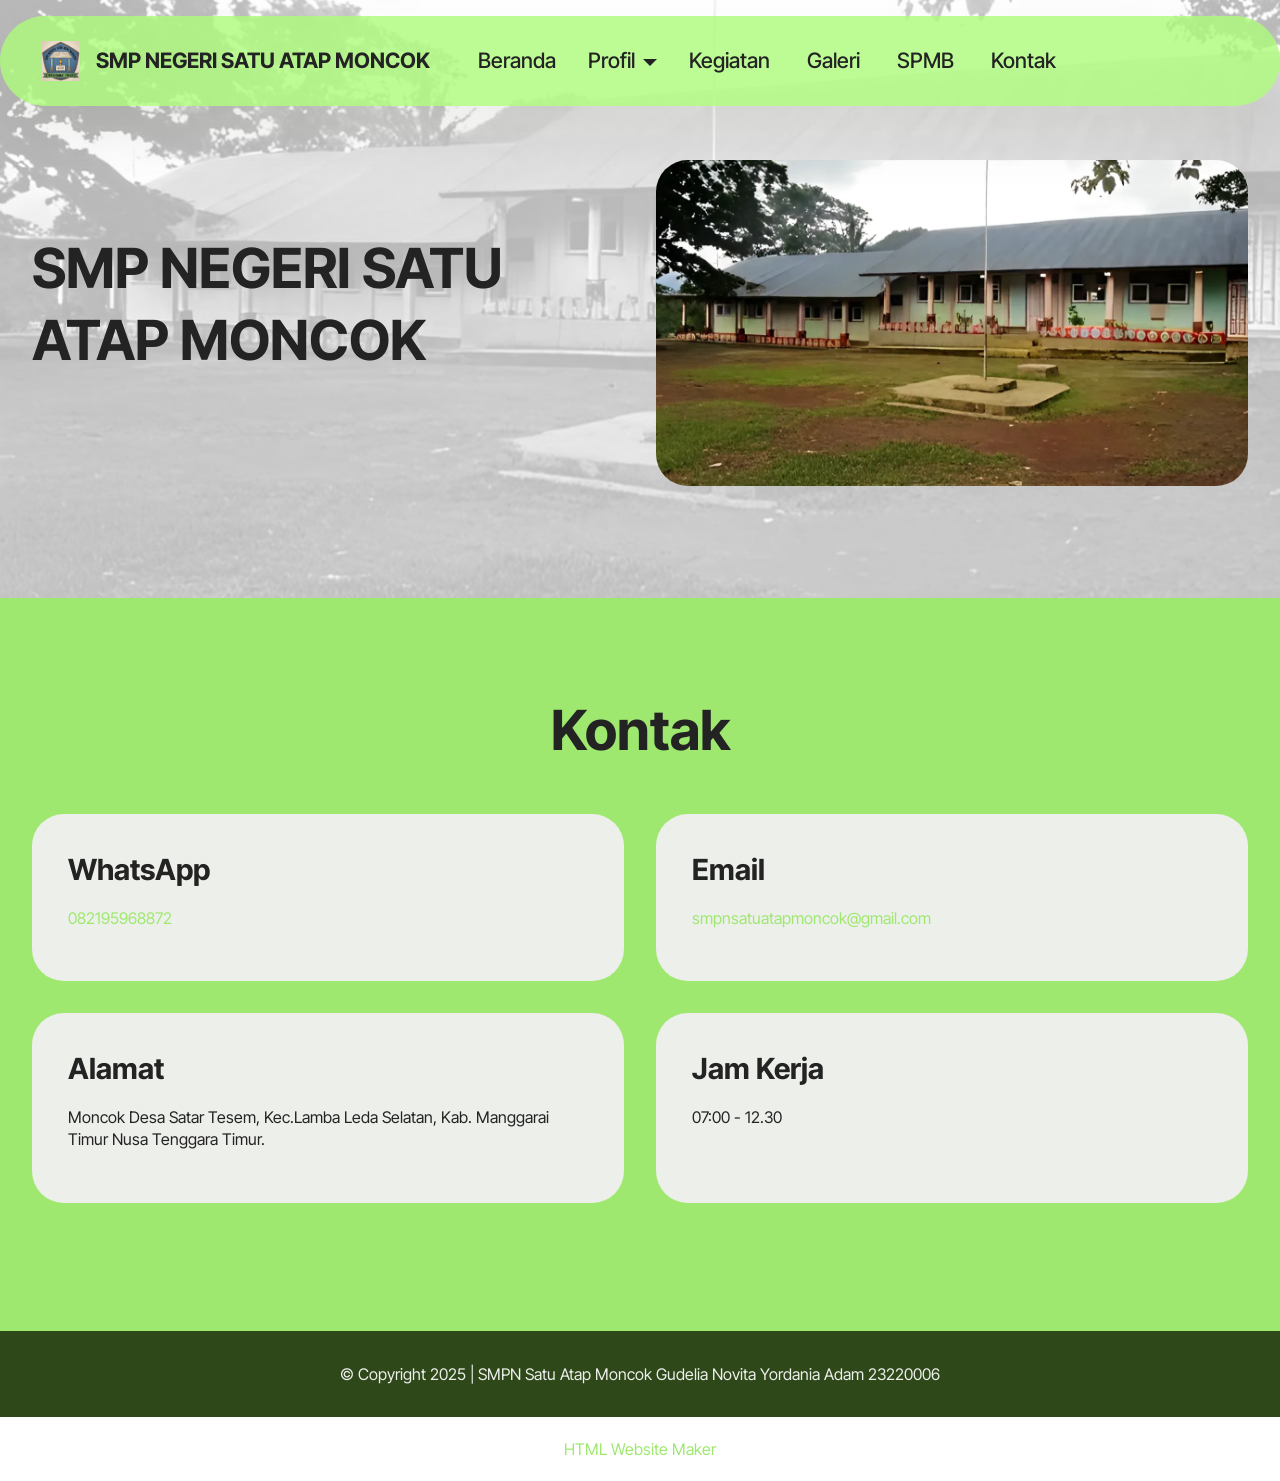
==== index.html @ 640aed5c "create github pages" ====
<!DOCTYPE html>
<html  >
<head>
  <!-- Site made with Mobirise Website Builder v5.9.25, https://mobirise.com -->
  <meta charset="UTF-8">
  <meta http-equiv="X-UA-Compatible" content="IE=edge">
  <meta name="generator" content="Mobirise v5.9.25, mobirise.com">
  <meta name="viewport" content="width=device-width, initial-scale=1, minimum-scale=1">
  <link rel="shortcut icon" href="assets/images/chatgpt-image-7-mei-2025-19.46.48-96x96.png" type="image/x-icon">
  <meta name="description" content="">
  
  
  <title>Home</title>
  <link rel="stylesheet" href="assets/web/assets/mobirise-icons2/mobirise2.css">
  <link rel="stylesheet" href="assets/bootstrap/css/bootstrap.min.css">
  <link rel="stylesheet" href="assets/bootstrap/css/bootstrap-grid.min.css">
  <link rel="stylesheet" href="assets/bootstrap/css/bootstrap-reboot.min.css">
  <link rel="stylesheet" href="assets/dropdown/css/style.css">
  <link rel="stylesheet" href="assets/theme/css/style.css">
  <link rel="preload" href="https://fonts.googleapis.com/css?family=Inter+Tight:100,200,300,400,500,600,700,800,900,100i,200i,300i,400i,500i,600i,700i,800i,900i&display=swap" as="style" onload="this.onload=null;this.rel='stylesheet'">
  <noscript><link rel="stylesheet" href="https://fonts.googleapis.com/css?family=Inter+Tight:100,200,300,400,500,600,700,800,900,100i,200i,300i,400i,500i,600i,700i,800i,900i&display=swap"></noscript>
  <link rel="preload" as="style" href="assets/mobirise/css/mbr-additional.css?v=TsM43y"><link rel="stylesheet" href="assets/mobirise/css/mbr-additional.css?v=TsM43y" type="text/css">

  
  
  
</head>
<body>
  
  <section data-bs-version="5.1" class="menu menu1 cid-uMYaIkmgJA" once="menu" id="menu01-20">
	

	<nav class="navbar navbar-dropdown navbar-fixed-top navbar-expand-lg">
		<div class="container">
			<div class="navbar-brand">
				<span class="navbar-logo">
					<a href="index.html">
						<img src="assets/images/chatgpt-image-7-mei-2025-19.46.48-96x96.png" alt="Mobirise Website Builder" style="height: 2.5rem;">
					</a>
				</span>
				<span class="navbar-caption-wrap"><a class="navbar-caption text-black text-primary display-4" href="index.html">SMP NEGERI SATU ATAP MONCOK</a></span>
			</div>
			<button class="navbar-toggler" type="button" data-toggle="collapse" data-bs-toggle="collapse" data-target="#navbarSupportedContent" data-bs-target="#navbarSupportedContent" aria-controls="navbarNavAltMarkup" aria-expanded="false" aria-label="Toggle navigation">
				<div class="hamburger">
					<span></span>
					<span></span>
					<span></span>
					<span></span>
				</div>
			</button>
			<div class="collapse navbar-collapse" id="navbarSupportedContent">
				<ul class="navbar-nav nav-dropdown nav-right" data-app-modern-menu="true"><li class="nav-item">
						<a class="nav-link link text-black text-primary display-4" href="index.html">Beranda</a>
					</li><li class="nav-item dropdown"><a class="nav-link link text-black text-primary dropdown-toggle display-4" href="page9.html" data-toggle="dropdown-submenu" data-bs-toggle="dropdown" data-bs-auto-close="outside" aria-expanded="false">Profil</a><div class="dropdown-menu" aria-labelledby="dropdown-742"><a class="text-black text-primary dropdown-item display-4" href="sejarah.html">Sejarah Sekolah</a><a class="text-black text-primary show dropdown-item display-4" href="visi_misi.html">Visi Misi</a><a class="text-black text-primary dropdown-item display-4" href="struktur_organisasi.html">Struktur Organisasi</a></div></li>
					
					<li class="nav-item">
						<a class="nav-link link text-black text-primary display-4" href="kegiatan.html">Kegiatan&nbsp;</a>
					</li><li class="nav-item"><a class="nav-link link text-black text-primary display-4" href="galeri.html">Galeri&nbsp;</a></li><li class="nav-item"><a class="nav-link link text-black text-primary display-4" href="spmb.html">SPMB</a></li><li class="nav-item"><a class="nav-link link text-black text-primary display-4" href="kontak.html">&nbsp;Kontak</a></li></ul>
				
				
			</div>
		</div>
	</nav>
</section>

<section data-bs-version="5.1" class="image05 cid-uR561niGer" id="image05-3s">    
    
    
    <div class="mbr-overlay" style="opacity: 0.7; background-color: rgb(255, 255, 255);">
    </div>
    <div class="container">
        <div class="row ">
            <div class="col-12 col-lg-6">
                <div class="image-wrapper mb-4">
                    <img class="w-100" src="assets/images/image-1.webp" alt="Mobirise Website Builder">
                </div>
                
            </div>
            <div class="col-12 col-lg">
                <p class="mbr-side-description mbr-fonts-style mb-0 align-center display-2"><br><strong>SMP NEGERI SATU ATAP MONCOK</strong></p>
            </div>
        </div>
    </div>
</section>

<section data-bs-version="5.1" class="contacts01 cid-uN1Nh4L1xV" id="contacts01-2m">
    

    
    
    <div class="container">
        <div class="row justify-content-center">
            <div class="col-12 content-head">
                <div class="mbr-section-head mb-5">
                    <h3 class="mbr-section-title mbr-fonts-style align-center mb-0 display-2"><strong>Kontak</strong></h3>
                    
                </div>
            </div>
        </div>
        <div class="row">
            <div class="item features-without-image col-12 col-md-6 active">
                <div class="item-wrapper">
                    <div class="text-wrapper">
                        <h6 class="card-title mbr-fonts-style mb-3 display-5"><strong>WhatsApp</strong></h6>
                        <p class="mbr-text mbr-fonts-style display-7"><a href="https://wa.me/082195968872" class="text-primary">082195968872</a></p>
                    </div>
                </div>
            </div>
            <div class="item features-without-image col-12 col-md-6">
                <div class="item-wrapper">
                    <div class="text-wrapper">
                        <h6 class="card-title mbr-fonts-style mb-3 display-5">
                            <strong>Email</strong>
                        </h6>
                        <p class="mbr-text mbr-fonts-style display-7"><a href="mailto:smpnsatuatapmoncok@gmail.com" class="text-primary">smpnsatuatapmoncok@gmail.com</a></p>
                    </div>
                </div>
            </div>
            <div class="item features-without-image col-12 col-md-6">
                <div class="item-wrapper">
                    <div class="text-wrapper">
                        <h6 class="card-title mbr-fonts-style mb-3 display-5"><strong>Alamat</strong></h6>
                        <p class="mbr-text mbr-fonts-style display-7">
                            Moncok Desa Satar Tesem, Kec.Lamba Leda Selatan, Kab. Manggarai Timur Nusa Tenggara Timur.
                        </p>
                    </div>
                </div>
            </div>
            <div class="item features-without-image col-12 col-md-6">
                <div class="item-wrapper">
                    <div class="text-wrapper">
                        <h6 class="card-title mbr-fonts-style mb-3 display-5"><strong>Jam Kerja</strong></h6>
                        <p class="mbr-text mbr-fonts-style display-7">07:00 - 12.30
                        </p>
                    </div>
                </div>
            </div>
        </div>
    </div>
</section>

<section data-bs-version="5.1" class="footer4 cid-uMYRSNTVxO" once="footers" id="footer04-26">

    

    

    <div class="container">
        <div class="media-container-row align-center mbr-white">
            <div class="col-12">
                <p class="mbr-text mb-0 mbr-fonts-style display-7">
                    © Copyright 2025 | SMPN Satu Atap Moncok Gudelia Novita Yordania Adam 23220006</p>
            </div>
        </div>
    </div>
</section><section class="display-7" style="padding: 0;align-items: center;justify-content: center;flex-wrap: wrap;    align-content: center;display: flex;position: relative;height: 4rem;"><a href="https://mobiri.se/3502357" style="flex: 1 1;height: 4rem;position: absolute;width: 100%;z-index: 1;"><img alt="" style="height: 4rem;" src="[data-uri]"></a><p style="margin: 0;text-align: center;" class="display-7">&#8204;</p><a style="z-index:1" href="https://mobirise.com/html-builder.html">HTML Website Maker</a></section><script src="assets/bootstrap/js/bootstrap.bundle.min.js"></script>  <script src="assets/smoothscroll/smooth-scroll.js"></script>  <script src="assets/ytplayer/index.js"></script>  <script src="assets/dropdown/js/navbar-dropdown.js"></script>  <script src="assets/theme/js/script.js"></script>  
  
  
</body>
</html>
---- assets/web/assets/mobirise-icons2/mobirise2.css ----
@font-face {
  font-family: 'Moririse2';
  font-display: swap;
  src:  url('mobirise2.eot?f2bix4');
  src:  url('mobirise2.eot?f2bix4#iefix') format('embedded-opentype'),
    url('mobirise2.ttf?f2bix4') format('truetype'),
    url('mobirise2.woff?f2bix4') format('woff'),
    url('mobirise2.svg?f2bix4#mobirise2') format('svg');
  font-weight: normal;
  font-style: normal;
}

[class^="mobi-"], [class*=" mobi-"] {
  /* use !important to prevent issues with browser extensions that change fonts */
  font-family: 'Moririse2' !important;
  speak: none;
  font-style: normal;
  font-weight: normal;
  font-variant: normal;
  text-transform: none;
  line-height: 1;

  /* Better Font Rendering =========== */
  -webkit-font-smoothing: antialiased;
  -moz-osx-font-smoothing: grayscale;
}

.mobi-mbri-add-submenu:before {
  content: "\e900";
}
.mobi-mbri-alert:before {
  content: "\e901";
}
.mobi-mbri-align-center:before {
  content: "\e902";
}
.mobi-mbri-align-justify:before {
  content: "\e903";
}
.mobi-mbri-align-left:before {
  content: "\e904";
}
.mobi-mbri-align-right:before {
  content: "\e905";
}
.mobi-mbri-android:before {
  content: "\e906";
}
.mobi-mbri-apple:before {
  content: "\e907";
}
.mobi-mbri-arrow-down:before {
  content: "\e908";
}
.mobi-mbri-arrow-next:before {
  content: "\e909";
}
.mobi-mbri-arrow-prev:before {
  content: "\e90a";
}
.mobi-mbri-arrow-up:before {
  content: "\e90b";
}
.mobi-mbri-bold:before {
  content: "\e90c";
}
.mobi-mbri-bookmark:before {
  content: "\e90d";
}
.mobi-mbri-bootstrap:before {
  content: "\e90e";
}
.mobi-mbri-briefcase:before {
  content: "\e90f";
}
.mobi-mbri-browse:before {
  content: "\e910";
}
.mobi-mbri-bulleted-list:before {
  content: "\e911";
}
.mobi-mbri-calendar:before {
  content: "\e912";
}
.mobi-mbri-camera:before {
  content: "\e913";
}
.mobi-mbri-cart-add:before {
  content: "\e914";
}
.mobi-mbri-cart-full:before {
  content: "\e915";
}
.mobi-mbri-cash:before {
  content: "\e916";
}
.mobi-mbri-change-style:before {
  content: "\e917";
}
.mobi-mbri-chat:before {
  content: "\e918";
}
.mobi-mbri-clock:before {
  content: "\e919";
}
.mobi-mbri-close:before {
  content: "\e91a";
}
.mobi-mbri-cloud:before {
  content: "\e91b";
}
.mobi-mbri-code:before {
  content: "\e91c";
}
.mobi-mbri-contact-form:before {
  content: "\e91d";
}
.mobi-mbri-credit-card:before {
  content: "\e91e";
}
.mobi-mbri-cursor-click:before {
  content: "\e91f";
}
.mobi-mbri-cust-feedback:before {
  content: "\e920";
}
.mobi-mbri-database:before {
  content: "\e921";
}
.mobi-mbri-delivery:before {
  content: "\e922";
}
.mobi-mbri-desktop:before {
  content: "\e923";
}
.mobi-mbri-devices:before {
  content: "\e924";
}
.mobi-mbri-down:before {
  content: "\e925";
}
.mobi-mbri-download-2:before {
  content: "\e926";
}
.mobi-mbri-download:before {
  content: "\e927";
}
.mobi-mbri-drag-n-drop-2:before {
  content: "\e928";
}
.mobi-mbri-drag-n-drop:before {
  content: "\e929";
}
.mobi-mbri-edit-2:before {
  content: "\e92a";
}
.mobi-mbri-edit:before {
  content: "\e92b";
}
.mobi-mbri-error:before {
  content: "\e92c";
}
.mobi-mbri-extension:before {
  content: "\e92d";
}
.mobi-mbri-features:before {
  content: "\e92e";
}
.mobi-mbri-file:before {
  content: "\e92f";
}
.mobi-mbri-flag:before {
  content: "\e930";
}
.mobi-mbri-folder:before {
  content: "\e931";
}
.mobi-mbri-gift:before {
  content: "\e932";
}
.mobi-mbri-github:before {
  content: "\e933";
}
.mobi-mbri-globe-2:before {
  content: "\e934";
}
.mobi-mbri-globe:before {
  content: "\e935";
}
.mobi-mbri-growing-chart:before {
  content: "\e936";
}
.mobi-mbri-hearth:before {
  content: "\e937";
}
.mobi-mbri-help:before {
  content: "\e938";
}
.mobi-mbri-home:before {
  content: "\e939";
}
.mobi-mbri-hot-cup:before {
  content: "\e93a";
}
.mobi-mbri-idea:before {
  content: "\e93b";
}
.mobi-mbri-image-gallery:before {
  content: "\e93c";
}
.mobi-mbri-image-slider:before {
  content: "\e93d";
}
.mobi-mbri-info:before {
  content: "\e93e";
}
.mobi-mbri-italic:before {
  content: "\e93f";
}
.mobi-mbri-key:before {
  content: "\e940";
}
.mobi-mbri-laptop:before {
  content: "\e941";
}
.mobi-mbri-layers:before {
  content: "\e942";
}
.mobi-mbri-left-right:before {
  content: "\e943";
}
.mobi-mbri-left:before {
  content: "\e944";
}
.mobi-mbri-letter:before {
  content: "\e945";
}
.mobi-mbri-like:before {
  content: "\e946";
}
.mobi-mbri-link:before {
  content: "\e947";
}
.mobi-mbri-lock:before {
  content: "\e948";
}
.mobi-mbri-login:before {
  content: "\e949";
}
.mobi-mbri-logout:before {
  content: "\e94a";
}
.mobi-mbri-magic-stick:before {
  content: "\e94b";
}
.mobi-mbri-map-pin:before {
  content: "\e94c";
}
.mobi-mbri-menu:before {
  content: "\e94d";
}
.mobi-mbri-mobile-2:before {
  content: "\e94e";
}
.mobi-mbri-mobile-horizontal:before {
  content: "\e94f";
}
.mobi-mbri-mobile:before {
  content: "\e950";
}
.mobi-mbri-mobirise:before {
  content: "\e951";
}
.mobi-mbri-more-horizontal:before {
  content: "\e952";
}
.mobi-mbri-more-vertical:before {
  content: "\e953";
}
.mobi-mbri-music:before {
  content: "\e954";
}
.mobi-mbri-new-file:before {
  content: "\e955";
}
.mobi-mbri-numbered-list:before {
  content: "\e956";
}
.mobi-mbri-opened-folder:before {
  content: "\e957";
}
.mobi-mbri-pages:before {
  content: "\e958";
}
.mobi-mbri-paper-plane:before {
  content: "\e959";
}
.mobi-mbri-paperclip:before {
  content: "\e95a";
}
.mobi-mbri-phone:before {
  content: "\e95b";
}
.mobi-mbri-photo:before {
  content: "\e95c";
}
.mobi-mbri-photos:before {
  content: "\e95d";
}
.mobi-mbri-pin:before {
  content: "\e95e";
}
.mobi-mbri-play:before {
  content: "\e95f";
}
.mobi-mbri-plus:before {
  content: "\e960";
}
.mobi-mbri-preview:before {
  content: "\e961";
}
.mobi-mbri-print:before {
  content: "\e962";
}
.mobi-mbri-protect:before {
  content: "\e963";
}
.mobi-mbri-question:before {
  content: "\e964";
}
.mobi-mbri-quote-left:before {
  content: "\e965";
}
.mobi-mbri-quote-right:before {
  content: "\e966";
}
.mobi-mbri-redo:before {
  content: "\e967";
}
.mobi-mbri-refresh:before {
  content: "\e968";
}
.mobi-mbri-responsive-2:before {
  content: "\e969";
}
.mobi-mbri-responsive:before {
  content: "\e96a";
}
.mobi-mbri-right:before {
  content: "\e96b";
}
.mobi-mbri-rocket:before {
  content: "\e96c";
}
.mobi-mbri-sad-face:before {
  content: "\e96d";
}
.mobi-mbri-sale:before {
  content: "\e96e";
}
.mobi-mbri-save:before {
  content: "\e96f";
}
.mobi-mbri-search:before {
  content: "\e970";
}
.mobi-mbri-setting-2:before {
  content: "\e971";
}
.mobi-mbri-setting-3:before {
  content: "\e972";
}
.mobi-mbri-setting:before {
  content: "\e973";
}
.mobi-mbri-share:before {
  content: "\e974";
}
.mobi-mbri-shopping-bag:before {
  content: "\e975";
}
.mobi-mbri-shopping-basket:before {
  content: "\e976";
}
.mobi-mbri-shopping-cart:before {
  content: "\e977";
}
.mobi-mbri-sites:before {
  content: "\e978";
}
.mobi-mbri-smile-face:before {
  content: "\e979";
}
.mobi-mbri-speed:before {
  content: "\e97a";
}
.mobi-mbri-star:before {
  content: "\e97b";
}
.mobi-mbri-success:before {
  content: "\e97c";
}
.mobi-mbri-sun:before {
  content: "\e97d";
}
.mobi-mbri-sun2:before {
  content: "\e97e";
}
.mobi-mbri-tablet-vertical:before {
  content: "\e97f";
}
.mobi-mbri-tablet:before {
  content: "\e980";
}
.mobi-mbri-target:before {
  content: "\e981";
}
.mobi-mbri-timer:before {
  content: "\e982";
}
.mobi-mbri-to-ftp:before {
  content: "\e983";
}
.mobi-mbri-to-local-drive:before {
  content: "\e984";
}
.mobi-mbri-touch-swipe:before {
  content: "\e985";
}
.mobi-mbri-touch:before {
  content: "\e986";
}
.mobi-mbri-trash:before {
  content: "\e987";
}
.mobi-mbri-underline:before {
  content: "\e988";
}
.mobi-mbri-undo:before {
  content: "\e989";
}
.mobi-mbri-unlink:before {
  content: "\e98a";
}
.mobi-mbri-unlock:before {
  content: "\e98b";
}
.mobi-mbri-up-down:before {
  content: "\e98c";
}
.mobi-mbri-up:before {
  content: "\e98d";
}
.mobi-mbri-update:before {
  content: "\e98e";
}
.mobi-mbri-upload-2:before {
  content: "\e98f";
}
.mobi-mbri-upload:before {
  content: "\e990";
}
.mobi-mbri-user-2:before {
  content: "\e991";
}
.mobi-mbri-user:before {
  content: "\e992";
}
.mobi-mbri-users:before {
  content: "\e993";
}
.mobi-mbri-video-play:before {
  content: "\e994";
}
.mobi-mbri-video:before {
  content: "\e995";
}
.mobi-mbri-watch:before {
  content: "\e996";
}
.mobi-mbri-website-theme-2:before {
  content: "\e997";
}
.mobi-mbri-website-theme:before {
  content: "\e998";
}
.mobi-mbri-wifi:before {
  content: "\e999";
}
.mobi-mbri-windows:before {
  content: "\e99a";
}
.mobi-mbri-zoom-in:before {
  content: "\e99b";
}
.mobi-mbri-zoom-out:before {
  content: "\e99c";
}
---- assets/dropdown/css/style.css ----
.navbar-dropdown {
  left: 0;
  padding: 0;
  position: absolute;
  right: 0;
  top: 0;
  transition: all 0.45s ease;
  z-index: 1030;
  background: #282828; }
  .navbar-dropdown .navbar-logo {
    margin-right: 0.8rem;
    transition: margin 0.3s ease-in-out;
    vertical-align: middle; }
    .navbar-dropdown .navbar-logo img {
      height: 3.125rem;
      transition: all 0.3s ease-in-out; }
    .navbar-dropdown .navbar-logo.mbr-iconfont {
      font-size: 3.125rem;
      line-height: 3.125rem; }
  .navbar-dropdown .navbar-caption {
    font-weight: 700;
    white-space: normal;
    vertical-align: -4px;
    line-height: 3.125rem !important; }
    .navbar-dropdown .navbar-caption, .navbar-dropdown .navbar-caption:hover {
      color: inherit;
      text-decoration: none; }
  .navbar-dropdown .mbr-iconfont + .navbar-caption {
    vertical-align: -1px; }
  .navbar-dropdown.navbar-fixed-top {
    position: fixed; }
  .navbar-dropdown .navbar-brand span {
    vertical-align: -4px; }
  .navbar-dropdown.bg-color.transparent {
    background: none; }
  .navbar-dropdown.navbar-short .navbar-brand {
    padding: 0.625rem 0; }
    .navbar-dropdown.navbar-short .navbar-brand span {
      vertical-align: -1px; }
  .navbar-dropdown.navbar-short .navbar-caption {
    line-height: 2.375rem !important;
    vertical-align: -2px; }
  .navbar-dropdown.navbar-short .navbar-logo {
    margin-right: 0.5rem; }
    .navbar-dropdown.navbar-short .navbar-logo img {
      height: 2.375rem; }
    .navbar-dropdown.navbar-short .navbar-logo.mbr-iconfont {
      font-size: 2.375rem;
      line-height: 2.375rem; }
  .navbar-dropdown.navbar-short .mbr-table-cell {
    height: 3.625rem; }
  .navbar-dropdown .navbar-close {
    left: 0.6875rem;
    position: fixed;
    top: 0.75rem;
    z-index: 1000; }
  .navbar-dropdown .hamburger-icon {
    content: "";
    display: inline-block;
    vertical-align: middle;
    width: 16px;
    -webkit-box-shadow: 0 -6px 0 1px #282828,0 0 0 1px #282828,0 6px 0 1px #282828;
    -moz-box-shadow: 0 -6px 0 1px #282828,0 0 0 1px #282828,0 6px 0 1px #282828;
    box-shadow: 0 -6px 0 1px #282828,0 0 0 1px #282828,0 6px 0 1px #282828; }

.dropdown-menu .dropdown-toggle[data-toggle="dropdown-submenu"]::after {
  border-bottom: 0.35em solid transparent;
  border-left: 0.35em solid;
  border-right: 0;
  border-top: 0.35em solid transparent;
  margin-left: 0.3rem; }

.dropdown-menu .dropdown-item:focus {
  outline: 0; }

.nav-dropdown {
  font-size: 0.75rem;
  font-weight: 500;
  height: auto !important; }
  .nav-dropdown .nav-btn {
    padding-left: 1rem; }
  .nav-dropdown .link {
    margin: .667em 1.667em;
    font-weight: 500;
    padding: 0;
    transition: color .2s ease-in-out; }
    .nav-dropdown .link.dropdown-toggle {
      margin-right: 2.583em; }
      .nav-dropdown .link.dropdown-toggle::after {
        margin-left: .25rem;
        border-top: 0.35em solid;
        border-right: 0.35em solid transparent;
        border-left: 0.35em solid transparent;
        border-bottom: 0; }
      .nav-dropdown .link.dropdown-toggle[aria-expanded="true"] {
        margin: 0;
        padding: 0.667em 3.263em  0.667em 1.667em; }
  .nav-dropdown .link::after,
  .nav-dropdown .dropdown-item::after {
    color: inherit; }
  .nav-dropdown .btn {
    font-size: 0.75rem;
    font-weight: 700;
    letter-spacing: 0;
    margin-bottom: 0;
    padding-left: 1.25rem;
    padding-right: 1.25rem; }
  .nav-dropdown .dropdown-menu {
    border-radius: 0;
    border: 0;
    left: 0;
    margin: 0;
    padding-bottom: 1.25rem;
    padding-top: 1.25rem;
    position: relative; }
  .nav-dropdown .dropdown-submenu {
    margin-left: 0.125rem;
    top: 0; }
  .nav-dropdown .dropdown-item {
    font-weight: 500;
    line-height: 2;
    padding: 0.3846em 4.615em 0.3846em 1.5385em;
    position: relative;
    transition: color .2s ease-in-out, background-color .2s ease-in-out; }
    .nav-dropdown .dropdown-item::after {
      margin-top: -0.3077em;
      position: absolute;
      right: 1.1538em;
      top: 50%; }
    .nav-dropdown .dropdown-item:focus, .nav-dropdown .dropdown-item:hover {
      background: none; }

@media (max-width: 767px) {
  .nav-dropdown.navbar-toggleable-sm {
    bottom: 0;
    display: none;
    left: 0;
    overflow-x: hidden;
    position: fixed;
    top: 0;
    transform: translateX(-100%);
    -ms-transform: translateX(-100%);
    -webkit-transform: translateX(-100%);
    width: 18.75rem;
    z-index: 999; } }
.nav-dropdown.navbar-toggleable-xl {
  bottom: 0;
  display: none;
  left: 0;
  overflow-x: hidden;
  position: fixed;
  top: 0;
  transform: translateX(-100%);
  -ms-transform: translateX(-100%);
  -webkit-transform: translateX(-100%);
  width: 18.75rem;
  z-index: 999; }

.nav-dropdown-sm {
  display: block !important;
  overflow-x: hidden;
  overflow: auto;
  padding-top: 3.875rem; }
  .nav-dropdown-sm::after {
    content: "";
    display: block;
    height: 3rem;
    width: 100%; }
  .nav-dropdown-sm.collapse.in ~ .navbar-close {
    display: block !important; }
  .nav-dropdown-sm.collapsing, .nav-dropdown-sm.collapse.in {
    transform: translateX(0);
    -ms-transform: translateX(0);
    -webkit-transform: translateX(0);
    transition: all 0.25s ease-out;
    -webkit-transition: all 0.25s ease-out;
    background: #282828; }
  .nav-dropdown-sm.collapsing[aria-expanded="false"] {
    transform: translateX(-100%);
    -ms-transform: translateX(-100%);
    -webkit-transform: translateX(-100%); }
  .nav-dropdown-sm .nav-item {
    display: block;
    margin-left: 0 !important;
    padding-left: 0; }
  .nav-dropdown-sm .link,
  .nav-dropdown-sm .dropdown-item {
    border-top: 1px dotted rgba(255, 255, 255, 0.1);
    font-size: 0.8125rem;
    line-height: 1.6;
    margin: 0 !important;
    padding: 0.875rem 2.4rem 0.875rem 1.5625rem !important;
    position: relative;
    white-space: normal; }
    .nav-dropdown-sm .link:focus, .nav-dropdown-sm .link:hover,
    .nav-dropdown-sm .dropdown-item:focus,
    .nav-dropdown-sm .dropdown-item:hover {
      background: rgba(0, 0, 0, 0.2) !important;
      color: #c0a375; }
  .nav-dropdown-sm .nav-btn {
    position: relative;
    padding: 1.5625rem 1.5625rem 0 1.5625rem; }
    .nav-dropdown-sm .nav-btn::before {
      border-top: 1px dotted rgba(255, 255, 255, 0.1);
      content: "";
      left: 0;
      position: absolute;
      top: 0;
      width: 100%; }
    .nav-dropdown-sm .nav-btn + .nav-btn {
      padding-top: 0.625rem; }
      .nav-dropdown-sm .nav-btn + .nav-btn::before {
        display: none; }
  .nav-dropdown-sm .btn {
    padding: 0.625rem 0; }
  .nav-dropdown-sm .dropdown-toggle[data-toggle="dropdown-submenu"]::after {
    margin-left: .25rem;
    border-top: 0.35em solid;
    border-right: 0.35em solid transparent;
    border-left: 0.35em solid transparent;
    border-bottom: 0; }
  .nav-dropdown-sm .dropdown-toggle[data-toggle="dropdown-submenu"][aria-expanded="true"]::after {
    border-top: 0;
    border-right: 0.35em solid transparent;
    border-left: 0.35em solid transparent;
    border-bottom: 0.35em solid; }
  .nav-dropdown-sm .dropdown-menu {
    margin: 0;
    padding: 0;
    position: relative;
    top: 0;
    left: 0;
    width: 100%;
    border: 0;
    float: none;
    border-radius: 0;
    background: none; }
  .nav-dropdown-sm .dropdown-submenu {
    left: 100%;
    margin-left: 0.125rem;
    margin-top: -1.25rem;
    top: 0; }

.navbar-toggleable-sm .nav-dropdown .dropdown-menu {
  position: absolute; }

.navbar-toggleable-sm .nav-dropdown .dropdown-submenu {
  left: 100%;
  margin-left: 0.125rem;
  margin-top: -1.25rem;
  top: 0; }

.navbar-toggleable-sm.opened .nav-dropdown .dropdown-menu {
  position: relative; }

.navbar-toggleable-sm.opened .nav-dropdown .dropdown-submenu {
  left: 0;
  margin-left: 00rem;
  margin-top: 0rem;
  top: 0; }

.is-builder .nav-dropdown.collapsing {
  transition: none !important; }
---- assets/theme/css/style.css ----
@charset "UTF-8";
section {
  background-color: #ffffff;
}

body {
  font-style: normal;
  line-height: 1.5;
  font-weight: 400;
  color: #232323;
  position: relative;
}

button {
  background-color: transparent;
  border-color: transparent;
}

.embla__button,
.carousel-control {
  background-color: #edefea !important;
  opacity: 0.8 !important;
  color: #464845 !important;
  border-color: #edefea !important;
}

.carousel .close,
.modalWindow .close {
  background-color: #edefea !important;
  color: #464845 !important;
  border-color: #edefea !important;
  opacity: 0.8 !important;
}

.carousel .close:hover,
.modalWindow .close:hover {
  opacity: 1 !important;
}

.carousel-indicators li {
  background-color: #edefea !important;
  border: 2px solid #464845 !important;
}

.carousel-indicators li:hover,
.carousel-indicators li:active {
  opacity: 0.8 !important;
}

.embla__button:hover,
.carousel-control:hover {
  background-color: #edefea !important;
  opacity: 1 !important;
}

.modalWindow-video-container {
  height: 80%;
}

section,
.container,
.container-fluid {
  position: relative;
  word-wrap: break-word;
}

a.mbr-iconfont:hover {
  text-decoration: none;
}

.article .lead p,
.article .lead ul,
.article .lead ol,
.article .lead pre,
.article .lead blockquote {
  margin-bottom: 0;
}

a {
  font-style: normal;
  font-weight: 400;
  cursor: pointer;
}
a, a:hover {
  text-decoration: none;
}

.mbr-section-title {
  font-style: normal;
  line-height: 1.3;
}

.mbr-section-subtitle {
  line-height: 1.3;
}

.mbr-text {
  font-style: normal;
  line-height: 1.7;
}

h1,
h2,
h3,
h4,
h5,
h6,
.display-1,
.display-2,
.display-4,
.display-5,
.display-7,
span,
p,
a {
  line-height: 1;
  word-break: break-word;
  word-wrap: break-word;
  font-weight: 400;
}

b,
strong {
  font-weight: bold;
}

input:-webkit-autofill, input:-webkit-autofill:hover, input:-webkit-autofill:focus, input:-webkit-autofill:active {
  transition-delay: 9999s;
  -webkit-transition-property: background-color, color;
  transition-property: background-color, color;
}

textarea[type=hidden] {
  display: none;
}

section {
  background-position: 50% 50%;
  background-repeat: no-repeat;
  background-size: cover;
}
section .mbr-background-video,
section .mbr-background-video-preview {
  position: absolute;
  bottom: 0;
  left: 0;
  right: 0;
  top: 0;
}

.hidden {
  visibility: hidden;
}

.mbr-z-index20 {
  z-index: 20;
}

/*! Base colors */
.mbr-white {
  color: #ffffff;
}

.mbr-black {
  color: #111111;
}

.mbr-bg-white {
  background-color: #ffffff;
}

.mbr-bg-black {
  background-color: #000000;
}

/*! Text-aligns */
.align-left {
  text-align: left;
}

.align-center {
  text-align: center;
}

.align-right {
  text-align: right;
}

/*! Font-weight  */
.mbr-light {
  font-weight: 300;
}

.mbr-regular {
  font-weight: 400;
}

.mbr-semibold {
  font-weight: 500;
}

.mbr-bold {
  font-weight: 700;
}

/*! Media  */
.media-content {
  flex-basis: 100%;
}

.media-container-row {
  display: flex;
  flex-direction: row;
  flex-wrap: wrap;
  justify-content: center;
  align-content: center;
  align-items: start;
}
.media-container-row .media-size-item {
  width: 400px;
}

.media-container-column {
  display: flex;
  flex-direction: column;
  flex-wrap: wrap;
  justify-content: center;
  align-content: center;
  align-items: stretch;
}
.media-container-column > * {
  width: 100%;
}

@media (min-width: 992px) {
  .media-container-row {
    flex-wrap: nowrap;
  }
}
figure {
  margin-bottom: 0;
  overflow: hidden;
}

figure[mbr-media-size] {
  transition: width 0.1s;
}

img,
iframe {
  display: block;
  width: 100%;
}

.card {
  background-color: transparent;
  border: none;
}

.card-box {
  width: 100%;
}

.card-img {
  text-align: center;
  flex-shrink: 0;
  -webkit-flex-shrink: 0;
}

.media {
  max-width: 100%;
  margin: 0 auto;
}

.mbr-figure {
  align-self: center;
}

.media-container > div {
  max-width: 100%;
}

.mbr-figure img,
.card-img img {
  width: 100%;
}

@media (max-width: 991px) {
  .media-size-item {
    width: auto !important;
  }
  .media {
    width: auto;
  }
  .mbr-figure {
    width: 100% !important;
  }
}
/*! Buttons */
.mbr-section-btn {
  margin-left: -0.6rem;
  margin-right: -0.6rem;
  font-size: 0;
}

.btn {
  font-weight: 600;
  border-width: 1px;
  font-style: normal;
  margin: 0.6rem 0.6rem;
  white-space: normal;
  transition: all 0.2s ease-in-out;
  display: inline-flex;
  align-items: center;
  justify-content: center;
  word-break: break-word;
}

.btn-sm {
  font-weight: 600;
  letter-spacing: 0px;
  transition: all 0.3s ease-in-out;
}

.btn-md {
  font-weight: 600;
  letter-spacing: 0px;
  transition: all 0.3s ease-in-out;
}

.btn-lg {
  font-weight: 600;
  letter-spacing: 0px;
  transition: all 0.3s ease-in-out;
}

.btn-form {
  margin: 0;
}
.btn-form:hover {
  cursor: pointer;
}

nav .mbr-section-btn {
  margin-left: 0rem;
  margin-right: 0rem;
}

/*! Btn icon margin */
.btn .mbr-iconfont,
.btn.btn-sm .mbr-iconfont {
  order: 1;
  cursor: pointer;
  margin-left: 0.5rem;
  vertical-align: sub;
}

.btn.btn-md .mbr-iconfont,
.btn.btn-md .mbr-iconfont {
  margin-left: 0.8rem;
}

.mbr-regular {
  font-weight: 400;
}

.mbr-semibold {
  font-weight: 500;
}

.mbr-bold {
  font-weight: 700;
}

[type=submit] {
  -webkit-appearance: none;
}

/*! Full-screen */
.mbr-fullscreen .mbr-overlay {
  min-height: 100vh;
}

.mbr-fullscreen {
  display: flex;
  display: -moz-flex;
  display: -ms-flex;
  display: -o-flex;
  align-items: center;
  min-height: 100vh;
  padding-top: 3rem;
  padding-bottom: 3rem;
}

/*! Map */
.map {
  height: 25rem;
  position: relative;
}
.map iframe {
  width: 100%;
  height: 100%;
}

/*! Scroll to top arrow */
.mbr-arrow-up {
  bottom: 25px;
  right: 90px;
  position: fixed;
  text-align: right;
  z-index: 5000;
  color: #ffffff;
  font-size: 22px;
}

.mbr-arrow-up a {
  background: rgba(0, 0, 0, 0.2);
  border-radius: 50%;
  color: #fff;
  display: inline-block;
  height: 60px;
  width: 60px;
  border: 2px solid #fff;
  outline-style: none !important;
  position: relative;
  text-decoration: none;
  transition: all 0.3s ease-in-out;
  cursor: pointer;
  text-align: center;
}
.mbr-arrow-up a:hover {
  background-color: rgba(0, 0, 0, 0.4);
}
.mbr-arrow-up a i {
  line-height: 60px;
}

.mbr-arrow-up-icon {
  display: block;
  color: #fff;
}

.mbr-arrow-up-icon::before {
  content: "›";
  display: inline-block;
  font-family: serif;
  font-size: 22px;
  line-height: 1;
  font-style: normal;
  position: relative;
  top: 6px;
  left: -4px;
  transform: rotate(-90deg);
}

/*! Arrow Down */
.mbr-arrow {
  position: absolute;
  bottom: 45px;
  left: 50%;
  width: 60px;
  height: 60px;
  cursor: pointer;
  background-color: rgba(80, 80, 80, 0.5);
  border-radius: 50%;
  transform: translateX(-50%);
}
@media (max-width: 767px) {
  .mbr-arrow {
    display: none;
  }
}
.mbr-arrow > a {
  display: inline-block;
  text-decoration: none;
  outline-style: none;
  animation: arrowdown 1.7s ease-in-out infinite;
  color: #ffffff;
}
.mbr-arrow > a > i {
  position: absolute;
  top: -2px;
  left: 15px;
  font-size: 2rem;
}

#scrollToTop a i::before {
  content: "";
  position: absolute;
  display: block;
  border-bottom: 2.5px solid #fff;
  border-left: 2.5px solid #fff;
  width: 27.8%;
  height: 27.8%;
  left: 50%;
  top: 51%;
  transform: translateY(-30%) translateX(-50%) rotate(135deg);
}

@keyframes arrowdown {
  0% {
    transform: translateY(0px);
  }
  50% {
    transform: translateY(-5px);
  }
  100% {
    transform: translateY(0px);
  }
}
@media (max-width: 500px) {
  .mbr-arrow-up {
    left: 0;
    right: 0;
    text-align: center;
  }
}
/*Gradients animation*/
@keyframes gradient-animation {
  from {
    background-position: 0% 100%;
    animation-timing-function: ease-in-out;
  }
  to {
    background-position: 100% 0%;
    animation-timing-function: ease-in-out;
  }
}
.bg-gradient {
  background-size: 200% 200%;
  animation: gradient-animation 5s infinite alternate;
  -webkit-animation: gradient-animation 5s infinite alternate;
}

.menu .navbar-brand {
  display: -webkit-flex;
}
.menu .navbar-brand span {
  display: flex;
  display: -webkit-flex;
}
.menu .navbar-brand .navbar-caption-wrap {
  display: -webkit-flex;
}
.menu .navbar-brand .navbar-logo img {
  display: -webkit-flex;
  width: auto;
}
@media (min-width: 768px) and (max-width: 991px) {
  .menu .navbar-toggleable-sm .navbar-nav {
    display: -ms-flexbox;
  }
}
@media (max-width: 991px) {
  .menu .navbar-collapse {
    max-height: 93.5vh;
  }
  .menu .navbar-collapse.show {
    overflow: auto;
  }
}
@media (min-width: 992px) {
  .menu .navbar-nav.nav-dropdown {
    display: -webkit-flex;
  }
  .menu .navbar-toggleable-sm .navbar-collapse {
    display: -webkit-flex !important;
  }
  .menu .collapsed .navbar-collapse {
    max-height: 93.5vh;
  }
  .menu .collapsed .navbar-collapse.show {
    overflow: auto;
  }
}
@media (max-width: 767px) {
  .menu .navbar-collapse {
    max-height: 80vh;
  }
}

.nav-link .mbr-iconfont {
  margin-right: 0.5rem;
}

.navbar {
  display: -webkit-flex;
  -webkit-flex-wrap: wrap;
  -webkit-align-items: center;
  -webkit-justify-content: space-between;
}

.navbar-collapse {
  -webkit-flex-basis: 100%;
  -webkit-flex-grow: 1;
  -webkit-align-items: center;
}

.nav-dropdown .link {
  padding: 0.667em 1.667em !important;
  margin: 0 !important;
}

.nav {
  display: -webkit-flex;
  -webkit-flex-wrap: wrap;
}

.row {
  display: -webkit-flex;
  -webkit-flex-wrap: wrap;
}

.justify-content-center {
  -webkit-justify-content: center;
}

.form-inline {
  display: -webkit-flex;
}

.card-wrapper {
  -webkit-flex: 1;
}

.carousel-control {
  z-index: 10;
  display: -webkit-flex;
}

.carousel-controls {
  display: -webkit-flex;
}

.media {
  display: -webkit-flex;
}

.form-group:focus {
  outline: none;
}

.jq-selectbox__select {
  padding: 7px 0;
  position: relative;
}

.jq-selectbox__dropdown {
  overflow: hidden;
  border-radius: 10px;
  position: absolute;
  top: 100%;
  left: 0 !important;
  width: 100% !important;
}

.jq-selectbox__trigger-arrow {
  right: 0;
  transform: translateY(-50%);
}

.jq-selectbox li {
  padding: 1.07em 0.5em;
}

input[type=range] {
  padding-left: 0 !important;
  padding-right: 0 !important;
}

.modal-dialog,
.modal-content {
  height: 100%;
}

.modal-dialog .carousel-inner {
  height: calc(100vh - 1.75rem);
}
@media (max-width: 575px) {
  .modal-dialog .carousel-inner {
    height: calc(100vh - 1rem);
  }
}

.carousel-item {
  text-align: center;
}

.carousel-item img {
  margin: auto;
}

.navbar-toggler {
  align-self: flex-start;
  padding: 0.25rem 0.75rem;
  font-size: 1.25rem;
  line-height: 1;
  background: transparent;
  border: 1px solid transparent;
  border-radius: 0.25rem;
}

.navbar-toggler:focus,
.navbar-toggler:hover {
  text-decoration: none;
  box-shadow: none;
}

.navbar-toggler-icon {
  display: inline-block;
  width: 1.5em;
  height: 1.5em;
  vertical-align: middle;
  content: "";
  background: no-repeat center center;
  background-size: 100% 100%;
}

.navbar-toggler-left {
  position: absolute;
  left: 1rem;
}

.navbar-toggler-right {
  position: absolute;
  right: 1rem;
}

.card-img {
  width: auto;
}

.menu .navbar.collapsed:not(.beta-menu) {
  flex-direction: column;
}

.carousel-item.active,
.carousel-item-next,
.carousel-item-prev {
  display: flex;
}

.note-air-layout .dropup .dropdown-menu,
.note-air-layout .navbar-fixed-bottom .dropdown .dropdown-menu {
  bottom: initial !important;
}

html,
body {
  height: auto;
  min-height: 100vh;
}

.dropup .dropdown-toggle::after {
  display: none;
}

.form-asterisk {
  font-family: initial;
  position: absolute;
  top: -2px;
  font-weight: normal;
}

.form-control-label {
  position: relative;
  cursor: pointer;
  margin-bottom: 0.357em;
  padding: 0;
}

.alert {
  color: #ffffff;
  border-radius: 0;
  border: 0;
  font-size: 1.1rem;
  line-height: 1.5;
  margin-bottom: 1.875rem;
  padding: 1.25rem;
  position: relative;
  text-align: center;
}
.alert.alert-form::after {
  background-color: inherit;
  bottom: -7px;
  content: "";
  display: block;
  height: 14px;
  left: 50%;
  margin-left: -7px;
  position: absolute;
  transform: rotate(45deg);
  width: 14px;
}

.form-control {
  background-color: #ffffff;
  background-clip: border-box;
  color: #232323;
  line-height: 1rem !important;
  height: auto;
  padding: 1.2rem 2rem;
  transition: border-color 0.25s ease 0s;
  border: 1px solid transparent !important;
  border-radius: 4px;
  box-shadow: rgba(0, 0, 0, 0.07) 0px 1px 1px 0px, rgba(0, 0, 0, 0.07) 0px 1px 3px 0px, rgba(0, 0, 0, 0.03) 0px 0px 0px 1px;
}
.form-active .form-control:invalid {
  border-color: red;
}

.row > * {
  padding-right: 1rem;
  padding-left: 1rem;
}

form .row {
  margin-left: -0.6rem;
  margin-right: -0.6rem;
}
form .row [class*=col] {
  padding-left: 0.6rem;
  padding-right: 0.6rem;
}

form .mbr-section-btn {
  padding-left: 0.6rem;
  padding-right: 0.6rem;
}

form .form-check-input {
  margin-top: 0.5;
}

textarea.form-control {
  line-height: 1.5rem !important;
}

.form-group {
  margin-bottom: 1.2rem;
}

.form-control,
form .btn {
  min-height: 48px;
}

.gdpr-block label span.textGDPR input[name=gdpr] {
  top: 7px;
}

.form-control:focus {
  box-shadow: none;
}

:focus {
  outline: none;
}

.mbr-overlay {
  background-color: #000;
  bottom: 0;
  left: 0;
  opacity: 0.5;
  position: absolute;
  right: 0;
  top: 0;
  z-index: 0;
  pointer-events: none;
}

blockquote {
  font-style: italic;
  padding: 3rem;
  font-size: 1.09rem;
  position: relative;
  border-left: 3px solid;
}

ul,
ol,
pre,
blockquote {
  margin-bottom: 2.3125rem;
}

.mt-4 {
  margin-top: 2rem !important;
}

.mb-4 {
  margin-bottom: 2rem !important;
}

.container,
.container-fluid {
  padding-left: 16px;
  padding-right: 16px;
}

.row {
  margin-left: -16px;
  margin-right: -16px;
}
.row > [class*=col] {
  padding-left: 16px;
  padding-right: 16px;
}

@media (min-width: 992px) {
  .container-fluid {
    padding-left: 32px;
    padding-right: 32px;
  }
}
@media (max-width: 991px) {
  .mbr-container {
    padding-left: 16px;
    padding-right: 16px;
  }
}
.app-video-wrapper > img {
  opacity: 1;
}

.app-video-wrapper {
  background: transparent;
}

.item {
  position: relative;
}

.dropdown-menu .dropdown-menu {
  left: 100%;
}

.dropdown-item + .dropdown-menu {
  display: none;
}

.dropdown-item:hover + .dropdown-menu,
.dropdown-menu:hover {
  display: block;
}

@media (min-aspect-ratio: 16/9) {
  .mbr-video-foreground {
    height: 300% !important;
    top: -100% !important;
  }
}
@media (max-aspect-ratio: 16/9) {
  .mbr-video-foreground {
    width: 300% !important;
    left: -100% !important;
  }
}.engine {
	position: absolute;
	text-indent: -2400px;
	text-align: center;
	padding: 0;
	top: 0;
	left: -2400px;
}
---- assets/mobirise/css/mbr-additional.css ----
.btn {
  border-width: 2px;
}
img,
.card-wrap,
.card-wrapper,
.video-wrapper,
.mbr-figure iframe,
.google-map iframe,
.slide-content,
.plan,
.card,
.item-wrapper {
  border-radius: 2rem !important;
}
.video-wrapper {
  overflow: hidden;
}
body {
  font-family: Inter Tight;
}
.display-1 {
  font-family: 'Inter Tight', sans-serif;
  font-size: 5rem;
  line-height: 1;
}
.display-1 > .mbr-iconfont {
  font-size: 6.25rem;
}
.display-2 {
  font-family: 'Inter Tight', sans-serif;
  font-size: 4rem;
  line-height: 1;
}
.display-2 > .mbr-iconfont {
  font-size: 5rem;
}
.display-4 {
  font-family: 'Inter Tight', sans-serif;
  font-size: 1.4rem;
  line-height: 1.5;
}
.display-4 > .mbr-iconfont {
  font-size: 1.75rem;
}
.display-5 {
  font-family: 'Inter Tight', sans-serif;
  font-size: 2rem;
  line-height: 1.5;
}
.display-5 > .mbr-iconfont {
  font-size: 2.5rem;
}
.display-7 {
  font-family: 'Inter Tight', sans-serif;
  font-size: 1rem;
  line-height: 1.3;
}
.display-7 > .mbr-iconfont {
  font-size: 1.25rem;
}
/* ---- Fluid typography for mobile devices ---- */
/* 1.4 - font scale ratio ( bootstrap == 1.42857 ) */
/* 100vw - current viewport width */
/* (48 - 20)  48 == 48rem == 768px, 20 == 20rem == 320px(minimal supported viewport) */
/* 0.65 - min scale variable, may vary */
@media (max-width: 992px) {
  .display-1 {
    font-size: 4rem;
  }
}
@media (max-width: 768px) {
  .display-1 {
    font-size: 3.5rem;
    font-size: calc( 2.4rem + (5 - 2.4) * ((100vw - 20rem) / (48 - 20)));
    line-height: calc( 1.1 * (2.4rem + (5 - 2.4) * ((100vw - 20rem) / (48 - 20))));
  }
  .display-2 {
    font-size: 3.2rem;
    font-size: calc( 2.05rem + (4 - 2.05) * ((100vw - 20rem) / (48 - 20)));
    line-height: calc( 1.3 * (2.05rem + (4 - 2.05) * ((100vw - 20rem) / (48 - 20))));
  }
  .display-4 {
    font-size: 1.12rem;
    font-size: calc( 1.14rem + (1.4 - 1.14) * ((100vw - 20rem) / (48 - 20)));
    line-height: calc( 1.4 * (1.14rem + (1.4 - 1.14) * ((100vw - 20rem) / (48 - 20))));
  }
  .display-5 {
    font-size: 1.6rem;
    font-size: calc( 1.35rem + (2 - 1.35) * ((100vw - 20rem) / (48 - 20)));
    line-height: calc( 1.4 * (1.35rem + (2 - 1.35) * ((100vw - 20rem) / (48 - 20))));
  }
  .display-7 {
    font-size: 0.8rem;
    font-size: calc( 1rem + (1 - 1) * ((100vw - 20rem) / (48 - 20)));
    line-height: calc( 1.4 * (1rem + (1 - 1) * ((100vw - 20rem) / (48 - 20))));
  }
}
@media (min-width: 992px) and (max-width: 1400px) {
  .display-1 {
    font-size: 3.5rem;
    font-size: calc( 2.4rem + (5 - 2.4) * ((100vw - 62rem) / (87 - 62)));
    line-height: calc( 1.1 * (2.4rem + (5 - 2.4) * ((100vw - 62rem) / (87 - 62))));
  }
  .display-2 {
    font-size: 3.2rem;
    font-size: calc( 2.05rem + (4 - 2.05) * ((100vw - 62rem) / (87 - 62)));
    line-height: calc( 1.3 * (2.05rem + (4 - 2.05) * ((100vw - 62rem) / (87 - 62))));
  }
  .display-4 {
    font-size: 1.12rem;
    font-size: calc( 1.14rem + (1.4 - 1.14) * ((100vw - 62rem) / (87 - 62)));
    line-height: calc( 1.4 * (1.14rem + (1.4 - 1.14) * ((100vw - 62rem) / (87 - 62))));
  }
  .display-5 {
    font-size: 1.6rem;
    font-size: calc( 1.35rem + (2 - 1.35) * ((100vw - 62rem) / (87 - 62)));
    line-height: calc( 1.4 * (1.35rem + (2 - 1.35) * ((100vw - 62rem) / (87 - 62))));
  }
  .display-7 {
    font-size: 0.8rem;
    font-size: calc( 1rem + (1 - 1) * ((100vw - 62rem) / (87 - 62)));
    line-height: calc( 1.4 * (1rem + (1 - 1) * ((100vw - 62rem) / (87 - 62))));
  }
}
/* Buttons */
.btn {
  padding: 1.25rem 2rem;
  border-radius: 4px;
}
@media (max-width: 767px) {
  .btn {
    padding: 0.75rem 1.5rem;
  }
}
.btn-sm {
  padding: 0.6rem 1.2rem;
  border-radius: 4px;
}
.btn-md {
  padding: 0.6rem 1.2rem;
  border-radius: 4px;
}
.btn-lg {
  padding: 1.25rem 2rem;
  border-radius: 4px;
}
.bg-primary {
  background-color: #9fe870 !important;
}
.bg-success {
  background-color: #3a341c !important;
}
.bg-info {
  background-color: #320707 !important;
}
.bg-warning {
  background-color: #a0e2e1 !important;
}
.bg-danger {
  background-color: #ffea64 !important;
}
.btn-primary,
.btn-primary:active {
  background-color: #9fe870 !important;
  border-color: #9fe870 !important;
  color: #264d0c !important;
  box-shadow: none;
}
.btn-primary:hover,
.btn-primary:focus,
.btn-primary.focus,
.btn-primary.active {
  color: inherit;
  background-color: #bcef9c !important;
  border-color: #bcef9c !important;
  box-shadow: none;
}
.btn-primary.disabled,
.btn-primary:disabled {
  color: #264d0c !important;
  background-color: #bcef9c !important;
  border-color: #bcef9c !important;
}
.btn-secondary,
.btn-secondary:active {
  background-color: #ffd7ef !important;
  border-color: #ffd7ef !important;
  color: #d70081 !important;
  box-shadow: none;
}
.btn-secondary:hover,
.btn-secondary:focus,
.btn-secondary.focus,
.btn-secondary.active {
  color: inherit;
  background-color: #ffffff !important;
  border-color: #ffffff !important;
  box-shadow: none;
}
.btn-secondary.disabled,
.btn-secondary:disabled {
  color: #d70081 !important;
  background-color: #ffffff !important;
  border-color: #ffffff !important;
}
.btn-info,
.btn-info:active {
  background-color: #320707 !important;
  border-color: #320707 !important;
  color: #ffffff !important;
  box-shadow: none;
}
.btn-info:hover,
.btn-info:focus,
.btn-info.focus,
.btn-info.active {
  color: inherit;
  background-color: #5f0d0d !important;
  border-color: #5f0d0d !important;
  box-shadow: none;
}
.btn-info.disabled,
.btn-info:disabled {
  color: #ffffff !important;
  background-color: #5f0d0d !important;
  border-color: #5f0d0d !important;
}
.btn-success,
.btn-success:active {
  background-color: #3a341c !important;
  border-color: #3a341c !important;
  color: #ffffff !important;
  box-shadow: none;
}
.btn-success:hover,
.btn-success:focus,
.btn-success.focus,
.btn-success.active {
  color: inherit;
  background-color: #5c532d !important;
  border-color: #5c532d !important;
  box-shadow: none;
}
.btn-success.disabled,
.btn-success:disabled {
  color: #ffffff !important;
  background-color: #5c532d !important;
  border-color: #5c532d !important;
}
.btn-warning,
.btn-warning:active {
  background-color: #a0e2e1 !important;
  border-color: #a0e2e1 !important;
  color: #1f6463 !important;
  box-shadow: none;
}
.btn-warning:hover,
.btn-warning:focus,
.btn-warning.focus,
.btn-warning.active {
  color: inherit;
  background-color: #c7eeed !important;
  border-color: #c7eeed !important;
  box-shadow: none;
}
.btn-warning.disabled,
.btn-warning:disabled {
  color: #1f6463 !important;
  background-color: #c7eeed !important;
  border-color: #c7eeed !important;
}
.btn-danger,
.btn-danger:active {
  background-color: #ffea64 !important;
  border-color: #ffea64 !important;
  color: #645600 !important;
  box-shadow: none;
}
.btn-danger:hover,
.btn-danger:focus,
.btn-danger.focus,
.btn-danger.active {
  color: inherit;
  background-color: #fff197 !important;
  border-color: #fff197 !important;
  box-shadow: none;
}
.btn-danger.disabled,
.btn-danger:disabled {
  color: #645600 !important;
  background-color: #fff197 !important;
  border-color: #fff197 !important;
}
.btn-white,
.btn-white:active {
  background-color: #eff0ec !important;
  border-color: #eff0ec !important;
  color: #757b62 !important;
  box-shadow: none;
}
.btn-white:hover,
.btn-white:focus,
.btn-white.focus,
.btn-white.active {
  color: inherit;
  background-color: #ffffff !important;
  border-color: #ffffff !important;
  box-shadow: none;
}
.btn-white.disabled,
.btn-white:disabled {
  color: #757b62 !important;
  background-color: #ffffff !important;
  border-color: #ffffff !important;
}
.btn-black,
.btn-black:active {
  background-color: #232323 !important;
  border-color: #232323 !important;
  color: #ffffff !important;
  box-shadow: none;
}
.btn-black:hover,
.btn-black:focus,
.btn-black.focus,
.btn-black.active {
  color: inherit;
  background-color: #3d3d3d !important;
  border-color: #3d3d3d !important;
  box-shadow: none;
}
.btn-black.disabled,
.btn-black:disabled {
  color: #ffffff !important;
  background-color: #3d3d3d !important;
  border-color: #3d3d3d !important;
}
.btn-primary-outline,
.btn-primary-outline:active {
  background-color: transparent !important;
  border-color: #9fe870;
  color: #9fe870;
}
.btn-primary-outline:hover,
.btn-primary-outline:focus,
.btn-primary-outline.focus,
.btn-primary-outline.active {
  color: #6ddc25 !important;
  background-color: transparent !important;
  border-color: #6ddc25 !important;
  box-shadow: none !important;
}
.btn-primary-outline.disabled,
.btn-primary-outline:disabled {
  color: #264d0c !important;
  background-color: #9fe870 !important;
  border-color: #9fe870 !important;
}
.btn-secondary-outline,
.btn-secondary-outline:active {
  background-color: transparent !important;
  border-color: #ffd7ef;
  color: #ffd7ef;
}
.btn-secondary-outline:hover,
.btn-secondary-outline:focus,
.btn-secondary-outline.focus,
.btn-secondary-outline.active {
  color: #ff80cc !important;
  background-color: transparent !important;
  border-color: #ff80cc !important;
  box-shadow: none !important;
}
.btn-secondary-outline.disabled,
.btn-secondary-outline:disabled {
  color: #d70081 !important;
  background-color: #ffd7ef !important;
  border-color: #ffd7ef !important;
}
.btn-info-outline,
.btn-info-outline:active {
  background-color: transparent !important;
  border-color: #320707;
  color: #320707;
}
.btn-info-outline:hover,
.btn-info-outline:focus,
.btn-info-outline.focus,
.btn-info-outline.active {
  color: #000000 !important;
  background-color: transparent !important;
  border-color: #000000 !important;
  box-shadow: none !important;
}
.btn-info-outline.disabled,
.btn-info-outline:disabled {
  color: #ffffff !important;
  background-color: #320707 !important;
  border-color: #320707 !important;
}
.btn-success-outline,
.btn-success-outline:active {
  background-color: transparent !important;
  border-color: #3a341c;
  color: #3a341c;
}
.btn-success-outline:hover,
.btn-success-outline:focus,
.btn-success-outline.focus,
.btn-success-outline.active {
  color: #000000 !important;
  background-color: transparent !important;
  border-color: #000000 !important;
  box-shadow: none !important;
}
.btn-success-outline.disabled,
.btn-success-outline:disabled {
  color: #ffffff !important;
  background-color: #3a341c !important;
  border-color: #3a341c !important;
}
.btn-warning-outline,
.btn-warning-outline:active {
  background-color: transparent !important;
  border-color: #a0e2e1;
  color: #a0e2e1;
}
.btn-warning-outline:hover,
.btn-warning-outline:focus,
.btn-warning-outline.focus,
.btn-warning-outline.active {
  color: #5ececc !important;
  background-color: transparent !important;
  border-color: #5ececc !important;
  box-shadow: none !important;
}
.btn-warning-outline.disabled,
.btn-warning-outline:disabled {
  color: #1f6463 !important;
  background-color: #a0e2e1 !important;
  border-color: #a0e2e1 !important;
}
.btn-danger-outline,
.btn-danger-outline:active {
  background-color: transparent !important;
  border-color: #ffea64;
  color: #ffea64;
}
.btn-danger-outline:hover,
.btn-danger-outline:focus,
.btn-danger-outline.focus,
.btn-danger-outline.active {
  color: #ffde0d !important;
  background-color: transparent !important;
  border-color: #ffde0d !important;
  box-shadow: none !important;
}
.btn-danger-outline.disabled,
.btn-danger-outline:disabled {
  color: #645600 !important;
  background-color: #ffea64 !important;
  border-color: #ffea64 !important;
}
.btn-black-outline,
.btn-black-outline:active {
  background-color: transparent !important;
  border-color: #232323;
  color: #232323;
}
.btn-black-outline:hover,
.btn-black-outline:focus,
.btn-black-outline.focus,
.btn-black-outline.active {
  color: #000000 !important;
  background-color: transparent !important;
  border-color: #000000 !important;
  box-shadow: none !important;
}
.btn-black-outline.disabled,
.btn-black-outline:disabled {
  color: #ffffff !important;
  background-color: #232323 !important;
  border-color: #232323 !important;
}
.btn-white-outline,
.btn-white-outline:active {
  background-color: transparent !important;
  border-color: #fafafa;
  color: #fafafa;
}
.btn-white-outline:hover,
.btn-white-outline:focus,
.btn-white-outline.focus,
.btn-white-outline.active {
  color: #cfcfcf !important;
  background-color: transparent !important;
  border-color: #cfcfcf !important;
  box-shadow: none !important;
}
.btn-white-outline.disabled,
.btn-white-outline:disabled {
  color: #7a7a7a !important;
  background-color: #fafafa !important;
  border-color: #fafafa !important;
}
.text-primary {
  color: #9fe870 !important;
}
.text-secondary {
  color: #ffd7ef !important;
}
.text-success {
  color: #3a341c !important;
}
.text-info {
  color: #320707 !important;
}
.text-warning {
  color: #a0e2e1 !important;
}
.text-danger {
  color: #ffea64 !important;
}
.text-white {
  color: #fafafa !important;
}
.text-black {
  color: #232323 !important;
}
a.text-primary:hover,
a.text-primary:focus,
a.text-primary.active {
  color: #66d022 !important;
}
a.text-secondary:hover,
a.text-secondary:focus,
a.text-secondary.active {
  color: #ff71c6 !important;
}
a.text-success:hover,
a.text-success:focus,
a.text-success.active {
  color: #000000 !important;
}
a.text-info:hover,
a.text-info:focus,
a.text-info.active {
  color: #000000 !important;
}
a.text-warning:hover,
a.text-warning:focus,
a.text-warning.active {
  color: #52cac8 !important;
}
a.text-danger:hover,
a.text-danger:focus,
a.text-danger.active {
  color: #fddb00 !important;
}
a.text-white:hover,
a.text-white:focus,
a.text-white.active {
  color: #c7c7c7 !important;
}
a.text-black:hover,
a.text-black:focus,
a.text-black.active {
  color: #000000 !important;
}
a[class*="text-"]:not(.nav-link):not(.dropdown-item):not([role]):not(.navbar-caption) {
  position: relative;
  background-image: transparent;
  background-size: 10000px 2px;
  background-repeat: no-repeat;
  background-position: 0px 1.2em;
  background-position: -10000px 1.2em;
}
a[class*="text-"]:not(.nav-link):not(.dropdown-item):not([role]):not(.navbar-caption):hover {
  transition: background-position 2s ease-in-out;
  background-image: linear-gradient(currentColor 50%, currentColor 50%);
  background-position: 0px 1.2em;
}
.nav-tabs .nav-link.active {
  color: #9fe870;
}
.nav-tabs .nav-link:not(.active) {
  color: #232323;
}
.alert-success {
  background-color: #70c770;
}
.alert-info {
  background-color: #320707;
}
.alert-warning {
  background-color: #a0e2e1;
}
.alert-danger {
  background-color: #ffea64;
}
.mbr-section-btn .btn:not(.btn-form) {
  border-radius: 100px;
}
.mbr-gallery-filter li a {
  border-radius: 100px !important;
}
.mbr-gallery-filter li.active .btn {
  background-color: #9fe870;
  border-color: #9fe870;
  color: #306310;
}
.mbr-gallery-filter li.active .btn:focus {
  box-shadow: none;
}
.nav-tabs .nav-link {
  border-radius: 100px !important;
}
a,
a:hover {
  color: #9fe870;
}
.mbr-plan-header.bg-primary .mbr-plan-subtitle,
.mbr-plan-header.bg-primary .mbr-plan-price-desc {
  color: #ffffff;
}
.mbr-plan-header.bg-success .mbr-plan-subtitle,
.mbr-plan-header.bg-success .mbr-plan-price-desc {
  color: #c0b27c;
}
.mbr-plan-header.bg-info .mbr-plan-subtitle,
.mbr-plan-header.bg-info .mbr-plan-price-desc {
  color: #f3abab;
}
.mbr-plan-header.bg-warning .mbr-plan-subtitle,
.mbr-plan-header.bg-warning .mbr-plan-price-desc {
  color: #ffffff;
}
.mbr-plan-header.bg-danger .mbr-plan-subtitle,
.mbr-plan-header.bg-danger .mbr-plan-price-desc {
  color: #ffffff;
}
/* Scroll to top button*/
.scrollToTop_wraper {
  display: none;
}
.form-control {
  font-family: 'Inter Tight', sans-serif;
  font-size: 1rem;
  line-height: 1.3;
  font-weight: 400;
  border-radius: 40px !important;
}
.form-control > .mbr-iconfont {
  font-size: 1.25rem;
}
.form-control:hover,
.form-control:focus {
  box-shadow: rgba(0, 0, 0, 0.07) 0px 1px 1px 0px, rgba(0, 0, 0, 0.07) 0px 1px 3px 0px, rgba(0, 0, 0, 0.03) 0px 0px 0px 1px;
  border-color: #9fe870 !important;
}
.form-control:-webkit-input-placeholder {
  font-family: 'Inter Tight', sans-serif;
  font-size: 1rem;
  line-height: 1.3;
  font-weight: 400;
}
.form-control:-webkit-input-placeholder > .mbr-iconfont {
  font-size: 1.25rem;
}
blockquote {
  border-color: #9fe870;
}
/* Forms */
.mbr-form .input-group-btn .btn {
  border-radius: 100px !important;
}
.mbr-form .input-group-btn .btn:hover {
  box-shadow: 0 10px 40px 0 rgba(0, 0, 0, 0.2);
}
.mbr-form .input-group-btn button[type="submit"] {
  border-radius: 100px !important;
  padding: 1rem 3rem;
}
.mbr-form .input-group-btn button[type="submit"]:hover {
  box-shadow: 0 10px 40px 0 rgba(0, 0, 0, 0.2);
}
.jq-selectbox li:hover,
.jq-selectbox li.selected {
  background-color: #9fe870;
  color: #000000;
}
.jq-number__spin {
  transition: 0.25s ease;
}
.jq-number__spin:hover {
  border-color: #9fe870;
}
.jq-selectbox .jq-selectbox__trigger-arrow,
.jq-number__spin.minus:after,
.jq-number__spin.plus:after {
  transition: 0.4s;
  border-top-color: #232323;
  border-bottom-color: #232323;
}
.jq-selectbox:hover .jq-selectbox__trigger-arrow,
.jq-number__spin.minus:hover:after,
.jq-number__spin.plus:hover:after {
  border-top-color: #9fe870;
  border-bottom-color: #9fe870;
}
.xdsoft_datetimepicker .xdsoft_calendar td.xdsoft_default,
.xdsoft_datetimepicker .xdsoft_calendar td.xdsoft_current,
.xdsoft_datetimepicker .xdsoft_timepicker .xdsoft_time_box > div > div.xdsoft_current {
  color: #000000 !important;
  background-color: #9fe870 !important;
  box-shadow: none !important;
}
.xdsoft_datetimepicker .xdsoft_calendar td:hover,
.xdsoft_datetimepicker .xdsoft_timepicker .xdsoft_time_box > div > div:hover {
  color: #000000 !important;
  background: #ffd7ef !important;
  box-shadow: none !important;
}
.lazy-bg {
  background-image: none !important;
}
.lazy-placeholder:not(section),
.lazy-none {
  display: block;
  position: relative;
  padding-bottom: 56.25%;
  width: 100%;
  height: auto;
}
iframe.lazy-placeholder,
.lazy-placeholder:after {
  content: '';
  position: absolute;
  width: 200px;
  height: 200px;
  background: transparent no-repeat center;
  background-size: contain;
  top: 50%;
  left: 50%;
  transform: translateX(-50%) translateY(-50%);
  background-image: url("data:image/svg+xml;charset=UTF-8,%3csvg width='32' height='32' viewBox='0 0 64 64' xmlns='http://www.w3.org/2000/svg' stroke='%239fe870' %3e%3cg fill='none' fill-rule='evenodd'%3e%3cg transform='translate(16 16)' stroke-width='2'%3e%3ccircle stroke-opacity='.5' cx='16' cy='16' r='16'/%3e%3cpath d='M32 16c0-9.94-8.06-16-16-16'%3e%3canimateTransform attributeName='transform' type='rotate' from='0 16 16' to='360 16 16' dur='1s' repeatCount='indefinite'/%3e%3c/path%3e%3c/g%3e%3c/g%3e%3c/svg%3e");
}
section.lazy-placeholder:after {
  opacity: 0.5;
}
body {
  overflow-x: hidden;
}
a {
  transition: color 0.6s;
}
@media (max-width: 1400px) {
  .container {
    max-width: 100%;
  }
}
@media (max-width: 1400px) and (min-width: 768px) {
  .container {
    padding-left: 32px;
    padding-right: 32px;
  }
}
@media (max-width: 1400px) and (min-width: 768px) {
  .container-fluid {
    padding-left: 32px;
    padding-right: 32px;
  }
}
@media (max-width: 767px) {
  .container-fluid {
    padding-left: 16px;
    padding-right: 16px;
  }
}
.cid-uMYaIkmgJA {
  z-index: 1000;
  width: 100%;
  position: relative;
}
.cid-uMYaIkmgJA .dropdown-item:before {
  font-family: Moririse2 !important;
  content: "\e966";
  display: inline-block;
  width: 0;
  position: absolute;
  left: 1rem;
  top: 0.5rem;
  margin-right: 0.5rem;
  line-height: 1;
  font-size: inherit;
  vertical-align: middle;
  text-align: center;
  overflow: hidden;
  transform: scale(0, 1);
  transition: all 0.25s ease-in-out;
}
@media (max-width: 767px) {
  .cid-uMYaIkmgJA .navbar-toggler {
    transform: scale(0.8);
  }
}
.cid-uMYaIkmgJA .navbar-brand {
  flex-shrink: 0;
  align-items: center;
  margin-right: 0;
  padding: 10px 0;
  transition: all 0.3s;
  word-break: break-word;
  z-index: 1;
}
.cid-uMYaIkmgJA .navbar-brand img {
  max-width: 100%;
  max-height: 100%;
  border-radius: 0px !important;
}
.cid-uMYaIkmgJA .navbar-brand .navbar-caption {
  line-height: inherit !important;
}
.cid-uMYaIkmgJA .navbar-brand .navbar-logo a {
  outline: none;
}
.cid-uMYaIkmgJA .navbar-nav {
  margin: auto;
  margin-left: 0;
}
.cid-uMYaIkmgJA .navbar-nav .nav-item {
  padding: 0 !important;
  transition: .3s all !important;
}
.cid-uMYaIkmgJA .navbar-nav .nav-item .nav-link {
  padding: 16px !important;
  margin: 0 !important;
  border-radius: 1rem !important;
  transition: .3s all !important;
}
.cid-uMYaIkmgJA .navbar-nav .nav-item .nav-link:hover {
  background-color: rgba(27, 31, 10, 0.06);
}
.cid-uMYaIkmgJA .navbar-nav .open .nav-link::after {
  transform: rotate(180deg);
}
@media (min-width: 992px) {
  .cid-uMYaIkmgJA .navbar-nav .open .nav-link::before {
    content: "";
    width: 100%;
    height: 20px;
    top: 100%;
    background: transparent;
    position: absolute;
  }
}
.cid-uMYaIkmgJA .navbar-nav .dropdown-item {
  padding: 12px !important;
  border-radius: 0.5rem !important;
  margin: 0 8px !important;
  transition: .3s all !important;
}
.cid-uMYaIkmgJA .navbar-nav .dropdown-item:hover {
  background-color: rgba(27, 31, 10, 0.06);
}
@media (min-width: 992px) {
  .cid-uMYaIkmgJA .navbar-nav {
    padding-left: 1.5rem;
  }
}
.cid-uMYaIkmgJA .nav-link {
  width: fit-content;
  position: relative;
}
.cid-uMYaIkmgJA .navbar-logo {
  padding-left: 2rem;
  margin: 0 !important;
}
@media (max-width: 767px) {
  .cid-uMYaIkmgJA .navbar-logo {
    padding-left: 1rem;
  }
}
.cid-uMYaIkmgJA .navbar-caption {
  padding-left: 1rem;
  padding-right: .5rem;
}
@media (max-width: 767px) {
  .cid-uMYaIkmgJA .nav-dropdown {
    padding-bottom: 0.5rem;
  }
}
.cid-uMYaIkmgJA .nav-dropdown .link.dropdown-toggle::after {
  margin-left: 0.5rem;
  margin-top: 0.2rem;
  transition: .3s all;
}
.cid-uMYaIkmgJA .container {
  display: flex;
  height: 90px;
  padding: 0.5rem 0.6rem;
  flex-wrap: nowrap;
  background: rgba(173, 251, 122, 0.8) !important;
  left: 0;
  right: 0;
  -webkit-box-pack: justify;
  -ms-flex-pack: justify;
  justify-content: flex-end;
  -webkit-box-align: center;
  -webkit-align-items: center;
  -ms-flex-align: center;
  align-items: center;
  border-radius: 100vw;
  margin-top: 1rem;
  background-color: #adfb7a;
  box-shadow: 0 30px 60px 0 rgba(27, 31, 10, 0.08);
}
@media (max-width: 992px) {
  .cid-uMYaIkmgJA .container {
    padding-right: 2rem;
  }
}
@media (max-width: 767px) {
  .cid-uMYaIkmgJA .container {
    width: 95%;
    height: 56px !important;
    padding-right: 1rem;
    margin-top: 0rem;
  }
}
.cid-uMYaIkmgJA .iconfont-wrapper {
  color: #000000 !important;
  font-size: 1.5rem;
  padding-right: 0.5rem;
}
.cid-uMYaIkmgJA .dropdown-menu {
  flex-wrap: wrap;
  flex-direction: column;
  max-width: 100%;
  padding: 12px 4px !important;
  border-radius: 1.5rem;
  transition: .3s all !important;
  min-width: auto;
  background: #adfb7a;
  background: rgba(173, 251, 122, 0.8) !important;
}
.cid-uMYaIkmgJA .nav-item:focus,
.cid-uMYaIkmgJA .nav-link:focus {
  outline: none;
}
.cid-uMYaIkmgJA .dropdown .dropdown-menu .dropdown-item {
  width: auto;
  transition: all 0.25s ease-in-out;
}
.cid-uMYaIkmgJA .dropdown .dropdown-menu .dropdown-item::after {
  right: 0.5rem;
}
.cid-uMYaIkmgJA .dropdown .dropdown-menu .dropdown-item .mbr-iconfont {
  margin-right: 0.5rem;
  vertical-align: sub;
}
.cid-uMYaIkmgJA .dropdown .dropdown-menu .dropdown-item .mbr-iconfont:before {
  display: inline-block;
  transform: scale(1, 1);
  transition: all 0.25s ease-in-out;
}
.cid-uMYaIkmgJA .collapsed .dropdown-menu .dropdown-item:before {
  display: none;
}
.cid-uMYaIkmgJA .collapsed .dropdown .dropdown-menu .dropdown-item {
  padding: 0.235em 1.5em 0.235em 1.5em !important;
  transition: none;
  margin: 0 !important;
}
.cid-uMYaIkmgJA .navbar {
  min-height: 90px;
  transition: all 0.3s;
  border-bottom: 1px solid transparent;
  background: transparent !important;
  padding: 0 !important;
  border: none !important;
  box-shadow: none !important;
  border-radius: 0 !important;
}
.cid-uMYaIkmgJA .navbar.opened {
  transition: all 0.3s;
}
.cid-uMYaIkmgJA .navbar .dropdown-item {
  padding: 0.5rem 1.8rem;
}
.cid-uMYaIkmgJA .navbar .navbar-logo img {
  width: auto;
}
.cid-uMYaIkmgJA .navbar .navbar-collapse {
  z-index: 1;
  justify-content: flex-end;
}
.cid-uMYaIkmgJA .navbar.collapsed {
  justify-content: center;
}
.cid-uMYaIkmgJA .navbar.collapsed .nav-item .nav-link::before {
  display: none;
}
.cid-uMYaIkmgJA .navbar.collapsed.opened .dropdown-menu {
  top: 0;
}
@media (min-width: 992px) {
  .cid-uMYaIkmgJA .navbar.collapsed.opened:not(.navbar-short) .navbar-collapse {
    max-height: calc(98.5vh - 2.5rem);
  }
}
.cid-uMYaIkmgJA .navbar.collapsed .dropdown-menu .dropdown-submenu {
  left: 0 !important;
}
.cid-uMYaIkmgJA .navbar.collapsed .dropdown-menu .dropdown-item:after {
  right: auto;
}
.cid-uMYaIkmgJA .navbar.collapsed .dropdown-menu .dropdown-toggle[data-toggle="dropdown-submenu"]:after {
  margin-left: 0.5rem;
  margin-top: 0.2rem;
  border-top: 0.35em solid;
  border-right: 0.35em solid transparent;
  border-left: 0.35em solid transparent;
  border-bottom: 0;
  top: 41%;
}
.cid-uMYaIkmgJA .navbar.collapsed ul.navbar-nav li {
  margin: auto;
}
.cid-uMYaIkmgJA .navbar.collapsed .dropdown-menu .dropdown-item {
  padding: 0.25rem 1.5rem;
  text-align: center;
}
.cid-uMYaIkmgJA .navbar.collapsed .icons-menu {
  padding-left: 0;
  padding-right: 0;
  padding-top: 0.5rem;
  padding-bottom: 0.5rem;
}
@media (max-width: 767px) {
  .cid-uMYaIkmgJA .navbar {
    min-height: 72px;
  }
  .cid-uMYaIkmgJA .navbar .navbar-logo img {
    height: 2rem !important;
  }
}
@media (max-width: 991px) {
  .cid-uMYaIkmgJA .navbar .nav-item .nav-link::before {
    display: none;
  }
  .cid-uMYaIkmgJA .navbar.opened .dropdown-menu {
    top: 0;
  }
  .cid-uMYaIkmgJA .navbar .dropdown-menu .dropdown-submenu {
    left: 0 !important;
  }
  .cid-uMYaIkmgJA .navbar .dropdown-menu .dropdown-item:after {
    right: auto;
  }
  .cid-uMYaIkmgJA .navbar .dropdown-menu .dropdown-toggle[data-toggle="dropdown-submenu"]:after {
    margin-left: 0.5rem;
    margin-top: 0.2rem;
    border-top: 0.35em solid;
    border-right: 0.35em solid transparent;
    border-left: 0.35em solid transparent;
    border-bottom: 0;
    top: 40%;
  }
  .cid-uMYaIkmgJA .navbar .dropdown-menu .dropdown-item {
    padding: 0.25rem 1.5rem !important;
    text-align: center;
  }
  .cid-uMYaIkmgJA .navbar .navbar-brand {
    flex-shrink: initial;
    flex-basis: auto;
    word-break: break-word;
    padding-right: 10px;
  }
  .cid-uMYaIkmgJA .navbar .navbar-toggler {
    flex-basis: auto;
  }
  .cid-uMYaIkmgJA .navbar .icons-menu {
    padding-left: 0;
    padding-top: 0.5rem;
    padding-bottom: 0.5rem;
  }
}
.cid-uMYaIkmgJA .navbar.navbar-short .navbar-logo img {
  height: 2rem;
}
.cid-uMYaIkmgJA .dropdown-item.active,
.cid-uMYaIkmgJA .dropdown-item:active {
  background-color: transparent;
}
.cid-uMYaIkmgJA .navbar-expand-lg .navbar-nav .nav-link {
  padding: 0;
}
.cid-uMYaIkmgJA .nav-dropdown .link.dropdown-toggle {
  margin-right: 1.667em;
}
.cid-uMYaIkmgJA .nav-dropdown .link.dropdown-toggle[aria-expanded="true"] {
  margin-right: 0;
  padding: 0.667em 1.667em;
}
.cid-uMYaIkmgJA .navbar.navbar-expand-lg .dropdown .dropdown-menu {
  background: #adfb7a;
}
.cid-uMYaIkmgJA .navbar.navbar-expand-lg .dropdown .dropdown-menu .dropdown-submenu {
  margin: 0;
  left: 105%;
  transform: none;
  top: -12px;
}
.cid-uMYaIkmgJA .navbar .dropdown.open > .dropdown-menu {
  display: flex;
}
.cid-uMYaIkmgJA ul.navbar-nav {
  flex-wrap: wrap;
}
.cid-uMYaIkmgJA .navbar-buttons {
  text-align: center;
  min-width: 140px;
}
@media (max-width: 992px) {
  .cid-uMYaIkmgJA .navbar-buttons {
    text-align: left;
  }
}
.cid-uMYaIkmgJA button.navbar-toggler {
  outline: none;
  width: 31px;
  height: 20px;
  cursor: pointer;
  transition: all 0.2s;
  position: relative;
  align-self: center;
}
.cid-uMYaIkmgJA button.navbar-toggler .hamburger span {
  position: absolute;
  right: 0;
  width: 30px;
  height: 2px;
  border-right: 5px;
  background-color: #000000;
}
.cid-uMYaIkmgJA button.navbar-toggler .hamburger span:nth-child(1) {
  top: 0;
  transition: all 0.2s;
}
.cid-uMYaIkmgJA button.navbar-toggler .hamburger span:nth-child(2) {
  top: 8px;
  transition: all 0.15s;
}
.cid-uMYaIkmgJA button.navbar-toggler .hamburger span:nth-child(3) {
  top: 8px;
  transition: all 0.15s;
}
.cid-uMYaIkmgJA button.navbar-toggler .hamburger span:nth-child(4) {
  top: 16px;
  transition: all 0.2s;
}
.cid-uMYaIkmgJA nav.opened .hamburger span:nth-child(1) {
  top: 8px;
  width: 0;
  opacity: 0;
  right: 50%;
  transition: all 0.2s;
}
.cid-uMYaIkmgJA nav.opened .hamburger span:nth-child(2) {
  transform: rotate(45deg);
  transition: all 0.25s;
}
.cid-uMYaIkmgJA nav.opened .hamburger span:nth-child(3) {
  transform: rotate(-45deg);
  transition: all 0.25s;
}
.cid-uMYaIkmgJA nav.opened .hamburger span:nth-child(4) {
  top: 8px;
  width: 0;
  opacity: 0;
  right: 50%;
  transition: all 0.2s;
}
.cid-uMYaIkmgJA .navbar-dropdown {
  padding: 0 1rem;
}
.cid-uMYaIkmgJA a.nav-link {
  display: flex;
  align-items: center;
  justify-content: center;
}
.cid-uMYaIkmgJA .icons-menu {
  flex-wrap: nowrap;
  display: flex;
  justify-content: center;
  padding-left: 1rem;
  padding-right: 1rem;
  padding-top: 0.3rem;
  text-align: center;
}
@media (max-width: 992px) {
  .cid-uMYaIkmgJA .icons-menu {
    justify-content: flex-start;
    margin-bottom: .5rem;
  }
}
@media screen and (-ms-high-contrast: active), (-ms-high-contrast: none) {
  .cid-uMYaIkmgJA .navbar {
    height: 70px;
  }
  .cid-uMYaIkmgJA .navbar.opened {
    height: auto;
  }
  .cid-uMYaIkmgJA .nav-item .nav-link:hover::before {
    width: 175%;
    max-width: calc(100% + 2rem);
    left: -1rem;
  }
}
.cid-uMYaIkmgJA .navbar .dropdown > .dropdown-menu {
  display: none;
  width: max-content;
  max-width: 500px !important;
  transform: translateX(-50%);
  top: calc(100% + 20px);
  left: 50%;
}
.cid-uMYaIkmgJA .navbar .dropdown > .dropdown-menu .dropdown-item {
  line-height: 1 !important;
}
.cid-uMYaIkmgJA .navbar .dropdown > .dropdown-menu .dropdown .dropdown-item {
  align-items: center;
  display: flex;
  height: max-content !important;
  min-height: max-content !important;
}
.cid-uMYaIkmgJA .navbar .dropdown > .dropdown-menu .dropdown .dropdown-item::after {
  display: inline-block;
  position: static;
  margin-left: 0.5rem;
  margin-top: 0;
  margin-right: 0;
  margin-bottom: 0;
  transition: .3s all;
  transform: rotate(-90deg);
}
.cid-uMYaIkmgJA .navbar .dropdown > .dropdown-menu .dropdown.open .dropdown-item::after {
  transform: rotate(0deg);
}
.cid-uMYaIkmgJA .mbr-section-btn {
  margin: -0.6rem -0.6rem;
}
.cid-uMYaIkmgJA .navbar-toggler {
  margin-left: 12px;
  margin-right: 8px;
  order: 1000;
}
@media (max-width: 991px) {
  .cid-uMYaIkmgJA .navbar-brand {
    margin-right: auto;
  }
  .cid-uMYaIkmgJA .navbar-collapse {
    z-index: -1 !important;
    position: absolute;
    top: 110%;
    left: 0;
    width: 100%;
    padding: 1rem;
    border-radius: 1.5rem;
    background: #adfb7a;
    opacity: 1;
    border-color: rgba(173, 251, 122, 0.8) !important;
    background: rgba(173, 251, 122, 0.8) !important;
    backdrop-filter: blur(8px);
  }
  .cid-uMYaIkmgJA .navbar-nav .nav-item .nav-link::after {
    margin-left: 10px;
  }
  .cid-uMYaIkmgJA .navbar-nav .dropdown-item:hover {
    background-color: rgba(27, 31, 10, 0.06);
  }
  .cid-uMYaIkmgJA .navbar .dropdown > .dropdown-menu {
    max-width: 100% !important;
    transform: translateX(0);
    top: 10px;
    left: 0;
    padding: 8px !important;
    border-radius: 1rem;
    background-color: rgba(27, 31, 10, 0.04) !important;
  }
  .cid-uMYaIkmgJA .navbar .dropdown > .dropdown-menu .dropdown-item {
    padding: 8px !important;
    line-height: 1 !important;
    margin-bottom: 4px !important;
  }
  .cid-uMYaIkmgJA .navbar .dropdown > .dropdown-menu .dropdown .dropdown-item {
    align-items: center;
    display: flex;
    height: max-content !important;
    min-height: max-content !important;
  }
  .cid-uMYaIkmgJA .navbar .dropdown > .dropdown-menu .dropdown .dropdown-item::after {
    display: inline-block;
    position: static;
    margin-left: 0.5rem;
    margin-top: 0;
    margin-right: 0;
    margin-bottom: 0;
    transition: .3s all;
    transform: rotate(0deg);
  }
  .cid-uMYaIkmgJA .navbar .dropdown > .dropdown-menu .dropdown.open .dropdown-item::after {
    transform: rotate(180deg);
  }
  .cid-uMYaIkmgJA .navbar .dropdown > .dropdown-menu .dropdown-submenu {
    position: static;
    width: 100%;
    max-width: 100% !important;
    transform: translateX(0) !important;
    top: 0;
    left: 0;
    padding: 8px !important;
    border-radius: 1rem;
    background-color: rgba(27, 31, 10, 0.04) !important;
  }
  .cid-uMYaIkmgJA .navbar .dropdown.open > .dropdown-menu {
    display: flex !important;
    flex-direction: column;
    align-items: flex-start;
  }
}
@media (max-width: 575px) {
  .cid-uMYaIkmgJA .navbar-collapse {
    padding: 1rem;
  }
}
.cid-uR561niGer {
  padding-top: 10rem;
  padding-bottom: 5rem;
  background-image: url("../../../assets/images/whatsapp-image-2025-07-16-at-10.43.19-1280x704.jpeg");
}
.cid-uR561niGer .row {
  flex-direction: row-reverse;
}
.cid-uR561niGer .mbr-fallback-image.disabled {
  display: none;
}
.cid-uR561niGer .mbr-fallback-image {
  display: block;
  background-size: cover;
  background-position: center center;
  width: 100%;
  height: 100%;
  position: absolute;
  top: 0;
}
.cid-uR561niGer .mbr-side-description {
  text-align: left;
}
.cid-uN1Nh4L1xV {
  padding-top: 6rem;
  padding-bottom: 6rem;
  background-color: #9fe870;
}
.cid-uN1Nh4L1xV .mbr-fallback-image.disabled {
  display: none;
}
.cid-uN1Nh4L1xV .mbr-fallback-image {
  display: block;
  background-size: cover;
  background-position: center center;
  width: 100%;
  height: 100%;
  position: absolute;
  top: 0;
}
.cid-uN1Nh4L1xV .row {
  justify-content: center;
}
.cid-uN1Nh4L1xV .item {
  margin-bottom: 2rem;
}
@media (max-width: 767px) {
  .cid-uN1Nh4L1xV .item {
    margin-bottom: 1rem;
  }
}
.cid-uN1Nh4L1xV .item .item-wrapper {
  display: flex;
  flex-direction: column;
  height: 100%;
  background: #edefeb;
  padding: 2.25rem;
}
@media (min-width: 992px) and (max-width: 1200px) {
  .cid-uN1Nh4L1xV .item .item-wrapper {
    padding: 2rem 1.5rem;
  }
}
@media (max-width: 767px) {
  .cid-uN1Nh4L1xV .item .item-wrapper {
    padding: 2rem 1.5rem;
  }
}
.cid-uN1Nh4L1xV .content-head {
  max-width: 800px;
}
.cid-uN1Nh4L1xV P {
  color: #232323;
}
.cid-uMYRSNTVxO {
  padding-top: 2rem;
  padding-bottom: 2rem;
  background-color: #2e481a;
  overflow: hidden;
}
.cid-uMYRSNTVxO .media-container-row .mbr-text {
  color: #edefeb;
}
.cid-uMYaIkmgJA {
  z-index: 1000;
  width: 100%;
  position: relative;
}
.cid-uMYaIkmgJA .dropdown-item:before {
  font-family: Moririse2 !important;
  content: "\e966";
  display: inline-block;
  width: 0;
  position: absolute;
  left: 1rem;
  top: 0.5rem;
  margin-right: 0.5rem;
  line-height: 1;
  font-size: inherit;
  vertical-align: middle;
  text-align: center;
  overflow: hidden;
  transform: scale(0, 1);
  transition: all 0.25s ease-in-out;
}
@media (max-width: 767px) {
  .cid-uMYaIkmgJA .navbar-toggler {
    transform: scale(0.8);
  }
}
.cid-uMYaIkmgJA .navbar-brand {
  flex-shrink: 0;
  align-items: center;
  margin-right: 0;
  padding: 10px 0;
  transition: all 0.3s;
  word-break: break-word;
  z-index: 1;
}
.cid-uMYaIkmgJA .navbar-brand img {
  max-width: 100%;
  max-height: 100%;
  border-radius: 0px !important;
}
.cid-uMYaIkmgJA .navbar-brand .navbar-caption {
  line-height: inherit !important;
}
.cid-uMYaIkmgJA .navbar-brand .navbar-logo a {
  outline: none;
}
.cid-uMYaIkmgJA .navbar-nav {
  margin: auto;
  margin-left: 0;
}
.cid-uMYaIkmgJA .navbar-nav .nav-item {
  padding: 0 !important;
  transition: .3s all !important;
}
.cid-uMYaIkmgJA .navbar-nav .nav-item .nav-link {
  padding: 16px !important;
  margin: 0 !important;
  border-radius: 1rem !important;
  transition: .3s all !important;
}
.cid-uMYaIkmgJA .navbar-nav .nav-item .nav-link:hover {
  background-color: rgba(27, 31, 10, 0.06);
}
.cid-uMYaIkmgJA .navbar-nav .open .nav-link::after {
  transform: rotate(180deg);
}
@media (min-width: 992px) {
  .cid-uMYaIkmgJA .navbar-nav .open .nav-link::before {
    content: "";
    width: 100%;
    height: 20px;
    top: 100%;
    background: transparent;
    position: absolute;
  }
}
.cid-uMYaIkmgJA .navbar-nav .dropdown-item {
  padding: 12px !important;
  border-radius: 0.5rem !important;
  margin: 0 8px !important;
  transition: .3s all !important;
}
.cid-uMYaIkmgJA .navbar-nav .dropdown-item:hover {
  background-color: rgba(27, 31, 10, 0.06);
}
@media (min-width: 992px) {
  .cid-uMYaIkmgJA .navbar-nav {
    padding-left: 1.5rem;
  }
}
.cid-uMYaIkmgJA .nav-link {
  width: fit-content;
  position: relative;
}
.cid-uMYaIkmgJA .navbar-logo {
  padding-left: 2rem;
  margin: 0 !important;
}
@media (max-width: 767px) {
  .cid-uMYaIkmgJA .navbar-logo {
    padding-left: 1rem;
  }
}
.cid-uMYaIkmgJA .navbar-caption {
  padding-left: 1rem;
  padding-right: .5rem;
}
@media (max-width: 767px) {
  .cid-uMYaIkmgJA .nav-dropdown {
    padding-bottom: 0.5rem;
  }
}
.cid-uMYaIkmgJA .nav-dropdown .link.dropdown-toggle::after {
  margin-left: 0.5rem;
  margin-top: 0.2rem;
  transition: .3s all;
}
.cid-uMYaIkmgJA .container {
  display: flex;
  height: 90px;
  padding: 0.5rem 0.6rem;
  flex-wrap: nowrap;
  background: rgba(173, 251, 122, 0.8) !important;
  left: 0;
  right: 0;
  -webkit-box-pack: justify;
  -ms-flex-pack: justify;
  justify-content: flex-end;
  -webkit-box-align: center;
  -webkit-align-items: center;
  -ms-flex-align: center;
  align-items: center;
  border-radius: 100vw;
  margin-top: 1rem;
  background-color: #adfb7a;
  box-shadow: 0 30px 60px 0 rgba(27, 31, 10, 0.08);
}
@media (max-width: 992px) {
  .cid-uMYaIkmgJA .container {
    padding-right: 2rem;
  }
}
@media (max-width: 767px) {
  .cid-uMYaIkmgJA .container {
    width: 95%;
    height: 56px !important;
    padding-right: 1rem;
    margin-top: 0rem;
  }
}
.cid-uMYaIkmgJA .iconfont-wrapper {
  color: #000000 !important;
  font-size: 1.5rem;
  padding-right: 0.5rem;
}
.cid-uMYaIkmgJA .dropdown-menu {
  flex-wrap: wrap;
  flex-direction: column;
  max-width: 100%;
  padding: 12px 4px !important;
  border-radius: 1.5rem;
  transition: .3s all !important;
  min-width: auto;
  background: #adfb7a;
  background: rgba(173, 251, 122, 0.8) !important;
}
.cid-uMYaIkmgJA .nav-item:focus,
.cid-uMYaIkmgJA .nav-link:focus {
  outline: none;
}
.cid-uMYaIkmgJA .dropdown .dropdown-menu .dropdown-item {
  width: auto;
  transition: all 0.25s ease-in-out;
}
.cid-uMYaIkmgJA .dropdown .dropdown-menu .dropdown-item::after {
  right: 0.5rem;
}
.cid-uMYaIkmgJA .dropdown .dropdown-menu .dropdown-item .mbr-iconfont {
  margin-right: 0.5rem;
  vertical-align: sub;
}
.cid-uMYaIkmgJA .dropdown .dropdown-menu .dropdown-item .mbr-iconfont:before {
  display: inline-block;
  transform: scale(1, 1);
  transition: all 0.25s ease-in-out;
}
.cid-uMYaIkmgJA .collapsed .dropdown-menu .dropdown-item:before {
  display: none;
}
.cid-uMYaIkmgJA .collapsed .dropdown .dropdown-menu .dropdown-item {
  padding: 0.235em 1.5em 0.235em 1.5em !important;
  transition: none;
  margin: 0 !important;
}
.cid-uMYaIkmgJA .navbar {
  min-height: 90px;
  transition: all 0.3s;
  border-bottom: 1px solid transparent;
  background: transparent !important;
  padding: 0 !important;
  border: none !important;
  box-shadow: none !important;
  border-radius: 0 !important;
}
.cid-uMYaIkmgJA .navbar.opened {
  transition: all 0.3s;
}
.cid-uMYaIkmgJA .navbar .dropdown-item {
  padding: 0.5rem 1.8rem;
}
.cid-uMYaIkmgJA .navbar .navbar-logo img {
  width: auto;
}
.cid-uMYaIkmgJA .navbar .navbar-collapse {
  z-index: 1;
  justify-content: flex-end;
}
.cid-uMYaIkmgJA .navbar.collapsed {
  justify-content: center;
}
.cid-uMYaIkmgJA .navbar.collapsed .nav-item .nav-link::before {
  display: none;
}
.cid-uMYaIkmgJA .navbar.collapsed.opened .dropdown-menu {
  top: 0;
}
@media (min-width: 992px) {
  .cid-uMYaIkmgJA .navbar.collapsed.opened:not(.navbar-short) .navbar-collapse {
    max-height: calc(98.5vh - 2.5rem);
  }
}
.cid-uMYaIkmgJA .navbar.collapsed .dropdown-menu .dropdown-submenu {
  left: 0 !important;
}
.cid-uMYaIkmgJA .navbar.collapsed .dropdown-menu .dropdown-item:after {
  right: auto;
}
.cid-uMYaIkmgJA .navbar.collapsed .dropdown-menu .dropdown-toggle[data-toggle="dropdown-submenu"]:after {
  margin-left: 0.5rem;
  margin-top: 0.2rem;
  border-top: 0.35em solid;
  border-right: 0.35em solid transparent;
  border-left: 0.35em solid transparent;
  border-bottom: 0;
  top: 41%;
}
.cid-uMYaIkmgJA .navbar.collapsed ul.navbar-nav li {
  margin: auto;
}
.cid-uMYaIkmgJA .navbar.collapsed .dropdown-menu .dropdown-item {
  padding: 0.25rem 1.5rem;
  text-align: center;
}
.cid-uMYaIkmgJA .navbar.collapsed .icons-menu {
  padding-left: 0;
  padding-right: 0;
  padding-top: 0.5rem;
  padding-bottom: 0.5rem;
}
@media (max-width: 767px) {
  .cid-uMYaIkmgJA .navbar {
    min-height: 72px;
  }
  .cid-uMYaIkmgJA .navbar .navbar-logo img {
    height: 2rem !important;
  }
}
@media (max-width: 991px) {
  .cid-uMYaIkmgJA .navbar .nav-item .nav-link::before {
    display: none;
  }
  .cid-uMYaIkmgJA .navbar.opened .dropdown-menu {
    top: 0;
  }
  .cid-uMYaIkmgJA .navbar .dropdown-menu .dropdown-submenu {
    left: 0 !important;
  }
  .cid-uMYaIkmgJA .navbar .dropdown-menu .dropdown-item:after {
    right: auto;
  }
  .cid-uMYaIkmgJA .navbar .dropdown-menu .dropdown-toggle[data-toggle="dropdown-submenu"]:after {
    margin-left: 0.5rem;
    margin-top: 0.2rem;
    border-top: 0.35em solid;
    border-right: 0.35em solid transparent;
    border-left: 0.35em solid transparent;
    border-bottom: 0;
    top: 40%;
  }
  .cid-uMYaIkmgJA .navbar .dropdown-menu .dropdown-item {
    padding: 0.25rem 1.5rem !important;
    text-align: center;
  }
  .cid-uMYaIkmgJA .navbar .navbar-brand {
    flex-shrink: initial;
    flex-basis: auto;
    word-break: break-word;
    padding-right: 10px;
  }
  .cid-uMYaIkmgJA .navbar .navbar-toggler {
    flex-basis: auto;
  }
  .cid-uMYaIkmgJA .navbar .icons-menu {
    padding-left: 0;
    padding-top: 0.5rem;
    padding-bottom: 0.5rem;
  }
}
.cid-uMYaIkmgJA .navbar.navbar-short .navbar-logo img {
  height: 2rem;
}
.cid-uMYaIkmgJA .dropdown-item.active,
.cid-uMYaIkmgJA .dropdown-item:active {
  background-color: transparent;
}
.cid-uMYaIkmgJA .navbar-expand-lg .navbar-nav .nav-link {
  padding: 0;
}
.cid-uMYaIkmgJA .nav-dropdown .link.dropdown-toggle {
  margin-right: 1.667em;
}
.cid-uMYaIkmgJA .nav-dropdown .link.dropdown-toggle[aria-expanded="true"] {
  margin-right: 0;
  padding: 0.667em 1.667em;
}
.cid-uMYaIkmgJA .navbar.navbar-expand-lg .dropdown .dropdown-menu {
  background: #adfb7a;
}
.cid-uMYaIkmgJA .navbar.navbar-expand-lg .dropdown .dropdown-menu .dropdown-submenu {
  margin: 0;
  left: 105%;
  transform: none;
  top: -12px;
}
.cid-uMYaIkmgJA .navbar .dropdown.open > .dropdown-menu {
  display: flex;
}
.cid-uMYaIkmgJA ul.navbar-nav {
  flex-wrap: wrap;
}
.cid-uMYaIkmgJA .navbar-buttons {
  text-align: center;
  min-width: 140px;
}
@media (max-width: 992px) {
  .cid-uMYaIkmgJA .navbar-buttons {
    text-align: left;
  }
}
.cid-uMYaIkmgJA button.navbar-toggler {
  outline: none;
  width: 31px;
  height: 20px;
  cursor: pointer;
  transition: all 0.2s;
  position: relative;
  align-self: center;
}
.cid-uMYaIkmgJA button.navbar-toggler .hamburger span {
  position: absolute;
  right: 0;
  width: 30px;
  height: 2px;
  border-right: 5px;
  background-color: #000000;
}
.cid-uMYaIkmgJA button.navbar-toggler .hamburger span:nth-child(1) {
  top: 0;
  transition: all 0.2s;
}
.cid-uMYaIkmgJA button.navbar-toggler .hamburger span:nth-child(2) {
  top: 8px;
  transition: all 0.15s;
}
.cid-uMYaIkmgJA button.navbar-toggler .hamburger span:nth-child(3) {
  top: 8px;
  transition: all 0.15s;
}
.cid-uMYaIkmgJA button.navbar-toggler .hamburger span:nth-child(4) {
  top: 16px;
  transition: all 0.2s;
}
.cid-uMYaIkmgJA nav.opened .hamburger span:nth-child(1) {
  top: 8px;
  width: 0;
  opacity: 0;
  right: 50%;
  transition: all 0.2s;
}
.cid-uMYaIkmgJA nav.opened .hamburger span:nth-child(2) {
  transform: rotate(45deg);
  transition: all 0.25s;
}
.cid-uMYaIkmgJA nav.opened .hamburger span:nth-child(3) {
  transform: rotate(-45deg);
  transition: all 0.25s;
}
.cid-uMYaIkmgJA nav.opened .hamburger span:nth-child(4) {
  top: 8px;
  width: 0;
  opacity: 0;
  right: 50%;
  transition: all 0.2s;
}
.cid-uMYaIkmgJA .navbar-dropdown {
  padding: 0 1rem;
}
.cid-uMYaIkmgJA a.nav-link {
  display: flex;
  align-items: center;
  justify-content: center;
}
.cid-uMYaIkmgJA .icons-menu {
  flex-wrap: nowrap;
  display: flex;
  justify-content: center;
  padding-left: 1rem;
  padding-right: 1rem;
  padding-top: 0.3rem;
  text-align: center;
}
@media (max-width: 992px) {
  .cid-uMYaIkmgJA .icons-menu {
    justify-content: flex-start;
    margin-bottom: .5rem;
  }
}
@media screen and (-ms-high-contrast: active), (-ms-high-contrast: none) {
  .cid-uMYaIkmgJA .navbar {
    height: 70px;
  }
  .cid-uMYaIkmgJA .navbar.opened {
    height: auto;
  }
  .cid-uMYaIkmgJA .nav-item .nav-link:hover::before {
    width: 175%;
    max-width: calc(100% + 2rem);
    left: -1rem;
  }
}
.cid-uMYaIkmgJA .navbar .dropdown > .dropdown-menu {
  display: none;
  width: max-content;
  max-width: 500px !important;
  transform: translateX(-50%);
  top: calc(100% + 20px);
  left: 50%;
}
.cid-uMYaIkmgJA .navbar .dropdown > .dropdown-menu .dropdown-item {
  line-height: 1 !important;
}
.cid-uMYaIkmgJA .navbar .dropdown > .dropdown-menu .dropdown .dropdown-item {
  align-items: center;
  display: flex;
  height: max-content !important;
  min-height: max-content !important;
}
.cid-uMYaIkmgJA .navbar .dropdown > .dropdown-menu .dropdown .dropdown-item::after {
  display: inline-block;
  position: static;
  margin-left: 0.5rem;
  margin-top: 0;
  margin-right: 0;
  margin-bottom: 0;
  transition: .3s all;
  transform: rotate(-90deg);
}
.cid-uMYaIkmgJA .navbar .dropdown > .dropdown-menu .dropdown.open .dropdown-item::after {
  transform: rotate(0deg);
}
.cid-uMYaIkmgJA .mbr-section-btn {
  margin: -0.6rem -0.6rem;
}
.cid-uMYaIkmgJA .navbar-toggler {
  margin-left: 12px;
  margin-right: 8px;
  order: 1000;
}
@media (max-width: 991px) {
  .cid-uMYaIkmgJA .navbar-brand {
    margin-right: auto;
  }
  .cid-uMYaIkmgJA .navbar-collapse {
    z-index: -1 !important;
    position: absolute;
    top: 110%;
    left: 0;
    width: 100%;
    padding: 1rem;
    border-radius: 1.5rem;
    background: #adfb7a;
    opacity: 1;
    border-color: rgba(173, 251, 122, 0.8) !important;
    background: rgba(173, 251, 122, 0.8) !important;
    backdrop-filter: blur(8px);
  }
  .cid-uMYaIkmgJA .navbar-nav .nav-item .nav-link::after {
    margin-left: 10px;
  }
  .cid-uMYaIkmgJA .navbar-nav .dropdown-item:hover {
    background-color: rgba(27, 31, 10, 0.06);
  }
  .cid-uMYaIkmgJA .navbar .dropdown > .dropdown-menu {
    max-width: 100% !important;
    transform: translateX(0);
    top: 10px;
    left: 0;
    padding: 8px !important;
    border-radius: 1rem;
    background-color: rgba(27, 31, 10, 0.04) !important;
  }
  .cid-uMYaIkmgJA .navbar .dropdown > .dropdown-menu .dropdown-item {
    padding: 8px !important;
    line-height: 1 !important;
    margin-bottom: 4px !important;
  }
  .cid-uMYaIkmgJA .navbar .dropdown > .dropdown-menu .dropdown .dropdown-item {
    align-items: center;
    display: flex;
    height: max-content !important;
    min-height: max-content !important;
  }
  .cid-uMYaIkmgJA .navbar .dropdown > .dropdown-menu .dropdown .dropdown-item::after {
    display: inline-block;
    position: static;
    margin-left: 0.5rem;
    margin-top: 0;
    margin-right: 0;
    margin-bottom: 0;
    transition: .3s all;
    transform: rotate(0deg);
  }
  .cid-uMYaIkmgJA .navbar .dropdown > .dropdown-menu .dropdown.open .dropdown-item::after {
    transform: rotate(180deg);
  }
  .cid-uMYaIkmgJA .navbar .dropdown > .dropdown-menu .dropdown-submenu {
    position: static;
    width: 100%;
    max-width: 100% !important;
    transform: translateX(0) !important;
    top: 0;
    left: 0;
    padding: 8px !important;
    border-radius: 1rem;
    background-color: rgba(27, 31, 10, 0.04) !important;
  }
  .cid-uMYaIkmgJA .navbar .dropdown.open > .dropdown-menu {
    display: flex !important;
    flex-direction: column;
    align-items: flex-start;
  }
}
@media (max-width: 575px) {
  .cid-uMYaIkmgJA .navbar-collapse {
    padding: 1rem;
  }
}
.cid-uNHtYm08Rj {
  padding-top: 8rem;
  padding-bottom: 6rem;
  background-color: #9fe870;
}
.cid-uNHtYm08Rj .mbr-fallback-image.disabled {
  display: none;
}
.cid-uNHtYm08Rj .mbr-fallback-image {
  display: block;
  background-size: cover;
  background-position: center center;
  width: 100%;
  height: 100%;
  position: absolute;
  top: 0;
}
.cid-uNHtYm08Rj .row {
  justify-content: center;
}
.cid-uNHtYm08Rj .item {
  margin-bottom: 2rem;
}
@media (max-width: 767px) {
  .cid-uNHtYm08Rj .item {
    margin-bottom: 1rem;
  }
}
.cid-uNHtYm08Rj .item .item-wrapper {
  display: flex;
  flex-direction: column;
  height: 100%;
  background: #edefeb;
  padding: 2.25rem;
}
@media (min-width: 992px) and (max-width: 1200px) {
  .cid-uNHtYm08Rj .item .item-wrapper {
    padding: 2rem 1.5rem;
  }
}
@media (max-width: 767px) {
  .cid-uNHtYm08Rj .item .item-wrapper {
    padding: 2rem 1.5rem;
  }
}
.cid-uNHtYm08Rj .content-head {
  max-width: 800px;
}
.cid-uMYRSNTVxO {
  padding-top: 2rem;
  padding-bottom: 2rem;
  background-color: #2e481a;
  overflow: hidden;
}
.cid-uMYRSNTVxO .media-container-row .mbr-text {
  color: #edefeb;
}
.cid-uMYaIkmgJA {
  z-index: 1000;
  width: 100%;
  position: relative;
}
.cid-uMYaIkmgJA .dropdown-item:before {
  font-family: Moririse2 !important;
  content: "\e966";
  display: inline-block;
  width: 0;
  position: absolute;
  left: 1rem;
  top: 0.5rem;
  margin-right: 0.5rem;
  line-height: 1;
  font-size: inherit;
  vertical-align: middle;
  text-align: center;
  overflow: hidden;
  transform: scale(0, 1);
  transition: all 0.25s ease-in-out;
}
@media (max-width: 767px) {
  .cid-uMYaIkmgJA .navbar-toggler {
    transform: scale(0.8);
  }
}
.cid-uMYaIkmgJA .navbar-brand {
  flex-shrink: 0;
  align-items: center;
  margin-right: 0;
  padding: 10px 0;
  transition: all 0.3s;
  word-break: break-word;
  z-index: 1;
}
.cid-uMYaIkmgJA .navbar-brand img {
  max-width: 100%;
  max-height: 100%;
  border-radius: 0px !important;
}
.cid-uMYaIkmgJA .navbar-brand .navbar-caption {
  line-height: inherit !important;
}
.cid-uMYaIkmgJA .navbar-brand .navbar-logo a {
  outline: none;
}
.cid-uMYaIkmgJA .navbar-nav {
  margin: auto;
  margin-left: 0;
}
.cid-uMYaIkmgJA .navbar-nav .nav-item {
  padding: 0 !important;
  transition: .3s all !important;
}
.cid-uMYaIkmgJA .navbar-nav .nav-item .nav-link {
  padding: 16px !important;
  margin: 0 !important;
  border-radius: 1rem !important;
  transition: .3s all !important;
}
.cid-uMYaIkmgJA .navbar-nav .nav-item .nav-link:hover {
  background-color: rgba(27, 31, 10, 0.06);
}
.cid-uMYaIkmgJA .navbar-nav .open .nav-link::after {
  transform: rotate(180deg);
}
@media (min-width: 992px) {
  .cid-uMYaIkmgJA .navbar-nav .open .nav-link::before {
    content: "";
    width: 100%;
    height: 20px;
    top: 100%;
    background: transparent;
    position: absolute;
  }
}
.cid-uMYaIkmgJA .navbar-nav .dropdown-item {
  padding: 12px !important;
  border-radius: 0.5rem !important;
  margin: 0 8px !important;
  transition: .3s all !important;
}
.cid-uMYaIkmgJA .navbar-nav .dropdown-item:hover {
  background-color: rgba(27, 31, 10, 0.06);
}
@media (min-width: 992px) {
  .cid-uMYaIkmgJA .navbar-nav {
    padding-left: 1.5rem;
  }
}
.cid-uMYaIkmgJA .nav-link {
  width: fit-content;
  position: relative;
}
.cid-uMYaIkmgJA .navbar-logo {
  padding-left: 2rem;
  margin: 0 !important;
}
@media (max-width: 767px) {
  .cid-uMYaIkmgJA .navbar-logo {
    padding-left: 1rem;
  }
}
.cid-uMYaIkmgJA .navbar-caption {
  padding-left: 1rem;
  padding-right: .5rem;
}
@media (max-width: 767px) {
  .cid-uMYaIkmgJA .nav-dropdown {
    padding-bottom: 0.5rem;
  }
}
.cid-uMYaIkmgJA .nav-dropdown .link.dropdown-toggle::after {
  margin-left: 0.5rem;
  margin-top: 0.2rem;
  transition: .3s all;
}
.cid-uMYaIkmgJA .container {
  display: flex;
  height: 90px;
  padding: 0.5rem 0.6rem;
  flex-wrap: nowrap;
  background: rgba(173, 251, 122, 0.8) !important;
  left: 0;
  right: 0;
  -webkit-box-pack: justify;
  -ms-flex-pack: justify;
  justify-content: flex-end;
  -webkit-box-align: center;
  -webkit-align-items: center;
  -ms-flex-align: center;
  align-items: center;
  border-radius: 100vw;
  margin-top: 1rem;
  background-color: #adfb7a;
  box-shadow: 0 30px 60px 0 rgba(27, 31, 10, 0.08);
}
@media (max-width: 992px) {
  .cid-uMYaIkmgJA .container {
    padding-right: 2rem;
  }
}
@media (max-width: 767px) {
  .cid-uMYaIkmgJA .container {
    width: 95%;
    height: 56px !important;
    padding-right: 1rem;
    margin-top: 0rem;
  }
}
.cid-uMYaIkmgJA .iconfont-wrapper {
  color: #000000 !important;
  font-size: 1.5rem;
  padding-right: 0.5rem;
}
.cid-uMYaIkmgJA .dropdown-menu {
  flex-wrap: wrap;
  flex-direction: column;
  max-width: 100%;
  padding: 12px 4px !important;
  border-radius: 1.5rem;
  transition: .3s all !important;
  min-width: auto;
  background: #adfb7a;
  background: rgba(173, 251, 122, 0.8) !important;
}
.cid-uMYaIkmgJA .nav-item:focus,
.cid-uMYaIkmgJA .nav-link:focus {
  outline: none;
}
.cid-uMYaIkmgJA .dropdown .dropdown-menu .dropdown-item {
  width: auto;
  transition: all 0.25s ease-in-out;
}
.cid-uMYaIkmgJA .dropdown .dropdown-menu .dropdown-item::after {
  right: 0.5rem;
}
.cid-uMYaIkmgJA .dropdown .dropdown-menu .dropdown-item .mbr-iconfont {
  margin-right: 0.5rem;
  vertical-align: sub;
}
.cid-uMYaIkmgJA .dropdown .dropdown-menu .dropdown-item .mbr-iconfont:before {
  display: inline-block;
  transform: scale(1, 1);
  transition: all 0.25s ease-in-out;
}
.cid-uMYaIkmgJA .collapsed .dropdown-menu .dropdown-item:before {
  display: none;
}
.cid-uMYaIkmgJA .collapsed .dropdown .dropdown-menu .dropdown-item {
  padding: 0.235em 1.5em 0.235em 1.5em !important;
  transition: none;
  margin: 0 !important;
}
.cid-uMYaIkmgJA .navbar {
  min-height: 90px;
  transition: all 0.3s;
  border-bottom: 1px solid transparent;
  background: transparent !important;
  padding: 0 !important;
  border: none !important;
  box-shadow: none !important;
  border-radius: 0 !important;
}
.cid-uMYaIkmgJA .navbar.opened {
  transition: all 0.3s;
}
.cid-uMYaIkmgJA .navbar .dropdown-item {
  padding: 0.5rem 1.8rem;
}
.cid-uMYaIkmgJA .navbar .navbar-logo img {
  width: auto;
}
.cid-uMYaIkmgJA .navbar .navbar-collapse {
  z-index: 1;
  justify-content: flex-end;
}
.cid-uMYaIkmgJA .navbar.collapsed {
  justify-content: center;
}
.cid-uMYaIkmgJA .navbar.collapsed .nav-item .nav-link::before {
  display: none;
}
.cid-uMYaIkmgJA .navbar.collapsed.opened .dropdown-menu {
  top: 0;
}
@media (min-width: 992px) {
  .cid-uMYaIkmgJA .navbar.collapsed.opened:not(.navbar-short) .navbar-collapse {
    max-height: calc(98.5vh - 2.5rem);
  }
}
.cid-uMYaIkmgJA .navbar.collapsed .dropdown-menu .dropdown-submenu {
  left: 0 !important;
}
.cid-uMYaIkmgJA .navbar.collapsed .dropdown-menu .dropdown-item:after {
  right: auto;
}
.cid-uMYaIkmgJA .navbar.collapsed .dropdown-menu .dropdown-toggle[data-toggle="dropdown-submenu"]:after {
  margin-left: 0.5rem;
  margin-top: 0.2rem;
  border-top: 0.35em solid;
  border-right: 0.35em solid transparent;
  border-left: 0.35em solid transparent;
  border-bottom: 0;
  top: 41%;
}
.cid-uMYaIkmgJA .navbar.collapsed ul.navbar-nav li {
  margin: auto;
}
.cid-uMYaIkmgJA .navbar.collapsed .dropdown-menu .dropdown-item {
  padding: 0.25rem 1.5rem;
  text-align: center;
}
.cid-uMYaIkmgJA .navbar.collapsed .icons-menu {
  padding-left: 0;
  padding-right: 0;
  padding-top: 0.5rem;
  padding-bottom: 0.5rem;
}
@media (max-width: 767px) {
  .cid-uMYaIkmgJA .navbar {
    min-height: 72px;
  }
  .cid-uMYaIkmgJA .navbar .navbar-logo img {
    height: 2rem !important;
  }
}
@media (max-width: 991px) {
  .cid-uMYaIkmgJA .navbar .nav-item .nav-link::before {
    display: none;
  }
  .cid-uMYaIkmgJA .navbar.opened .dropdown-menu {
    top: 0;
  }
  .cid-uMYaIkmgJA .navbar .dropdown-menu .dropdown-submenu {
    left: 0 !important;
  }
  .cid-uMYaIkmgJA .navbar .dropdown-menu .dropdown-item:after {
    right: auto;
  }
  .cid-uMYaIkmgJA .navbar .dropdown-menu .dropdown-toggle[data-toggle="dropdown-submenu"]:after {
    margin-left: 0.5rem;
    margin-top: 0.2rem;
    border-top: 0.35em solid;
    border-right: 0.35em solid transparent;
    border-left: 0.35em solid transparent;
    border-bottom: 0;
    top: 40%;
  }
  .cid-uMYaIkmgJA .navbar .dropdown-menu .dropdown-item {
    padding: 0.25rem 1.5rem !important;
    text-align: center;
  }
  .cid-uMYaIkmgJA .navbar .navbar-brand {
    flex-shrink: initial;
    flex-basis: auto;
    word-break: break-word;
    padding-right: 10px;
  }
  .cid-uMYaIkmgJA .navbar .navbar-toggler {
    flex-basis: auto;
  }
  .cid-uMYaIkmgJA .navbar .icons-menu {
    padding-left: 0;
    padding-top: 0.5rem;
    padding-bottom: 0.5rem;
  }
}
.cid-uMYaIkmgJA .navbar.navbar-short .navbar-logo img {
  height: 2rem;
}
.cid-uMYaIkmgJA .dropdown-item.active,
.cid-uMYaIkmgJA .dropdown-item:active {
  background-color: transparent;
}
.cid-uMYaIkmgJA .navbar-expand-lg .navbar-nav .nav-link {
  padding: 0;
}
.cid-uMYaIkmgJA .nav-dropdown .link.dropdown-toggle {
  margin-right: 1.667em;
}
.cid-uMYaIkmgJA .nav-dropdown .link.dropdown-toggle[aria-expanded="true"] {
  margin-right: 0;
  padding: 0.667em 1.667em;
}
.cid-uMYaIkmgJA .navbar.navbar-expand-lg .dropdown .dropdown-menu {
  background: #adfb7a;
}
.cid-uMYaIkmgJA .navbar.navbar-expand-lg .dropdown .dropdown-menu .dropdown-submenu {
  margin: 0;
  left: 105%;
  transform: none;
  top: -12px;
}
.cid-uMYaIkmgJA .navbar .dropdown.open > .dropdown-menu {
  display: flex;
}
.cid-uMYaIkmgJA ul.navbar-nav {
  flex-wrap: wrap;
}
.cid-uMYaIkmgJA .navbar-buttons {
  text-align: center;
  min-width: 140px;
}
@media (max-width: 992px) {
  .cid-uMYaIkmgJA .navbar-buttons {
    text-align: left;
  }
}
.cid-uMYaIkmgJA button.navbar-toggler {
  outline: none;
  width: 31px;
  height: 20px;
  cursor: pointer;
  transition: all 0.2s;
  position: relative;
  align-self: center;
}
.cid-uMYaIkmgJA button.navbar-toggler .hamburger span {
  position: absolute;
  right: 0;
  width: 30px;
  height: 2px;
  border-right: 5px;
  background-color: #000000;
}
.cid-uMYaIkmgJA button.navbar-toggler .hamburger span:nth-child(1) {
  top: 0;
  transition: all 0.2s;
}
.cid-uMYaIkmgJA button.navbar-toggler .hamburger span:nth-child(2) {
  top: 8px;
  transition: all 0.15s;
}
.cid-uMYaIkmgJA button.navbar-toggler .hamburger span:nth-child(3) {
  top: 8px;
  transition: all 0.15s;
}
.cid-uMYaIkmgJA button.navbar-toggler .hamburger span:nth-child(4) {
  top: 16px;
  transition: all 0.2s;
}
.cid-uMYaIkmgJA nav.opened .hamburger span:nth-child(1) {
  top: 8px;
  width: 0;
  opacity: 0;
  right: 50%;
  transition: all 0.2s;
}
.cid-uMYaIkmgJA nav.opened .hamburger span:nth-child(2) {
  transform: rotate(45deg);
  transition: all 0.25s;
}
.cid-uMYaIkmgJA nav.opened .hamburger span:nth-child(3) {
  transform: rotate(-45deg);
  transition: all 0.25s;
}
.cid-uMYaIkmgJA nav.opened .hamburger span:nth-child(4) {
  top: 8px;
  width: 0;
  opacity: 0;
  right: 50%;
  transition: all 0.2s;
}
.cid-uMYaIkmgJA .navbar-dropdown {
  padding: 0 1rem;
}
.cid-uMYaIkmgJA a.nav-link {
  display: flex;
  align-items: center;
  justify-content: center;
}
.cid-uMYaIkmgJA .icons-menu {
  flex-wrap: nowrap;
  display: flex;
  justify-content: center;
  padding-left: 1rem;
  padding-right: 1rem;
  padding-top: 0.3rem;
  text-align: center;
}
@media (max-width: 992px) {
  .cid-uMYaIkmgJA .icons-menu {
    justify-content: flex-start;
    margin-bottom: .5rem;
  }
}
@media screen and (-ms-high-contrast: active), (-ms-high-contrast: none) {
  .cid-uMYaIkmgJA .navbar {
    height: 70px;
  }
  .cid-uMYaIkmgJA .navbar.opened {
    height: auto;
  }
  .cid-uMYaIkmgJA .nav-item .nav-link:hover::before {
    width: 175%;
    max-width: calc(100% + 2rem);
    left: -1rem;
  }
}
.cid-uMYaIkmgJA .navbar .dropdown > .dropdown-menu {
  display: none;
  width: max-content;
  max-width: 500px !important;
  transform: translateX(-50%);
  top: calc(100% + 20px);
  left: 50%;
}
.cid-uMYaIkmgJA .navbar .dropdown > .dropdown-menu .dropdown-item {
  line-height: 1 !important;
}
.cid-uMYaIkmgJA .navbar .dropdown > .dropdown-menu .dropdown .dropdown-item {
  align-items: center;
  display: flex;
  height: max-content !important;
  min-height: max-content !important;
}
.cid-uMYaIkmgJA .navbar .dropdown > .dropdown-menu .dropdown .dropdown-item::after {
  display: inline-block;
  position: static;
  margin-left: 0.5rem;
  margin-top: 0;
  margin-right: 0;
  margin-bottom: 0;
  transition: .3s all;
  transform: rotate(-90deg);
}
.cid-uMYaIkmgJA .navbar .dropdown > .dropdown-menu .dropdown.open .dropdown-item::after {
  transform: rotate(0deg);
}
.cid-uMYaIkmgJA .mbr-section-btn {
  margin: -0.6rem -0.6rem;
}
.cid-uMYaIkmgJA .navbar-toggler {
  margin-left: 12px;
  margin-right: 8px;
  order: 1000;
}
@media (max-width: 991px) {
  .cid-uMYaIkmgJA .navbar-brand {
    margin-right: auto;
  }
  .cid-uMYaIkmgJA .navbar-collapse {
    z-index: -1 !important;
    position: absolute;
    top: 110%;
    left: 0;
    width: 100%;
    padding: 1rem;
    border-radius: 1.5rem;
    background: #adfb7a;
    opacity: 1;
    border-color: rgba(173, 251, 122, 0.8) !important;
    background: rgba(173, 251, 122, 0.8) !important;
    backdrop-filter: blur(8px);
  }
  .cid-uMYaIkmgJA .navbar-nav .nav-item .nav-link::after {
    margin-left: 10px;
  }
  .cid-uMYaIkmgJA .navbar-nav .dropdown-item:hover {
    background-color: rgba(27, 31, 10, 0.06);
  }
  .cid-uMYaIkmgJA .navbar .dropdown > .dropdown-menu {
    max-width: 100% !important;
    transform: translateX(0);
    top: 10px;
    left: 0;
    padding: 8px !important;
    border-radius: 1rem;
    background-color: rgba(27, 31, 10, 0.04) !important;
  }
  .cid-uMYaIkmgJA .navbar .dropdown > .dropdown-menu .dropdown-item {
    padding: 8px !important;
    line-height: 1 !important;
    margin-bottom: 4px !important;
  }
  .cid-uMYaIkmgJA .navbar .dropdown > .dropdown-menu .dropdown .dropdown-item {
    align-items: center;
    display: flex;
    height: max-content !important;
    min-height: max-content !important;
  }
  .cid-uMYaIkmgJA .navbar .dropdown > .dropdown-menu .dropdown .dropdown-item::after {
    display: inline-block;
    position: static;
    margin-left: 0.5rem;
    margin-top: 0;
    margin-right: 0;
    margin-bottom: 0;
    transition: .3s all;
    transform: rotate(0deg);
  }
  .cid-uMYaIkmgJA .navbar .dropdown > .dropdown-menu .dropdown.open .dropdown-item::after {
    transform: rotate(180deg);
  }
  .cid-uMYaIkmgJA .navbar .dropdown > .dropdown-menu .dropdown-submenu {
    position: static;
    width: 100%;
    max-width: 100% !important;
    transform: translateX(0) !important;
    top: 0;
    left: 0;
    padding: 8px !important;
    border-radius: 1rem;
    background-color: rgba(27, 31, 10, 0.04) !important;
  }
  .cid-uMYaIkmgJA .navbar .dropdown.open > .dropdown-menu {
    display: flex !important;
    flex-direction: column;
    align-items: flex-start;
  }
}
@media (max-width: 575px) {
  .cid-uMYaIkmgJA .navbar-collapse {
    padding: 1rem;
  }
}
.cid-uNUYnFk1BN {
  padding-top: 7rem;
  padding-bottom: 6rem;
  background-color: #579923;
}
.cid-uNUYnFk1BN .item-subtitle {
  line-height: 1.2;
  color: #232323;
  text-align: center;
}
.cid-uNUYnFk1BN img,
.cid-uNUYnFk1BN .item-img {
  width: 100%;
  height: 100%;
  height: 400px;
  object-fit: cover;
}
.cid-uNUYnFk1BN .item:focus,
.cid-uNUYnFk1BN span:focus {
  outline: none;
}
.cid-uNUYnFk1BN .item {
  margin-bottom: 2rem;
}
@media (max-width: 767px) {
  .cid-uNUYnFk1BN .item {
    margin-bottom: 1rem;
  }
}
.cid-uNUYnFk1BN .item-wrapper {
  position: relative;
  border-radius: 4px;
  height: 100%;
  display: flex;
  flex-flow: column nowrap;
}
.cid-uNUYnFk1BN .mbr-section-title {
  color: #232323;
}
.cid-uNUYnFk1BN .mbr-text,
.cid-uNUYnFk1BN .mbr-section-btn {
  color: #232323;
  text-align: center;
}
.cid-uNUYnFk1BN .item-title {
  color: #232323;
  text-align: center;
}
.cid-uNUYnFk1BN .content-head {
  max-width: 800px;
}
.cid-uNXYbxvpm9 {
  padding-top: 6rem;
  padding-bottom: 6rem;
  background-color: #9fe870;
}
.cid-uNXYbxvpm9 .mbr-fallback-image.disabled {
  display: none;
}
.cid-uNXYbxvpm9 .mbr-fallback-image {
  display: block;
  background-size: cover;
  background-position: center center;
  width: 100%;
  height: 100%;
  position: absolute;
  top: 0;
}
.cid-uNXYbxvpm9 .row {
  justify-content: center;
}
.cid-uNXYbxvpm9 .item {
  margin-bottom: 2rem;
}
@media (max-width: 767px) {
  .cid-uNXYbxvpm9 .item {
    margin-bottom: 1rem;
  }
}
.cid-uNXYbxvpm9 .item .item-wrapper {
  display: flex;
  flex-direction: column;
  height: 100%;
  background: #edefeb;
  padding: 2.25rem;
}
@media (min-width: 992px) and (max-width: 1200px) {
  .cid-uNXYbxvpm9 .item .item-wrapper {
    padding: 2rem 1.5rem;
  }
}
@media (max-width: 767px) {
  .cid-uNXYbxvpm9 .item .item-wrapper {
    padding: 2rem 1.5rem;
  }
}
.cid-uNXYbxvpm9 .content-head {
  max-width: 800px;
}
.cid-uMYRSNTVxO {
  padding-top: 2rem;
  padding-bottom: 2rem;
  background-color: #2e481a;
  overflow: hidden;
}
.cid-uMYRSNTVxO .media-container-row .mbr-text {
  color: #edefeb;
}
.cid-uMYaIkmgJA {
  z-index: 1000;
  width: 100%;
  position: relative;
}
.cid-uMYaIkmgJA .dropdown-item:before {
  font-family: Moririse2 !important;
  content: "\e966";
  display: inline-block;
  width: 0;
  position: absolute;
  left: 1rem;
  top: 0.5rem;
  margin-right: 0.5rem;
  line-height: 1;
  font-size: inherit;
  vertical-align: middle;
  text-align: center;
  overflow: hidden;
  transform: scale(0, 1);
  transition: all 0.25s ease-in-out;
}
@media (max-width: 767px) {
  .cid-uMYaIkmgJA .navbar-toggler {
    transform: scale(0.8);
  }
}
.cid-uMYaIkmgJA .navbar-brand {
  flex-shrink: 0;
  align-items: center;
  margin-right: 0;
  padding: 10px 0;
  transition: all 0.3s;
  word-break: break-word;
  z-index: 1;
}
.cid-uMYaIkmgJA .navbar-brand img {
  max-width: 100%;
  max-height: 100%;
  border-radius: 0px !important;
}
.cid-uMYaIkmgJA .navbar-brand .navbar-caption {
  line-height: inherit !important;
}
.cid-uMYaIkmgJA .navbar-brand .navbar-logo a {
  outline: none;
}
.cid-uMYaIkmgJA .navbar-nav {
  margin: auto;
  margin-left: 0;
}
.cid-uMYaIkmgJA .navbar-nav .nav-item {
  padding: 0 !important;
  transition: .3s all !important;
}
.cid-uMYaIkmgJA .navbar-nav .nav-item .nav-link {
  padding: 16px !important;
  margin: 0 !important;
  border-radius: 1rem !important;
  transition: .3s all !important;
}
.cid-uMYaIkmgJA .navbar-nav .nav-item .nav-link:hover {
  background-color: rgba(27, 31, 10, 0.06);
}
.cid-uMYaIkmgJA .navbar-nav .open .nav-link::after {
  transform: rotate(180deg);
}
@media (min-width: 992px) {
  .cid-uMYaIkmgJA .navbar-nav .open .nav-link::before {
    content: "";
    width: 100%;
    height: 20px;
    top: 100%;
    background: transparent;
    position: absolute;
  }
}
.cid-uMYaIkmgJA .navbar-nav .dropdown-item {
  padding: 12px !important;
  border-radius: 0.5rem !important;
  margin: 0 8px !important;
  transition: .3s all !important;
}
.cid-uMYaIkmgJA .navbar-nav .dropdown-item:hover {
  background-color: rgba(27, 31, 10, 0.06);
}
@media (min-width: 992px) {
  .cid-uMYaIkmgJA .navbar-nav {
    padding-left: 1.5rem;
  }
}
.cid-uMYaIkmgJA .nav-link {
  width: fit-content;
  position: relative;
}
.cid-uMYaIkmgJA .navbar-logo {
  padding-left: 2rem;
  margin: 0 !important;
}
@media (max-width: 767px) {
  .cid-uMYaIkmgJA .navbar-logo {
    padding-left: 1rem;
  }
}
.cid-uMYaIkmgJA .navbar-caption {
  padding-left: 1rem;
  padding-right: .5rem;
}
@media (max-width: 767px) {
  .cid-uMYaIkmgJA .nav-dropdown {
    padding-bottom: 0.5rem;
  }
}
.cid-uMYaIkmgJA .nav-dropdown .link.dropdown-toggle::after {
  margin-left: 0.5rem;
  margin-top: 0.2rem;
  transition: .3s all;
}
.cid-uMYaIkmgJA .container {
  display: flex;
  height: 90px;
  padding: 0.5rem 0.6rem;
  flex-wrap: nowrap;
  background: rgba(173, 251, 122, 0.8) !important;
  left: 0;
  right: 0;
  -webkit-box-pack: justify;
  -ms-flex-pack: justify;
  justify-content: flex-end;
  -webkit-box-align: center;
  -webkit-align-items: center;
  -ms-flex-align: center;
  align-items: center;
  border-radius: 100vw;
  margin-top: 1rem;
  background-color: #adfb7a;
  box-shadow: 0 30px 60px 0 rgba(27, 31, 10, 0.08);
}
@media (max-width: 992px) {
  .cid-uMYaIkmgJA .container {
    padding-right: 2rem;
  }
}
@media (max-width: 767px) {
  .cid-uMYaIkmgJA .container {
    width: 95%;
    height: 56px !important;
    padding-right: 1rem;
    margin-top: 0rem;
  }
}
.cid-uMYaIkmgJA .iconfont-wrapper {
  color: #000000 !important;
  font-size: 1.5rem;
  padding-right: 0.5rem;
}
.cid-uMYaIkmgJA .dropdown-menu {
  flex-wrap: wrap;
  flex-direction: column;
  max-width: 100%;
  padding: 12px 4px !important;
  border-radius: 1.5rem;
  transition: .3s all !important;
  min-width: auto;
  background: #adfb7a;
  background: rgba(173, 251, 122, 0.8) !important;
}
.cid-uMYaIkmgJA .nav-item:focus,
.cid-uMYaIkmgJA .nav-link:focus {
  outline: none;
}
.cid-uMYaIkmgJA .dropdown .dropdown-menu .dropdown-item {
  width: auto;
  transition: all 0.25s ease-in-out;
}
.cid-uMYaIkmgJA .dropdown .dropdown-menu .dropdown-item::after {
  right: 0.5rem;
}
.cid-uMYaIkmgJA .dropdown .dropdown-menu .dropdown-item .mbr-iconfont {
  margin-right: 0.5rem;
  vertical-align: sub;
}
.cid-uMYaIkmgJA .dropdown .dropdown-menu .dropdown-item .mbr-iconfont:before {
  display: inline-block;
  transform: scale(1, 1);
  transition: all 0.25s ease-in-out;
}
.cid-uMYaIkmgJA .collapsed .dropdown-menu .dropdown-item:before {
  display: none;
}
.cid-uMYaIkmgJA .collapsed .dropdown .dropdown-menu .dropdown-item {
  padding: 0.235em 1.5em 0.235em 1.5em !important;
  transition: none;
  margin: 0 !important;
}
.cid-uMYaIkmgJA .navbar {
  min-height: 90px;
  transition: all 0.3s;
  border-bottom: 1px solid transparent;
  background: transparent !important;
  padding: 0 !important;
  border: none !important;
  box-shadow: none !important;
  border-radius: 0 !important;
}
.cid-uMYaIkmgJA .navbar.opened {
  transition: all 0.3s;
}
.cid-uMYaIkmgJA .navbar .dropdown-item {
  padding: 0.5rem 1.8rem;
}
.cid-uMYaIkmgJA .navbar .navbar-logo img {
  width: auto;
}
.cid-uMYaIkmgJA .navbar .navbar-collapse {
  z-index: 1;
  justify-content: flex-end;
}
.cid-uMYaIkmgJA .navbar.collapsed {
  justify-content: center;
}
.cid-uMYaIkmgJA .navbar.collapsed .nav-item .nav-link::before {
  display: none;
}
.cid-uMYaIkmgJA .navbar.collapsed.opened .dropdown-menu {
  top: 0;
}
@media (min-width: 992px) {
  .cid-uMYaIkmgJA .navbar.collapsed.opened:not(.navbar-short) .navbar-collapse {
    max-height: calc(98.5vh - 2.5rem);
  }
}
.cid-uMYaIkmgJA .navbar.collapsed .dropdown-menu .dropdown-submenu {
  left: 0 !important;
}
.cid-uMYaIkmgJA .navbar.collapsed .dropdown-menu .dropdown-item:after {
  right: auto;
}
.cid-uMYaIkmgJA .navbar.collapsed .dropdown-menu .dropdown-toggle[data-toggle="dropdown-submenu"]:after {
  margin-left: 0.5rem;
  margin-top: 0.2rem;
  border-top: 0.35em solid;
  border-right: 0.35em solid transparent;
  border-left: 0.35em solid transparent;
  border-bottom: 0;
  top: 41%;
}
.cid-uMYaIkmgJA .navbar.collapsed ul.navbar-nav li {
  margin: auto;
}
.cid-uMYaIkmgJA .navbar.collapsed .dropdown-menu .dropdown-item {
  padding: 0.25rem 1.5rem;
  text-align: center;
}
.cid-uMYaIkmgJA .navbar.collapsed .icons-menu {
  padding-left: 0;
  padding-right: 0;
  padding-top: 0.5rem;
  padding-bottom: 0.5rem;
}
@media (max-width: 767px) {
  .cid-uMYaIkmgJA .navbar {
    min-height: 72px;
  }
  .cid-uMYaIkmgJA .navbar .navbar-logo img {
    height: 2rem !important;
  }
}
@media (max-width: 991px) {
  .cid-uMYaIkmgJA .navbar .nav-item .nav-link::before {
    display: none;
  }
  .cid-uMYaIkmgJA .navbar.opened .dropdown-menu {
    top: 0;
  }
  .cid-uMYaIkmgJA .navbar .dropdown-menu .dropdown-submenu {
    left: 0 !important;
  }
  .cid-uMYaIkmgJA .navbar .dropdown-menu .dropdown-item:after {
    right: auto;
  }
  .cid-uMYaIkmgJA .navbar .dropdown-menu .dropdown-toggle[data-toggle="dropdown-submenu"]:after {
    margin-left: 0.5rem;
    margin-top: 0.2rem;
    border-top: 0.35em solid;
    border-right: 0.35em solid transparent;
    border-left: 0.35em solid transparent;
    border-bottom: 0;
    top: 40%;
  }
  .cid-uMYaIkmgJA .navbar .dropdown-menu .dropdown-item {
    padding: 0.25rem 1.5rem !important;
    text-align: center;
  }
  .cid-uMYaIkmgJA .navbar .navbar-brand {
    flex-shrink: initial;
    flex-basis: auto;
    word-break: break-word;
    padding-right: 10px;
  }
  .cid-uMYaIkmgJA .navbar .navbar-toggler {
    flex-basis: auto;
  }
  .cid-uMYaIkmgJA .navbar .icons-menu {
    padding-left: 0;
    padding-top: 0.5rem;
    padding-bottom: 0.5rem;
  }
}
.cid-uMYaIkmgJA .navbar.navbar-short .navbar-logo img {
  height: 2rem;
}
.cid-uMYaIkmgJA .dropdown-item.active,
.cid-uMYaIkmgJA .dropdown-item:active {
  background-color: transparent;
}
.cid-uMYaIkmgJA .navbar-expand-lg .navbar-nav .nav-link {
  padding: 0;
}
.cid-uMYaIkmgJA .nav-dropdown .link.dropdown-toggle {
  margin-right: 1.667em;
}
.cid-uMYaIkmgJA .nav-dropdown .link.dropdown-toggle[aria-expanded="true"] {
  margin-right: 0;
  padding: 0.667em 1.667em;
}
.cid-uMYaIkmgJA .navbar.navbar-expand-lg .dropdown .dropdown-menu {
  background: #adfb7a;
}
.cid-uMYaIkmgJA .navbar.navbar-expand-lg .dropdown .dropdown-menu .dropdown-submenu {
  margin: 0;
  left: 105%;
  transform: none;
  top: -12px;
}
.cid-uMYaIkmgJA .navbar .dropdown.open > .dropdown-menu {
  display: flex;
}
.cid-uMYaIkmgJA ul.navbar-nav {
  flex-wrap: wrap;
}
.cid-uMYaIkmgJA .navbar-buttons {
  text-align: center;
  min-width: 140px;
}
@media (max-width: 992px) {
  .cid-uMYaIkmgJA .navbar-buttons {
    text-align: left;
  }
}
.cid-uMYaIkmgJA button.navbar-toggler {
  outline: none;
  width: 31px;
  height: 20px;
  cursor: pointer;
  transition: all 0.2s;
  position: relative;
  align-self: center;
}
.cid-uMYaIkmgJA button.navbar-toggler .hamburger span {
  position: absolute;
  right: 0;
  width: 30px;
  height: 2px;
  border-right: 5px;
  background-color: #000000;
}
.cid-uMYaIkmgJA button.navbar-toggler .hamburger span:nth-child(1) {
  top: 0;
  transition: all 0.2s;
}
.cid-uMYaIkmgJA button.navbar-toggler .hamburger span:nth-child(2) {
  top: 8px;
  transition: all 0.15s;
}
.cid-uMYaIkmgJA button.navbar-toggler .hamburger span:nth-child(3) {
  top: 8px;
  transition: all 0.15s;
}
.cid-uMYaIkmgJA button.navbar-toggler .hamburger span:nth-child(4) {
  top: 16px;
  transition: all 0.2s;
}
.cid-uMYaIkmgJA nav.opened .hamburger span:nth-child(1) {
  top: 8px;
  width: 0;
  opacity: 0;
  right: 50%;
  transition: all 0.2s;
}
.cid-uMYaIkmgJA nav.opened .hamburger span:nth-child(2) {
  transform: rotate(45deg);
  transition: all 0.25s;
}
.cid-uMYaIkmgJA nav.opened .hamburger span:nth-child(3) {
  transform: rotate(-45deg);
  transition: all 0.25s;
}
.cid-uMYaIkmgJA nav.opened .hamburger span:nth-child(4) {
  top: 8px;
  width: 0;
  opacity: 0;
  right: 50%;
  transition: all 0.2s;
}
.cid-uMYaIkmgJA .navbar-dropdown {
  padding: 0 1rem;
}
.cid-uMYaIkmgJA a.nav-link {
  display: flex;
  align-items: center;
  justify-content: center;
}
.cid-uMYaIkmgJA .icons-menu {
  flex-wrap: nowrap;
  display: flex;
  justify-content: center;
  padding-left: 1rem;
  padding-right: 1rem;
  padding-top: 0.3rem;
  text-align: center;
}
@media (max-width: 992px) {
  .cid-uMYaIkmgJA .icons-menu {
    justify-content: flex-start;
    margin-bottom: .5rem;
  }
}
@media screen and (-ms-high-contrast: active), (-ms-high-contrast: none) {
  .cid-uMYaIkmgJA .navbar {
    height: 70px;
  }
  .cid-uMYaIkmgJA .navbar.opened {
    height: auto;
  }
  .cid-uMYaIkmgJA .nav-item .nav-link:hover::before {
    width: 175%;
    max-width: calc(100% + 2rem);
    left: -1rem;
  }
}
.cid-uMYaIkmgJA .navbar .dropdown > .dropdown-menu {
  display: none;
  width: max-content;
  max-width: 500px !important;
  transform: translateX(-50%);
  top: calc(100% + 20px);
  left: 50%;
}
.cid-uMYaIkmgJA .navbar .dropdown > .dropdown-menu .dropdown-item {
  line-height: 1 !important;
}
.cid-uMYaIkmgJA .navbar .dropdown > .dropdown-menu .dropdown .dropdown-item {
  align-items: center;
  display: flex;
  height: max-content !important;
  min-height: max-content !important;
}
.cid-uMYaIkmgJA .navbar .dropdown > .dropdown-menu .dropdown .dropdown-item::after {
  display: inline-block;
  position: static;
  margin-left: 0.5rem;
  margin-top: 0;
  margin-right: 0;
  margin-bottom: 0;
  transition: .3s all;
  transform: rotate(-90deg);
}
.cid-uMYaIkmgJA .navbar .dropdown > .dropdown-menu .dropdown.open .dropdown-item::after {
  transform: rotate(0deg);
}
.cid-uMYaIkmgJA .mbr-section-btn {
  margin: -0.6rem -0.6rem;
}
.cid-uMYaIkmgJA .navbar-toggler {
  margin-left: 12px;
  margin-right: 8px;
  order: 1000;
}
@media (max-width: 991px) {
  .cid-uMYaIkmgJA .navbar-brand {
    margin-right: auto;
  }
  .cid-uMYaIkmgJA .navbar-collapse {
    z-index: -1 !important;
    position: absolute;
    top: 110%;
    left: 0;
    width: 100%;
    padding: 1rem;
    border-radius: 1.5rem;
    background: #adfb7a;
    opacity: 1;
    border-color: rgba(173, 251, 122, 0.8) !important;
    background: rgba(173, 251, 122, 0.8) !important;
    backdrop-filter: blur(8px);
  }
  .cid-uMYaIkmgJA .navbar-nav .nav-item .nav-link::after {
    margin-left: 10px;
  }
  .cid-uMYaIkmgJA .navbar-nav .dropdown-item:hover {
    background-color: rgba(27, 31, 10, 0.06);
  }
  .cid-uMYaIkmgJA .navbar .dropdown > .dropdown-menu {
    max-width: 100% !important;
    transform: translateX(0);
    top: 10px;
    left: 0;
    padding: 8px !important;
    border-radius: 1rem;
    background-color: rgba(27, 31, 10, 0.04) !important;
  }
  .cid-uMYaIkmgJA .navbar .dropdown > .dropdown-menu .dropdown-item {
    padding: 8px !important;
    line-height: 1 !important;
    margin-bottom: 4px !important;
  }
  .cid-uMYaIkmgJA .navbar .dropdown > .dropdown-menu .dropdown .dropdown-item {
    align-items: center;
    display: flex;
    height: max-content !important;
    min-height: max-content !important;
  }
  .cid-uMYaIkmgJA .navbar .dropdown > .dropdown-menu .dropdown .dropdown-item::after {
    display: inline-block;
    position: static;
    margin-left: 0.5rem;
    margin-top: 0;
    margin-right: 0;
    margin-bottom: 0;
    transition: .3s all;
    transform: rotate(0deg);
  }
  .cid-uMYaIkmgJA .navbar .dropdown > .dropdown-menu .dropdown.open .dropdown-item::after {
    transform: rotate(180deg);
  }
  .cid-uMYaIkmgJA .navbar .dropdown > .dropdown-menu .dropdown-submenu {
    position: static;
    width: 100%;
    max-width: 100% !important;
    transform: translateX(0) !important;
    top: 0;
    left: 0;
    padding: 8px !important;
    border-radius: 1rem;
    background-color: rgba(27, 31, 10, 0.04) !important;
  }
  .cid-uMYaIkmgJA .navbar .dropdown.open > .dropdown-menu {
    display: flex !important;
    flex-direction: column;
    align-items: flex-start;
  }
}
@media (max-width: 575px) {
  .cid-uMYaIkmgJA .navbar-collapse {
    padding: 1rem;
  }
}
.cid-uR51k1xCgY {
  padding-top: 8rem;
  padding-bottom: 6rem;
  background-color: #6db93b;
}
.cid-uR51k1xCgY .item {
  margin-bottom: 2rem;
}
@media (max-width: 767px) {
  .cid-uR51k1xCgY .item {
    margin-bottom: 1rem;
  }
}
.cid-uR51k1xCgY .item-wrapper {
  height: 100%;
  position: relative;
}
.cid-uR51k1xCgY .item-wrapper img {
  height: 100%;
  object-fit: cover;
}
.cid-uR51k1xCgY .item-wrapper .icon-wrapper {
  pointer-events: none;
  position: absolute;
  width: 60px;
  height: 60px;
  font-size: 22px;
  left: 50%;
  top: 50%;
  display: flex;
  align-items: center;
  justify-content: center;
  border: 2px solid transparent;
  border-radius: 50%;
  opacity: 0;
  color: #464845 !important;
  transform: translateX(-50%) translateY(-50%);
  background-color: #edefea !important;
  transition: 0.2s;
}
.cid-uR51k1xCgY .item-wrapper:hover .icon-wrapper {
  opacity: 1;
}
.cid-uR51k1xCgY .carousel-control,
.cid-uR51k1xCgY .close {
  background: #1b1b1b;
}
.cid-uR51k1xCgY .carousel-control-prev {
  margin-left: 2.5rem;
}
.cid-uR51k1xCgY .carousel-control-prev span {
  margin-right: 5px;
}
.cid-uR51k1xCgY .carousel-control-next {
  margin-right: 2.5rem;
}
.cid-uR51k1xCgY .carousel-control-next span {
  margin-left: 5px;
}
.cid-uR51k1xCgY .close {
  position: fixed;
  opacity: 0.5;
  font-size: 22px;
  font-weight: 300;
  width: 60px;
  height: 60px;
  border-radius: 50%;
  color: #fff;
  top: 2.5rem;
  right: 2.5rem;
  border: 2px solid #fff;
  text-shadow: none;
  z-index: 5;
  transition: opacity 0.3s ease;
  font-family: 'Moririse2';
  align-items: center;
  justify-content: center;
  display: flex;
}
.cid-uR51k1xCgY .close::before {
  content: '\e91a';
}
.cid-uR51k1xCgY .close:hover {
  opacity: 1;
  background: #000;
  color: #fff;
}
.cid-uR51k1xCgY .carousel-control {
  display: flex;
  top: 50%;
  width: 60px;
  height: 60px;
  margin-top: -1.5rem;
  font-size: 22px;
  background-color: rgba(0, 0, 0, 0.5);
  border: 2px solid #fff;
  border-radius: 50%;
  transition: all 0.3s;
}
.cid-uR51k1xCgY .carousel-control.carousel-control-prev {
  left: 0;
  margin-left: 2.5rem;
}
.cid-uR51k1xCgY .carousel-control.carousel-control-next {
  right: 0;
  margin-right: 2.5rem;
}
@media (max-width: 767px) {
  .cid-uR51k1xCgY .carousel-control {
    top: auto;
    bottom: 1rem;
  }
}
.cid-uR51k1xCgY .carousel-indicators {
  position: absolute;
  bottom: 0;
  margin-bottom: 3px;
}
.cid-uR51k1xCgY .carousel-indicators li {
  max-width: 15px;
  height: 15px;
  width: 15px;
  max-height: 15px;
  margin: 3px;
  background-color: rgba(0, 0, 0, 0.5);
  border: 2px solid #fff;
  border-radius: 50%;
  opacity: 0.5;
  transition: all 0.3s;
}
.cid-uR51k1xCgY .carousel-indicators li.active,
.cid-uR51k1xCgY .carousel-indicators li:hover {
  opacity: 0.9;
}
.cid-uR51k1xCgY .carousel-indicators li::after,
.cid-uR51k1xCgY .carousel-indicators li::before {
  content: none;
}
.cid-uR51k1xCgY .carousel-indicators.ie-fix {
  left: 50%;
  display: block;
  width: 60%;
  margin-left: -30%;
  text-align: center;
}
@media (max-width: 768px) {
  .cid-uR51k1xCgY .carousel-indicators {
    display: none !important;
  }
}
@media (max-width: 991px) {
  .cid-uR51k1xCgY .carousel-indicators {
    margin-bottom: 3.625rem !important;
    padding-left: 2.5rem;
    padding-right: 2.5rem;
  }
}
@media (max-width: 767px) {
  .cid-uR51k1xCgY .carousel-indicators {
    display: none;
  }
}
.cid-uR51k1xCgY .carousel-inner {
  display: flex;
  align-items: center;
}
.cid-uR51k1xCgY .carousel-inner > .active {
  display: block;
}
.cid-uR51k1xCgY .carousel-control.left {
  left: 0;
  margin-left: 2.5rem;
}
.cid-uR51k1xCgY .carousel-control.right {
  right: 0;
  margin-right: 2.5rem;
}
.cid-uR51k1xCgY .carousel-control:hover {
  background: #1b1b1b;
  color: #fff;
  opacity: 1;
}
@media (max-width: 768px) {
  .cid-uR51k1xCgY .carousel-control,
  .cid-uR51k1xCgY .carousel-indicators,
  .cid-uR51k1xCgY .modal .close {
    position: fixed;
  }
}
@media (max-width: 767px) {
  .cid-uR51k1xCgY .mbr-slider .carousel-control {
    top: auto;
    bottom: 20px;
  }
  .cid-uR51k1xCgY .mbr-slider > .container .carousel-control {
    margin-bottom: 0;
  }
}
.cid-uR51k1xCgY .carousel-indicators .active,
.cid-uR51k1xCgY .carousel-indicators li {
  width: 7px;
  height: 7px;
  margin: 3px;
  background: #000000;
  opacity: 0.5;
  border: 4px solid #000000;
}
.cid-uR51k1xCgY .carousel-indicators .active {
  background: #fff;
}
.cid-uR51k1xCgY .carousel-indicators li {
  max-width: 15px;
  max-height: 15px;
  border-radius: 50%;
}
.cid-uR51k1xCgY .modal {
  padding-left: 0 !important;
  position: fixed;
  overflow: hidden;
  padding-right: 0 !important;
}
.cid-uR51k1xCgY .modal-dialog {
  margin: 0 auto;
  max-width: 100%;
  padding-left: 1rem;
  padding-right: 1rem;
}
.cid-uR51k1xCgY .modal-content {
  border-radius: 0;
  border: none;
  background: transparent;
}
.cid-uR51k1xCgY .modal-body {
  padding: 0;
  display: flex;
  align-items: center;
}
.cid-uR51k1xCgY .modal-body img {
  width: 100%;
  object-fit: contain;
  max-height: calc(100vh - 1.75rem);
}
.cid-uR51k1xCgY .carousel {
  width: 100%;
}
.cid-uR51k1xCgY .modal-backdrop.in {
  opacity: 0.8;
}
.cid-uR51k1xCgY .modal.fade .modal-dialog {
  transition: margin-top 0.3s ease-out;
}
.cid-uR51k1xCgY .modal.fade .modal-dialog,
.cid-uR51k1xCgY .modal.in .modal-dialog {
  transform: none;
}
.cid-uR51k1xCgY .mbr-gallery .item-wrapper {
  cursor: pointer;
}
.cid-uR51k1xCgY .content-head {
  max-width: 800px;
}
.cid-uN1RzsuFzD {
  padding-top: 6rem;
  padding-bottom: 6rem;
  background-color: #9fe870;
}
.cid-uN1RzsuFzD .mbr-fallback-image.disabled {
  display: none;
}
.cid-uN1RzsuFzD .mbr-fallback-image {
  display: block;
  background-size: cover;
  background-position: center center;
  width: 100%;
  height: 100%;
  position: absolute;
  top: 0;
}
.cid-uN1RzsuFzD .row {
  justify-content: center;
}
.cid-uN1RzsuFzD .item {
  margin-bottom: 2rem;
}
@media (max-width: 767px) {
  .cid-uN1RzsuFzD .item {
    margin-bottom: 1rem;
  }
}
.cid-uN1RzsuFzD .item .item-wrapper {
  display: flex;
  flex-direction: column;
  height: 100%;
  background: #edefeb;
  padding: 2.25rem;
}
@media (min-width: 992px) and (max-width: 1200px) {
  .cid-uN1RzsuFzD .item .item-wrapper {
    padding: 2rem 1.5rem;
  }
}
@media (max-width: 767px) {
  .cid-uN1RzsuFzD .item .item-wrapper {
    padding: 2rem 1.5rem;
  }
}
.cid-uN1RzsuFzD .content-head {
  max-width: 800px;
}
.cid-uMYRSNTVxO {
  padding-top: 2rem;
  padding-bottom: 2rem;
  background-color: #2e481a;
  overflow: hidden;
}
.cid-uMYRSNTVxO .media-container-row .mbr-text {
  color: #edefeb;
}
.cid-uMYaIkmgJA {
  z-index: 1000;
  width: 100%;
  position: relative;
}
.cid-uMYaIkmgJA .dropdown-item:before {
  font-family: Moririse2 !important;
  content: "\e966";
  display: inline-block;
  width: 0;
  position: absolute;
  left: 1rem;
  top: 0.5rem;
  margin-right: 0.5rem;
  line-height: 1;
  font-size: inherit;
  vertical-align: middle;
  text-align: center;
  overflow: hidden;
  transform: scale(0, 1);
  transition: all 0.25s ease-in-out;
}
@media (max-width: 767px) {
  .cid-uMYaIkmgJA .navbar-toggler {
    transform: scale(0.8);
  }
}
.cid-uMYaIkmgJA .navbar-brand {
  flex-shrink: 0;
  align-items: center;
  margin-right: 0;
  padding: 10px 0;
  transition: all 0.3s;
  word-break: break-word;
  z-index: 1;
}
.cid-uMYaIkmgJA .navbar-brand img {
  max-width: 100%;
  max-height: 100%;
  border-radius: 0px !important;
}
.cid-uMYaIkmgJA .navbar-brand .navbar-caption {
  line-height: inherit !important;
}
.cid-uMYaIkmgJA .navbar-brand .navbar-logo a {
  outline: none;
}
.cid-uMYaIkmgJA .navbar-nav {
  margin: auto;
  margin-left: 0;
}
.cid-uMYaIkmgJA .navbar-nav .nav-item {
  padding: 0 !important;
  transition: .3s all !important;
}
.cid-uMYaIkmgJA .navbar-nav .nav-item .nav-link {
  padding: 16px !important;
  margin: 0 !important;
  border-radius: 1rem !important;
  transition: .3s all !important;
}
.cid-uMYaIkmgJA .navbar-nav .nav-item .nav-link:hover {
  background-color: rgba(27, 31, 10, 0.06);
}
.cid-uMYaIkmgJA .navbar-nav .open .nav-link::after {
  transform: rotate(180deg);
}
@media (min-width: 992px) {
  .cid-uMYaIkmgJA .navbar-nav .open .nav-link::before {
    content: "";
    width: 100%;
    height: 20px;
    top: 100%;
    background: transparent;
    position: absolute;
  }
}
.cid-uMYaIkmgJA .navbar-nav .dropdown-item {
  padding: 12px !important;
  border-radius: 0.5rem !important;
  margin: 0 8px !important;
  transition: .3s all !important;
}
.cid-uMYaIkmgJA .navbar-nav .dropdown-item:hover {
  background-color: rgba(27, 31, 10, 0.06);
}
@media (min-width: 992px) {
  .cid-uMYaIkmgJA .navbar-nav {
    padding-left: 1.5rem;
  }
}
.cid-uMYaIkmgJA .nav-link {
  width: fit-content;
  position: relative;
}
.cid-uMYaIkmgJA .navbar-logo {
  padding-left: 2rem;
  margin: 0 !important;
}
@media (max-width: 767px) {
  .cid-uMYaIkmgJA .navbar-logo {
    padding-left: 1rem;
  }
}
.cid-uMYaIkmgJA .navbar-caption {
  padding-left: 1rem;
  padding-right: .5rem;
}
@media (max-width: 767px) {
  .cid-uMYaIkmgJA .nav-dropdown {
    padding-bottom: 0.5rem;
  }
}
.cid-uMYaIkmgJA .nav-dropdown .link.dropdown-toggle::after {
  margin-left: 0.5rem;
  margin-top: 0.2rem;
  transition: .3s all;
}
.cid-uMYaIkmgJA .container {
  display: flex;
  height: 90px;
  padding: 0.5rem 0.6rem;
  flex-wrap: nowrap;
  background: rgba(173, 251, 122, 0.8) !important;
  left: 0;
  right: 0;
  -webkit-box-pack: justify;
  -ms-flex-pack: justify;
  justify-content: flex-end;
  -webkit-box-align: center;
  -webkit-align-items: center;
  -ms-flex-align: center;
  align-items: center;
  border-radius: 100vw;
  margin-top: 1rem;
  background-color: #adfb7a;
  box-shadow: 0 30px 60px 0 rgba(27, 31, 10, 0.08);
}
@media (max-width: 992px) {
  .cid-uMYaIkmgJA .container {
    padding-right: 2rem;
  }
}
@media (max-width: 767px) {
  .cid-uMYaIkmgJA .container {
    width: 95%;
    height: 56px !important;
    padding-right: 1rem;
    margin-top: 0rem;
  }
}
.cid-uMYaIkmgJA .iconfont-wrapper {
  color: #000000 !important;
  font-size: 1.5rem;
  padding-right: 0.5rem;
}
.cid-uMYaIkmgJA .dropdown-menu {
  flex-wrap: wrap;
  flex-direction: column;
  max-width: 100%;
  padding: 12px 4px !important;
  border-radius: 1.5rem;
  transition: .3s all !important;
  min-width: auto;
  background: #adfb7a;
  background: rgba(173, 251, 122, 0.8) !important;
}
.cid-uMYaIkmgJA .nav-item:focus,
.cid-uMYaIkmgJA .nav-link:focus {
  outline: none;
}
.cid-uMYaIkmgJA .dropdown .dropdown-menu .dropdown-item {
  width: auto;
  transition: all 0.25s ease-in-out;
}
.cid-uMYaIkmgJA .dropdown .dropdown-menu .dropdown-item::after {
  right: 0.5rem;
}
.cid-uMYaIkmgJA .dropdown .dropdown-menu .dropdown-item .mbr-iconfont {
  margin-right: 0.5rem;
  vertical-align: sub;
}
.cid-uMYaIkmgJA .dropdown .dropdown-menu .dropdown-item .mbr-iconfont:before {
  display: inline-block;
  transform: scale(1, 1);
  transition: all 0.25s ease-in-out;
}
.cid-uMYaIkmgJA .collapsed .dropdown-menu .dropdown-item:before {
  display: none;
}
.cid-uMYaIkmgJA .collapsed .dropdown .dropdown-menu .dropdown-item {
  padding: 0.235em 1.5em 0.235em 1.5em !important;
  transition: none;
  margin: 0 !important;
}
.cid-uMYaIkmgJA .navbar {
  min-height: 90px;
  transition: all 0.3s;
  border-bottom: 1px solid transparent;
  background: transparent !important;
  padding: 0 !important;
  border: none !important;
  box-shadow: none !important;
  border-radius: 0 !important;
}
.cid-uMYaIkmgJA .navbar.opened {
  transition: all 0.3s;
}
.cid-uMYaIkmgJA .navbar .dropdown-item {
  padding: 0.5rem 1.8rem;
}
.cid-uMYaIkmgJA .navbar .navbar-logo img {
  width: auto;
}
.cid-uMYaIkmgJA .navbar .navbar-collapse {
  z-index: 1;
  justify-content: flex-end;
}
.cid-uMYaIkmgJA .navbar.collapsed {
  justify-content: center;
}
.cid-uMYaIkmgJA .navbar.collapsed .nav-item .nav-link::before {
  display: none;
}
.cid-uMYaIkmgJA .navbar.collapsed.opened .dropdown-menu {
  top: 0;
}
@media (min-width: 992px) {
  .cid-uMYaIkmgJA .navbar.collapsed.opened:not(.navbar-short) .navbar-collapse {
    max-height: calc(98.5vh - 2.5rem);
  }
}
.cid-uMYaIkmgJA .navbar.collapsed .dropdown-menu .dropdown-submenu {
  left: 0 !important;
}
.cid-uMYaIkmgJA .navbar.collapsed .dropdown-menu .dropdown-item:after {
  right: auto;
}
.cid-uMYaIkmgJA .navbar.collapsed .dropdown-menu .dropdown-toggle[data-toggle="dropdown-submenu"]:after {
  margin-left: 0.5rem;
  margin-top: 0.2rem;
  border-top: 0.35em solid;
  border-right: 0.35em solid transparent;
  border-left: 0.35em solid transparent;
  border-bottom: 0;
  top: 41%;
}
.cid-uMYaIkmgJA .navbar.collapsed ul.navbar-nav li {
  margin: auto;
}
.cid-uMYaIkmgJA .navbar.collapsed .dropdown-menu .dropdown-item {
  padding: 0.25rem 1.5rem;
  text-align: center;
}
.cid-uMYaIkmgJA .navbar.collapsed .icons-menu {
  padding-left: 0;
  padding-right: 0;
  padding-top: 0.5rem;
  padding-bottom: 0.5rem;
}
@media (max-width: 767px) {
  .cid-uMYaIkmgJA .navbar {
    min-height: 72px;
  }
  .cid-uMYaIkmgJA .navbar .navbar-logo img {
    height: 2rem !important;
  }
}
@media (max-width: 991px) {
  .cid-uMYaIkmgJA .navbar .nav-item .nav-link::before {
    display: none;
  }
  .cid-uMYaIkmgJA .navbar.opened .dropdown-menu {
    top: 0;
  }
  .cid-uMYaIkmgJA .navbar .dropdown-menu .dropdown-submenu {
    left: 0 !important;
  }
  .cid-uMYaIkmgJA .navbar .dropdown-menu .dropdown-item:after {
    right: auto;
  }
  .cid-uMYaIkmgJA .navbar .dropdown-menu .dropdown-toggle[data-toggle="dropdown-submenu"]:after {
    margin-left: 0.5rem;
    margin-top: 0.2rem;
    border-top: 0.35em solid;
    border-right: 0.35em solid transparent;
    border-left: 0.35em solid transparent;
    border-bottom: 0;
    top: 40%;
  }
  .cid-uMYaIkmgJA .navbar .dropdown-menu .dropdown-item {
    padding: 0.25rem 1.5rem !important;
    text-align: center;
  }
  .cid-uMYaIkmgJA .navbar .navbar-brand {
    flex-shrink: initial;
    flex-basis: auto;
    word-break: break-word;
    padding-right: 10px;
  }
  .cid-uMYaIkmgJA .navbar .navbar-toggler {
    flex-basis: auto;
  }
  .cid-uMYaIkmgJA .navbar .icons-menu {
    padding-left: 0;
    padding-top: 0.5rem;
    padding-bottom: 0.5rem;
  }
}
.cid-uMYaIkmgJA .navbar.navbar-short .navbar-logo img {
  height: 2rem;
}
.cid-uMYaIkmgJA .dropdown-item.active,
.cid-uMYaIkmgJA .dropdown-item:active {
  background-color: transparent;
}
.cid-uMYaIkmgJA .navbar-expand-lg .navbar-nav .nav-link {
  padding: 0;
}
.cid-uMYaIkmgJA .nav-dropdown .link.dropdown-toggle {
  margin-right: 1.667em;
}
.cid-uMYaIkmgJA .nav-dropdown .link.dropdown-toggle[aria-expanded="true"] {
  margin-right: 0;
  padding: 0.667em 1.667em;
}
.cid-uMYaIkmgJA .navbar.navbar-expand-lg .dropdown .dropdown-menu {
  background: #adfb7a;
}
.cid-uMYaIkmgJA .navbar.navbar-expand-lg .dropdown .dropdown-menu .dropdown-submenu {
  margin: 0;
  left: 105%;
  transform: none;
  top: -12px;
}
.cid-uMYaIkmgJA .navbar .dropdown.open > .dropdown-menu {
  display: flex;
}
.cid-uMYaIkmgJA ul.navbar-nav {
  flex-wrap: wrap;
}
.cid-uMYaIkmgJA .navbar-buttons {
  text-align: center;
  min-width: 140px;
}
@media (max-width: 992px) {
  .cid-uMYaIkmgJA .navbar-buttons {
    text-align: left;
  }
}
.cid-uMYaIkmgJA button.navbar-toggler {
  outline: none;
  width: 31px;
  height: 20px;
  cursor: pointer;
  transition: all 0.2s;
  position: relative;
  align-self: center;
}
.cid-uMYaIkmgJA button.navbar-toggler .hamburger span {
  position: absolute;
  right: 0;
  width: 30px;
  height: 2px;
  border-right: 5px;
  background-color: #000000;
}
.cid-uMYaIkmgJA button.navbar-toggler .hamburger span:nth-child(1) {
  top: 0;
  transition: all 0.2s;
}
.cid-uMYaIkmgJA button.navbar-toggler .hamburger span:nth-child(2) {
  top: 8px;
  transition: all 0.15s;
}
.cid-uMYaIkmgJA button.navbar-toggler .hamburger span:nth-child(3) {
  top: 8px;
  transition: all 0.15s;
}
.cid-uMYaIkmgJA button.navbar-toggler .hamburger span:nth-child(4) {
  top: 16px;
  transition: all 0.2s;
}
.cid-uMYaIkmgJA nav.opened .hamburger span:nth-child(1) {
  top: 8px;
  width: 0;
  opacity: 0;
  right: 50%;
  transition: all 0.2s;
}
.cid-uMYaIkmgJA nav.opened .hamburger span:nth-child(2) {
  transform: rotate(45deg);
  transition: all 0.25s;
}
.cid-uMYaIkmgJA nav.opened .hamburger span:nth-child(3) {
  transform: rotate(-45deg);
  transition: all 0.25s;
}
.cid-uMYaIkmgJA nav.opened .hamburger span:nth-child(4) {
  top: 8px;
  width: 0;
  opacity: 0;
  right: 50%;
  transition: all 0.2s;
}
.cid-uMYaIkmgJA .navbar-dropdown {
  padding: 0 1rem;
}
.cid-uMYaIkmgJA a.nav-link {
  display: flex;
  align-items: center;
  justify-content: center;
}
.cid-uMYaIkmgJA .icons-menu {
  flex-wrap: nowrap;
  display: flex;
  justify-content: center;
  padding-left: 1rem;
  padding-right: 1rem;
  padding-top: 0.3rem;
  text-align: center;
}
@media (max-width: 992px) {
  .cid-uMYaIkmgJA .icons-menu {
    justify-content: flex-start;
    margin-bottom: .5rem;
  }
}
@media screen and (-ms-high-contrast: active), (-ms-high-contrast: none) {
  .cid-uMYaIkmgJA .navbar {
    height: 70px;
  }
  .cid-uMYaIkmgJA .navbar.opened {
    height: auto;
  }
  .cid-uMYaIkmgJA .nav-item .nav-link:hover::before {
    width: 175%;
    max-width: calc(100% + 2rem);
    left: -1rem;
  }
}
.cid-uMYaIkmgJA .navbar .dropdown > .dropdown-menu {
  display: none;
  width: max-content;
  max-width: 500px !important;
  transform: translateX(-50%);
  top: calc(100% + 20px);
  left: 50%;
}
.cid-uMYaIkmgJA .navbar .dropdown > .dropdown-menu .dropdown-item {
  line-height: 1 !important;
}
.cid-uMYaIkmgJA .navbar .dropdown > .dropdown-menu .dropdown .dropdown-item {
  align-items: center;
  display: flex;
  height: max-content !important;
  min-height: max-content !important;
}
.cid-uMYaIkmgJA .navbar .dropdown > .dropdown-menu .dropdown .dropdown-item::after {
  display: inline-block;
  position: static;
  margin-left: 0.5rem;
  margin-top: 0;
  margin-right: 0;
  margin-bottom: 0;
  transition: .3s all;
  transform: rotate(-90deg);
}
.cid-uMYaIkmgJA .navbar .dropdown > .dropdown-menu .dropdown.open .dropdown-item::after {
  transform: rotate(0deg);
}
.cid-uMYaIkmgJA .mbr-section-btn {
  margin: -0.6rem -0.6rem;
}
.cid-uMYaIkmgJA .navbar-toggler {
  margin-left: 12px;
  margin-right: 8px;
  order: 1000;
}
@media (max-width: 991px) {
  .cid-uMYaIkmgJA .navbar-brand {
    margin-right: auto;
  }
  .cid-uMYaIkmgJA .navbar-collapse {
    z-index: -1 !important;
    position: absolute;
    top: 110%;
    left: 0;
    width: 100%;
    padding: 1rem;
    border-radius: 1.5rem;
    background: #adfb7a;
    opacity: 1;
    border-color: rgba(173, 251, 122, 0.8) !important;
    background: rgba(173, 251, 122, 0.8) !important;
    backdrop-filter: blur(8px);
  }
  .cid-uMYaIkmgJA .navbar-nav .nav-item .nav-link::after {
    margin-left: 10px;
  }
  .cid-uMYaIkmgJA .navbar-nav .dropdown-item:hover {
    background-color: rgba(27, 31, 10, 0.06);
  }
  .cid-uMYaIkmgJA .navbar .dropdown > .dropdown-menu {
    max-width: 100% !important;
    transform: translateX(0);
    top: 10px;
    left: 0;
    padding: 8px !important;
    border-radius: 1rem;
    background-color: rgba(27, 31, 10, 0.04) !important;
  }
  .cid-uMYaIkmgJA .navbar .dropdown > .dropdown-menu .dropdown-item {
    padding: 8px !important;
    line-height: 1 !important;
    margin-bottom: 4px !important;
  }
  .cid-uMYaIkmgJA .navbar .dropdown > .dropdown-menu .dropdown .dropdown-item {
    align-items: center;
    display: flex;
    height: max-content !important;
    min-height: max-content !important;
  }
  .cid-uMYaIkmgJA .navbar .dropdown > .dropdown-menu .dropdown .dropdown-item::after {
    display: inline-block;
    position: static;
    margin-left: 0.5rem;
    margin-top: 0;
    margin-right: 0;
    margin-bottom: 0;
    transition: .3s all;
    transform: rotate(0deg);
  }
  .cid-uMYaIkmgJA .navbar .dropdown > .dropdown-menu .dropdown.open .dropdown-item::after {
    transform: rotate(180deg);
  }
  .cid-uMYaIkmgJA .navbar .dropdown > .dropdown-menu .dropdown-submenu {
    position: static;
    width: 100%;
    max-width: 100% !important;
    transform: translateX(0) !important;
    top: 0;
    left: 0;
    padding: 8px !important;
    border-radius: 1rem;
    background-color: rgba(27, 31, 10, 0.04) !important;
  }
  .cid-uMYaIkmgJA .navbar .dropdown.open > .dropdown-menu {
    display: flex !important;
    flex-direction: column;
    align-items: flex-start;
  }
}
@media (max-width: 575px) {
  .cid-uMYaIkmgJA .navbar-collapse {
    padding: 1rem;
  }
}
.cid-uOUQSyaXHE {
  padding-top: 10rem;
  padding-bottom: 8rem;
  background-color: #72c23d;
}
.cid-uOUQSyaXHE .mbr-fallback-image.disabled {
  display: none;
}
.cid-uOUQSyaXHE .mbr-fallback-image {
  display: block;
  background-size: cover;
  background-position: center center;
  width: 100%;
  height: 100%;
  position: absolute;
  top: 0;
}
@media (max-width: 991px) {
  .cid-uOUQSyaXHE .image-wrapper {
    margin-bottom: 1rem;
  }
}
.cid-uOUQSyaXHE .row {
  flex-direction: row-reverse;
}
.cid-uOUQSyaXHE .row {
  align-items: center;
}
@media (max-width: 991px) {
  .cid-uOUQSyaXHE .image-wrapper {
    padding: 1rem;
  }
}
@media (min-width: 992px) {
  .cid-uOUQSyaXHE .text-wrapper {
    padding: 0 2rem;
  }
}
.cid-uOUQSyaXHE .mbr-section-title {
  color: #000000;
}
.cid-uOUQSyaXHE .mbr-text,
.cid-uOUQSyaXHE .mbr-section-btn {
  color: #000000;
}
.cid-uN1Scg2WYn {
  padding-top: 6rem;
  padding-bottom: 6rem;
  background-color: #9fe870;
}
.cid-uN1Scg2WYn .mbr-fallback-image.disabled {
  display: none;
}
.cid-uN1Scg2WYn .mbr-fallback-image {
  display: block;
  background-size: cover;
  background-position: center center;
  width: 100%;
  height: 100%;
  position: absolute;
  top: 0;
}
.cid-uN1Scg2WYn .row {
  justify-content: center;
}
.cid-uN1Scg2WYn .item {
  margin-bottom: 2rem;
}
@media (max-width: 767px) {
  .cid-uN1Scg2WYn .item {
    margin-bottom: 1rem;
  }
}
.cid-uN1Scg2WYn .item .item-wrapper {
  display: flex;
  flex-direction: column;
  height: 100%;
  background: #edefeb;
  padding: 2.25rem;
}
@media (min-width: 992px) and (max-width: 1200px) {
  .cid-uN1Scg2WYn .item .item-wrapper {
    padding: 2rem 1.5rem;
  }
}
@media (max-width: 767px) {
  .cid-uN1Scg2WYn .item .item-wrapper {
    padding: 2rem 1.5rem;
  }
}
.cid-uN1Scg2WYn .content-head {
  max-width: 800px;
}
.cid-uMYRSNTVxO {
  padding-top: 2rem;
  padding-bottom: 2rem;
  background-color: #2e481a;
  overflow: hidden;
}
.cid-uMYRSNTVxO .media-container-row .mbr-text {
  color: #edefeb;
}
.cid-uMYaIkmgJA {
  z-index: 1000;
  width: 100%;
  position: relative;
}
.cid-uMYaIkmgJA .dropdown-item:before {
  font-family: Moririse2 !important;
  content: "\e966";
  display: inline-block;
  width: 0;
  position: absolute;
  left: 1rem;
  top: 0.5rem;
  margin-right: 0.5rem;
  line-height: 1;
  font-size: inherit;
  vertical-align: middle;
  text-align: center;
  overflow: hidden;
  transform: scale(0, 1);
  transition: all 0.25s ease-in-out;
}
@media (max-width: 767px) {
  .cid-uMYaIkmgJA .navbar-toggler {
    transform: scale(0.8);
  }
}
.cid-uMYaIkmgJA .navbar-brand {
  flex-shrink: 0;
  align-items: center;
  margin-right: 0;
  padding: 10px 0;
  transition: all 0.3s;
  word-break: break-word;
  z-index: 1;
}
.cid-uMYaIkmgJA .navbar-brand img {
  max-width: 100%;
  max-height: 100%;
  border-radius: 0px !important;
}
.cid-uMYaIkmgJA .navbar-brand .navbar-caption {
  line-height: inherit !important;
}
.cid-uMYaIkmgJA .navbar-brand .navbar-logo a {
  outline: none;
}
.cid-uMYaIkmgJA .navbar-nav {
  margin: auto;
  margin-left: 0;
}
.cid-uMYaIkmgJA .navbar-nav .nav-item {
  padding: 0 !important;
  transition: .3s all !important;
}
.cid-uMYaIkmgJA .navbar-nav .nav-item .nav-link {
  padding: 16px !important;
  margin: 0 !important;
  border-radius: 1rem !important;
  transition: .3s all !important;
}
.cid-uMYaIkmgJA .navbar-nav .nav-item .nav-link:hover {
  background-color: rgba(27, 31, 10, 0.06);
}
.cid-uMYaIkmgJA .navbar-nav .open .nav-link::after {
  transform: rotate(180deg);
}
@media (min-width: 992px) {
  .cid-uMYaIkmgJA .navbar-nav .open .nav-link::before {
    content: "";
    width: 100%;
    height: 20px;
    top: 100%;
    background: transparent;
    position: absolute;
  }
}
.cid-uMYaIkmgJA .navbar-nav .dropdown-item {
  padding: 12px !important;
  border-radius: 0.5rem !important;
  margin: 0 8px !important;
  transition: .3s all !important;
}
.cid-uMYaIkmgJA .navbar-nav .dropdown-item:hover {
  background-color: rgba(27, 31, 10, 0.06);
}
@media (min-width: 992px) {
  .cid-uMYaIkmgJA .navbar-nav {
    padding-left: 1.5rem;
  }
}
.cid-uMYaIkmgJA .nav-link {
  width: fit-content;
  position: relative;
}
.cid-uMYaIkmgJA .navbar-logo {
  padding-left: 2rem;
  margin: 0 !important;
}
@media (max-width: 767px) {
  .cid-uMYaIkmgJA .navbar-logo {
    padding-left: 1rem;
  }
}
.cid-uMYaIkmgJA .navbar-caption {
  padding-left: 1rem;
  padding-right: .5rem;
}
@media (max-width: 767px) {
  .cid-uMYaIkmgJA .nav-dropdown {
    padding-bottom: 0.5rem;
  }
}
.cid-uMYaIkmgJA .nav-dropdown .link.dropdown-toggle::after {
  margin-left: 0.5rem;
  margin-top: 0.2rem;
  transition: .3s all;
}
.cid-uMYaIkmgJA .container {
  display: flex;
  height: 90px;
  padding: 0.5rem 0.6rem;
  flex-wrap: nowrap;
  background: rgba(173, 251, 122, 0.8) !important;
  left: 0;
  right: 0;
  -webkit-box-pack: justify;
  -ms-flex-pack: justify;
  justify-content: flex-end;
  -webkit-box-align: center;
  -webkit-align-items: center;
  -ms-flex-align: center;
  align-items: center;
  border-radius: 100vw;
  margin-top: 1rem;
  background-color: #adfb7a;
  box-shadow: 0 30px 60px 0 rgba(27, 31, 10, 0.08);
}
@media (max-width: 992px) {
  .cid-uMYaIkmgJA .container {
    padding-right: 2rem;
  }
}
@media (max-width: 767px) {
  .cid-uMYaIkmgJA .container {
    width: 95%;
    height: 56px !important;
    padding-right: 1rem;
    margin-top: 0rem;
  }
}
.cid-uMYaIkmgJA .iconfont-wrapper {
  color: #000000 !important;
  font-size: 1.5rem;
  padding-right: 0.5rem;
}
.cid-uMYaIkmgJA .dropdown-menu {
  flex-wrap: wrap;
  flex-direction: column;
  max-width: 100%;
  padding: 12px 4px !important;
  border-radius: 1.5rem;
  transition: .3s all !important;
  min-width: auto;
  background: #adfb7a;
  background: rgba(173, 251, 122, 0.8) !important;
}
.cid-uMYaIkmgJA .nav-item:focus,
.cid-uMYaIkmgJA .nav-link:focus {
  outline: none;
}
.cid-uMYaIkmgJA .dropdown .dropdown-menu .dropdown-item {
  width: auto;
  transition: all 0.25s ease-in-out;
}
.cid-uMYaIkmgJA .dropdown .dropdown-menu .dropdown-item::after {
  right: 0.5rem;
}
.cid-uMYaIkmgJA .dropdown .dropdown-menu .dropdown-item .mbr-iconfont {
  margin-right: 0.5rem;
  vertical-align: sub;
}
.cid-uMYaIkmgJA .dropdown .dropdown-menu .dropdown-item .mbr-iconfont:before {
  display: inline-block;
  transform: scale(1, 1);
  transition: all 0.25s ease-in-out;
}
.cid-uMYaIkmgJA .collapsed .dropdown-menu .dropdown-item:before {
  display: none;
}
.cid-uMYaIkmgJA .collapsed .dropdown .dropdown-menu .dropdown-item {
  padding: 0.235em 1.5em 0.235em 1.5em !important;
  transition: none;
  margin: 0 !important;
}
.cid-uMYaIkmgJA .navbar {
  min-height: 90px;
  transition: all 0.3s;
  border-bottom: 1px solid transparent;
  background: transparent !important;
  padding: 0 !important;
  border: none !important;
  box-shadow: none !important;
  border-radius: 0 !important;
}
.cid-uMYaIkmgJA .navbar.opened {
  transition: all 0.3s;
}
.cid-uMYaIkmgJA .navbar .dropdown-item {
  padding: 0.5rem 1.8rem;
}
.cid-uMYaIkmgJA .navbar .navbar-logo img {
  width: auto;
}
.cid-uMYaIkmgJA .navbar .navbar-collapse {
  z-index: 1;
  justify-content: flex-end;
}
.cid-uMYaIkmgJA .navbar.collapsed {
  justify-content: center;
}
.cid-uMYaIkmgJA .navbar.collapsed .nav-item .nav-link::before {
  display: none;
}
.cid-uMYaIkmgJA .navbar.collapsed.opened .dropdown-menu {
  top: 0;
}
@media (min-width: 992px) {
  .cid-uMYaIkmgJA .navbar.collapsed.opened:not(.navbar-short) .navbar-collapse {
    max-height: calc(98.5vh - 2.5rem);
  }
}
.cid-uMYaIkmgJA .navbar.collapsed .dropdown-menu .dropdown-submenu {
  left: 0 !important;
}
.cid-uMYaIkmgJA .navbar.collapsed .dropdown-menu .dropdown-item:after {
  right: auto;
}
.cid-uMYaIkmgJA .navbar.collapsed .dropdown-menu .dropdown-toggle[data-toggle="dropdown-submenu"]:after {
  margin-left: 0.5rem;
  margin-top: 0.2rem;
  border-top: 0.35em solid;
  border-right: 0.35em solid transparent;
  border-left: 0.35em solid transparent;
  border-bottom: 0;
  top: 41%;
}
.cid-uMYaIkmgJA .navbar.collapsed ul.navbar-nav li {
  margin: auto;
}
.cid-uMYaIkmgJA .navbar.collapsed .dropdown-menu .dropdown-item {
  padding: 0.25rem 1.5rem;
  text-align: center;
}
.cid-uMYaIkmgJA .navbar.collapsed .icons-menu {
  padding-left: 0;
  padding-right: 0;
  padding-top: 0.5rem;
  padding-bottom: 0.5rem;
}
@media (max-width: 767px) {
  .cid-uMYaIkmgJA .navbar {
    min-height: 72px;
  }
  .cid-uMYaIkmgJA .navbar .navbar-logo img {
    height: 2rem !important;
  }
}
@media (max-width: 991px) {
  .cid-uMYaIkmgJA .navbar .nav-item .nav-link::before {
    display: none;
  }
  .cid-uMYaIkmgJA .navbar.opened .dropdown-menu {
    top: 0;
  }
  .cid-uMYaIkmgJA .navbar .dropdown-menu .dropdown-submenu {
    left: 0 !important;
  }
  .cid-uMYaIkmgJA .navbar .dropdown-menu .dropdown-item:after {
    right: auto;
  }
  .cid-uMYaIkmgJA .navbar .dropdown-menu .dropdown-toggle[data-toggle="dropdown-submenu"]:after {
    margin-left: 0.5rem;
    margin-top: 0.2rem;
    border-top: 0.35em solid;
    border-right: 0.35em solid transparent;
    border-left: 0.35em solid transparent;
    border-bottom: 0;
    top: 40%;
  }
  .cid-uMYaIkmgJA .navbar .dropdown-menu .dropdown-item {
    padding: 0.25rem 1.5rem !important;
    text-align: center;
  }
  .cid-uMYaIkmgJA .navbar .navbar-brand {
    flex-shrink: initial;
    flex-basis: auto;
    word-break: break-word;
    padding-right: 10px;
  }
  .cid-uMYaIkmgJA .navbar .navbar-toggler {
    flex-basis: auto;
  }
  .cid-uMYaIkmgJA .navbar .icons-menu {
    padding-left: 0;
    padding-top: 0.5rem;
    padding-bottom: 0.5rem;
  }
}
.cid-uMYaIkmgJA .navbar.navbar-short .navbar-logo img {
  height: 2rem;
}
.cid-uMYaIkmgJA .dropdown-item.active,
.cid-uMYaIkmgJA .dropdown-item:active {
  background-color: transparent;
}
.cid-uMYaIkmgJA .navbar-expand-lg .navbar-nav .nav-link {
  padding: 0;
}
.cid-uMYaIkmgJA .nav-dropdown .link.dropdown-toggle {
  margin-right: 1.667em;
}
.cid-uMYaIkmgJA .nav-dropdown .link.dropdown-toggle[aria-expanded="true"] {
  margin-right: 0;
  padding: 0.667em 1.667em;
}
.cid-uMYaIkmgJA .navbar.navbar-expand-lg .dropdown .dropdown-menu {
  background: #adfb7a;
}
.cid-uMYaIkmgJA .navbar.navbar-expand-lg .dropdown .dropdown-menu .dropdown-submenu {
  margin: 0;
  left: 105%;
  transform: none;
  top: -12px;
}
.cid-uMYaIkmgJA .navbar .dropdown.open > .dropdown-menu {
  display: flex;
}
.cid-uMYaIkmgJA ul.navbar-nav {
  flex-wrap: wrap;
}
.cid-uMYaIkmgJA .navbar-buttons {
  text-align: center;
  min-width: 140px;
}
@media (max-width: 992px) {
  .cid-uMYaIkmgJA .navbar-buttons {
    text-align: left;
  }
}
.cid-uMYaIkmgJA button.navbar-toggler {
  outline: none;
  width: 31px;
  height: 20px;
  cursor: pointer;
  transition: all 0.2s;
  position: relative;
  align-self: center;
}
.cid-uMYaIkmgJA button.navbar-toggler .hamburger span {
  position: absolute;
  right: 0;
  width: 30px;
  height: 2px;
  border-right: 5px;
  background-color: #000000;
}
.cid-uMYaIkmgJA button.navbar-toggler .hamburger span:nth-child(1) {
  top: 0;
  transition: all 0.2s;
}
.cid-uMYaIkmgJA button.navbar-toggler .hamburger span:nth-child(2) {
  top: 8px;
  transition: all 0.15s;
}
.cid-uMYaIkmgJA button.navbar-toggler .hamburger span:nth-child(3) {
  top: 8px;
  transition: all 0.15s;
}
.cid-uMYaIkmgJA button.navbar-toggler .hamburger span:nth-child(4) {
  top: 16px;
  transition: all 0.2s;
}
.cid-uMYaIkmgJA nav.opened .hamburger span:nth-child(1) {
  top: 8px;
  width: 0;
  opacity: 0;
  right: 50%;
  transition: all 0.2s;
}
.cid-uMYaIkmgJA nav.opened .hamburger span:nth-child(2) {
  transform: rotate(45deg);
  transition: all 0.25s;
}
.cid-uMYaIkmgJA nav.opened .hamburger span:nth-child(3) {
  transform: rotate(-45deg);
  transition: all 0.25s;
}
.cid-uMYaIkmgJA nav.opened .hamburger span:nth-child(4) {
  top: 8px;
  width: 0;
  opacity: 0;
  right: 50%;
  transition: all 0.2s;
}
.cid-uMYaIkmgJA .navbar-dropdown {
  padding: 0 1rem;
}
.cid-uMYaIkmgJA a.nav-link {
  display: flex;
  align-items: center;
  justify-content: center;
}
.cid-uMYaIkmgJA .icons-menu {
  flex-wrap: nowrap;
  display: flex;
  justify-content: center;
  padding-left: 1rem;
  padding-right: 1rem;
  padding-top: 0.3rem;
  text-align: center;
}
@media (max-width: 992px) {
  .cid-uMYaIkmgJA .icons-menu {
    justify-content: flex-start;
    margin-bottom: .5rem;
  }
}
@media screen and (-ms-high-contrast: active), (-ms-high-contrast: none) {
  .cid-uMYaIkmgJA .navbar {
    height: 70px;
  }
  .cid-uMYaIkmgJA .navbar.opened {
    height: auto;
  }
  .cid-uMYaIkmgJA .nav-item .nav-link:hover::before {
    width: 175%;
    max-width: calc(100% + 2rem);
    left: -1rem;
  }
}
.cid-uMYaIkmgJA .navbar .dropdown > .dropdown-menu {
  display: none;
  width: max-content;
  max-width: 500px !important;
  transform: translateX(-50%);
  top: calc(100% + 20px);
  left: 50%;
}
.cid-uMYaIkmgJA .navbar .dropdown > .dropdown-menu .dropdown-item {
  line-height: 1 !important;
}
.cid-uMYaIkmgJA .navbar .dropdown > .dropdown-menu .dropdown .dropdown-item {
  align-items: center;
  display: flex;
  height: max-content !important;
  min-height: max-content !important;
}
.cid-uMYaIkmgJA .navbar .dropdown > .dropdown-menu .dropdown .dropdown-item::after {
  display: inline-block;
  position: static;
  margin-left: 0.5rem;
  margin-top: 0;
  margin-right: 0;
  margin-bottom: 0;
  transition: .3s all;
  transform: rotate(-90deg);
}
.cid-uMYaIkmgJA .navbar .dropdown > .dropdown-menu .dropdown.open .dropdown-item::after {
  transform: rotate(0deg);
}
.cid-uMYaIkmgJA .mbr-section-btn {
  margin: -0.6rem -0.6rem;
}
.cid-uMYaIkmgJA .navbar-toggler {
  margin-left: 12px;
  margin-right: 8px;
  order: 1000;
}
@media (max-width: 991px) {
  .cid-uMYaIkmgJA .navbar-brand {
    margin-right: auto;
  }
  .cid-uMYaIkmgJA .navbar-collapse {
    z-index: -1 !important;
    position: absolute;
    top: 110%;
    left: 0;
    width: 100%;
    padding: 1rem;
    border-radius: 1.5rem;
    background: #adfb7a;
    opacity: 1;
    border-color: rgba(173, 251, 122, 0.8) !important;
    background: rgba(173, 251, 122, 0.8) !important;
    backdrop-filter: blur(8px);
  }
  .cid-uMYaIkmgJA .navbar-nav .nav-item .nav-link::after {
    margin-left: 10px;
  }
  .cid-uMYaIkmgJA .navbar-nav .dropdown-item:hover {
    background-color: rgba(27, 31, 10, 0.06);
  }
  .cid-uMYaIkmgJA .navbar .dropdown > .dropdown-menu {
    max-width: 100% !important;
    transform: translateX(0);
    top: 10px;
    left: 0;
    padding: 8px !important;
    border-radius: 1rem;
    background-color: rgba(27, 31, 10, 0.04) !important;
  }
  .cid-uMYaIkmgJA .navbar .dropdown > .dropdown-menu .dropdown-item {
    padding: 8px !important;
    line-height: 1 !important;
    margin-bottom: 4px !important;
  }
  .cid-uMYaIkmgJA .navbar .dropdown > .dropdown-menu .dropdown .dropdown-item {
    align-items: center;
    display: flex;
    height: max-content !important;
    min-height: max-content !important;
  }
  .cid-uMYaIkmgJA .navbar .dropdown > .dropdown-menu .dropdown .dropdown-item::after {
    display: inline-block;
    position: static;
    margin-left: 0.5rem;
    margin-top: 0;
    margin-right: 0;
    margin-bottom: 0;
    transition: .3s all;
    transform: rotate(0deg);
  }
  .cid-uMYaIkmgJA .navbar .dropdown > .dropdown-menu .dropdown.open .dropdown-item::after {
    transform: rotate(180deg);
  }
  .cid-uMYaIkmgJA .navbar .dropdown > .dropdown-menu .dropdown-submenu {
    position: static;
    width: 100%;
    max-width: 100% !important;
    transform: translateX(0) !important;
    top: 0;
    left: 0;
    padding: 8px !important;
    border-radius: 1rem;
    background-color: rgba(27, 31, 10, 0.04) !important;
  }
  .cid-uMYaIkmgJA .navbar .dropdown.open > .dropdown-menu {
    display: flex !important;
    flex-direction: column;
    align-items: flex-start;
  }
}
@media (max-width: 575px) {
  .cid-uMYaIkmgJA .navbar-collapse {
    padding: 1rem;
  }
}
.cid-uMhnNkFLMU {
  padding-top: 7rem;
  padding-bottom: 9rem;
  background-color: #72c23d;
}
.cid-uMhnNkFLMU .mbr-fallback-image.disabled {
  display: none;
}
.cid-uMhnNkFLMU .mbr-fallback-image {
  display: block;
  background-size: cover;
  background-position: center center;
  width: 100%;
  height: 100%;
  position: absolute;
  top: 0;
}
.cid-uMhnNkFLMU .row {
  flex-direction: row-reverse;
}
.cid-uMhnNkFLMU .mbr-description {
  color: #232323;
}
.cid-uN1SKPsiU1 {
  padding-top: 6rem;
  padding-bottom: 6rem;
  background-color: #9fe870;
}
.cid-uN1SKPsiU1 .mbr-fallback-image.disabled {
  display: none;
}
.cid-uN1SKPsiU1 .mbr-fallback-image {
  display: block;
  background-size: cover;
  background-position: center center;
  width: 100%;
  height: 100%;
  position: absolute;
  top: 0;
}
.cid-uN1SKPsiU1 .row {
  justify-content: center;
}
.cid-uN1SKPsiU1 .item {
  margin-bottom: 2rem;
}
@media (max-width: 767px) {
  .cid-uN1SKPsiU1 .item {
    margin-bottom: 1rem;
  }
}
.cid-uN1SKPsiU1 .item .item-wrapper {
  display: flex;
  flex-direction: column;
  height: 100%;
  background: #edefeb;
  padding: 2.25rem;
}
@media (min-width: 992px) and (max-width: 1200px) {
  .cid-uN1SKPsiU1 .item .item-wrapper {
    padding: 2rem 1.5rem;
  }
}
@media (max-width: 767px) {
  .cid-uN1SKPsiU1 .item .item-wrapper {
    padding: 2rem 1.5rem;
  }
}
.cid-uN1SKPsiU1 .content-head {
  max-width: 800px;
}
.cid-uMYRSNTVxO {
  padding-top: 2rem;
  padding-bottom: 2rem;
  background-color: #2e481a;
  overflow: hidden;
}
.cid-uMYRSNTVxO .media-container-row .mbr-text {
  color: #edefeb;
}
.cid-uMYaIkmgJA {
  z-index: 1000;
  width: 100%;
  position: relative;
}
.cid-uMYaIkmgJA .dropdown-item:before {
  font-family: Moririse2 !important;
  content: "\e966";
  display: inline-block;
  width: 0;
  position: absolute;
  left: 1rem;
  top: 0.5rem;
  margin-right: 0.5rem;
  line-height: 1;
  font-size: inherit;
  vertical-align: middle;
  text-align: center;
  overflow: hidden;
  transform: scale(0, 1);
  transition: all 0.25s ease-in-out;
}
@media (max-width: 767px) {
  .cid-uMYaIkmgJA .navbar-toggler {
    transform: scale(0.8);
  }
}
.cid-uMYaIkmgJA .navbar-brand {
  flex-shrink: 0;
  align-items: center;
  margin-right: 0;
  padding: 10px 0;
  transition: all 0.3s;
  word-break: break-word;
  z-index: 1;
}
.cid-uMYaIkmgJA .navbar-brand img {
  max-width: 100%;
  max-height: 100%;
  border-radius: 0px !important;
}
.cid-uMYaIkmgJA .navbar-brand .navbar-caption {
  line-height: inherit !important;
}
.cid-uMYaIkmgJA .navbar-brand .navbar-logo a {
  outline: none;
}
.cid-uMYaIkmgJA .navbar-nav {
  margin: auto;
  margin-left: 0;
}
.cid-uMYaIkmgJA .navbar-nav .nav-item {
  padding: 0 !important;
  transition: .3s all !important;
}
.cid-uMYaIkmgJA .navbar-nav .nav-item .nav-link {
  padding: 16px !important;
  margin: 0 !important;
  border-radius: 1rem !important;
  transition: .3s all !important;
}
.cid-uMYaIkmgJA .navbar-nav .nav-item .nav-link:hover {
  background-color: rgba(27, 31, 10, 0.06);
}
.cid-uMYaIkmgJA .navbar-nav .open .nav-link::after {
  transform: rotate(180deg);
}
@media (min-width: 992px) {
  .cid-uMYaIkmgJA .navbar-nav .open .nav-link::before {
    content: "";
    width: 100%;
    height: 20px;
    top: 100%;
    background: transparent;
    position: absolute;
  }
}
.cid-uMYaIkmgJA .navbar-nav .dropdown-item {
  padding: 12px !important;
  border-radius: 0.5rem !important;
  margin: 0 8px !important;
  transition: .3s all !important;
}
.cid-uMYaIkmgJA .navbar-nav .dropdown-item:hover {
  background-color: rgba(27, 31, 10, 0.06);
}
@media (min-width: 992px) {
  .cid-uMYaIkmgJA .navbar-nav {
    padding-left: 1.5rem;
  }
}
.cid-uMYaIkmgJA .nav-link {
  width: fit-content;
  position: relative;
}
.cid-uMYaIkmgJA .navbar-logo {
  padding-left: 2rem;
  margin: 0 !important;
}
@media (max-width: 767px) {
  .cid-uMYaIkmgJA .navbar-logo {
    padding-left: 1rem;
  }
}
.cid-uMYaIkmgJA .navbar-caption {
  padding-left: 1rem;
  padding-right: .5rem;
}
@media (max-width: 767px) {
  .cid-uMYaIkmgJA .nav-dropdown {
    padding-bottom: 0.5rem;
  }
}
.cid-uMYaIkmgJA .nav-dropdown .link.dropdown-toggle::after {
  margin-left: 0.5rem;
  margin-top: 0.2rem;
  transition: .3s all;
}
.cid-uMYaIkmgJA .container {
  display: flex;
  height: 90px;
  padding: 0.5rem 0.6rem;
  flex-wrap: nowrap;
  background: rgba(173, 251, 122, 0.8) !important;
  left: 0;
  right: 0;
  -webkit-box-pack: justify;
  -ms-flex-pack: justify;
  justify-content: flex-end;
  -webkit-box-align: center;
  -webkit-align-items: center;
  -ms-flex-align: center;
  align-items: center;
  border-radius: 100vw;
  margin-top: 1rem;
  background-color: #adfb7a;
  box-shadow: 0 30px 60px 0 rgba(27, 31, 10, 0.08);
}
@media (max-width: 992px) {
  .cid-uMYaIkmgJA .container {
    padding-right: 2rem;
  }
}
@media (max-width: 767px) {
  .cid-uMYaIkmgJA .container {
    width: 95%;
    height: 56px !important;
    padding-right: 1rem;
    margin-top: 0rem;
  }
}
.cid-uMYaIkmgJA .iconfont-wrapper {
  color: #000000 !important;
  font-size: 1.5rem;
  padding-right: 0.5rem;
}
.cid-uMYaIkmgJA .dropdown-menu {
  flex-wrap: wrap;
  flex-direction: column;
  max-width: 100%;
  padding: 12px 4px !important;
  border-radius: 1.5rem;
  transition: .3s all !important;
  min-width: auto;
  background: #adfb7a;
  background: rgba(173, 251, 122, 0.8) !important;
}
.cid-uMYaIkmgJA .nav-item:focus,
.cid-uMYaIkmgJA .nav-link:focus {
  outline: none;
}
.cid-uMYaIkmgJA .dropdown .dropdown-menu .dropdown-item {
  width: auto;
  transition: all 0.25s ease-in-out;
}
.cid-uMYaIkmgJA .dropdown .dropdown-menu .dropdown-item::after {
  right: 0.5rem;
}
.cid-uMYaIkmgJA .dropdown .dropdown-menu .dropdown-item .mbr-iconfont {
  margin-right: 0.5rem;
  vertical-align: sub;
}
.cid-uMYaIkmgJA .dropdown .dropdown-menu .dropdown-item .mbr-iconfont:before {
  display: inline-block;
  transform: scale(1, 1);
  transition: all 0.25s ease-in-out;
}
.cid-uMYaIkmgJA .collapsed .dropdown-menu .dropdown-item:before {
  display: none;
}
.cid-uMYaIkmgJA .collapsed .dropdown .dropdown-menu .dropdown-item {
  padding: 0.235em 1.5em 0.235em 1.5em !important;
  transition: none;
  margin: 0 !important;
}
.cid-uMYaIkmgJA .navbar {
  min-height: 90px;
  transition: all 0.3s;
  border-bottom: 1px solid transparent;
  background: transparent !important;
  padding: 0 !important;
  border: none !important;
  box-shadow: none !important;
  border-radius: 0 !important;
}
.cid-uMYaIkmgJA .navbar.opened {
  transition: all 0.3s;
}
.cid-uMYaIkmgJA .navbar .dropdown-item {
  padding: 0.5rem 1.8rem;
}
.cid-uMYaIkmgJA .navbar .navbar-logo img {
  width: auto;
}
.cid-uMYaIkmgJA .navbar .navbar-collapse {
  z-index: 1;
  justify-content: flex-end;
}
.cid-uMYaIkmgJA .navbar.collapsed {
  justify-content: center;
}
.cid-uMYaIkmgJA .navbar.collapsed .nav-item .nav-link::before {
  display: none;
}
.cid-uMYaIkmgJA .navbar.collapsed.opened .dropdown-menu {
  top: 0;
}
@media (min-width: 992px) {
  .cid-uMYaIkmgJA .navbar.collapsed.opened:not(.navbar-short) .navbar-collapse {
    max-height: calc(98.5vh - 2.5rem);
  }
}
.cid-uMYaIkmgJA .navbar.collapsed .dropdown-menu .dropdown-submenu {
  left: 0 !important;
}
.cid-uMYaIkmgJA .navbar.collapsed .dropdown-menu .dropdown-item:after {
  right: auto;
}
.cid-uMYaIkmgJA .navbar.collapsed .dropdown-menu .dropdown-toggle[data-toggle="dropdown-submenu"]:after {
  margin-left: 0.5rem;
  margin-top: 0.2rem;
  border-top: 0.35em solid;
  border-right: 0.35em solid transparent;
  border-left: 0.35em solid transparent;
  border-bottom: 0;
  top: 41%;
}
.cid-uMYaIkmgJA .navbar.collapsed ul.navbar-nav li {
  margin: auto;
}
.cid-uMYaIkmgJA .navbar.collapsed .dropdown-menu .dropdown-item {
  padding: 0.25rem 1.5rem;
  text-align: center;
}
.cid-uMYaIkmgJA .navbar.collapsed .icons-menu {
  padding-left: 0;
  padding-right: 0;
  padding-top: 0.5rem;
  padding-bottom: 0.5rem;
}
@media (max-width: 767px) {
  .cid-uMYaIkmgJA .navbar {
    min-height: 72px;
  }
  .cid-uMYaIkmgJA .navbar .navbar-logo img {
    height: 2rem !important;
  }
}
@media (max-width: 991px) {
  .cid-uMYaIkmgJA .navbar .nav-item .nav-link::before {
    display: none;
  }
  .cid-uMYaIkmgJA .navbar.opened .dropdown-menu {
    top: 0;
  }
  .cid-uMYaIkmgJA .navbar .dropdown-menu .dropdown-submenu {
    left: 0 !important;
  }
  .cid-uMYaIkmgJA .navbar .dropdown-menu .dropdown-item:after {
    right: auto;
  }
  .cid-uMYaIkmgJA .navbar .dropdown-menu .dropdown-toggle[data-toggle="dropdown-submenu"]:after {
    margin-left: 0.5rem;
    margin-top: 0.2rem;
    border-top: 0.35em solid;
    border-right: 0.35em solid transparent;
    border-left: 0.35em solid transparent;
    border-bottom: 0;
    top: 40%;
  }
  .cid-uMYaIkmgJA .navbar .dropdown-menu .dropdown-item {
    padding: 0.25rem 1.5rem !important;
    text-align: center;
  }
  .cid-uMYaIkmgJA .navbar .navbar-brand {
    flex-shrink: initial;
    flex-basis: auto;
    word-break: break-word;
    padding-right: 10px;
  }
  .cid-uMYaIkmgJA .navbar .navbar-toggler {
    flex-basis: auto;
  }
  .cid-uMYaIkmgJA .navbar .icons-menu {
    padding-left: 0;
    padding-top: 0.5rem;
    padding-bottom: 0.5rem;
  }
}
.cid-uMYaIkmgJA .navbar.navbar-short .navbar-logo img {
  height: 2rem;
}
.cid-uMYaIkmgJA .dropdown-item.active,
.cid-uMYaIkmgJA .dropdown-item:active {
  background-color: transparent;
}
.cid-uMYaIkmgJA .navbar-expand-lg .navbar-nav .nav-link {
  padding: 0;
}
.cid-uMYaIkmgJA .nav-dropdown .link.dropdown-toggle {
  margin-right: 1.667em;
}
.cid-uMYaIkmgJA .nav-dropdown .link.dropdown-toggle[aria-expanded="true"] {
  margin-right: 0;
  padding: 0.667em 1.667em;
}
.cid-uMYaIkmgJA .navbar.navbar-expand-lg .dropdown .dropdown-menu {
  background: #adfb7a;
}
.cid-uMYaIkmgJA .navbar.navbar-expand-lg .dropdown .dropdown-menu .dropdown-submenu {
  margin: 0;
  left: 105%;
  transform: none;
  top: -12px;
}
.cid-uMYaIkmgJA .navbar .dropdown.open > .dropdown-menu {
  display: flex;
}
.cid-uMYaIkmgJA ul.navbar-nav {
  flex-wrap: wrap;
}
.cid-uMYaIkmgJA .navbar-buttons {
  text-align: center;
  min-width: 140px;
}
@media (max-width: 992px) {
  .cid-uMYaIkmgJA .navbar-buttons {
    text-align: left;
  }
}
.cid-uMYaIkmgJA button.navbar-toggler {
  outline: none;
  width: 31px;
  height: 20px;
  cursor: pointer;
  transition: all 0.2s;
  position: relative;
  align-self: center;
}
.cid-uMYaIkmgJA button.navbar-toggler .hamburger span {
  position: absolute;
  right: 0;
  width: 30px;
  height: 2px;
  border-right: 5px;
  background-color: #000000;
}
.cid-uMYaIkmgJA button.navbar-toggler .hamburger span:nth-child(1) {
  top: 0;
  transition: all 0.2s;
}
.cid-uMYaIkmgJA button.navbar-toggler .hamburger span:nth-child(2) {
  top: 8px;
  transition: all 0.15s;
}
.cid-uMYaIkmgJA button.navbar-toggler .hamburger span:nth-child(3) {
  top: 8px;
  transition: all 0.15s;
}
.cid-uMYaIkmgJA button.navbar-toggler .hamburger span:nth-child(4) {
  top: 16px;
  transition: all 0.2s;
}
.cid-uMYaIkmgJA nav.opened .hamburger span:nth-child(1) {
  top: 8px;
  width: 0;
  opacity: 0;
  right: 50%;
  transition: all 0.2s;
}
.cid-uMYaIkmgJA nav.opened .hamburger span:nth-child(2) {
  transform: rotate(45deg);
  transition: all 0.25s;
}
.cid-uMYaIkmgJA nav.opened .hamburger span:nth-child(3) {
  transform: rotate(-45deg);
  transition: all 0.25s;
}
.cid-uMYaIkmgJA nav.opened .hamburger span:nth-child(4) {
  top: 8px;
  width: 0;
  opacity: 0;
  right: 50%;
  transition: all 0.2s;
}
.cid-uMYaIkmgJA .navbar-dropdown {
  padding: 0 1rem;
}
.cid-uMYaIkmgJA a.nav-link {
  display: flex;
  align-items: center;
  justify-content: center;
}
.cid-uMYaIkmgJA .icons-menu {
  flex-wrap: nowrap;
  display: flex;
  justify-content: center;
  padding-left: 1rem;
  padding-right: 1rem;
  padding-top: 0.3rem;
  text-align: center;
}
@media (max-width: 992px) {
  .cid-uMYaIkmgJA .icons-menu {
    justify-content: flex-start;
    margin-bottom: .5rem;
  }
}
@media screen and (-ms-high-contrast: active), (-ms-high-contrast: none) {
  .cid-uMYaIkmgJA .navbar {
    height: 70px;
  }
  .cid-uMYaIkmgJA .navbar.opened {
    height: auto;
  }
  .cid-uMYaIkmgJA .nav-item .nav-link:hover::before {
    width: 175%;
    max-width: calc(100% + 2rem);
    left: -1rem;
  }
}
.cid-uMYaIkmgJA .navbar .dropdown > .dropdown-menu {
  display: none;
  width: max-content;
  max-width: 500px !important;
  transform: translateX(-50%);
  top: calc(100% + 20px);
  left: 50%;
}
.cid-uMYaIkmgJA .navbar .dropdown > .dropdown-menu .dropdown-item {
  line-height: 1 !important;
}
.cid-uMYaIkmgJA .navbar .dropdown > .dropdown-menu .dropdown .dropdown-item {
  align-items: center;
  display: flex;
  height: max-content !important;
  min-height: max-content !important;
}
.cid-uMYaIkmgJA .navbar .dropdown > .dropdown-menu .dropdown .dropdown-item::after {
  display: inline-block;
  position: static;
  margin-left: 0.5rem;
  margin-top: 0;
  margin-right: 0;
  margin-bottom: 0;
  transition: .3s all;
  transform: rotate(-90deg);
}
.cid-uMYaIkmgJA .navbar .dropdown > .dropdown-menu .dropdown.open .dropdown-item::after {
  transform: rotate(0deg);
}
.cid-uMYaIkmgJA .mbr-section-btn {
  margin: -0.6rem -0.6rem;
}
.cid-uMYaIkmgJA .navbar-toggler {
  margin-left: 12px;
  margin-right: 8px;
  order: 1000;
}
@media (max-width: 991px) {
  .cid-uMYaIkmgJA .navbar-brand {
    margin-right: auto;
  }
  .cid-uMYaIkmgJA .navbar-collapse {
    z-index: -1 !important;
    position: absolute;
    top: 110%;
    left: 0;
    width: 100%;
    padding: 1rem;
    border-radius: 1.5rem;
    background: #adfb7a;
    opacity: 1;
    border-color: rgba(173, 251, 122, 0.8) !important;
    background: rgba(173, 251, 122, 0.8) !important;
    backdrop-filter: blur(8px);
  }
  .cid-uMYaIkmgJA .navbar-nav .nav-item .nav-link::after {
    margin-left: 10px;
  }
  .cid-uMYaIkmgJA .navbar-nav .dropdown-item:hover {
    background-color: rgba(27, 31, 10, 0.06);
  }
  .cid-uMYaIkmgJA .navbar .dropdown > .dropdown-menu {
    max-width: 100% !important;
    transform: translateX(0);
    top: 10px;
    left: 0;
    padding: 8px !important;
    border-radius: 1rem;
    background-color: rgba(27, 31, 10, 0.04) !important;
  }
  .cid-uMYaIkmgJA .navbar .dropdown > .dropdown-menu .dropdown-item {
    padding: 8px !important;
    line-height: 1 !important;
    margin-bottom: 4px !important;
  }
  .cid-uMYaIkmgJA .navbar .dropdown > .dropdown-menu .dropdown .dropdown-item {
    align-items: center;
    display: flex;
    height: max-content !important;
    min-height: max-content !important;
  }
  .cid-uMYaIkmgJA .navbar .dropdown > .dropdown-menu .dropdown .dropdown-item::after {
    display: inline-block;
    position: static;
    margin-left: 0.5rem;
    margin-top: 0;
    margin-right: 0;
    margin-bottom: 0;
    transition: .3s all;
    transform: rotate(0deg);
  }
  .cid-uMYaIkmgJA .navbar .dropdown > .dropdown-menu .dropdown.open .dropdown-item::after {
    transform: rotate(180deg);
  }
  .cid-uMYaIkmgJA .navbar .dropdown > .dropdown-menu .dropdown-submenu {
    position: static;
    width: 100%;
    max-width: 100% !important;
    transform: translateX(0) !important;
    top: 0;
    left: 0;
    padding: 8px !important;
    border-radius: 1rem;
    background-color: rgba(27, 31, 10, 0.04) !important;
  }
  .cid-uMYaIkmgJA .navbar .dropdown.open > .dropdown-menu {
    display: flex !important;
    flex-direction: column;
    align-items: flex-start;
  }
}
@media (max-width: 575px) {
  .cid-uMYaIkmgJA .navbar-collapse {
    padding: 1rem;
  }
}
.cid-uN9LGNrEGY {
  padding-top: 10rem;
  padding-bottom: 0rem;
  background-color: #579923;
}
.cid-uN9LGNrEGY .mbr-text {
  color: #000000;
}
.cid-uN9LGNrEGY .mbr-section-subtitle {
  color: #000000;
}
.cid-uN9LGNrEGY .mbr-section-title {
  color: #000000;
  text-align: center;
}
.cid-uN9LGNrEGY .mbr-text,
.cid-uN9LGNrEGY .item .mbr-section-btn {
  text-align: left;
}
.cid-uN9LGNrEGY .item-wrapper {
  background: #ffd7ef;
  margin-bottom: 2rem;
  padding: 2.25rem;
}
@media (min-width: 992px) and (max-width: 1200px) {
  .cid-uN9LGNrEGY .item-wrapper {
    padding: 2rem 1.5rem;
    margin-bottom: 2rem;
  }
}
@media (max-width: 767px) {
  .cid-uN9LGNrEGY .item-wrapper {
    padding: 2rem 1.5rem;
    margin-bottom: 1rem;
  }
}
.cid-uN1TxCblNh {
  padding-top: 6rem;
  padding-bottom: 6rem;
  background-color: #9fe870;
}
.cid-uN1TxCblNh .mbr-fallback-image.disabled {
  display: none;
}
.cid-uN1TxCblNh .mbr-fallback-image {
  display: block;
  background-size: cover;
  background-position: center center;
  width: 100%;
  height: 100%;
  position: absolute;
  top: 0;
}
.cid-uN1TxCblNh .row {
  justify-content: center;
}
.cid-uN1TxCblNh .item {
  margin-bottom: 2rem;
}
@media (max-width: 767px) {
  .cid-uN1TxCblNh .item {
    margin-bottom: 1rem;
  }
}
.cid-uN1TxCblNh .item .item-wrapper {
  display: flex;
  flex-direction: column;
  height: 100%;
  background: #edefeb;
  padding: 2.25rem;
}
@media (min-width: 992px) and (max-width: 1200px) {
  .cid-uN1TxCblNh .item .item-wrapper {
    padding: 2rem 1.5rem;
  }
}
@media (max-width: 767px) {
  .cid-uN1TxCblNh .item .item-wrapper {
    padding: 2rem 1.5rem;
  }
}
.cid-uN1TxCblNh .content-head {
  max-width: 800px;
}
.cid-uMYRSNTVxO {
  padding-top: 2rem;
  padding-bottom: 2rem;
  background-color: #2e481a;
  overflow: hidden;
}
.cid-uMYRSNTVxO .media-container-row .mbr-text {
  color: #edefeb;
}
.cid-uMYaIkmgJA {
  z-index: 1000;
  width: 100%;
  position: relative;
}
.cid-uMYaIkmgJA .dropdown-item:before {
  font-family: Moririse2 !important;
  content: "\e966";
  display: inline-block;
  width: 0;
  position: absolute;
  left: 1rem;
  top: 0.5rem;
  margin-right: 0.5rem;
  line-height: 1;
  font-size: inherit;
  vertical-align: middle;
  text-align: center;
  overflow: hidden;
  transform: scale(0, 1);
  transition: all 0.25s ease-in-out;
}
@media (max-width: 767px) {
  .cid-uMYaIkmgJA .navbar-toggler {
    transform: scale(0.8);
  }
}
.cid-uMYaIkmgJA .navbar-brand {
  flex-shrink: 0;
  align-items: center;
  margin-right: 0;
  padding: 10px 0;
  transition: all 0.3s;
  word-break: break-word;
  z-index: 1;
}
.cid-uMYaIkmgJA .navbar-brand img {
  max-width: 100%;
  max-height: 100%;
  border-radius: 0px !important;
}
.cid-uMYaIkmgJA .navbar-brand .navbar-caption {
  line-height: inherit !important;
}
.cid-uMYaIkmgJA .navbar-brand .navbar-logo a {
  outline: none;
}
.cid-uMYaIkmgJA .navbar-nav {
  margin: auto;
  margin-left: 0;
}
.cid-uMYaIkmgJA .navbar-nav .nav-item {
  padding: 0 !important;
  transition: .3s all !important;
}
.cid-uMYaIkmgJA .navbar-nav .nav-item .nav-link {
  padding: 16px !important;
  margin: 0 !important;
  border-radius: 1rem !important;
  transition: .3s all !important;
}
.cid-uMYaIkmgJA .navbar-nav .nav-item .nav-link:hover {
  background-color: rgba(27, 31, 10, 0.06);
}
.cid-uMYaIkmgJA .navbar-nav .open .nav-link::after {
  transform: rotate(180deg);
}
@media (min-width: 992px) {
  .cid-uMYaIkmgJA .navbar-nav .open .nav-link::before {
    content: "";
    width: 100%;
    height: 20px;
    top: 100%;
    background: transparent;
    position: absolute;
  }
}
.cid-uMYaIkmgJA .navbar-nav .dropdown-item {
  padding: 12px !important;
  border-radius: 0.5rem !important;
  margin: 0 8px !important;
  transition: .3s all !important;
}
.cid-uMYaIkmgJA .navbar-nav .dropdown-item:hover {
  background-color: rgba(27, 31, 10, 0.06);
}
@media (min-width: 992px) {
  .cid-uMYaIkmgJA .navbar-nav {
    padding-left: 1.5rem;
  }
}
.cid-uMYaIkmgJA .nav-link {
  width: fit-content;
  position: relative;
}
.cid-uMYaIkmgJA .navbar-logo {
  padding-left: 2rem;
  margin: 0 !important;
}
@media (max-width: 767px) {
  .cid-uMYaIkmgJA .navbar-logo {
    padding-left: 1rem;
  }
}
.cid-uMYaIkmgJA .navbar-caption {
  padding-left: 1rem;
  padding-right: .5rem;
}
@media (max-width: 767px) {
  .cid-uMYaIkmgJA .nav-dropdown {
    padding-bottom: 0.5rem;
  }
}
.cid-uMYaIkmgJA .nav-dropdown .link.dropdown-toggle::after {
  margin-left: 0.5rem;
  margin-top: 0.2rem;
  transition: .3s all;
}
.cid-uMYaIkmgJA .container {
  display: flex;
  height: 90px;
  padding: 0.5rem 0.6rem;
  flex-wrap: nowrap;
  background: rgba(173, 251, 122, 0.8) !important;
  left: 0;
  right: 0;
  -webkit-box-pack: justify;
  -ms-flex-pack: justify;
  justify-content: flex-end;
  -webkit-box-align: center;
  -webkit-align-items: center;
  -ms-flex-align: center;
  align-items: center;
  border-radius: 100vw;
  margin-top: 1rem;
  background-color: #adfb7a;
  box-shadow: 0 30px 60px 0 rgba(27, 31, 10, 0.08);
}
@media (max-width: 992px) {
  .cid-uMYaIkmgJA .container {
    padding-right: 2rem;
  }
}
@media (max-width: 767px) {
  .cid-uMYaIkmgJA .container {
    width: 95%;
    height: 56px !important;
    padding-right: 1rem;
    margin-top: 0rem;
  }
}
.cid-uMYaIkmgJA .iconfont-wrapper {
  color: #000000 !important;
  font-size: 1.5rem;
  padding-right: 0.5rem;
}
.cid-uMYaIkmgJA .dropdown-menu {
  flex-wrap: wrap;
  flex-direction: column;
  max-width: 100%;
  padding: 12px 4px !important;
  border-radius: 1.5rem;
  transition: .3s all !important;
  min-width: auto;
  background: #adfb7a;
  background: rgba(173, 251, 122, 0.8) !important;
}
.cid-uMYaIkmgJA .nav-item:focus,
.cid-uMYaIkmgJA .nav-link:focus {
  outline: none;
}
.cid-uMYaIkmgJA .dropdown .dropdown-menu .dropdown-item {
  width: auto;
  transition: all 0.25s ease-in-out;
}
.cid-uMYaIkmgJA .dropdown .dropdown-menu .dropdown-item::after {
  right: 0.5rem;
}
.cid-uMYaIkmgJA .dropdown .dropdown-menu .dropdown-item .mbr-iconfont {
  margin-right: 0.5rem;
  vertical-align: sub;
}
.cid-uMYaIkmgJA .dropdown .dropdown-menu .dropdown-item .mbr-iconfont:before {
  display: inline-block;
  transform: scale(1, 1);
  transition: all 0.25s ease-in-out;
}
.cid-uMYaIkmgJA .collapsed .dropdown-menu .dropdown-item:before {
  display: none;
}
.cid-uMYaIkmgJA .collapsed .dropdown .dropdown-menu .dropdown-item {
  padding: 0.235em 1.5em 0.235em 1.5em !important;
  transition: none;
  margin: 0 !important;
}
.cid-uMYaIkmgJA .navbar {
  min-height: 90px;
  transition: all 0.3s;
  border-bottom: 1px solid transparent;
  background: transparent !important;
  padding: 0 !important;
  border: none !important;
  box-shadow: none !important;
  border-radius: 0 !important;
}
.cid-uMYaIkmgJA .navbar.opened {
  transition: all 0.3s;
}
.cid-uMYaIkmgJA .navbar .dropdown-item {
  padding: 0.5rem 1.8rem;
}
.cid-uMYaIkmgJA .navbar .navbar-logo img {
  width: auto;
}
.cid-uMYaIkmgJA .navbar .navbar-collapse {
  z-index: 1;
  justify-content: flex-end;
}
.cid-uMYaIkmgJA .navbar.collapsed {
  justify-content: center;
}
.cid-uMYaIkmgJA .navbar.collapsed .nav-item .nav-link::before {
  display: none;
}
.cid-uMYaIkmgJA .navbar.collapsed.opened .dropdown-menu {
  top: 0;
}
@media (min-width: 992px) {
  .cid-uMYaIkmgJA .navbar.collapsed.opened:not(.navbar-short) .navbar-collapse {
    max-height: calc(98.5vh - 2.5rem);
  }
}
.cid-uMYaIkmgJA .navbar.collapsed .dropdown-menu .dropdown-submenu {
  left: 0 !important;
}
.cid-uMYaIkmgJA .navbar.collapsed .dropdown-menu .dropdown-item:after {
  right: auto;
}
.cid-uMYaIkmgJA .navbar.collapsed .dropdown-menu .dropdown-toggle[data-toggle="dropdown-submenu"]:after {
  margin-left: 0.5rem;
  margin-top: 0.2rem;
  border-top: 0.35em solid;
  border-right: 0.35em solid transparent;
  border-left: 0.35em solid transparent;
  border-bottom: 0;
  top: 41%;
}
.cid-uMYaIkmgJA .navbar.collapsed ul.navbar-nav li {
  margin: auto;
}
.cid-uMYaIkmgJA .navbar.collapsed .dropdown-menu .dropdown-item {
  padding: 0.25rem 1.5rem;
  text-align: center;
}
.cid-uMYaIkmgJA .navbar.collapsed .icons-menu {
  padding-left: 0;
  padding-right: 0;
  padding-top: 0.5rem;
  padding-bottom: 0.5rem;
}
@media (max-width: 767px) {
  .cid-uMYaIkmgJA .navbar {
    min-height: 72px;
  }
  .cid-uMYaIkmgJA .navbar .navbar-logo img {
    height: 2rem !important;
  }
}
@media (max-width: 991px) {
  .cid-uMYaIkmgJA .navbar .nav-item .nav-link::before {
    display: none;
  }
  .cid-uMYaIkmgJA .navbar.opened .dropdown-menu {
    top: 0;
  }
  .cid-uMYaIkmgJA .navbar .dropdown-menu .dropdown-submenu {
    left: 0 !important;
  }
  .cid-uMYaIkmgJA .navbar .dropdown-menu .dropdown-item:after {
    right: auto;
  }
  .cid-uMYaIkmgJA .navbar .dropdown-menu .dropdown-toggle[data-toggle="dropdown-submenu"]:after {
    margin-left: 0.5rem;
    margin-top: 0.2rem;
    border-top: 0.35em solid;
    border-right: 0.35em solid transparent;
    border-left: 0.35em solid transparent;
    border-bottom: 0;
    top: 40%;
  }
  .cid-uMYaIkmgJA .navbar .dropdown-menu .dropdown-item {
    padding: 0.25rem 1.5rem !important;
    text-align: center;
  }
  .cid-uMYaIkmgJA .navbar .navbar-brand {
    flex-shrink: initial;
    flex-basis: auto;
    word-break: break-word;
    padding-right: 10px;
  }
  .cid-uMYaIkmgJA .navbar .navbar-toggler {
    flex-basis: auto;
  }
  .cid-uMYaIkmgJA .navbar .icons-menu {
    padding-left: 0;
    padding-top: 0.5rem;
    padding-bottom: 0.5rem;
  }
}
.cid-uMYaIkmgJA .navbar.navbar-short .navbar-logo img {
  height: 2rem;
}
.cid-uMYaIkmgJA .dropdown-item.active,
.cid-uMYaIkmgJA .dropdown-item:active {
  background-color: transparent;
}
.cid-uMYaIkmgJA .navbar-expand-lg .navbar-nav .nav-link {
  padding: 0;
}
.cid-uMYaIkmgJA .nav-dropdown .link.dropdown-toggle {
  margin-right: 1.667em;
}
.cid-uMYaIkmgJA .nav-dropdown .link.dropdown-toggle[aria-expanded="true"] {
  margin-right: 0;
  padding: 0.667em 1.667em;
}
.cid-uMYaIkmgJA .navbar.navbar-expand-lg .dropdown .dropdown-menu {
  background: #adfb7a;
}
.cid-uMYaIkmgJA .navbar.navbar-expand-lg .dropdown .dropdown-menu .dropdown-submenu {
  margin: 0;
  left: 105%;
  transform: none;
  top: -12px;
}
.cid-uMYaIkmgJA .navbar .dropdown.open > .dropdown-menu {
  display: flex;
}
.cid-uMYaIkmgJA ul.navbar-nav {
  flex-wrap: wrap;
}
.cid-uMYaIkmgJA .navbar-buttons {
  text-align: center;
  min-width: 140px;
}
@media (max-width: 992px) {
  .cid-uMYaIkmgJA .navbar-buttons {
    text-align: left;
  }
}
.cid-uMYaIkmgJA button.navbar-toggler {
  outline: none;
  width: 31px;
  height: 20px;
  cursor: pointer;
  transition: all 0.2s;
  position: relative;
  align-self: center;
}
.cid-uMYaIkmgJA button.navbar-toggler .hamburger span {
  position: absolute;
  right: 0;
  width: 30px;
  height: 2px;
  border-right: 5px;
  background-color: #000000;
}
.cid-uMYaIkmgJA button.navbar-toggler .hamburger span:nth-child(1) {
  top: 0;
  transition: all 0.2s;
}
.cid-uMYaIkmgJA button.navbar-toggler .hamburger span:nth-child(2) {
  top: 8px;
  transition: all 0.15s;
}
.cid-uMYaIkmgJA button.navbar-toggler .hamburger span:nth-child(3) {
  top: 8px;
  transition: all 0.15s;
}
.cid-uMYaIkmgJA button.navbar-toggler .hamburger span:nth-child(4) {
  top: 16px;
  transition: all 0.2s;
}
.cid-uMYaIkmgJA nav.opened .hamburger span:nth-child(1) {
  top: 8px;
  width: 0;
  opacity: 0;
  right: 50%;
  transition: all 0.2s;
}
.cid-uMYaIkmgJA nav.opened .hamburger span:nth-child(2) {
  transform: rotate(45deg);
  transition: all 0.25s;
}
.cid-uMYaIkmgJA nav.opened .hamburger span:nth-child(3) {
  transform: rotate(-45deg);
  transition: all 0.25s;
}
.cid-uMYaIkmgJA nav.opened .hamburger span:nth-child(4) {
  top: 8px;
  width: 0;
  opacity: 0;
  right: 50%;
  transition: all 0.2s;
}
.cid-uMYaIkmgJA .navbar-dropdown {
  padding: 0 1rem;
}
.cid-uMYaIkmgJA a.nav-link {
  display: flex;
  align-items: center;
  justify-content: center;
}
.cid-uMYaIkmgJA .icons-menu {
  flex-wrap: nowrap;
  display: flex;
  justify-content: center;
  padding-left: 1rem;
  padding-right: 1rem;
  padding-top: 0.3rem;
  text-align: center;
}
@media (max-width: 992px) {
  .cid-uMYaIkmgJA .icons-menu {
    justify-content: flex-start;
    margin-bottom: .5rem;
  }
}
@media screen and (-ms-high-contrast: active), (-ms-high-contrast: none) {
  .cid-uMYaIkmgJA .navbar {
    height: 70px;
  }
  .cid-uMYaIkmgJA .navbar.opened {
    height: auto;
  }
  .cid-uMYaIkmgJA .nav-item .nav-link:hover::before {
    width: 175%;
    max-width: calc(100% + 2rem);
    left: -1rem;
  }
}
.cid-uMYaIkmgJA .navbar .dropdown > .dropdown-menu {
  display: none;
  width: max-content;
  max-width: 500px !important;
  transform: translateX(-50%);
  top: calc(100% + 20px);
  left: 50%;
}
.cid-uMYaIkmgJA .navbar .dropdown > .dropdown-menu .dropdown-item {
  line-height: 1 !important;
}
.cid-uMYaIkmgJA .navbar .dropdown > .dropdown-menu .dropdown .dropdown-item {
  align-items: center;
  display: flex;
  height: max-content !important;
  min-height: max-content !important;
}
.cid-uMYaIkmgJA .navbar .dropdown > .dropdown-menu .dropdown .dropdown-item::after {
  display: inline-block;
  position: static;
  margin-left: 0.5rem;
  margin-top: 0;
  margin-right: 0;
  margin-bottom: 0;
  transition: .3s all;
  transform: rotate(-90deg);
}
.cid-uMYaIkmgJA .navbar .dropdown > .dropdown-menu .dropdown.open .dropdown-item::after {
  transform: rotate(0deg);
}
.cid-uMYaIkmgJA .mbr-section-btn {
  margin: -0.6rem -0.6rem;
}
.cid-uMYaIkmgJA .navbar-toggler {
  margin-left: 12px;
  margin-right: 8px;
  order: 1000;
}
@media (max-width: 991px) {
  .cid-uMYaIkmgJA .navbar-brand {
    margin-right: auto;
  }
  .cid-uMYaIkmgJA .navbar-collapse {
    z-index: -1 !important;
    position: absolute;
    top: 110%;
    left: 0;
    width: 100%;
    padding: 1rem;
    border-radius: 1.5rem;
    background: #adfb7a;
    opacity: 1;
    border-color: rgba(173, 251, 122, 0.8) !important;
    background: rgba(173, 251, 122, 0.8) !important;
    backdrop-filter: blur(8px);
  }
  .cid-uMYaIkmgJA .navbar-nav .nav-item .nav-link::after {
    margin-left: 10px;
  }
  .cid-uMYaIkmgJA .navbar-nav .dropdown-item:hover {
    background-color: rgba(27, 31, 10, 0.06);
  }
  .cid-uMYaIkmgJA .navbar .dropdown > .dropdown-menu {
    max-width: 100% !important;
    transform: translateX(0);
    top: 10px;
    left: 0;
    padding: 8px !important;
    border-radius: 1rem;
    background-color: rgba(27, 31, 10, 0.04) !important;
  }
  .cid-uMYaIkmgJA .navbar .dropdown > .dropdown-menu .dropdown-item {
    padding: 8px !important;
    line-height: 1 !important;
    margin-bottom: 4px !important;
  }
  .cid-uMYaIkmgJA .navbar .dropdown > .dropdown-menu .dropdown .dropdown-item {
    align-items: center;
    display: flex;
    height: max-content !important;
    min-height: max-content !important;
  }
  .cid-uMYaIkmgJA .navbar .dropdown > .dropdown-menu .dropdown .dropdown-item::after {
    display: inline-block;
    position: static;
    margin-left: 0.5rem;
    margin-top: 0;
    margin-right: 0;
    margin-bottom: 0;
    transition: .3s all;
    transform: rotate(0deg);
  }
  .cid-uMYaIkmgJA .navbar .dropdown > .dropdown-menu .dropdown.open .dropdown-item::after {
    transform: rotate(180deg);
  }
  .cid-uMYaIkmgJA .navbar .dropdown > .dropdown-menu .dropdown-submenu {
    position: static;
    width: 100%;
    max-width: 100% !important;
    transform: translateX(0) !important;
    top: 0;
    left: 0;
    padding: 8px !important;
    border-radius: 1rem;
    background-color: rgba(27, 31, 10, 0.04) !important;
  }
  .cid-uMYaIkmgJA .navbar .dropdown.open > .dropdown-menu {
    display: flex !important;
    flex-direction: column;
    align-items: flex-start;
  }
}
@media (max-width: 575px) {
  .cid-uMYaIkmgJA .navbar-collapse {
    padding: 1rem;
  }
}
.cid-uN9QmwVbvi {
  padding-top: 10rem;
  padding-bottom: 11rem;
  background-color: #72c23d;
}
.cid-uN9QmwVbvi .content-head {
  max-width: 800px;
}
.cid-uN9QmwVbvi .mbr-text,
.cid-uN9QmwVbvi .mbr-section-btn {
  text-align: left;
}
.cid-uN1UeziQLg {
  padding-top: 6rem;
  padding-bottom: 6rem;
  background-color: #9fe870;
}
.cid-uN1UeziQLg .mbr-fallback-image.disabled {
  display: none;
}
.cid-uN1UeziQLg .mbr-fallback-image {
  display: block;
  background-size: cover;
  background-position: center center;
  width: 100%;
  height: 100%;
  position: absolute;
  top: 0;
}
.cid-uN1UeziQLg .row {
  justify-content: center;
}
.cid-uN1UeziQLg .item {
  margin-bottom: 2rem;
}
@media (max-width: 767px) {
  .cid-uN1UeziQLg .item {
    margin-bottom: 1rem;
  }
}
.cid-uN1UeziQLg .item .item-wrapper {
  display: flex;
  flex-direction: column;
  height: 100%;
  background: #edefeb;
  padding: 2.25rem;
}
@media (min-width: 992px) and (max-width: 1200px) {
  .cid-uN1UeziQLg .item .item-wrapper {
    padding: 2rem 1.5rem;
  }
}
@media (max-width: 767px) {
  .cid-uN1UeziQLg .item .item-wrapper {
    padding: 2rem 1.5rem;
  }
}
.cid-uN1UeziQLg .content-head {
  max-width: 800px;
}
.cid-uMYRSNTVxO {
  padding-top: 2rem;
  padding-bottom: 2rem;
  background-color: #2e481a;
  overflow: hidden;
}
.cid-uMYRSNTVxO .media-container-row .mbr-text {
  color: #edefeb;
}
---- assets/mobirise/css/mbr-additional.css ----
.btn {
  border-width: 2px;
}
img,
.card-wrap,
.card-wrapper,
.video-wrapper,
.mbr-figure iframe,
.google-map iframe,
.slide-content,
.plan,
.card,
.item-wrapper {
  border-radius: 2rem !important;
}
.video-wrapper {
  overflow: hidden;
}
body {
  font-family: Inter Tight;
}
.display-1 {
  font-family: 'Inter Tight', sans-serif;
  font-size: 5rem;
  line-height: 1;
}
.display-1 > .mbr-iconfont {
  font-size: 6.25rem;
}
.display-2 {
  font-family: 'Inter Tight', sans-serif;
  font-size: 4rem;
  line-height: 1;
}
.display-2 > .mbr-iconfont {
  font-size: 5rem;
}
.display-4 {
  font-family: 'Inter Tight', sans-serif;
  font-size: 1.4rem;
  line-height: 1.5;
}
.display-4 > .mbr-iconfont {
  font-size: 1.75rem;
}
.display-5 {
  font-family: 'Inter Tight', sans-serif;
  font-size: 2rem;
  line-height: 1.5;
}
.display-5 > .mbr-iconfont {
  font-size: 2.5rem;
}
.display-7 {
  font-family: 'Inter Tight', sans-serif;
  font-size: 1rem;
  line-height: 1.3;
}
.display-7 > .mbr-iconfont {
  font-size: 1.25rem;
}
/* ---- Fluid typography for mobile devices ---- */
/* 1.4 - font scale ratio ( bootstrap == 1.42857 ) */
/* 100vw - current viewport width */
/* (48 - 20)  48 == 48rem == 768px, 20 == 20rem == 320px(minimal supported viewport) */
/* 0.65 - min scale variable, may vary */
@media (max-width: 992px) {
  .display-1 {
    font-size: 4rem;
  }
}
@media (max-width: 768px) {
  .display-1 {
    font-size: 3.5rem;
    font-size: calc( 2.4rem + (5 - 2.4) * ((100vw - 20rem) / (48 - 20)));
    line-height: calc( 1.1 * (2.4rem + (5 - 2.4) * ((100vw - 20rem) / (48 - 20))));
  }
  .display-2 {
    font-size: 3.2rem;
    font-size: calc( 2.05rem + (4 - 2.05) * ((100vw - 20rem) / (48 - 20)));
    line-height: calc( 1.3 * (2.05rem + (4 - 2.05) * ((100vw - 20rem) / (48 - 20))));
  }
  .display-4 {
    font-size: 1.12rem;
    font-size: calc( 1.14rem + (1.4 - 1.14) * ((100vw - 20rem) / (48 - 20)));
    line-height: calc( 1.4 * (1.14rem + (1.4 - 1.14) * ((100vw - 20rem) / (48 - 20))));
  }
  .display-5 {
    font-size: 1.6rem;
    font-size: calc( 1.35rem + (2 - 1.35) * ((100vw - 20rem) / (48 - 20)));
    line-height: calc( 1.4 * (1.35rem + (2 - 1.35) * ((100vw - 20rem) / (48 - 20))));
  }
  .display-7 {
    font-size: 0.8rem;
    font-size: calc( 1rem + (1 - 1) * ((100vw - 20rem) / (48 - 20)));
    line-height: calc( 1.4 * (1rem + (1 - 1) * ((100vw - 20rem) / (48 - 20))));
  }
}
@media (min-width: 992px) and (max-width: 1400px) {
  .display-1 {
    font-size: 3.5rem;
    font-size: calc( 2.4rem + (5 - 2.4) * ((100vw - 62rem) / (87 - 62)));
    line-height: calc( 1.1 * (2.4rem + (5 - 2.4) * ((100vw - 62rem) / (87 - 62))));
  }
  .display-2 {
    font-size: 3.2rem;
    font-size: calc( 2.05rem + (4 - 2.05) * ((100vw - 62rem) / (87 - 62)));
    line-height: calc( 1.3 * (2.05rem + (4 - 2.05) * ((100vw - 62rem) / (87 - 62))));
  }
  .display-4 {
    font-size: 1.12rem;
    font-size: calc( 1.14rem + (1.4 - 1.14) * ((100vw - 62rem) / (87 - 62)));
    line-height: calc( 1.4 * (1.14rem + (1.4 - 1.14) * ((100vw - 62rem) / (87 - 62))));
  }
  .display-5 {
    font-size: 1.6rem;
    font-size: calc( 1.35rem + (2 - 1.35) * ((100vw - 62rem) / (87 - 62)));
    line-height: calc( 1.4 * (1.35rem + (2 - 1.35) * ((100vw - 62rem) / (87 - 62))));
  }
  .display-7 {
    font-size: 0.8rem;
    font-size: calc( 1rem + (1 - 1) * ((100vw - 62rem) / (87 - 62)));
    line-height: calc( 1.4 * (1rem + (1 - 1) * ((100vw - 62rem) / (87 - 62))));
  }
}
/* Buttons */
.btn {
  padding: 1.25rem 2rem;
  border-radius: 4px;
}
@media (max-width: 767px) {
  .btn {
    padding: 0.75rem 1.5rem;
  }
}
.btn-sm {
  padding: 0.6rem 1.2rem;
  border-radius: 4px;
}
.btn-md {
  padding: 0.6rem 1.2rem;
  border-radius: 4px;
}
.btn-lg {
  padding: 1.25rem 2rem;
  border-radius: 4px;
}
.bg-primary {
  background-color: #9fe870 !important;
}
.bg-success {
  background-color: #3a341c !important;
}
.bg-info {
  background-color: #320707 !important;
}
.bg-warning {
  background-color: #a0e2e1 !important;
}
.bg-danger {
  background-color: #ffea64 !important;
}
.btn-primary,
.btn-primary:active {
  background-color: #9fe870 !important;
  border-color: #9fe870 !important;
  color: #264d0c !important;
  box-shadow: none;
}
.btn-primary:hover,
.btn-primary:focus,
.btn-primary.focus,
.btn-primary.active {
  color: inherit;
  background-color: #bcef9c !important;
  border-color: #bcef9c !important;
  box-shadow: none;
}
.btn-primary.disabled,
.btn-primary:disabled {
  color: #264d0c !important;
  background-color: #bcef9c !important;
  border-color: #bcef9c !important;
}
.btn-secondary,
.btn-secondary:active {
  background-color: #ffd7ef !important;
  border-color: #ffd7ef !important;
  color: #d70081 !important;
  box-shadow: none;
}
.btn-secondary:hover,
.btn-secondary:focus,
.btn-secondary.focus,
.btn-secondary.active {
  color: inherit;
  background-color: #ffffff !important;
  border-color: #ffffff !important;
  box-shadow: none;
}
.btn-secondary.disabled,
.btn-secondary:disabled {
  color: #d70081 !important;
  background-color: #ffffff !important;
  border-color: #ffffff !important;
}
.btn-info,
.btn-info:active {
  background-color: #320707 !important;
  border-color: #320707 !important;
  color: #ffffff !important;
  box-shadow: none;
}
.btn-info:hover,
.btn-info:focus,
.btn-info.focus,
.btn-info.active {
  color: inherit;
  background-color: #5f0d0d !important;
  border-color: #5f0d0d !important;
  box-shadow: none;
}
.btn-info.disabled,
.btn-info:disabled {
  color: #ffffff !important;
  background-color: #5f0d0d !important;
  border-color: #5f0d0d !important;
}
.btn-success,
.btn-success:active {
  background-color: #3a341c !important;
  border-color: #3a341c !important;
  color: #ffffff !important;
  box-shadow: none;
}
.btn-success:hover,
.btn-success:focus,
.btn-success.focus,
.btn-success.active {
  color: inherit;
  background-color: #5c532d !important;
  border-color: #5c532d !important;
  box-shadow: none;
}
.btn-success.disabled,
.btn-success:disabled {
  color: #ffffff !important;
  background-color: #5c532d !important;
  border-color: #5c532d !important;
}
.btn-warning,
.btn-warning:active {
  background-color: #a0e2e1 !important;
  border-color: #a0e2e1 !important;
  color: #1f6463 !important;
  box-shadow: none;
}
.btn-warning:hover,
.btn-warning:focus,
.btn-warning.focus,
.btn-warning.active {
  color: inherit;
  background-color: #c7eeed !important;
  border-color: #c7eeed !important;
  box-shadow: none;
}
.btn-warning.disabled,
.btn-warning:disabled {
  color: #1f6463 !important;
  background-color: #c7eeed !important;
  border-color: #c7eeed !important;
}
.btn-danger,
.btn-danger:active {
  background-color: #ffea64 !important;
  border-color: #ffea64 !important;
  color: #645600 !important;
  box-shadow: none;
}
.btn-danger:hover,
.btn-danger:focus,
.btn-danger.focus,
.btn-danger.active {
  color: inherit;
  background-color: #fff197 !important;
  border-color: #fff197 !important;
  box-shadow: none;
}
.btn-danger.disabled,
.btn-danger:disabled {
  color: #645600 !important;
  background-color: #fff197 !important;
  border-color: #fff197 !important;
}
.btn-white,
.btn-white:active {
  background-color: #eff0ec !important;
  border-color: #eff0ec !important;
  color: #757b62 !important;
  box-shadow: none;
}
.btn-white:hover,
.btn-white:focus,
.btn-white.focus,
.btn-white.active {
  color: inherit;
  background-color: #ffffff !important;
  border-color: #ffffff !important;
  box-shadow: none;
}
.btn-white.disabled,
.btn-white:disabled {
  color: #757b62 !important;
  background-color: #ffffff !important;
  border-color: #ffffff !important;
}
.btn-black,
.btn-black:active {
  background-color: #232323 !important;
  border-color: #232323 !important;
  color: #ffffff !important;
  box-shadow: none;
}
.btn-black:hover,
.btn-black:focus,
.btn-black.focus,
.btn-black.active {
  color: inherit;
  background-color: #3d3d3d !important;
  border-color: #3d3d3d !important;
  box-shadow: none;
}
.btn-black.disabled,
.btn-black:disabled {
  color: #ffffff !important;
  background-color: #3d3d3d !important;
  border-color: #3d3d3d !important;
}
.btn-primary-outline,
.btn-primary-outline:active {
  background-color: transparent !important;
  border-color: #9fe870;
  color: #9fe870;
}
.btn-primary-outline:hover,
.btn-primary-outline:focus,
.btn-primary-outline.focus,
.btn-primary-outline.active {
  color: #6ddc25 !important;
  background-color: transparent !important;
  border-color: #6ddc25 !important;
  box-shadow: none !important;
}
.btn-primary-outline.disabled,
.btn-primary-outline:disabled {
  color: #264d0c !important;
  background-color: #9fe870 !important;
  border-color: #9fe870 !important;
}
.btn-secondary-outline,
.btn-secondary-outline:active {
  background-color: transparent !important;
  border-color: #ffd7ef;
  color: #ffd7ef;
}
.btn-secondary-outline:hover,
.btn-secondary-outline:focus,
.btn-secondary-outline.focus,
.btn-secondary-outline.active {
  color: #ff80cc !important;
  background-color: transparent !important;
  border-color: #ff80cc !important;
  box-shadow: none !important;
}
.btn-secondary-outline.disabled,
.btn-secondary-outline:disabled {
  color: #d70081 !important;
  background-color: #ffd7ef !important;
  border-color: #ffd7ef !important;
}
.btn-info-outline,
.btn-info-outline:active {
  background-color: transparent !important;
  border-color: #320707;
  color: #320707;
}
.btn-info-outline:hover,
.btn-info-outline:focus,
.btn-info-outline.focus,
.btn-info-outline.active {
  color: #000000 !important;
  background-color: transparent !important;
  border-color: #000000 !important;
  box-shadow: none !important;
}
.btn-info-outline.disabled,
.btn-info-outline:disabled {
  color: #ffffff !important;
  background-color: #320707 !important;
  border-color: #320707 !important;
}
.btn-success-outline,
.btn-success-outline:active {
  background-color: transparent !important;
  border-color: #3a341c;
  color: #3a341c;
}
.btn-success-outline:hover,
.btn-success-outline:focus,
.btn-success-outline.focus,
.btn-success-outline.active {
  color: #000000 !important;
  background-color: transparent !important;
  border-color: #000000 !important;
  box-shadow: none !important;
}
.btn-success-outline.disabled,
.btn-success-outline:disabled {
  color: #ffffff !important;
  background-color: #3a341c !important;
  border-color: #3a341c !important;
}
.btn-warning-outline,
.btn-warning-outline:active {
  background-color: transparent !important;
  border-color: #a0e2e1;
  color: #a0e2e1;
}
.btn-warning-outline:hover,
.btn-warning-outline:focus,
.btn-warning-outline.focus,
.btn-warning-outline.active {
  color: #5ececc !important;
  background-color: transparent !important;
  border-color: #5ececc !important;
  box-shadow: none !important;
}
.btn-warning-outline.disabled,
.btn-warning-outline:disabled {
  color: #1f6463 !important;
  background-color: #a0e2e1 !important;
  border-color: #a0e2e1 !important;
}
.btn-danger-outline,
.btn-danger-outline:active {
  background-color: transparent !important;
  border-color: #ffea64;
  color: #ffea64;
}
.btn-danger-outline:hover,
.btn-danger-outline:focus,
.btn-danger-outline.focus,
.btn-danger-outline.active {
  color: #ffde0d !important;
  background-color: transparent !important;
  border-color: #ffde0d !important;
  box-shadow: none !important;
}
.btn-danger-outline.disabled,
.btn-danger-outline:disabled {
  color: #645600 !important;
  background-color: #ffea64 !important;
  border-color: #ffea64 !important;
}
.btn-black-outline,
.btn-black-outline:active {
  background-color: transparent !important;
  border-color: #232323;
  color: #232323;
}
.btn-black-outline:hover,
.btn-black-outline:focus,
.btn-black-outline.focus,
.btn-black-outline.active {
  color: #000000 !important;
  background-color: transparent !important;
  border-color: #000000 !important;
  box-shadow: none !important;
}
.btn-black-outline.disabled,
.btn-black-outline:disabled {
  color: #ffffff !important;
  background-color: #232323 !important;
  border-color: #232323 !important;
}
.btn-white-outline,
.btn-white-outline:active {
  background-color: transparent !important;
  border-color: #fafafa;
  color: #fafafa;
}
.btn-white-outline:hover,
.btn-white-outline:focus,
.btn-white-outline.focus,
.btn-white-outline.active {
  color: #cfcfcf !important;
  background-color: transparent !important;
  border-color: #cfcfcf !important;
  box-shadow: none !important;
}
.btn-white-outline.disabled,
.btn-white-outline:disabled {
  color: #7a7a7a !important;
  background-color: #fafafa !important;
  border-color: #fafafa !important;
}
.text-primary {
  color: #9fe870 !important;
}
.text-secondary {
  color: #ffd7ef !important;
}
.text-success {
  color: #3a341c !important;
}
.text-info {
  color: #320707 !important;
}
.text-warning {
  color: #a0e2e1 !important;
}
.text-danger {
  color: #ffea64 !important;
}
.text-white {
  color: #fafafa !important;
}
.text-black {
  color: #232323 !important;
}
a.text-primary:hover,
a.text-primary:focus,
a.text-primary.active {
  color: #66d022 !important;
}
a.text-secondary:hover,
a.text-secondary:focus,
a.text-secondary.active {
  color: #ff71c6 !important;
}
a.text-success:hover,
a.text-success:focus,
a.text-success.active {
  color: #000000 !important;
}
a.text-info:hover,
a.text-info:focus,
a.text-info.active {
  color: #000000 !important;
}
a.text-warning:hover,
a.text-warning:focus,
a.text-warning.active {
  color: #52cac8 !important;
}
a.text-danger:hover,
a.text-danger:focus,
a.text-danger.active {
  color: #fddb00 !important;
}
a.text-white:hover,
a.text-white:focus,
a.text-white.active {
  color: #c7c7c7 !important;
}
a.text-black:hover,
a.text-black:focus,
a.text-black.active {
  color: #000000 !important;
}
a[class*="text-"]:not(.nav-link):not(.dropdown-item):not([role]):not(.navbar-caption) {
  position: relative;
  background-image: transparent;
  background-size: 10000px 2px;
  background-repeat: no-repeat;
  background-position: 0px 1.2em;
  background-position: -10000px 1.2em;
}
a[class*="text-"]:not(.nav-link):not(.dropdown-item):not([role]):not(.navbar-caption):hover {
  transition: background-position 2s ease-in-out;
  background-image: linear-gradient(currentColor 50%, currentColor 50%);
  background-position: 0px 1.2em;
}
.nav-tabs .nav-link.active {
  color: #9fe870;
}
.nav-tabs .nav-link:not(.active) {
  color: #232323;
}
.alert-success {
  background-color: #70c770;
}
.alert-info {
  background-color: #320707;
}
.alert-warning {
  background-color: #a0e2e1;
}
.alert-danger {
  background-color: #ffea64;
}
.mbr-section-btn .btn:not(.btn-form) {
  border-radius: 100px;
}
.mbr-gallery-filter li a {
  border-radius: 100px !important;
}
.mbr-gallery-filter li.active .btn {
  background-color: #9fe870;
  border-color: #9fe870;
  color: #306310;
}
.mbr-gallery-filter li.active .btn:focus {
  box-shadow: none;
}
.nav-tabs .nav-link {
  border-radius: 100px !important;
}
a,
a:hover {
  color: #9fe870;
}
.mbr-plan-header.bg-primary .mbr-plan-subtitle,
.mbr-plan-header.bg-primary .mbr-plan-price-desc {
  color: #ffffff;
}
.mbr-plan-header.bg-success .mbr-plan-subtitle,
.mbr-plan-header.bg-success .mbr-plan-price-desc {
  color: #c0b27c;
}
.mbr-plan-header.bg-info .mbr-plan-subtitle,
.mbr-plan-header.bg-info .mbr-plan-price-desc {
  color: #f3abab;
}
.mbr-plan-header.bg-warning .mbr-plan-subtitle,
.mbr-plan-header.bg-warning .mbr-plan-price-desc {
  color: #ffffff;
}
.mbr-plan-header.bg-danger .mbr-plan-subtitle,
.mbr-plan-header.bg-danger .mbr-plan-price-desc {
  color: #ffffff;
}
/* Scroll to top button*/
.scrollToTop_wraper {
  display: none;
}
.form-control {
  font-family: 'Inter Tight', sans-serif;
  font-size: 1rem;
  line-height: 1.3;
  font-weight: 400;
  border-radius: 40px !important;
}
.form-control > .mbr-iconfont {
  font-size: 1.25rem;
}
.form-control:hover,
.form-control:focus {
  box-shadow: rgba(0, 0, 0, 0.07) 0px 1px 1px 0px, rgba(0, 0, 0, 0.07) 0px 1px 3px 0px, rgba(0, 0, 0, 0.03) 0px 0px 0px 1px;
  border-color: #9fe870 !important;
}
.form-control:-webkit-input-placeholder {
  font-family: 'Inter Tight', sans-serif;
  font-size: 1rem;
  line-height: 1.3;
  font-weight: 400;
}
.form-control:-webkit-input-placeholder > .mbr-iconfont {
  font-size: 1.25rem;
}
blockquote {
  border-color: #9fe870;
}
/* Forms */
.mbr-form .input-group-btn .btn {
  border-radius: 100px !important;
}
.mbr-form .input-group-btn .btn:hover {
  box-shadow: 0 10px 40px 0 rgba(0, 0, 0, 0.2);
}
.mbr-form .input-group-btn button[type="submit"] {
  border-radius: 100px !important;
  padding: 1rem 3rem;
}
.mbr-form .input-group-btn button[type="submit"]:hover {
  box-shadow: 0 10px 40px 0 rgba(0, 0, 0, 0.2);
}
.jq-selectbox li:hover,
.jq-selectbox li.selected {
  background-color: #9fe870;
  color: #000000;
}
.jq-number__spin {
  transition: 0.25s ease;
}
.jq-number__spin:hover {
  border-color: #9fe870;
}
.jq-selectbox .jq-selectbox__trigger-arrow,
.jq-number__spin.minus:after,
.jq-number__spin.plus:after {
  transition: 0.4s;
  border-top-color: #232323;
  border-bottom-color: #232323;
}
.jq-selectbox:hover .jq-selectbox__trigger-arrow,
.jq-number__spin.minus:hover:after,
.jq-number__spin.plus:hover:after {
  border-top-color: #9fe870;
  border-bottom-color: #9fe870;
}
.xdsoft_datetimepicker .xdsoft_calendar td.xdsoft_default,
.xdsoft_datetimepicker .xdsoft_calendar td.xdsoft_current,
.xdsoft_datetimepicker .xdsoft_timepicker .xdsoft_time_box > div > div.xdsoft_current {
  color: #000000 !important;
  background-color: #9fe870 !important;
  box-shadow: none !important;
}
.xdsoft_datetimepicker .xdsoft_calendar td:hover,
.xdsoft_datetimepicker .xdsoft_timepicker .xdsoft_time_box > div > div:hover {
  color: #000000 !important;
  background: #ffd7ef !important;
  box-shadow: none !important;
}
.lazy-bg {
  background-image: none !important;
}
.lazy-placeholder:not(section),
.lazy-none {
  display: block;
  position: relative;
  padding-bottom: 56.25%;
  width: 100%;
  height: auto;
}
iframe.lazy-placeholder,
.lazy-placeholder:after {
  content: '';
  position: absolute;
  width: 200px;
  height: 200px;
  background: transparent no-repeat center;
  background-size: contain;
  top: 50%;
  left: 50%;
  transform: translateX(-50%) translateY(-50%);
  background-image: url("data:image/svg+xml;charset=UTF-8,%3csvg width='32' height='32' viewBox='0 0 64 64' xmlns='http://www.w3.org/2000/svg' stroke='%239fe870' %3e%3cg fill='none' fill-rule='evenodd'%3e%3cg transform='translate(16 16)' stroke-width='2'%3e%3ccircle stroke-opacity='.5' cx='16' cy='16' r='16'/%3e%3cpath d='M32 16c0-9.94-8.06-16-16-16'%3e%3canimateTransform attributeName='transform' type='rotate' from='0 16 16' to='360 16 16' dur='1s' repeatCount='indefinite'/%3e%3c/path%3e%3c/g%3e%3c/g%3e%3c/svg%3e");
}
section.lazy-placeholder:after {
  opacity: 0.5;
}
body {
  overflow-x: hidden;
}
a {
  transition: color 0.6s;
}
@media (max-width: 1400px) {
  .container {
    max-width: 100%;
  }
}
@media (max-width: 1400px) and (min-width: 768px) {
  .container {
    padding-left: 32px;
    padding-right: 32px;
  }
}
@media (max-width: 1400px) and (min-width: 768px) {
  .container-fluid {
    padding-left: 32px;
    padding-right: 32px;
  }
}
@media (max-width: 767px) {
  .container-fluid {
    padding-left: 16px;
    padding-right: 16px;
  }
}
.cid-uMYaIkmgJA {
  z-index: 1000;
  width: 100%;
  position: relative;
}
.cid-uMYaIkmgJA .dropdown-item:before {
  font-family: Moririse2 !important;
  content: "\e966";
  display: inline-block;
  width: 0;
  position: absolute;
  left: 1rem;
  top: 0.5rem;
  margin-right: 0.5rem;
  line-height: 1;
  font-size: inherit;
  vertical-align: middle;
  text-align: center;
  overflow: hidden;
  transform: scale(0, 1);
  transition: all 0.25s ease-in-out;
}
@media (max-width: 767px) {
  .cid-uMYaIkmgJA .navbar-toggler {
    transform: scale(0.8);
  }
}
.cid-uMYaIkmgJA .navbar-brand {
  flex-shrink: 0;
  align-items: center;
  margin-right: 0;
  padding: 10px 0;
  transition: all 0.3s;
  word-break: break-word;
  z-index: 1;
}
.cid-uMYaIkmgJA .navbar-brand img {
  max-width: 100%;
  max-height: 100%;
  border-radius: 0px !important;
}
.cid-uMYaIkmgJA .navbar-brand .navbar-caption {
  line-height: inherit !important;
}
.cid-uMYaIkmgJA .navbar-brand .navbar-logo a {
  outline: none;
}
.cid-uMYaIkmgJA .navbar-nav {
  margin: auto;
  margin-left: 0;
}
.cid-uMYaIkmgJA .navbar-nav .nav-item {
  padding: 0 !important;
  transition: .3s all !important;
}
.cid-uMYaIkmgJA .navbar-nav .nav-item .nav-link {
  padding: 16px !important;
  margin: 0 !important;
  border-radius: 1rem !important;
  transition: .3s all !important;
}
.cid-uMYaIkmgJA .navbar-nav .nav-item .nav-link:hover {
  background-color: rgba(27, 31, 10, 0.06);
}
.cid-uMYaIkmgJA .navbar-nav .open .nav-link::after {
  transform: rotate(180deg);
}
@media (min-width: 992px) {
  .cid-uMYaIkmgJA .navbar-nav .open .nav-link::before {
    content: "";
    width: 100%;
    height: 20px;
    top: 100%;
    background: transparent;
    position: absolute;
  }
}
.cid-uMYaIkmgJA .navbar-nav .dropdown-item {
  padding: 12px !important;
  border-radius: 0.5rem !important;
  margin: 0 8px !important;
  transition: .3s all !important;
}
.cid-uMYaIkmgJA .navbar-nav .dropdown-item:hover {
  background-color: rgba(27, 31, 10, 0.06);
}
@media (min-width: 992px) {
  .cid-uMYaIkmgJA .navbar-nav {
    padding-left: 1.5rem;
  }
}
.cid-uMYaIkmgJA .nav-link {
  width: fit-content;
  position: relative;
}
.cid-uMYaIkmgJA .navbar-logo {
  padding-left: 2rem;
  margin: 0 !important;
}
@media (max-width: 767px) {
  .cid-uMYaIkmgJA .navbar-logo {
    padding-left: 1rem;
  }
}
.cid-uMYaIkmgJA .navbar-caption {
  padding-left: 1rem;
  padding-right: .5rem;
}
@media (max-width: 767px) {
  .cid-uMYaIkmgJA .nav-dropdown {
    padding-bottom: 0.5rem;
  }
}
.cid-uMYaIkmgJA .nav-dropdown .link.dropdown-toggle::after {
  margin-left: 0.5rem;
  margin-top: 0.2rem;
  transition: .3s all;
}
.cid-uMYaIkmgJA .container {
  display: flex;
  height: 90px;
  padding: 0.5rem 0.6rem;
  flex-wrap: nowrap;
  background: rgba(173, 251, 122, 0.8) !important;
  left: 0;
  right: 0;
  -webkit-box-pack: justify;
  -ms-flex-pack: justify;
  justify-content: flex-end;
  -webkit-box-align: center;
  -webkit-align-items: center;
  -ms-flex-align: center;
  align-items: center;
  border-radius: 100vw;
  margin-top: 1rem;
  background-color: #adfb7a;
  box-shadow: 0 30px 60px 0 rgba(27, 31, 10, 0.08);
}
@media (max-width: 992px) {
  .cid-uMYaIkmgJA .container {
    padding-right: 2rem;
  }
}
@media (max-width: 767px) {
  .cid-uMYaIkmgJA .container {
    width: 95%;
    height: 56px !important;
    padding-right: 1rem;
    margin-top: 0rem;
  }
}
.cid-uMYaIkmgJA .iconfont-wrapper {
  color: #000000 !important;
  font-size: 1.5rem;
  padding-right: 0.5rem;
}
.cid-uMYaIkmgJA .dropdown-menu {
  flex-wrap: wrap;
  flex-direction: column;
  max-width: 100%;
  padding: 12px 4px !important;
  border-radius: 1.5rem;
  transition: .3s all !important;
  min-width: auto;
  background: #adfb7a;
  background: rgba(173, 251, 122, 0.8) !important;
}
.cid-uMYaIkmgJA .nav-item:focus,
.cid-uMYaIkmgJA .nav-link:focus {
  outline: none;
}
.cid-uMYaIkmgJA .dropdown .dropdown-menu .dropdown-item {
  width: auto;
  transition: all 0.25s ease-in-out;
}
.cid-uMYaIkmgJA .dropdown .dropdown-menu .dropdown-item::after {
  right: 0.5rem;
}
.cid-uMYaIkmgJA .dropdown .dropdown-menu .dropdown-item .mbr-iconfont {
  margin-right: 0.5rem;
  vertical-align: sub;
}
.cid-uMYaIkmgJA .dropdown .dropdown-menu .dropdown-item .mbr-iconfont:before {
  display: inline-block;
  transform: scale(1, 1);
  transition: all 0.25s ease-in-out;
}
.cid-uMYaIkmgJA .collapsed .dropdown-menu .dropdown-item:before {
  display: none;
}
.cid-uMYaIkmgJA .collapsed .dropdown .dropdown-menu .dropdown-item {
  padding: 0.235em 1.5em 0.235em 1.5em !important;
  transition: none;
  margin: 0 !important;
}
.cid-uMYaIkmgJA .navbar {
  min-height: 90px;
  transition: all 0.3s;
  border-bottom: 1px solid transparent;
  background: transparent !important;
  padding: 0 !important;
  border: none !important;
  box-shadow: none !important;
  border-radius: 0 !important;
}
.cid-uMYaIkmgJA .navbar.opened {
  transition: all 0.3s;
}
.cid-uMYaIkmgJA .navbar .dropdown-item {
  padding: 0.5rem 1.8rem;
}
.cid-uMYaIkmgJA .navbar .navbar-logo img {
  width: auto;
}
.cid-uMYaIkmgJA .navbar .navbar-collapse {
  z-index: 1;
  justify-content: flex-end;
}
.cid-uMYaIkmgJA .navbar.collapsed {
  justify-content: center;
}
.cid-uMYaIkmgJA .navbar.collapsed .nav-item .nav-link::before {
  display: none;
}
.cid-uMYaIkmgJA .navbar.collapsed.opened .dropdown-menu {
  top: 0;
}
@media (min-width: 992px) {
  .cid-uMYaIkmgJA .navbar.collapsed.opened:not(.navbar-short) .navbar-collapse {
    max-height: calc(98.5vh - 2.5rem);
  }
}
.cid-uMYaIkmgJA .navbar.collapsed .dropdown-menu .dropdown-submenu {
  left: 0 !important;
}
.cid-uMYaIkmgJA .navbar.collapsed .dropdown-menu .dropdown-item:after {
  right: auto;
}
.cid-uMYaIkmgJA .navbar.collapsed .dropdown-menu .dropdown-toggle[data-toggle="dropdown-submenu"]:after {
  margin-left: 0.5rem;
  margin-top: 0.2rem;
  border-top: 0.35em solid;
  border-right: 0.35em solid transparent;
  border-left: 0.35em solid transparent;
  border-bottom: 0;
  top: 41%;
}
.cid-uMYaIkmgJA .navbar.collapsed ul.navbar-nav li {
  margin: auto;
}
.cid-uMYaIkmgJA .navbar.collapsed .dropdown-menu .dropdown-item {
  padding: 0.25rem 1.5rem;
  text-align: center;
}
.cid-uMYaIkmgJA .navbar.collapsed .icons-menu {
  padding-left: 0;
  padding-right: 0;
  padding-top: 0.5rem;
  padding-bottom: 0.5rem;
}
@media (max-width: 767px) {
  .cid-uMYaIkmgJA .navbar {
    min-height: 72px;
  }
  .cid-uMYaIkmgJA .navbar .navbar-logo img {
    height: 2rem !important;
  }
}
@media (max-width: 991px) {
  .cid-uMYaIkmgJA .navbar .nav-item .nav-link::before {
    display: none;
  }
  .cid-uMYaIkmgJA .navbar.opened .dropdown-menu {
    top: 0;
  }
  .cid-uMYaIkmgJA .navbar .dropdown-menu .dropdown-submenu {
    left: 0 !important;
  }
  .cid-uMYaIkmgJA .navbar .dropdown-menu .dropdown-item:after {
    right: auto;
  }
  .cid-uMYaIkmgJA .navbar .dropdown-menu .dropdown-toggle[data-toggle="dropdown-submenu"]:after {
    margin-left: 0.5rem;
    margin-top: 0.2rem;
    border-top: 0.35em solid;
    border-right: 0.35em solid transparent;
    border-left: 0.35em solid transparent;
    border-bottom: 0;
    top: 40%;
  }
  .cid-uMYaIkmgJA .navbar .dropdown-menu .dropdown-item {
    padding: 0.25rem 1.5rem !important;
    text-align: center;
  }
  .cid-uMYaIkmgJA .navbar .navbar-brand {
    flex-shrink: initial;
    flex-basis: auto;
    word-break: break-word;
    padding-right: 10px;
  }
  .cid-uMYaIkmgJA .navbar .navbar-toggler {
    flex-basis: auto;
  }
  .cid-uMYaIkmgJA .navbar .icons-menu {
    padding-left: 0;
    padding-top: 0.5rem;
    padding-bottom: 0.5rem;
  }
}
.cid-uMYaIkmgJA .navbar.navbar-short .navbar-logo img {
  height: 2rem;
}
.cid-uMYaIkmgJA .dropdown-item.active,
.cid-uMYaIkmgJA .dropdown-item:active {
  background-color: transparent;
}
.cid-uMYaIkmgJA .navbar-expand-lg .navbar-nav .nav-link {
  padding: 0;
}
.cid-uMYaIkmgJA .nav-dropdown .link.dropdown-toggle {
  margin-right: 1.667em;
}
.cid-uMYaIkmgJA .nav-dropdown .link.dropdown-toggle[aria-expanded="true"] {
  margin-right: 0;
  padding: 0.667em 1.667em;
}
.cid-uMYaIkmgJA .navbar.navbar-expand-lg .dropdown .dropdown-menu {
  background: #adfb7a;
}
.cid-uMYaIkmgJA .navbar.navbar-expand-lg .dropdown .dropdown-menu .dropdown-submenu {
  margin: 0;
  left: 105%;
  transform: none;
  top: -12px;
}
.cid-uMYaIkmgJA .navbar .dropdown.open > .dropdown-menu {
  display: flex;
}
.cid-uMYaIkmgJA ul.navbar-nav {
  flex-wrap: wrap;
}
.cid-uMYaIkmgJA .navbar-buttons {
  text-align: center;
  min-width: 140px;
}
@media (max-width: 992px) {
  .cid-uMYaIkmgJA .navbar-buttons {
    text-align: left;
  }
}
.cid-uMYaIkmgJA button.navbar-toggler {
  outline: none;
  width: 31px;
  height: 20px;
  cursor: pointer;
  transition: all 0.2s;
  position: relative;
  align-self: center;
}
.cid-uMYaIkmgJA button.navbar-toggler .hamburger span {
  position: absolute;
  right: 0;
  width: 30px;
  height: 2px;
  border-right: 5px;
  background-color: #000000;
}
.cid-uMYaIkmgJA button.navbar-toggler .hamburger span:nth-child(1) {
  top: 0;
  transition: all 0.2s;
}
.cid-uMYaIkmgJA button.navbar-toggler .hamburger span:nth-child(2) {
  top: 8px;
  transition: all 0.15s;
}
.cid-uMYaIkmgJA button.navbar-toggler .hamburger span:nth-child(3) {
  top: 8px;
  transition: all 0.15s;
}
.cid-uMYaIkmgJA button.navbar-toggler .hamburger span:nth-child(4) {
  top: 16px;
  transition: all 0.2s;
}
.cid-uMYaIkmgJA nav.opened .hamburger span:nth-child(1) {
  top: 8px;
  width: 0;
  opacity: 0;
  right: 50%;
  transition: all 0.2s;
}
.cid-uMYaIkmgJA nav.opened .hamburger span:nth-child(2) {
  transform: rotate(45deg);
  transition: all 0.25s;
}
.cid-uMYaIkmgJA nav.opened .hamburger span:nth-child(3) {
  transform: rotate(-45deg);
  transition: all 0.25s;
}
.cid-uMYaIkmgJA nav.opened .hamburger span:nth-child(4) {
  top: 8px;
  width: 0;
  opacity: 0;
  right: 50%;
  transition: all 0.2s;
}
.cid-uMYaIkmgJA .navbar-dropdown {
  padding: 0 1rem;
}
.cid-uMYaIkmgJA a.nav-link {
  display: flex;
  align-items: center;
  justify-content: center;
}
.cid-uMYaIkmgJA .icons-menu {
  flex-wrap: nowrap;
  display: flex;
  justify-content: center;
  padding-left: 1rem;
  padding-right: 1rem;
  padding-top: 0.3rem;
  text-align: center;
}
@media (max-width: 992px) {
  .cid-uMYaIkmgJA .icons-menu {
    justify-content: flex-start;
    margin-bottom: .5rem;
  }
}
@media screen and (-ms-high-contrast: active), (-ms-high-contrast: none) {
  .cid-uMYaIkmgJA .navbar {
    height: 70px;
  }
  .cid-uMYaIkmgJA .navbar.opened {
    height: auto;
  }
  .cid-uMYaIkmgJA .nav-item .nav-link:hover::before {
    width: 175%;
    max-width: calc(100% + 2rem);
    left: -1rem;
  }
}
.cid-uMYaIkmgJA .navbar .dropdown > .dropdown-menu {
  display: none;
  width: max-content;
  max-width: 500px !important;
  transform: translateX(-50%);
  top: calc(100% + 20px);
  left: 50%;
}
.cid-uMYaIkmgJA .navbar .dropdown > .dropdown-menu .dropdown-item {
  line-height: 1 !important;
}
.cid-uMYaIkmgJA .navbar .dropdown > .dropdown-menu .dropdown .dropdown-item {
  align-items: center;
  display: flex;
  height: max-content !important;
  min-height: max-content !important;
}
.cid-uMYaIkmgJA .navbar .dropdown > .dropdown-menu .dropdown .dropdown-item::after {
  display: inline-block;
  position: static;
  margin-left: 0.5rem;
  margin-top: 0;
  margin-right: 0;
  margin-bottom: 0;
  transition: .3s all;
  transform: rotate(-90deg);
}
.cid-uMYaIkmgJA .navbar .dropdown > .dropdown-menu .dropdown.open .dropdown-item::after {
  transform: rotate(0deg);
}
.cid-uMYaIkmgJA .mbr-section-btn {
  margin: -0.6rem -0.6rem;
}
.cid-uMYaIkmgJA .navbar-toggler {
  margin-left: 12px;
  margin-right: 8px;
  order: 1000;
}
@media (max-width: 991px) {
  .cid-uMYaIkmgJA .navbar-brand {
    margin-right: auto;
  }
  .cid-uMYaIkmgJA .navbar-collapse {
    z-index: -1 !important;
    position: absolute;
    top: 110%;
    left: 0;
    width: 100%;
    padding: 1rem;
    border-radius: 1.5rem;
    background: #adfb7a;
    opacity: 1;
    border-color: rgba(173, 251, 122, 0.8) !important;
    background: rgba(173, 251, 122, 0.8) !important;
    backdrop-filter: blur(8px);
  }
  .cid-uMYaIkmgJA .navbar-nav .nav-item .nav-link::after {
    margin-left: 10px;
  }
  .cid-uMYaIkmgJA .navbar-nav .dropdown-item:hover {
    background-color: rgba(27, 31, 10, 0.06);
  }
  .cid-uMYaIkmgJA .navbar .dropdown > .dropdown-menu {
    max-width: 100% !important;
    transform: translateX(0);
    top: 10px;
    left: 0;
    padding: 8px !important;
    border-radius: 1rem;
    background-color: rgba(27, 31, 10, 0.04) !important;
  }
  .cid-uMYaIkmgJA .navbar .dropdown > .dropdown-menu .dropdown-item {
    padding: 8px !important;
    line-height: 1 !important;
    margin-bottom: 4px !important;
  }
  .cid-uMYaIkmgJA .navbar .dropdown > .dropdown-menu .dropdown .dropdown-item {
    align-items: center;
    display: flex;
    height: max-content !important;
    min-height: max-content !important;
  }
  .cid-uMYaIkmgJA .navbar .dropdown > .dropdown-menu .dropdown .dropdown-item::after {
    display: inline-block;
    position: static;
    margin-left: 0.5rem;
    margin-top: 0;
    margin-right: 0;
    margin-bottom: 0;
    transition: .3s all;
    transform: rotate(0deg);
  }
  .cid-uMYaIkmgJA .navbar .dropdown > .dropdown-menu .dropdown.open .dropdown-item::after {
    transform: rotate(180deg);
  }
  .cid-uMYaIkmgJA .navbar .dropdown > .dropdown-menu .dropdown-submenu {
    position: static;
    width: 100%;
    max-width: 100% !important;
    transform: translateX(0) !important;
    top: 0;
    left: 0;
    padding: 8px !important;
    border-radius: 1rem;
    background-color: rgba(27, 31, 10, 0.04) !important;
  }
  .cid-uMYaIkmgJA .navbar .dropdown.open > .dropdown-menu {
    display: flex !important;
    flex-direction: column;
    align-items: flex-start;
  }
}
@media (max-width: 575px) {
  .cid-uMYaIkmgJA .navbar-collapse {
    padding: 1rem;
  }
}
.cid-uR561niGer {
  padding-top: 10rem;
  padding-bottom: 5rem;
  background-image: url("../../../assets/images/whatsapp-image-2025-07-16-at-10.43.19-1280x704.jpeg");
}
.cid-uR561niGer .row {
  flex-direction: row-reverse;
}
.cid-uR561niGer .mbr-fallback-image.disabled {
  display: none;
}
.cid-uR561niGer .mbr-fallback-image {
  display: block;
  background-size: cover;
  background-position: center center;
  width: 100%;
  height: 100%;
  position: absolute;
  top: 0;
}
.cid-uR561niGer .mbr-side-description {
  text-align: left;
}
.cid-uN1Nh4L1xV {
  padding-top: 6rem;
  padding-bottom: 6rem;
  background-color: #9fe870;
}
.cid-uN1Nh4L1xV .mbr-fallback-image.disabled {
  display: none;
}
.cid-uN1Nh4L1xV .mbr-fallback-image {
  display: block;
  background-size: cover;
  background-position: center center;
  width: 100%;
  height: 100%;
  position: absolute;
  top: 0;
}
.cid-uN1Nh4L1xV .row {
  justify-content: center;
}
.cid-uN1Nh4L1xV .item {
  margin-bottom: 2rem;
}
@media (max-width: 767px) {
  .cid-uN1Nh4L1xV .item {
    margin-bottom: 1rem;
  }
}
.cid-uN1Nh4L1xV .item .item-wrapper {
  display: flex;
  flex-direction: column;
  height: 100%;
  background: #edefeb;
  padding: 2.25rem;
}
@media (min-width: 992px) and (max-width: 1200px) {
  .cid-uN1Nh4L1xV .item .item-wrapper {
    padding: 2rem 1.5rem;
  }
}
@media (max-width: 767px) {
  .cid-uN1Nh4L1xV .item .item-wrapper {
    padding: 2rem 1.5rem;
  }
}
.cid-uN1Nh4L1xV .content-head {
  max-width: 800px;
}
.cid-uN1Nh4L1xV P {
  color: #232323;
}
.cid-uMYRSNTVxO {
  padding-top: 2rem;
  padding-bottom: 2rem;
  background-color: #2e481a;
  overflow: hidden;
}
.cid-uMYRSNTVxO .media-container-row .mbr-text {
  color: #edefeb;
}
.cid-uMYaIkmgJA {
  z-index: 1000;
  width: 100%;
  position: relative;
}
.cid-uMYaIkmgJA .dropdown-item:before {
  font-family: Moririse2 !important;
  content: "\e966";
  display: inline-block;
  width: 0;
  position: absolute;
  left: 1rem;
  top: 0.5rem;
  margin-right: 0.5rem;
  line-height: 1;
  font-size: inherit;
  vertical-align: middle;
  text-align: center;
  overflow: hidden;
  transform: scale(0, 1);
  transition: all 0.25s ease-in-out;
}
@media (max-width: 767px) {
  .cid-uMYaIkmgJA .navbar-toggler {
    transform: scale(0.8);
  }
}
.cid-uMYaIkmgJA .navbar-brand {
  flex-shrink: 0;
  align-items: center;
  margin-right: 0;
  padding: 10px 0;
  transition: all 0.3s;
  word-break: break-word;
  z-index: 1;
}
.cid-uMYaIkmgJA .navbar-brand img {
  max-width: 100%;
  max-height: 100%;
  border-radius: 0px !important;
}
.cid-uMYaIkmgJA .navbar-brand .navbar-caption {
  line-height: inherit !important;
}
.cid-uMYaIkmgJA .navbar-brand .navbar-logo a {
  outline: none;
}
.cid-uMYaIkmgJA .navbar-nav {
  margin: auto;
  margin-left: 0;
}
.cid-uMYaIkmgJA .navbar-nav .nav-item {
  padding: 0 !important;
  transition: .3s all !important;
}
.cid-uMYaIkmgJA .navbar-nav .nav-item .nav-link {
  padding: 16px !important;
  margin: 0 !important;
  border-radius: 1rem !important;
  transition: .3s all !important;
}
.cid-uMYaIkmgJA .navbar-nav .nav-item .nav-link:hover {
  background-color: rgba(27, 31, 10, 0.06);
}
.cid-uMYaIkmgJA .navbar-nav .open .nav-link::after {
  transform: rotate(180deg);
}
@media (min-width: 992px) {
  .cid-uMYaIkmgJA .navbar-nav .open .nav-link::before {
    content: "";
    width: 100%;
    height: 20px;
    top: 100%;
    background: transparent;
    position: absolute;
  }
}
.cid-uMYaIkmgJA .navbar-nav .dropdown-item {
  padding: 12px !important;
  border-radius: 0.5rem !important;
  margin: 0 8px !important;
  transition: .3s all !important;
}
.cid-uMYaIkmgJA .navbar-nav .dropdown-item:hover {
  background-color: rgba(27, 31, 10, 0.06);
}
@media (min-width: 992px) {
  .cid-uMYaIkmgJA .navbar-nav {
    padding-left: 1.5rem;
  }
}
.cid-uMYaIkmgJA .nav-link {
  width: fit-content;
  position: relative;
}
.cid-uMYaIkmgJA .navbar-logo {
  padding-left: 2rem;
  margin: 0 !important;
}
@media (max-width: 767px) {
  .cid-uMYaIkmgJA .navbar-logo {
    padding-left: 1rem;
  }
}
.cid-uMYaIkmgJA .navbar-caption {
  padding-left: 1rem;
  padding-right: .5rem;
}
@media (max-width: 767px) {
  .cid-uMYaIkmgJA .nav-dropdown {
    padding-bottom: 0.5rem;
  }
}
.cid-uMYaIkmgJA .nav-dropdown .link.dropdown-toggle::after {
  margin-left: 0.5rem;
  margin-top: 0.2rem;
  transition: .3s all;
}
.cid-uMYaIkmgJA .container {
  display: flex;
  height: 90px;
  padding: 0.5rem 0.6rem;
  flex-wrap: nowrap;
  background: rgba(173, 251, 122, 0.8) !important;
  left: 0;
  right: 0;
  -webkit-box-pack: justify;
  -ms-flex-pack: justify;
  justify-content: flex-end;
  -webkit-box-align: center;
  -webkit-align-items: center;
  -ms-flex-align: center;
  align-items: center;
  border-radius: 100vw;
  margin-top: 1rem;
  background-color: #adfb7a;
  box-shadow: 0 30px 60px 0 rgba(27, 31, 10, 0.08);
}
@media (max-width: 992px) {
  .cid-uMYaIkmgJA .container {
    padding-right: 2rem;
  }
}
@media (max-width: 767px) {
  .cid-uMYaIkmgJA .container {
    width: 95%;
    height: 56px !important;
    padding-right: 1rem;
    margin-top: 0rem;
  }
}
.cid-uMYaIkmgJA .iconfont-wrapper {
  color: #000000 !important;
  font-size: 1.5rem;
  padding-right: 0.5rem;
}
.cid-uMYaIkmgJA .dropdown-menu {
  flex-wrap: wrap;
  flex-direction: column;
  max-width: 100%;
  padding: 12px 4px !important;
  border-radius: 1.5rem;
  transition: .3s all !important;
  min-width: auto;
  background: #adfb7a;
  background: rgba(173, 251, 122, 0.8) !important;
}
.cid-uMYaIkmgJA .nav-item:focus,
.cid-uMYaIkmgJA .nav-link:focus {
  outline: none;
}
.cid-uMYaIkmgJA .dropdown .dropdown-menu .dropdown-item {
  width: auto;
  transition: all 0.25s ease-in-out;
}
.cid-uMYaIkmgJA .dropdown .dropdown-menu .dropdown-item::after {
  right: 0.5rem;
}
.cid-uMYaIkmgJA .dropdown .dropdown-menu .dropdown-item .mbr-iconfont {
  margin-right: 0.5rem;
  vertical-align: sub;
}
.cid-uMYaIkmgJA .dropdown .dropdown-menu .dropdown-item .mbr-iconfont:before {
  display: inline-block;
  transform: scale(1, 1);
  transition: all 0.25s ease-in-out;
}
.cid-uMYaIkmgJA .collapsed .dropdown-menu .dropdown-item:before {
  display: none;
}
.cid-uMYaIkmgJA .collapsed .dropdown .dropdown-menu .dropdown-item {
  padding: 0.235em 1.5em 0.235em 1.5em !important;
  transition: none;
  margin: 0 !important;
}
.cid-uMYaIkmgJA .navbar {
  min-height: 90px;
  transition: all 0.3s;
  border-bottom: 1px solid transparent;
  background: transparent !important;
  padding: 0 !important;
  border: none !important;
  box-shadow: none !important;
  border-radius: 0 !important;
}
.cid-uMYaIkmgJA .navbar.opened {
  transition: all 0.3s;
}
.cid-uMYaIkmgJA .navbar .dropdown-item {
  padding: 0.5rem 1.8rem;
}
.cid-uMYaIkmgJA .navbar .navbar-logo img {
  width: auto;
}
.cid-uMYaIkmgJA .navbar .navbar-collapse {
  z-index: 1;
  justify-content: flex-end;
}
.cid-uMYaIkmgJA .navbar.collapsed {
  justify-content: center;
}
.cid-uMYaIkmgJA .navbar.collapsed .nav-item .nav-link::before {
  display: none;
}
.cid-uMYaIkmgJA .navbar.collapsed.opened .dropdown-menu {
  top: 0;
}
@media (min-width: 992px) {
  .cid-uMYaIkmgJA .navbar.collapsed.opened:not(.navbar-short) .navbar-collapse {
    max-height: calc(98.5vh - 2.5rem);
  }
}
.cid-uMYaIkmgJA .navbar.collapsed .dropdown-menu .dropdown-submenu {
  left: 0 !important;
}
.cid-uMYaIkmgJA .navbar.collapsed .dropdown-menu .dropdown-item:after {
  right: auto;
}
.cid-uMYaIkmgJA .navbar.collapsed .dropdown-menu .dropdown-toggle[data-toggle="dropdown-submenu"]:after {
  margin-left: 0.5rem;
  margin-top: 0.2rem;
  border-top: 0.35em solid;
  border-right: 0.35em solid transparent;
  border-left: 0.35em solid transparent;
  border-bottom: 0;
  top: 41%;
}
.cid-uMYaIkmgJA .navbar.collapsed ul.navbar-nav li {
  margin: auto;
}
.cid-uMYaIkmgJA .navbar.collapsed .dropdown-menu .dropdown-item {
  padding: 0.25rem 1.5rem;
  text-align: center;
}
.cid-uMYaIkmgJA .navbar.collapsed .icons-menu {
  padding-left: 0;
  padding-right: 0;
  padding-top: 0.5rem;
  padding-bottom: 0.5rem;
}
@media (max-width: 767px) {
  .cid-uMYaIkmgJA .navbar {
    min-height: 72px;
  }
  .cid-uMYaIkmgJA .navbar .navbar-logo img {
    height: 2rem !important;
  }
}
@media (max-width: 991px) {
  .cid-uMYaIkmgJA .navbar .nav-item .nav-link::before {
    display: none;
  }
  .cid-uMYaIkmgJA .navbar.opened .dropdown-menu {
    top: 0;
  }
  .cid-uMYaIkmgJA .navbar .dropdown-menu .dropdown-submenu {
    left: 0 !important;
  }
  .cid-uMYaIkmgJA .navbar .dropdown-menu .dropdown-item:after {
    right: auto;
  }
  .cid-uMYaIkmgJA .navbar .dropdown-menu .dropdown-toggle[data-toggle="dropdown-submenu"]:after {
    margin-left: 0.5rem;
    margin-top: 0.2rem;
    border-top: 0.35em solid;
    border-right: 0.35em solid transparent;
    border-left: 0.35em solid transparent;
    border-bottom: 0;
    top: 40%;
  }
  .cid-uMYaIkmgJA .navbar .dropdown-menu .dropdown-item {
    padding: 0.25rem 1.5rem !important;
    text-align: center;
  }
  .cid-uMYaIkmgJA .navbar .navbar-brand {
    flex-shrink: initial;
    flex-basis: auto;
    word-break: break-word;
    padding-right: 10px;
  }
  .cid-uMYaIkmgJA .navbar .navbar-toggler {
    flex-basis: auto;
  }
  .cid-uMYaIkmgJA .navbar .icons-menu {
    padding-left: 0;
    padding-top: 0.5rem;
    padding-bottom: 0.5rem;
  }
}
.cid-uMYaIkmgJA .navbar.navbar-short .navbar-logo img {
  height: 2rem;
}
.cid-uMYaIkmgJA .dropdown-item.active,
.cid-uMYaIkmgJA .dropdown-item:active {
  background-color: transparent;
}
.cid-uMYaIkmgJA .navbar-expand-lg .navbar-nav .nav-link {
  padding: 0;
}
.cid-uMYaIkmgJA .nav-dropdown .link.dropdown-toggle {
  margin-right: 1.667em;
}
.cid-uMYaIkmgJA .nav-dropdown .link.dropdown-toggle[aria-expanded="true"] {
  margin-right: 0;
  padding: 0.667em 1.667em;
}
.cid-uMYaIkmgJA .navbar.navbar-expand-lg .dropdown .dropdown-menu {
  background: #adfb7a;
}
.cid-uMYaIkmgJA .navbar.navbar-expand-lg .dropdown .dropdown-menu .dropdown-submenu {
  margin: 0;
  left: 105%;
  transform: none;
  top: -12px;
}
.cid-uMYaIkmgJA .navbar .dropdown.open > .dropdown-menu {
  display: flex;
}
.cid-uMYaIkmgJA ul.navbar-nav {
  flex-wrap: wrap;
}
.cid-uMYaIkmgJA .navbar-buttons {
  text-align: center;
  min-width: 140px;
}
@media (max-width: 992px) {
  .cid-uMYaIkmgJA .navbar-buttons {
    text-align: left;
  }
}
.cid-uMYaIkmgJA button.navbar-toggler {
  outline: none;
  width: 31px;
  height: 20px;
  cursor: pointer;
  transition: all 0.2s;
  position: relative;
  align-self: center;
}
.cid-uMYaIkmgJA button.navbar-toggler .hamburger span {
  position: absolute;
  right: 0;
  width: 30px;
  height: 2px;
  border-right: 5px;
  background-color: #000000;
}
.cid-uMYaIkmgJA button.navbar-toggler .hamburger span:nth-child(1) {
  top: 0;
  transition: all 0.2s;
}
.cid-uMYaIkmgJA button.navbar-toggler .hamburger span:nth-child(2) {
  top: 8px;
  transition: all 0.15s;
}
.cid-uMYaIkmgJA button.navbar-toggler .hamburger span:nth-child(3) {
  top: 8px;
  transition: all 0.15s;
}
.cid-uMYaIkmgJA button.navbar-toggler .hamburger span:nth-child(4) {
  top: 16px;
  transition: all 0.2s;
}
.cid-uMYaIkmgJA nav.opened .hamburger span:nth-child(1) {
  top: 8px;
  width: 0;
  opacity: 0;
  right: 50%;
  transition: all 0.2s;
}
.cid-uMYaIkmgJA nav.opened .hamburger span:nth-child(2) {
  transform: rotate(45deg);
  transition: all 0.25s;
}
.cid-uMYaIkmgJA nav.opened .hamburger span:nth-child(3) {
  transform: rotate(-45deg);
  transition: all 0.25s;
}
.cid-uMYaIkmgJA nav.opened .hamburger span:nth-child(4) {
  top: 8px;
  width: 0;
  opacity: 0;
  right: 50%;
  transition: all 0.2s;
}
.cid-uMYaIkmgJA .navbar-dropdown {
  padding: 0 1rem;
}
.cid-uMYaIkmgJA a.nav-link {
  display: flex;
  align-items: center;
  justify-content: center;
}
.cid-uMYaIkmgJA .icons-menu {
  flex-wrap: nowrap;
  display: flex;
  justify-content: center;
  padding-left: 1rem;
  padding-right: 1rem;
  padding-top: 0.3rem;
  text-align: center;
}
@media (max-width: 992px) {
  .cid-uMYaIkmgJA .icons-menu {
    justify-content: flex-start;
    margin-bottom: .5rem;
  }
}
@media screen and (-ms-high-contrast: active), (-ms-high-contrast: none) {
  .cid-uMYaIkmgJA .navbar {
    height: 70px;
  }
  .cid-uMYaIkmgJA .navbar.opened {
    height: auto;
  }
  .cid-uMYaIkmgJA .nav-item .nav-link:hover::before {
    width: 175%;
    max-width: calc(100% + 2rem);
    left: -1rem;
  }
}
.cid-uMYaIkmgJA .navbar .dropdown > .dropdown-menu {
  display: none;
  width: max-content;
  max-width: 500px !important;
  transform: translateX(-50%);
  top: calc(100% + 20px);
  left: 50%;
}
.cid-uMYaIkmgJA .navbar .dropdown > .dropdown-menu .dropdown-item {
  line-height: 1 !important;
}
.cid-uMYaIkmgJA .navbar .dropdown > .dropdown-menu .dropdown .dropdown-item {
  align-items: center;
  display: flex;
  height: max-content !important;
  min-height: max-content !important;
}
.cid-uMYaIkmgJA .navbar .dropdown > .dropdown-menu .dropdown .dropdown-item::after {
  display: inline-block;
  position: static;
  margin-left: 0.5rem;
  margin-top: 0;
  margin-right: 0;
  margin-bottom: 0;
  transition: .3s all;
  transform: rotate(-90deg);
}
.cid-uMYaIkmgJA .navbar .dropdown > .dropdown-menu .dropdown.open .dropdown-item::after {
  transform: rotate(0deg);
}
.cid-uMYaIkmgJA .mbr-section-btn {
  margin: -0.6rem -0.6rem;
}
.cid-uMYaIkmgJA .navbar-toggler {
  margin-left: 12px;
  margin-right: 8px;
  order: 1000;
}
@media (max-width: 991px) {
  .cid-uMYaIkmgJA .navbar-brand {
    margin-right: auto;
  }
  .cid-uMYaIkmgJA .navbar-collapse {
    z-index: -1 !important;
    position: absolute;
    top: 110%;
    left: 0;
    width: 100%;
    padding: 1rem;
    border-radius: 1.5rem;
    background: #adfb7a;
    opacity: 1;
    border-color: rgba(173, 251, 122, 0.8) !important;
    background: rgba(173, 251, 122, 0.8) !important;
    backdrop-filter: blur(8px);
  }
  .cid-uMYaIkmgJA .navbar-nav .nav-item .nav-link::after {
    margin-left: 10px;
  }
  .cid-uMYaIkmgJA .navbar-nav .dropdown-item:hover {
    background-color: rgba(27, 31, 10, 0.06);
  }
  .cid-uMYaIkmgJA .navbar .dropdown > .dropdown-menu {
    max-width: 100% !important;
    transform: translateX(0);
    top: 10px;
    left: 0;
    padding: 8px !important;
    border-radius: 1rem;
    background-color: rgba(27, 31, 10, 0.04) !important;
  }
  .cid-uMYaIkmgJA .navbar .dropdown > .dropdown-menu .dropdown-item {
    padding: 8px !important;
    line-height: 1 !important;
    margin-bottom: 4px !important;
  }
  .cid-uMYaIkmgJA .navbar .dropdown > .dropdown-menu .dropdown .dropdown-item {
    align-items: center;
    display: flex;
    height: max-content !important;
    min-height: max-content !important;
  }
  .cid-uMYaIkmgJA .navbar .dropdown > .dropdown-menu .dropdown .dropdown-item::after {
    display: inline-block;
    position: static;
    margin-left: 0.5rem;
    margin-top: 0;
    margin-right: 0;
    margin-bottom: 0;
    transition: .3s all;
    transform: rotate(0deg);
  }
  .cid-uMYaIkmgJA .navbar .dropdown > .dropdown-menu .dropdown.open .dropdown-item::after {
    transform: rotate(180deg);
  }
  .cid-uMYaIkmgJA .navbar .dropdown > .dropdown-menu .dropdown-submenu {
    position: static;
    width: 100%;
    max-width: 100% !important;
    transform: translateX(0) !important;
    top: 0;
    left: 0;
    padding: 8px !important;
    border-radius: 1rem;
    background-color: rgba(27, 31, 10, 0.04) !important;
  }
  .cid-uMYaIkmgJA .navbar .dropdown.open > .dropdown-menu {
    display: flex !important;
    flex-direction: column;
    align-items: flex-start;
  }
}
@media (max-width: 575px) {
  .cid-uMYaIkmgJA .navbar-collapse {
    padding: 1rem;
  }
}
.cid-uNHtYm08Rj {
  padding-top: 8rem;
  padding-bottom: 6rem;
  background-color: #9fe870;
}
.cid-uNHtYm08Rj .mbr-fallback-image.disabled {
  display: none;
}
.cid-uNHtYm08Rj .mbr-fallback-image {
  display: block;
  background-size: cover;
  background-position: center center;
  width: 100%;
  height: 100%;
  position: absolute;
  top: 0;
}
.cid-uNHtYm08Rj .row {
  justify-content: center;
}
.cid-uNHtYm08Rj .item {
  margin-bottom: 2rem;
}
@media (max-width: 767px) {
  .cid-uNHtYm08Rj .item {
    margin-bottom: 1rem;
  }
}
.cid-uNHtYm08Rj .item .item-wrapper {
  display: flex;
  flex-direction: column;
  height: 100%;
  background: #edefeb;
  padding: 2.25rem;
}
@media (min-width: 992px) and (max-width: 1200px) {
  .cid-uNHtYm08Rj .item .item-wrapper {
    padding: 2rem 1.5rem;
  }
}
@media (max-width: 767px) {
  .cid-uNHtYm08Rj .item .item-wrapper {
    padding: 2rem 1.5rem;
  }
}
.cid-uNHtYm08Rj .content-head {
  max-width: 800px;
}
.cid-uMYRSNTVxO {
  padding-top: 2rem;
  padding-bottom: 2rem;
  background-color: #2e481a;
  overflow: hidden;
}
.cid-uMYRSNTVxO .media-container-row .mbr-text {
  color: #edefeb;
}
.cid-uMYaIkmgJA {
  z-index: 1000;
  width: 100%;
  position: relative;
}
.cid-uMYaIkmgJA .dropdown-item:before {
  font-family: Moririse2 !important;
  content: "\e966";
  display: inline-block;
  width: 0;
  position: absolute;
  left: 1rem;
  top: 0.5rem;
  margin-right: 0.5rem;
  line-height: 1;
  font-size: inherit;
  vertical-align: middle;
  text-align: center;
  overflow: hidden;
  transform: scale(0, 1);
  transition: all 0.25s ease-in-out;
}
@media (max-width: 767px) {
  .cid-uMYaIkmgJA .navbar-toggler {
    transform: scale(0.8);
  }
}
.cid-uMYaIkmgJA .navbar-brand {
  flex-shrink: 0;
  align-items: center;
  margin-right: 0;
  padding: 10px 0;
  transition: all 0.3s;
  word-break: break-word;
  z-index: 1;
}
.cid-uMYaIkmgJA .navbar-brand img {
  max-width: 100%;
  max-height: 100%;
  border-radius: 0px !important;
}
.cid-uMYaIkmgJA .navbar-brand .navbar-caption {
  line-height: inherit !important;
}
.cid-uMYaIkmgJA .navbar-brand .navbar-logo a {
  outline: none;
}
.cid-uMYaIkmgJA .navbar-nav {
  margin: auto;
  margin-left: 0;
}
.cid-uMYaIkmgJA .navbar-nav .nav-item {
  padding: 0 !important;
  transition: .3s all !important;
}
.cid-uMYaIkmgJA .navbar-nav .nav-item .nav-link {
  padding: 16px !important;
  margin: 0 !important;
  border-radius: 1rem !important;
  transition: .3s all !important;
}
.cid-uMYaIkmgJA .navbar-nav .nav-item .nav-link:hover {
  background-color: rgba(27, 31, 10, 0.06);
}
.cid-uMYaIkmgJA .navbar-nav .open .nav-link::after {
  transform: rotate(180deg);
}
@media (min-width: 992px) {
  .cid-uMYaIkmgJA .navbar-nav .open .nav-link::before {
    content: "";
    width: 100%;
    height: 20px;
    top: 100%;
    background: transparent;
    position: absolute;
  }
}
.cid-uMYaIkmgJA .navbar-nav .dropdown-item {
  padding: 12px !important;
  border-radius: 0.5rem !important;
  margin: 0 8px !important;
  transition: .3s all !important;
}
.cid-uMYaIkmgJA .navbar-nav .dropdown-item:hover {
  background-color: rgba(27, 31, 10, 0.06);
}
@media (min-width: 992px) {
  .cid-uMYaIkmgJA .navbar-nav {
    padding-left: 1.5rem;
  }
}
.cid-uMYaIkmgJA .nav-link {
  width: fit-content;
  position: relative;
}
.cid-uMYaIkmgJA .navbar-logo {
  padding-left: 2rem;
  margin: 0 !important;
}
@media (max-width: 767px) {
  .cid-uMYaIkmgJA .navbar-logo {
    padding-left: 1rem;
  }
}
.cid-uMYaIkmgJA .navbar-caption {
  padding-left: 1rem;
  padding-right: .5rem;
}
@media (max-width: 767px) {
  .cid-uMYaIkmgJA .nav-dropdown {
    padding-bottom: 0.5rem;
  }
}
.cid-uMYaIkmgJA .nav-dropdown .link.dropdown-toggle::after {
  margin-left: 0.5rem;
  margin-top: 0.2rem;
  transition: .3s all;
}
.cid-uMYaIkmgJA .container {
  display: flex;
  height: 90px;
  padding: 0.5rem 0.6rem;
  flex-wrap: nowrap;
  background: rgba(173, 251, 122, 0.8) !important;
  left: 0;
  right: 0;
  -webkit-box-pack: justify;
  -ms-flex-pack: justify;
  justify-content: flex-end;
  -webkit-box-align: center;
  -webkit-align-items: center;
  -ms-flex-align: center;
  align-items: center;
  border-radius: 100vw;
  margin-top: 1rem;
  background-color: #adfb7a;
  box-shadow: 0 30px 60px 0 rgba(27, 31, 10, 0.08);
}
@media (max-width: 992px) {
  .cid-uMYaIkmgJA .container {
    padding-right: 2rem;
  }
}
@media (max-width: 767px) {
  .cid-uMYaIkmgJA .container {
    width: 95%;
    height: 56px !important;
    padding-right: 1rem;
    margin-top: 0rem;
  }
}
.cid-uMYaIkmgJA .iconfont-wrapper {
  color: #000000 !important;
  font-size: 1.5rem;
  padding-right: 0.5rem;
}
.cid-uMYaIkmgJA .dropdown-menu {
  flex-wrap: wrap;
  flex-direction: column;
  max-width: 100%;
  padding: 12px 4px !important;
  border-radius: 1.5rem;
  transition: .3s all !important;
  min-width: auto;
  background: #adfb7a;
  background: rgba(173, 251, 122, 0.8) !important;
}
.cid-uMYaIkmgJA .nav-item:focus,
.cid-uMYaIkmgJA .nav-link:focus {
  outline: none;
}
.cid-uMYaIkmgJA .dropdown .dropdown-menu .dropdown-item {
  width: auto;
  transition: all 0.25s ease-in-out;
}
.cid-uMYaIkmgJA .dropdown .dropdown-menu .dropdown-item::after {
  right: 0.5rem;
}
.cid-uMYaIkmgJA .dropdown .dropdown-menu .dropdown-item .mbr-iconfont {
  margin-right: 0.5rem;
  vertical-align: sub;
}
.cid-uMYaIkmgJA .dropdown .dropdown-menu .dropdown-item .mbr-iconfont:before {
  display: inline-block;
  transform: scale(1, 1);
  transition: all 0.25s ease-in-out;
}
.cid-uMYaIkmgJA .collapsed .dropdown-menu .dropdown-item:before {
  display: none;
}
.cid-uMYaIkmgJA .collapsed .dropdown .dropdown-menu .dropdown-item {
  padding: 0.235em 1.5em 0.235em 1.5em !important;
  transition: none;
  margin: 0 !important;
}
.cid-uMYaIkmgJA .navbar {
  min-height: 90px;
  transition: all 0.3s;
  border-bottom: 1px solid transparent;
  background: transparent !important;
  padding: 0 !important;
  border: none !important;
  box-shadow: none !important;
  border-radius: 0 !important;
}
.cid-uMYaIkmgJA .navbar.opened {
  transition: all 0.3s;
}
.cid-uMYaIkmgJA .navbar .dropdown-item {
  padding: 0.5rem 1.8rem;
}
.cid-uMYaIkmgJA .navbar .navbar-logo img {
  width: auto;
}
.cid-uMYaIkmgJA .navbar .navbar-collapse {
  z-index: 1;
  justify-content: flex-end;
}
.cid-uMYaIkmgJA .navbar.collapsed {
  justify-content: center;
}
.cid-uMYaIkmgJA .navbar.collapsed .nav-item .nav-link::before {
  display: none;
}
.cid-uMYaIkmgJA .navbar.collapsed.opened .dropdown-menu {
  top: 0;
}
@media (min-width: 992px) {
  .cid-uMYaIkmgJA .navbar.collapsed.opened:not(.navbar-short) .navbar-collapse {
    max-height: calc(98.5vh - 2.5rem);
  }
}
.cid-uMYaIkmgJA .navbar.collapsed .dropdown-menu .dropdown-submenu {
  left: 0 !important;
}
.cid-uMYaIkmgJA .navbar.collapsed .dropdown-menu .dropdown-item:after {
  right: auto;
}
.cid-uMYaIkmgJA .navbar.collapsed .dropdown-menu .dropdown-toggle[data-toggle="dropdown-submenu"]:after {
  margin-left: 0.5rem;
  margin-top: 0.2rem;
  border-top: 0.35em solid;
  border-right: 0.35em solid transparent;
  border-left: 0.35em solid transparent;
  border-bottom: 0;
  top: 41%;
}
.cid-uMYaIkmgJA .navbar.collapsed ul.navbar-nav li {
  margin: auto;
}
.cid-uMYaIkmgJA .navbar.collapsed .dropdown-menu .dropdown-item {
  padding: 0.25rem 1.5rem;
  text-align: center;
}
.cid-uMYaIkmgJA .navbar.collapsed .icons-menu {
  padding-left: 0;
  padding-right: 0;
  padding-top: 0.5rem;
  padding-bottom: 0.5rem;
}
@media (max-width: 767px) {
  .cid-uMYaIkmgJA .navbar {
    min-height: 72px;
  }
  .cid-uMYaIkmgJA .navbar .navbar-logo img {
    height: 2rem !important;
  }
}
@media (max-width: 991px) {
  .cid-uMYaIkmgJA .navbar .nav-item .nav-link::before {
    display: none;
  }
  .cid-uMYaIkmgJA .navbar.opened .dropdown-menu {
    top: 0;
  }
  .cid-uMYaIkmgJA .navbar .dropdown-menu .dropdown-submenu {
    left: 0 !important;
  }
  .cid-uMYaIkmgJA .navbar .dropdown-menu .dropdown-item:after {
    right: auto;
  }
  .cid-uMYaIkmgJA .navbar .dropdown-menu .dropdown-toggle[data-toggle="dropdown-submenu"]:after {
    margin-left: 0.5rem;
    margin-top: 0.2rem;
    border-top: 0.35em solid;
    border-right: 0.35em solid transparent;
    border-left: 0.35em solid transparent;
    border-bottom: 0;
    top: 40%;
  }
  .cid-uMYaIkmgJA .navbar .dropdown-menu .dropdown-item {
    padding: 0.25rem 1.5rem !important;
    text-align: center;
  }
  .cid-uMYaIkmgJA .navbar .navbar-brand {
    flex-shrink: initial;
    flex-basis: auto;
    word-break: break-word;
    padding-right: 10px;
  }
  .cid-uMYaIkmgJA .navbar .navbar-toggler {
    flex-basis: auto;
  }
  .cid-uMYaIkmgJA .navbar .icons-menu {
    padding-left: 0;
    padding-top: 0.5rem;
    padding-bottom: 0.5rem;
  }
}
.cid-uMYaIkmgJA .navbar.navbar-short .navbar-logo img {
  height: 2rem;
}
.cid-uMYaIkmgJA .dropdown-item.active,
.cid-uMYaIkmgJA .dropdown-item:active {
  background-color: transparent;
}
.cid-uMYaIkmgJA .navbar-expand-lg .navbar-nav .nav-link {
  padding: 0;
}
.cid-uMYaIkmgJA .nav-dropdown .link.dropdown-toggle {
  margin-right: 1.667em;
}
.cid-uMYaIkmgJA .nav-dropdown .link.dropdown-toggle[aria-expanded="true"] {
  margin-right: 0;
  padding: 0.667em 1.667em;
}
.cid-uMYaIkmgJA .navbar.navbar-expand-lg .dropdown .dropdown-menu {
  background: #adfb7a;
}
.cid-uMYaIkmgJA .navbar.navbar-expand-lg .dropdown .dropdown-menu .dropdown-submenu {
  margin: 0;
  left: 105%;
  transform: none;
  top: -12px;
}
.cid-uMYaIkmgJA .navbar .dropdown.open > .dropdown-menu {
  display: flex;
}
.cid-uMYaIkmgJA ul.navbar-nav {
  flex-wrap: wrap;
}
.cid-uMYaIkmgJA .navbar-buttons {
  text-align: center;
  min-width: 140px;
}
@media (max-width: 992px) {
  .cid-uMYaIkmgJA .navbar-buttons {
    text-align: left;
  }
}
.cid-uMYaIkmgJA button.navbar-toggler {
  outline: none;
  width: 31px;
  height: 20px;
  cursor: pointer;
  transition: all 0.2s;
  position: relative;
  align-self: center;
}
.cid-uMYaIkmgJA button.navbar-toggler .hamburger span {
  position: absolute;
  right: 0;
  width: 30px;
  height: 2px;
  border-right: 5px;
  background-color: #000000;
}
.cid-uMYaIkmgJA button.navbar-toggler .hamburger span:nth-child(1) {
  top: 0;
  transition: all 0.2s;
}
.cid-uMYaIkmgJA button.navbar-toggler .hamburger span:nth-child(2) {
  top: 8px;
  transition: all 0.15s;
}
.cid-uMYaIkmgJA button.navbar-toggler .hamburger span:nth-child(3) {
  top: 8px;
  transition: all 0.15s;
}
.cid-uMYaIkmgJA button.navbar-toggler .hamburger span:nth-child(4) {
  top: 16px;
  transition: all 0.2s;
}
.cid-uMYaIkmgJA nav.opened .hamburger span:nth-child(1) {
  top: 8px;
  width: 0;
  opacity: 0;
  right: 50%;
  transition: all 0.2s;
}
.cid-uMYaIkmgJA nav.opened .hamburger span:nth-child(2) {
  transform: rotate(45deg);
  transition: all 0.25s;
}
.cid-uMYaIkmgJA nav.opened .hamburger span:nth-child(3) {
  transform: rotate(-45deg);
  transition: all 0.25s;
}
.cid-uMYaIkmgJA nav.opened .hamburger span:nth-child(4) {
  top: 8px;
  width: 0;
  opacity: 0;
  right: 50%;
  transition: all 0.2s;
}
.cid-uMYaIkmgJA .navbar-dropdown {
  padding: 0 1rem;
}
.cid-uMYaIkmgJA a.nav-link {
  display: flex;
  align-items: center;
  justify-content: center;
}
.cid-uMYaIkmgJA .icons-menu {
  flex-wrap: nowrap;
  display: flex;
  justify-content: center;
  padding-left: 1rem;
  padding-right: 1rem;
  padding-top: 0.3rem;
  text-align: center;
}
@media (max-width: 992px) {
  .cid-uMYaIkmgJA .icons-menu {
    justify-content: flex-start;
    margin-bottom: .5rem;
  }
}
@media screen and (-ms-high-contrast: active), (-ms-high-contrast: none) {
  .cid-uMYaIkmgJA .navbar {
    height: 70px;
  }
  .cid-uMYaIkmgJA .navbar.opened {
    height: auto;
  }
  .cid-uMYaIkmgJA .nav-item .nav-link:hover::before {
    width: 175%;
    max-width: calc(100% + 2rem);
    left: -1rem;
  }
}
.cid-uMYaIkmgJA .navbar .dropdown > .dropdown-menu {
  display: none;
  width: max-content;
  max-width: 500px !important;
  transform: translateX(-50%);
  top: calc(100% + 20px);
  left: 50%;
}
.cid-uMYaIkmgJA .navbar .dropdown > .dropdown-menu .dropdown-item {
  line-height: 1 !important;
}
.cid-uMYaIkmgJA .navbar .dropdown > .dropdown-menu .dropdown .dropdown-item {
  align-items: center;
  display: flex;
  height: max-content !important;
  min-height: max-content !important;
}
.cid-uMYaIkmgJA .navbar .dropdown > .dropdown-menu .dropdown .dropdown-item::after {
  display: inline-block;
  position: static;
  margin-left: 0.5rem;
  margin-top: 0;
  margin-right: 0;
  margin-bottom: 0;
  transition: .3s all;
  transform: rotate(-90deg);
}
.cid-uMYaIkmgJA .navbar .dropdown > .dropdown-menu .dropdown.open .dropdown-item::after {
  transform: rotate(0deg);
}
.cid-uMYaIkmgJA .mbr-section-btn {
  margin: -0.6rem -0.6rem;
}
.cid-uMYaIkmgJA .navbar-toggler {
  margin-left: 12px;
  margin-right: 8px;
  order: 1000;
}
@media (max-width: 991px) {
  .cid-uMYaIkmgJA .navbar-brand {
    margin-right: auto;
  }
  .cid-uMYaIkmgJA .navbar-collapse {
    z-index: -1 !important;
    position: absolute;
    top: 110%;
    left: 0;
    width: 100%;
    padding: 1rem;
    border-radius: 1.5rem;
    background: #adfb7a;
    opacity: 1;
    border-color: rgba(173, 251, 122, 0.8) !important;
    background: rgba(173, 251, 122, 0.8) !important;
    backdrop-filter: blur(8px);
  }
  .cid-uMYaIkmgJA .navbar-nav .nav-item .nav-link::after {
    margin-left: 10px;
  }
  .cid-uMYaIkmgJA .navbar-nav .dropdown-item:hover {
    background-color: rgba(27, 31, 10, 0.06);
  }
  .cid-uMYaIkmgJA .navbar .dropdown > .dropdown-menu {
    max-width: 100% !important;
    transform: translateX(0);
    top: 10px;
    left: 0;
    padding: 8px !important;
    border-radius: 1rem;
    background-color: rgba(27, 31, 10, 0.04) !important;
  }
  .cid-uMYaIkmgJA .navbar .dropdown > .dropdown-menu .dropdown-item {
    padding: 8px !important;
    line-height: 1 !important;
    margin-bottom: 4px !important;
  }
  .cid-uMYaIkmgJA .navbar .dropdown > .dropdown-menu .dropdown .dropdown-item {
    align-items: center;
    display: flex;
    height: max-content !important;
    min-height: max-content !important;
  }
  .cid-uMYaIkmgJA .navbar .dropdown > .dropdown-menu .dropdown .dropdown-item::after {
    display: inline-block;
    position: static;
    margin-left: 0.5rem;
    margin-top: 0;
    margin-right: 0;
    margin-bottom: 0;
    transition: .3s all;
    transform: rotate(0deg);
  }
  .cid-uMYaIkmgJA .navbar .dropdown > .dropdown-menu .dropdown.open .dropdown-item::after {
    transform: rotate(180deg);
  }
  .cid-uMYaIkmgJA .navbar .dropdown > .dropdown-menu .dropdown-submenu {
    position: static;
    width: 100%;
    max-width: 100% !important;
    transform: translateX(0) !important;
    top: 0;
    left: 0;
    padding: 8px !important;
    border-radius: 1rem;
    background-color: rgba(27, 31, 10, 0.04) !important;
  }
  .cid-uMYaIkmgJA .navbar .dropdown.open > .dropdown-menu {
    display: flex !important;
    flex-direction: column;
    align-items: flex-start;
  }
}
@media (max-width: 575px) {
  .cid-uMYaIkmgJA .navbar-collapse {
    padding: 1rem;
  }
}
.cid-uNUYnFk1BN {
  padding-top: 7rem;
  padding-bottom: 6rem;
  background-color: #579923;
}
.cid-uNUYnFk1BN .item-subtitle {
  line-height: 1.2;
  color: #232323;
  text-align: center;
}
.cid-uNUYnFk1BN img,
.cid-uNUYnFk1BN .item-img {
  width: 100%;
  height: 100%;
  height: 400px;
  object-fit: cover;
}
.cid-uNUYnFk1BN .item:focus,
.cid-uNUYnFk1BN span:focus {
  outline: none;
}
.cid-uNUYnFk1BN .item {
  margin-bottom: 2rem;
}
@media (max-width: 767px) {
  .cid-uNUYnFk1BN .item {
    margin-bottom: 1rem;
  }
}
.cid-uNUYnFk1BN .item-wrapper {
  position: relative;
  border-radius: 4px;
  height: 100%;
  display: flex;
  flex-flow: column nowrap;
}
.cid-uNUYnFk1BN .mbr-section-title {
  color: #232323;
}
.cid-uNUYnFk1BN .mbr-text,
.cid-uNUYnFk1BN .mbr-section-btn {
  color: #232323;
  text-align: center;
}
.cid-uNUYnFk1BN .item-title {
  color: #232323;
  text-align: center;
}
.cid-uNUYnFk1BN .content-head {
  max-width: 800px;
}
.cid-uNXYbxvpm9 {
  padding-top: 6rem;
  padding-bottom: 6rem;
  background-color: #9fe870;
}
.cid-uNXYbxvpm9 .mbr-fallback-image.disabled {
  display: none;
}
.cid-uNXYbxvpm9 .mbr-fallback-image {
  display: block;
  background-size: cover;
  background-position: center center;
  width: 100%;
  height: 100%;
  position: absolute;
  top: 0;
}
.cid-uNXYbxvpm9 .row {
  justify-content: center;
}
.cid-uNXYbxvpm9 .item {
  margin-bottom: 2rem;
}
@media (max-width: 767px) {
  .cid-uNXYbxvpm9 .item {
    margin-bottom: 1rem;
  }
}
.cid-uNXYbxvpm9 .item .item-wrapper {
  display: flex;
  flex-direction: column;
  height: 100%;
  background: #edefeb;
  padding: 2.25rem;
}
@media (min-width: 992px) and (max-width: 1200px) {
  .cid-uNXYbxvpm9 .item .item-wrapper {
    padding: 2rem 1.5rem;
  }
}
@media (max-width: 767px) {
  .cid-uNXYbxvpm9 .item .item-wrapper {
    padding: 2rem 1.5rem;
  }
}
.cid-uNXYbxvpm9 .content-head {
  max-width: 800px;
}
.cid-uMYRSNTVxO {
  padding-top: 2rem;
  padding-bottom: 2rem;
  background-color: #2e481a;
  overflow: hidden;
}
.cid-uMYRSNTVxO .media-container-row .mbr-text {
  color: #edefeb;
}
.cid-uMYaIkmgJA {
  z-index: 1000;
  width: 100%;
  position: relative;
}
.cid-uMYaIkmgJA .dropdown-item:before {
  font-family: Moririse2 !important;
  content: "\e966";
  display: inline-block;
  width: 0;
  position: absolute;
  left: 1rem;
  top: 0.5rem;
  margin-right: 0.5rem;
  line-height: 1;
  font-size: inherit;
  vertical-align: middle;
  text-align: center;
  overflow: hidden;
  transform: scale(0, 1);
  transition: all 0.25s ease-in-out;
}
@media (max-width: 767px) {
  .cid-uMYaIkmgJA .navbar-toggler {
    transform: scale(0.8);
  }
}
.cid-uMYaIkmgJA .navbar-brand {
  flex-shrink: 0;
  align-items: center;
  margin-right: 0;
  padding: 10px 0;
  transition: all 0.3s;
  word-break: break-word;
  z-index: 1;
}
.cid-uMYaIkmgJA .navbar-brand img {
  max-width: 100%;
  max-height: 100%;
  border-radius: 0px !important;
}
.cid-uMYaIkmgJA .navbar-brand .navbar-caption {
  line-height: inherit !important;
}
.cid-uMYaIkmgJA .navbar-brand .navbar-logo a {
  outline: none;
}
.cid-uMYaIkmgJA .navbar-nav {
  margin: auto;
  margin-left: 0;
}
.cid-uMYaIkmgJA .navbar-nav .nav-item {
  padding: 0 !important;
  transition: .3s all !important;
}
.cid-uMYaIkmgJA .navbar-nav .nav-item .nav-link {
  padding: 16px !important;
  margin: 0 !important;
  border-radius: 1rem !important;
  transition: .3s all !important;
}
.cid-uMYaIkmgJA .navbar-nav .nav-item .nav-link:hover {
  background-color: rgba(27, 31, 10, 0.06);
}
.cid-uMYaIkmgJA .navbar-nav .open .nav-link::after {
  transform: rotate(180deg);
}
@media (min-width: 992px) {
  .cid-uMYaIkmgJA .navbar-nav .open .nav-link::before {
    content: "";
    width: 100%;
    height: 20px;
    top: 100%;
    background: transparent;
    position: absolute;
  }
}
.cid-uMYaIkmgJA .navbar-nav .dropdown-item {
  padding: 12px !important;
  border-radius: 0.5rem !important;
  margin: 0 8px !important;
  transition: .3s all !important;
}
.cid-uMYaIkmgJA .navbar-nav .dropdown-item:hover {
  background-color: rgba(27, 31, 10, 0.06);
}
@media (min-width: 992px) {
  .cid-uMYaIkmgJA .navbar-nav {
    padding-left: 1.5rem;
  }
}
.cid-uMYaIkmgJA .nav-link {
  width: fit-content;
  position: relative;
}
.cid-uMYaIkmgJA .navbar-logo {
  padding-left: 2rem;
  margin: 0 !important;
}
@media (max-width: 767px) {
  .cid-uMYaIkmgJA .navbar-logo {
    padding-left: 1rem;
  }
}
.cid-uMYaIkmgJA .navbar-caption {
  padding-left: 1rem;
  padding-right: .5rem;
}
@media (max-width: 767px) {
  .cid-uMYaIkmgJA .nav-dropdown {
    padding-bottom: 0.5rem;
  }
}
.cid-uMYaIkmgJA .nav-dropdown .link.dropdown-toggle::after {
  margin-left: 0.5rem;
  margin-top: 0.2rem;
  transition: .3s all;
}
.cid-uMYaIkmgJA .container {
  display: flex;
  height: 90px;
  padding: 0.5rem 0.6rem;
  flex-wrap: nowrap;
  background: rgba(173, 251, 122, 0.8) !important;
  left: 0;
  right: 0;
  -webkit-box-pack: justify;
  -ms-flex-pack: justify;
  justify-content: flex-end;
  -webkit-box-align: center;
  -webkit-align-items: center;
  -ms-flex-align: center;
  align-items: center;
  border-radius: 100vw;
  margin-top: 1rem;
  background-color: #adfb7a;
  box-shadow: 0 30px 60px 0 rgba(27, 31, 10, 0.08);
}
@media (max-width: 992px) {
  .cid-uMYaIkmgJA .container {
    padding-right: 2rem;
  }
}
@media (max-width: 767px) {
  .cid-uMYaIkmgJA .container {
    width: 95%;
    height: 56px !important;
    padding-right: 1rem;
    margin-top: 0rem;
  }
}
.cid-uMYaIkmgJA .iconfont-wrapper {
  color: #000000 !important;
  font-size: 1.5rem;
  padding-right: 0.5rem;
}
.cid-uMYaIkmgJA .dropdown-menu {
  flex-wrap: wrap;
  flex-direction: column;
  max-width: 100%;
  padding: 12px 4px !important;
  border-radius: 1.5rem;
  transition: .3s all !important;
  min-width: auto;
  background: #adfb7a;
  background: rgba(173, 251, 122, 0.8) !important;
}
.cid-uMYaIkmgJA .nav-item:focus,
.cid-uMYaIkmgJA .nav-link:focus {
  outline: none;
}
.cid-uMYaIkmgJA .dropdown .dropdown-menu .dropdown-item {
  width: auto;
  transition: all 0.25s ease-in-out;
}
.cid-uMYaIkmgJA .dropdown .dropdown-menu .dropdown-item::after {
  right: 0.5rem;
}
.cid-uMYaIkmgJA .dropdown .dropdown-menu .dropdown-item .mbr-iconfont {
  margin-right: 0.5rem;
  vertical-align: sub;
}
.cid-uMYaIkmgJA .dropdown .dropdown-menu .dropdown-item .mbr-iconfont:before {
  display: inline-block;
  transform: scale(1, 1);
  transition: all 0.25s ease-in-out;
}
.cid-uMYaIkmgJA .collapsed .dropdown-menu .dropdown-item:before {
  display: none;
}
.cid-uMYaIkmgJA .collapsed .dropdown .dropdown-menu .dropdown-item {
  padding: 0.235em 1.5em 0.235em 1.5em !important;
  transition: none;
  margin: 0 !important;
}
.cid-uMYaIkmgJA .navbar {
  min-height: 90px;
  transition: all 0.3s;
  border-bottom: 1px solid transparent;
  background: transparent !important;
  padding: 0 !important;
  border: none !important;
  box-shadow: none !important;
  border-radius: 0 !important;
}
.cid-uMYaIkmgJA .navbar.opened {
  transition: all 0.3s;
}
.cid-uMYaIkmgJA .navbar .dropdown-item {
  padding: 0.5rem 1.8rem;
}
.cid-uMYaIkmgJA .navbar .navbar-logo img {
  width: auto;
}
.cid-uMYaIkmgJA .navbar .navbar-collapse {
  z-index: 1;
  justify-content: flex-end;
}
.cid-uMYaIkmgJA .navbar.collapsed {
  justify-content: center;
}
.cid-uMYaIkmgJA .navbar.collapsed .nav-item .nav-link::before {
  display: none;
}
.cid-uMYaIkmgJA .navbar.collapsed.opened .dropdown-menu {
  top: 0;
}
@media (min-width: 992px) {
  .cid-uMYaIkmgJA .navbar.collapsed.opened:not(.navbar-short) .navbar-collapse {
    max-height: calc(98.5vh - 2.5rem);
  }
}
.cid-uMYaIkmgJA .navbar.collapsed .dropdown-menu .dropdown-submenu {
  left: 0 !important;
}
.cid-uMYaIkmgJA .navbar.collapsed .dropdown-menu .dropdown-item:after {
  right: auto;
}
.cid-uMYaIkmgJA .navbar.collapsed .dropdown-menu .dropdown-toggle[data-toggle="dropdown-submenu"]:after {
  margin-left: 0.5rem;
  margin-top: 0.2rem;
  border-top: 0.35em solid;
  border-right: 0.35em solid transparent;
  border-left: 0.35em solid transparent;
  border-bottom: 0;
  top: 41%;
}
.cid-uMYaIkmgJA .navbar.collapsed ul.navbar-nav li {
  margin: auto;
}
.cid-uMYaIkmgJA .navbar.collapsed .dropdown-menu .dropdown-item {
  padding: 0.25rem 1.5rem;
  text-align: center;
}
.cid-uMYaIkmgJA .navbar.collapsed .icons-menu {
  padding-left: 0;
  padding-right: 0;
  padding-top: 0.5rem;
  padding-bottom: 0.5rem;
}
@media (max-width: 767px) {
  .cid-uMYaIkmgJA .navbar {
    min-height: 72px;
  }
  .cid-uMYaIkmgJA .navbar .navbar-logo img {
    height: 2rem !important;
  }
}
@media (max-width: 991px) {
  .cid-uMYaIkmgJA .navbar .nav-item .nav-link::before {
    display: none;
  }
  .cid-uMYaIkmgJA .navbar.opened .dropdown-menu {
    top: 0;
  }
  .cid-uMYaIkmgJA .navbar .dropdown-menu .dropdown-submenu {
    left: 0 !important;
  }
  .cid-uMYaIkmgJA .navbar .dropdown-menu .dropdown-item:after {
    right: auto;
  }
  .cid-uMYaIkmgJA .navbar .dropdown-menu .dropdown-toggle[data-toggle="dropdown-submenu"]:after {
    margin-left: 0.5rem;
    margin-top: 0.2rem;
    border-top: 0.35em solid;
    border-right: 0.35em solid transparent;
    border-left: 0.35em solid transparent;
    border-bottom: 0;
    top: 40%;
  }
  .cid-uMYaIkmgJA .navbar .dropdown-menu .dropdown-item {
    padding: 0.25rem 1.5rem !important;
    text-align: center;
  }
  .cid-uMYaIkmgJA .navbar .navbar-brand {
    flex-shrink: initial;
    flex-basis: auto;
    word-break: break-word;
    padding-right: 10px;
  }
  .cid-uMYaIkmgJA .navbar .navbar-toggler {
    flex-basis: auto;
  }
  .cid-uMYaIkmgJA .navbar .icons-menu {
    padding-left: 0;
    padding-top: 0.5rem;
    padding-bottom: 0.5rem;
  }
}
.cid-uMYaIkmgJA .navbar.navbar-short .navbar-logo img {
  height: 2rem;
}
.cid-uMYaIkmgJA .dropdown-item.active,
.cid-uMYaIkmgJA .dropdown-item:active {
  background-color: transparent;
}
.cid-uMYaIkmgJA .navbar-expand-lg .navbar-nav .nav-link {
  padding: 0;
}
.cid-uMYaIkmgJA .nav-dropdown .link.dropdown-toggle {
  margin-right: 1.667em;
}
.cid-uMYaIkmgJA .nav-dropdown .link.dropdown-toggle[aria-expanded="true"] {
  margin-right: 0;
  padding: 0.667em 1.667em;
}
.cid-uMYaIkmgJA .navbar.navbar-expand-lg .dropdown .dropdown-menu {
  background: #adfb7a;
}
.cid-uMYaIkmgJA .navbar.navbar-expand-lg .dropdown .dropdown-menu .dropdown-submenu {
  margin: 0;
  left: 105%;
  transform: none;
  top: -12px;
}
.cid-uMYaIkmgJA .navbar .dropdown.open > .dropdown-menu {
  display: flex;
}
.cid-uMYaIkmgJA ul.navbar-nav {
  flex-wrap: wrap;
}
.cid-uMYaIkmgJA .navbar-buttons {
  text-align: center;
  min-width: 140px;
}
@media (max-width: 992px) {
  .cid-uMYaIkmgJA .navbar-buttons {
    text-align: left;
  }
}
.cid-uMYaIkmgJA button.navbar-toggler {
  outline: none;
  width: 31px;
  height: 20px;
  cursor: pointer;
  transition: all 0.2s;
  position: relative;
  align-self: center;
}
.cid-uMYaIkmgJA button.navbar-toggler .hamburger span {
  position: absolute;
  right: 0;
  width: 30px;
  height: 2px;
  border-right: 5px;
  background-color: #000000;
}
.cid-uMYaIkmgJA button.navbar-toggler .hamburger span:nth-child(1) {
  top: 0;
  transition: all 0.2s;
}
.cid-uMYaIkmgJA button.navbar-toggler .hamburger span:nth-child(2) {
  top: 8px;
  transition: all 0.15s;
}
.cid-uMYaIkmgJA button.navbar-toggler .hamburger span:nth-child(3) {
  top: 8px;
  transition: all 0.15s;
}
.cid-uMYaIkmgJA button.navbar-toggler .hamburger span:nth-child(4) {
  top: 16px;
  transition: all 0.2s;
}
.cid-uMYaIkmgJA nav.opened .hamburger span:nth-child(1) {
  top: 8px;
  width: 0;
  opacity: 0;
  right: 50%;
  transition: all 0.2s;
}
.cid-uMYaIkmgJA nav.opened .hamburger span:nth-child(2) {
  transform: rotate(45deg);
  transition: all 0.25s;
}
.cid-uMYaIkmgJA nav.opened .hamburger span:nth-child(3) {
  transform: rotate(-45deg);
  transition: all 0.25s;
}
.cid-uMYaIkmgJA nav.opened .hamburger span:nth-child(4) {
  top: 8px;
  width: 0;
  opacity: 0;
  right: 50%;
  transition: all 0.2s;
}
.cid-uMYaIkmgJA .navbar-dropdown {
  padding: 0 1rem;
}
.cid-uMYaIkmgJA a.nav-link {
  display: flex;
  align-items: center;
  justify-content: center;
}
.cid-uMYaIkmgJA .icons-menu {
  flex-wrap: nowrap;
  display: flex;
  justify-content: center;
  padding-left: 1rem;
  padding-right: 1rem;
  padding-top: 0.3rem;
  text-align: center;
}
@media (max-width: 992px) {
  .cid-uMYaIkmgJA .icons-menu {
    justify-content: flex-start;
    margin-bottom: .5rem;
  }
}
@media screen and (-ms-high-contrast: active), (-ms-high-contrast: none) {
  .cid-uMYaIkmgJA .navbar {
    height: 70px;
  }
  .cid-uMYaIkmgJA .navbar.opened {
    height: auto;
  }
  .cid-uMYaIkmgJA .nav-item .nav-link:hover::before {
    width: 175%;
    max-width: calc(100% + 2rem);
    left: -1rem;
  }
}
.cid-uMYaIkmgJA .navbar .dropdown > .dropdown-menu {
  display: none;
  width: max-content;
  max-width: 500px !important;
  transform: translateX(-50%);
  top: calc(100% + 20px);
  left: 50%;
}
.cid-uMYaIkmgJA .navbar .dropdown > .dropdown-menu .dropdown-item {
  line-height: 1 !important;
}
.cid-uMYaIkmgJA .navbar .dropdown > .dropdown-menu .dropdown .dropdown-item {
  align-items: center;
  display: flex;
  height: max-content !important;
  min-height: max-content !important;
}
.cid-uMYaIkmgJA .navbar .dropdown > .dropdown-menu .dropdown .dropdown-item::after {
  display: inline-block;
  position: static;
  margin-left: 0.5rem;
  margin-top: 0;
  margin-right: 0;
  margin-bottom: 0;
  transition: .3s all;
  transform: rotate(-90deg);
}
.cid-uMYaIkmgJA .navbar .dropdown > .dropdown-menu .dropdown.open .dropdown-item::after {
  transform: rotate(0deg);
}
.cid-uMYaIkmgJA .mbr-section-btn {
  margin: -0.6rem -0.6rem;
}
.cid-uMYaIkmgJA .navbar-toggler {
  margin-left: 12px;
  margin-right: 8px;
  order: 1000;
}
@media (max-width: 991px) {
  .cid-uMYaIkmgJA .navbar-brand {
    margin-right: auto;
  }
  .cid-uMYaIkmgJA .navbar-collapse {
    z-index: -1 !important;
    position: absolute;
    top: 110%;
    left: 0;
    width: 100%;
    padding: 1rem;
    border-radius: 1.5rem;
    background: #adfb7a;
    opacity: 1;
    border-color: rgba(173, 251, 122, 0.8) !important;
    background: rgba(173, 251, 122, 0.8) !important;
    backdrop-filter: blur(8px);
  }
  .cid-uMYaIkmgJA .navbar-nav .nav-item .nav-link::after {
    margin-left: 10px;
  }
  .cid-uMYaIkmgJA .navbar-nav .dropdown-item:hover {
    background-color: rgba(27, 31, 10, 0.06);
  }
  .cid-uMYaIkmgJA .navbar .dropdown > .dropdown-menu {
    max-width: 100% !important;
    transform: translateX(0);
    top: 10px;
    left: 0;
    padding: 8px !important;
    border-radius: 1rem;
    background-color: rgba(27, 31, 10, 0.04) !important;
  }
  .cid-uMYaIkmgJA .navbar .dropdown > .dropdown-menu .dropdown-item {
    padding: 8px !important;
    line-height: 1 !important;
    margin-bottom: 4px !important;
  }
  .cid-uMYaIkmgJA .navbar .dropdown > .dropdown-menu .dropdown .dropdown-item {
    align-items: center;
    display: flex;
    height: max-content !important;
    min-height: max-content !important;
  }
  .cid-uMYaIkmgJA .navbar .dropdown > .dropdown-menu .dropdown .dropdown-item::after {
    display: inline-block;
    position: static;
    margin-left: 0.5rem;
    margin-top: 0;
    margin-right: 0;
    margin-bottom: 0;
    transition: .3s all;
    transform: rotate(0deg);
  }
  .cid-uMYaIkmgJA .navbar .dropdown > .dropdown-menu .dropdown.open .dropdown-item::after {
    transform: rotate(180deg);
  }
  .cid-uMYaIkmgJA .navbar .dropdown > .dropdown-menu .dropdown-submenu {
    position: static;
    width: 100%;
    max-width: 100% !important;
    transform: translateX(0) !important;
    top: 0;
    left: 0;
    padding: 8px !important;
    border-radius: 1rem;
    background-color: rgba(27, 31, 10, 0.04) !important;
  }
  .cid-uMYaIkmgJA .navbar .dropdown.open > .dropdown-menu {
    display: flex !important;
    flex-direction: column;
    align-items: flex-start;
  }
}
@media (max-width: 575px) {
  .cid-uMYaIkmgJA .navbar-collapse {
    padding: 1rem;
  }
}
.cid-uR51k1xCgY {
  padding-top: 8rem;
  padding-bottom: 6rem;
  background-color: #6db93b;
}
.cid-uR51k1xCgY .item {
  margin-bottom: 2rem;
}
@media (max-width: 767px) {
  .cid-uR51k1xCgY .item {
    margin-bottom: 1rem;
  }
}
.cid-uR51k1xCgY .item-wrapper {
  height: 100%;
  position: relative;
}
.cid-uR51k1xCgY .item-wrapper img {
  height: 100%;
  object-fit: cover;
}
.cid-uR51k1xCgY .item-wrapper .icon-wrapper {
  pointer-events: none;
  position: absolute;
  width: 60px;
  height: 60px;
  font-size: 22px;
  left: 50%;
  top: 50%;
  display: flex;
  align-items: center;
  justify-content: center;
  border: 2px solid transparent;
  border-radius: 50%;
  opacity: 0;
  color: #464845 !important;
  transform: translateX(-50%) translateY(-50%);
  background-color: #edefea !important;
  transition: 0.2s;
}
.cid-uR51k1xCgY .item-wrapper:hover .icon-wrapper {
  opacity: 1;
}
.cid-uR51k1xCgY .carousel-control,
.cid-uR51k1xCgY .close {
  background: #1b1b1b;
}
.cid-uR51k1xCgY .carousel-control-prev {
  margin-left: 2.5rem;
}
.cid-uR51k1xCgY .carousel-control-prev span {
  margin-right: 5px;
}
.cid-uR51k1xCgY .carousel-control-next {
  margin-right: 2.5rem;
}
.cid-uR51k1xCgY .carousel-control-next span {
  margin-left: 5px;
}
.cid-uR51k1xCgY .close {
  position: fixed;
  opacity: 0.5;
  font-size: 22px;
  font-weight: 300;
  width: 60px;
  height: 60px;
  border-radius: 50%;
  color: #fff;
  top: 2.5rem;
  right: 2.5rem;
  border: 2px solid #fff;
  text-shadow: none;
  z-index: 5;
  transition: opacity 0.3s ease;
  font-family: 'Moririse2';
  align-items: center;
  justify-content: center;
  display: flex;
}
.cid-uR51k1xCgY .close::before {
  content: '\e91a';
}
.cid-uR51k1xCgY .close:hover {
  opacity: 1;
  background: #000;
  color: #fff;
}
.cid-uR51k1xCgY .carousel-control {
  display: flex;
  top: 50%;
  width: 60px;
  height: 60px;
  margin-top: -1.5rem;
  font-size: 22px;
  background-color: rgba(0, 0, 0, 0.5);
  border: 2px solid #fff;
  border-radius: 50%;
  transition: all 0.3s;
}
.cid-uR51k1xCgY .carousel-control.carousel-control-prev {
  left: 0;
  margin-left: 2.5rem;
}
.cid-uR51k1xCgY .carousel-control.carousel-control-next {
  right: 0;
  margin-right: 2.5rem;
}
@media (max-width: 767px) {
  .cid-uR51k1xCgY .carousel-control {
    top: auto;
    bottom: 1rem;
  }
}
.cid-uR51k1xCgY .carousel-indicators {
  position: absolute;
  bottom: 0;
  margin-bottom: 3px;
}
.cid-uR51k1xCgY .carousel-indicators li {
  max-width: 15px;
  height: 15px;
  width: 15px;
  max-height: 15px;
  margin: 3px;
  background-color: rgba(0, 0, 0, 0.5);
  border: 2px solid #fff;
  border-radius: 50%;
  opacity: 0.5;
  transition: all 0.3s;
}
.cid-uR51k1xCgY .carousel-indicators li.active,
.cid-uR51k1xCgY .carousel-indicators li:hover {
  opacity: 0.9;
}
.cid-uR51k1xCgY .carousel-indicators li::after,
.cid-uR51k1xCgY .carousel-indicators li::before {
  content: none;
}
.cid-uR51k1xCgY .carousel-indicators.ie-fix {
  left: 50%;
  display: block;
  width: 60%;
  margin-left: -30%;
  text-align: center;
}
@media (max-width: 768px) {
  .cid-uR51k1xCgY .carousel-indicators {
    display: none !important;
  }
}
@media (max-width: 991px) {
  .cid-uR51k1xCgY .carousel-indicators {
    margin-bottom: 3.625rem !important;
    padding-left: 2.5rem;
    padding-right: 2.5rem;
  }
}
@media (max-width: 767px) {
  .cid-uR51k1xCgY .carousel-indicators {
    display: none;
  }
}
.cid-uR51k1xCgY .carousel-inner {
  display: flex;
  align-items: center;
}
.cid-uR51k1xCgY .carousel-inner > .active {
  display: block;
}
.cid-uR51k1xCgY .carousel-control.left {
  left: 0;
  margin-left: 2.5rem;
}
.cid-uR51k1xCgY .carousel-control.right {
  right: 0;
  margin-right: 2.5rem;
}
.cid-uR51k1xCgY .carousel-control:hover {
  background: #1b1b1b;
  color: #fff;
  opacity: 1;
}
@media (max-width: 768px) {
  .cid-uR51k1xCgY .carousel-control,
  .cid-uR51k1xCgY .carousel-indicators,
  .cid-uR51k1xCgY .modal .close {
    position: fixed;
  }
}
@media (max-width: 767px) {
  .cid-uR51k1xCgY .mbr-slider .carousel-control {
    top: auto;
    bottom: 20px;
  }
  .cid-uR51k1xCgY .mbr-slider > .container .carousel-control {
    margin-bottom: 0;
  }
}
.cid-uR51k1xCgY .carousel-indicators .active,
.cid-uR51k1xCgY .carousel-indicators li {
  width: 7px;
  height: 7px;
  margin: 3px;
  background: #000000;
  opacity: 0.5;
  border: 4px solid #000000;
}
.cid-uR51k1xCgY .carousel-indicators .active {
  background: #fff;
}
.cid-uR51k1xCgY .carousel-indicators li {
  max-width: 15px;
  max-height: 15px;
  border-radius: 50%;
}
.cid-uR51k1xCgY .modal {
  padding-left: 0 !important;
  position: fixed;
  overflow: hidden;
  padding-right: 0 !important;
}
.cid-uR51k1xCgY .modal-dialog {
  margin: 0 auto;
  max-width: 100%;
  padding-left: 1rem;
  padding-right: 1rem;
}
.cid-uR51k1xCgY .modal-content {
  border-radius: 0;
  border: none;
  background: transparent;
}
.cid-uR51k1xCgY .modal-body {
  padding: 0;
  display: flex;
  align-items: center;
}
.cid-uR51k1xCgY .modal-body img {
  width: 100%;
  object-fit: contain;
  max-height: calc(100vh - 1.75rem);
}
.cid-uR51k1xCgY .carousel {
  width: 100%;
}
.cid-uR51k1xCgY .modal-backdrop.in {
  opacity: 0.8;
}
.cid-uR51k1xCgY .modal.fade .modal-dialog {
  transition: margin-top 0.3s ease-out;
}
.cid-uR51k1xCgY .modal.fade .modal-dialog,
.cid-uR51k1xCgY .modal.in .modal-dialog {
  transform: none;
}
.cid-uR51k1xCgY .mbr-gallery .item-wrapper {
  cursor: pointer;
}
.cid-uR51k1xCgY .content-head {
  max-width: 800px;
}
.cid-uN1RzsuFzD {
  padding-top: 6rem;
  padding-bottom: 6rem;
  background-color: #9fe870;
}
.cid-uN1RzsuFzD .mbr-fallback-image.disabled {
  display: none;
}
.cid-uN1RzsuFzD .mbr-fallback-image {
  display: block;
  background-size: cover;
  background-position: center center;
  width: 100%;
  height: 100%;
  position: absolute;
  top: 0;
}
.cid-uN1RzsuFzD .row {
  justify-content: center;
}
.cid-uN1RzsuFzD .item {
  margin-bottom: 2rem;
}
@media (max-width: 767px) {
  .cid-uN1RzsuFzD .item {
    margin-bottom: 1rem;
  }
}
.cid-uN1RzsuFzD .item .item-wrapper {
  display: flex;
  flex-direction: column;
  height: 100%;
  background: #edefeb;
  padding: 2.25rem;
}
@media (min-width: 992px) and (max-width: 1200px) {
  .cid-uN1RzsuFzD .item .item-wrapper {
    padding: 2rem 1.5rem;
  }
}
@media (max-width: 767px) {
  .cid-uN1RzsuFzD .item .item-wrapper {
    padding: 2rem 1.5rem;
  }
}
.cid-uN1RzsuFzD .content-head {
  max-width: 800px;
}
.cid-uMYRSNTVxO {
  padding-top: 2rem;
  padding-bottom: 2rem;
  background-color: #2e481a;
  overflow: hidden;
}
.cid-uMYRSNTVxO .media-container-row .mbr-text {
  color: #edefeb;
}
.cid-uMYaIkmgJA {
  z-index: 1000;
  width: 100%;
  position: relative;
}
.cid-uMYaIkmgJA .dropdown-item:before {
  font-family: Moririse2 !important;
  content: "\e966";
  display: inline-block;
  width: 0;
  position: absolute;
  left: 1rem;
  top: 0.5rem;
  margin-right: 0.5rem;
  line-height: 1;
  font-size: inherit;
  vertical-align: middle;
  text-align: center;
  overflow: hidden;
  transform: scale(0, 1);
  transition: all 0.25s ease-in-out;
}
@media (max-width: 767px) {
  .cid-uMYaIkmgJA .navbar-toggler {
    transform: scale(0.8);
  }
}
.cid-uMYaIkmgJA .navbar-brand {
  flex-shrink: 0;
  align-items: center;
  margin-right: 0;
  padding: 10px 0;
  transition: all 0.3s;
  word-break: break-word;
  z-index: 1;
}
.cid-uMYaIkmgJA .navbar-brand img {
  max-width: 100%;
  max-height: 100%;
  border-radius: 0px !important;
}
.cid-uMYaIkmgJA .navbar-brand .navbar-caption {
  line-height: inherit !important;
}
.cid-uMYaIkmgJA .navbar-brand .navbar-logo a {
  outline: none;
}
.cid-uMYaIkmgJA .navbar-nav {
  margin: auto;
  margin-left: 0;
}
.cid-uMYaIkmgJA .navbar-nav .nav-item {
  padding: 0 !important;
  transition: .3s all !important;
}
.cid-uMYaIkmgJA .navbar-nav .nav-item .nav-link {
  padding: 16px !important;
  margin: 0 !important;
  border-radius: 1rem !important;
  transition: .3s all !important;
}
.cid-uMYaIkmgJA .navbar-nav .nav-item .nav-link:hover {
  background-color: rgba(27, 31, 10, 0.06);
}
.cid-uMYaIkmgJA .navbar-nav .open .nav-link::after {
  transform: rotate(180deg);
}
@media (min-width: 992px) {
  .cid-uMYaIkmgJA .navbar-nav .open .nav-link::before {
    content: "";
    width: 100%;
    height: 20px;
    top: 100%;
    background: transparent;
    position: absolute;
  }
}
.cid-uMYaIkmgJA .navbar-nav .dropdown-item {
  padding: 12px !important;
  border-radius: 0.5rem !important;
  margin: 0 8px !important;
  transition: .3s all !important;
}
.cid-uMYaIkmgJA .navbar-nav .dropdown-item:hover {
  background-color: rgba(27, 31, 10, 0.06);
}
@media (min-width: 992px) {
  .cid-uMYaIkmgJA .navbar-nav {
    padding-left: 1.5rem;
  }
}
.cid-uMYaIkmgJA .nav-link {
  width: fit-content;
  position: relative;
}
.cid-uMYaIkmgJA .navbar-logo {
  padding-left: 2rem;
  margin: 0 !important;
}
@media (max-width: 767px) {
  .cid-uMYaIkmgJA .navbar-logo {
    padding-left: 1rem;
  }
}
.cid-uMYaIkmgJA .navbar-caption {
  padding-left: 1rem;
  padding-right: .5rem;
}
@media (max-width: 767px) {
  .cid-uMYaIkmgJA .nav-dropdown {
    padding-bottom: 0.5rem;
  }
}
.cid-uMYaIkmgJA .nav-dropdown .link.dropdown-toggle::after {
  margin-left: 0.5rem;
  margin-top: 0.2rem;
  transition: .3s all;
}
.cid-uMYaIkmgJA .container {
  display: flex;
  height: 90px;
  padding: 0.5rem 0.6rem;
  flex-wrap: nowrap;
  background: rgba(173, 251, 122, 0.8) !important;
  left: 0;
  right: 0;
  -webkit-box-pack: justify;
  -ms-flex-pack: justify;
  justify-content: flex-end;
  -webkit-box-align: center;
  -webkit-align-items: center;
  -ms-flex-align: center;
  align-items: center;
  border-radius: 100vw;
  margin-top: 1rem;
  background-color: #adfb7a;
  box-shadow: 0 30px 60px 0 rgba(27, 31, 10, 0.08);
}
@media (max-width: 992px) {
  .cid-uMYaIkmgJA .container {
    padding-right: 2rem;
  }
}
@media (max-width: 767px) {
  .cid-uMYaIkmgJA .container {
    width: 95%;
    height: 56px !important;
    padding-right: 1rem;
    margin-top: 0rem;
  }
}
.cid-uMYaIkmgJA .iconfont-wrapper {
  color: #000000 !important;
  font-size: 1.5rem;
  padding-right: 0.5rem;
}
.cid-uMYaIkmgJA .dropdown-menu {
  flex-wrap: wrap;
  flex-direction: column;
  max-width: 100%;
  padding: 12px 4px !important;
  border-radius: 1.5rem;
  transition: .3s all !important;
  min-width: auto;
  background: #adfb7a;
  background: rgba(173, 251, 122, 0.8) !important;
}
.cid-uMYaIkmgJA .nav-item:focus,
.cid-uMYaIkmgJA .nav-link:focus {
  outline: none;
}
.cid-uMYaIkmgJA .dropdown .dropdown-menu .dropdown-item {
  width: auto;
  transition: all 0.25s ease-in-out;
}
.cid-uMYaIkmgJA .dropdown .dropdown-menu .dropdown-item::after {
  right: 0.5rem;
}
.cid-uMYaIkmgJA .dropdown .dropdown-menu .dropdown-item .mbr-iconfont {
  margin-right: 0.5rem;
  vertical-align: sub;
}
.cid-uMYaIkmgJA .dropdown .dropdown-menu .dropdown-item .mbr-iconfont:before {
  display: inline-block;
  transform: scale(1, 1);
  transition: all 0.25s ease-in-out;
}
.cid-uMYaIkmgJA .collapsed .dropdown-menu .dropdown-item:before {
  display: none;
}
.cid-uMYaIkmgJA .collapsed .dropdown .dropdown-menu .dropdown-item {
  padding: 0.235em 1.5em 0.235em 1.5em !important;
  transition: none;
  margin: 0 !important;
}
.cid-uMYaIkmgJA .navbar {
  min-height: 90px;
  transition: all 0.3s;
  border-bottom: 1px solid transparent;
  background: transparent !important;
  padding: 0 !important;
  border: none !important;
  box-shadow: none !important;
  border-radius: 0 !important;
}
.cid-uMYaIkmgJA .navbar.opened {
  transition: all 0.3s;
}
.cid-uMYaIkmgJA .navbar .dropdown-item {
  padding: 0.5rem 1.8rem;
}
.cid-uMYaIkmgJA .navbar .navbar-logo img {
  width: auto;
}
.cid-uMYaIkmgJA .navbar .navbar-collapse {
  z-index: 1;
  justify-content: flex-end;
}
.cid-uMYaIkmgJA .navbar.collapsed {
  justify-content: center;
}
.cid-uMYaIkmgJA .navbar.collapsed .nav-item .nav-link::before {
  display: none;
}
.cid-uMYaIkmgJA .navbar.collapsed.opened .dropdown-menu {
  top: 0;
}
@media (min-width: 992px) {
  .cid-uMYaIkmgJA .navbar.collapsed.opened:not(.navbar-short) .navbar-collapse {
    max-height: calc(98.5vh - 2.5rem);
  }
}
.cid-uMYaIkmgJA .navbar.collapsed .dropdown-menu .dropdown-submenu {
  left: 0 !important;
}
.cid-uMYaIkmgJA .navbar.collapsed .dropdown-menu .dropdown-item:after {
  right: auto;
}
.cid-uMYaIkmgJA .navbar.collapsed .dropdown-menu .dropdown-toggle[data-toggle="dropdown-submenu"]:after {
  margin-left: 0.5rem;
  margin-top: 0.2rem;
  border-top: 0.35em solid;
  border-right: 0.35em solid transparent;
  border-left: 0.35em solid transparent;
  border-bottom: 0;
  top: 41%;
}
.cid-uMYaIkmgJA .navbar.collapsed ul.navbar-nav li {
  margin: auto;
}
.cid-uMYaIkmgJA .navbar.collapsed .dropdown-menu .dropdown-item {
  padding: 0.25rem 1.5rem;
  text-align: center;
}
.cid-uMYaIkmgJA .navbar.collapsed .icons-menu {
  padding-left: 0;
  padding-right: 0;
  padding-top: 0.5rem;
  padding-bottom: 0.5rem;
}
@media (max-width: 767px) {
  .cid-uMYaIkmgJA .navbar {
    min-height: 72px;
  }
  .cid-uMYaIkmgJA .navbar .navbar-logo img {
    height: 2rem !important;
  }
}
@media (max-width: 991px) {
  .cid-uMYaIkmgJA .navbar .nav-item .nav-link::before {
    display: none;
  }
  .cid-uMYaIkmgJA .navbar.opened .dropdown-menu {
    top: 0;
  }
  .cid-uMYaIkmgJA .navbar .dropdown-menu .dropdown-submenu {
    left: 0 !important;
  }
  .cid-uMYaIkmgJA .navbar .dropdown-menu .dropdown-item:after {
    right: auto;
  }
  .cid-uMYaIkmgJA .navbar .dropdown-menu .dropdown-toggle[data-toggle="dropdown-submenu"]:after {
    margin-left: 0.5rem;
    margin-top: 0.2rem;
    border-top: 0.35em solid;
    border-right: 0.35em solid transparent;
    border-left: 0.35em solid transparent;
    border-bottom: 0;
    top: 40%;
  }
  .cid-uMYaIkmgJA .navbar .dropdown-menu .dropdown-item {
    padding: 0.25rem 1.5rem !important;
    text-align: center;
  }
  .cid-uMYaIkmgJA .navbar .navbar-brand {
    flex-shrink: initial;
    flex-basis: auto;
    word-break: break-word;
    padding-right: 10px;
  }
  .cid-uMYaIkmgJA .navbar .navbar-toggler {
    flex-basis: auto;
  }
  .cid-uMYaIkmgJA .navbar .icons-menu {
    padding-left: 0;
    padding-top: 0.5rem;
    padding-bottom: 0.5rem;
  }
}
.cid-uMYaIkmgJA .navbar.navbar-short .navbar-logo img {
  height: 2rem;
}
.cid-uMYaIkmgJA .dropdown-item.active,
.cid-uMYaIkmgJA .dropdown-item:active {
  background-color: transparent;
}
.cid-uMYaIkmgJA .navbar-expand-lg .navbar-nav .nav-link {
  padding: 0;
}
.cid-uMYaIkmgJA .nav-dropdown .link.dropdown-toggle {
  margin-right: 1.667em;
}
.cid-uMYaIkmgJA .nav-dropdown .link.dropdown-toggle[aria-expanded="true"] {
  margin-right: 0;
  padding: 0.667em 1.667em;
}
.cid-uMYaIkmgJA .navbar.navbar-expand-lg .dropdown .dropdown-menu {
  background: #adfb7a;
}
.cid-uMYaIkmgJA .navbar.navbar-expand-lg .dropdown .dropdown-menu .dropdown-submenu {
  margin: 0;
  left: 105%;
  transform: none;
  top: -12px;
}
.cid-uMYaIkmgJA .navbar .dropdown.open > .dropdown-menu {
  display: flex;
}
.cid-uMYaIkmgJA ul.navbar-nav {
  flex-wrap: wrap;
}
.cid-uMYaIkmgJA .navbar-buttons {
  text-align: center;
  min-width: 140px;
}
@media (max-width: 992px) {
  .cid-uMYaIkmgJA .navbar-buttons {
    text-align: left;
  }
}
.cid-uMYaIkmgJA button.navbar-toggler {
  outline: none;
  width: 31px;
  height: 20px;
  cursor: pointer;
  transition: all 0.2s;
  position: relative;
  align-self: center;
}
.cid-uMYaIkmgJA button.navbar-toggler .hamburger span {
  position: absolute;
  right: 0;
  width: 30px;
  height: 2px;
  border-right: 5px;
  background-color: #000000;
}
.cid-uMYaIkmgJA button.navbar-toggler .hamburger span:nth-child(1) {
  top: 0;
  transition: all 0.2s;
}
.cid-uMYaIkmgJA button.navbar-toggler .hamburger span:nth-child(2) {
  top: 8px;
  transition: all 0.15s;
}
.cid-uMYaIkmgJA button.navbar-toggler .hamburger span:nth-child(3) {
  top: 8px;
  transition: all 0.15s;
}
.cid-uMYaIkmgJA button.navbar-toggler .hamburger span:nth-child(4) {
  top: 16px;
  transition: all 0.2s;
}
.cid-uMYaIkmgJA nav.opened .hamburger span:nth-child(1) {
  top: 8px;
  width: 0;
  opacity: 0;
  right: 50%;
  transition: all 0.2s;
}
.cid-uMYaIkmgJA nav.opened .hamburger span:nth-child(2) {
  transform: rotate(45deg);
  transition: all 0.25s;
}
.cid-uMYaIkmgJA nav.opened .hamburger span:nth-child(3) {
  transform: rotate(-45deg);
  transition: all 0.25s;
}
.cid-uMYaIkmgJA nav.opened .hamburger span:nth-child(4) {
  top: 8px;
  width: 0;
  opacity: 0;
  right: 50%;
  transition: all 0.2s;
}
.cid-uMYaIkmgJA .navbar-dropdown {
  padding: 0 1rem;
}
.cid-uMYaIkmgJA a.nav-link {
  display: flex;
  align-items: center;
  justify-content: center;
}
.cid-uMYaIkmgJA .icons-menu {
  flex-wrap: nowrap;
  display: flex;
  justify-content: center;
  padding-left: 1rem;
  padding-right: 1rem;
  padding-top: 0.3rem;
  text-align: center;
}
@media (max-width: 992px) {
  .cid-uMYaIkmgJA .icons-menu {
    justify-content: flex-start;
    margin-bottom: .5rem;
  }
}
@media screen and (-ms-high-contrast: active), (-ms-high-contrast: none) {
  .cid-uMYaIkmgJA .navbar {
    height: 70px;
  }
  .cid-uMYaIkmgJA .navbar.opened {
    height: auto;
  }
  .cid-uMYaIkmgJA .nav-item .nav-link:hover::before {
    width: 175%;
    max-width: calc(100% + 2rem);
    left: -1rem;
  }
}
.cid-uMYaIkmgJA .navbar .dropdown > .dropdown-menu {
  display: none;
  width: max-content;
  max-width: 500px !important;
  transform: translateX(-50%);
  top: calc(100% + 20px);
  left: 50%;
}
.cid-uMYaIkmgJA .navbar .dropdown > .dropdown-menu .dropdown-item {
  line-height: 1 !important;
}
.cid-uMYaIkmgJA .navbar .dropdown > .dropdown-menu .dropdown .dropdown-item {
  align-items: center;
  display: flex;
  height: max-content !important;
  min-height: max-content !important;
}
.cid-uMYaIkmgJA .navbar .dropdown > .dropdown-menu .dropdown .dropdown-item::after {
  display: inline-block;
  position: static;
  margin-left: 0.5rem;
  margin-top: 0;
  margin-right: 0;
  margin-bottom: 0;
  transition: .3s all;
  transform: rotate(-90deg);
}
.cid-uMYaIkmgJA .navbar .dropdown > .dropdown-menu .dropdown.open .dropdown-item::after {
  transform: rotate(0deg);
}
.cid-uMYaIkmgJA .mbr-section-btn {
  margin: -0.6rem -0.6rem;
}
.cid-uMYaIkmgJA .navbar-toggler {
  margin-left: 12px;
  margin-right: 8px;
  order: 1000;
}
@media (max-width: 991px) {
  .cid-uMYaIkmgJA .navbar-brand {
    margin-right: auto;
  }
  .cid-uMYaIkmgJA .navbar-collapse {
    z-index: -1 !important;
    position: absolute;
    top: 110%;
    left: 0;
    width: 100%;
    padding: 1rem;
    border-radius: 1.5rem;
    background: #adfb7a;
    opacity: 1;
    border-color: rgba(173, 251, 122, 0.8) !important;
    background: rgba(173, 251, 122, 0.8) !important;
    backdrop-filter: blur(8px);
  }
  .cid-uMYaIkmgJA .navbar-nav .nav-item .nav-link::after {
    margin-left: 10px;
  }
  .cid-uMYaIkmgJA .navbar-nav .dropdown-item:hover {
    background-color: rgba(27, 31, 10, 0.06);
  }
  .cid-uMYaIkmgJA .navbar .dropdown > .dropdown-menu {
    max-width: 100% !important;
    transform: translateX(0);
    top: 10px;
    left: 0;
    padding: 8px !important;
    border-radius: 1rem;
    background-color: rgba(27, 31, 10, 0.04) !important;
  }
  .cid-uMYaIkmgJA .navbar .dropdown > .dropdown-menu .dropdown-item {
    padding: 8px !important;
    line-height: 1 !important;
    margin-bottom: 4px !important;
  }
  .cid-uMYaIkmgJA .navbar .dropdown > .dropdown-menu .dropdown .dropdown-item {
    align-items: center;
    display: flex;
    height: max-content !important;
    min-height: max-content !important;
  }
  .cid-uMYaIkmgJA .navbar .dropdown > .dropdown-menu .dropdown .dropdown-item::after {
    display: inline-block;
    position: static;
    margin-left: 0.5rem;
    margin-top: 0;
    margin-right: 0;
    margin-bottom: 0;
    transition: .3s all;
    transform: rotate(0deg);
  }
  .cid-uMYaIkmgJA .navbar .dropdown > .dropdown-menu .dropdown.open .dropdown-item::after {
    transform: rotate(180deg);
  }
  .cid-uMYaIkmgJA .navbar .dropdown > .dropdown-menu .dropdown-submenu {
    position: static;
    width: 100%;
    max-width: 100% !important;
    transform: translateX(0) !important;
    top: 0;
    left: 0;
    padding: 8px !important;
    border-radius: 1rem;
    background-color: rgba(27, 31, 10, 0.04) !important;
  }
  .cid-uMYaIkmgJA .navbar .dropdown.open > .dropdown-menu {
    display: flex !important;
    flex-direction: column;
    align-items: flex-start;
  }
}
@media (max-width: 575px) {
  .cid-uMYaIkmgJA .navbar-collapse {
    padding: 1rem;
  }
}
.cid-uOUQSyaXHE {
  padding-top: 10rem;
  padding-bottom: 8rem;
  background-color: #72c23d;
}
.cid-uOUQSyaXHE .mbr-fallback-image.disabled {
  display: none;
}
.cid-uOUQSyaXHE .mbr-fallback-image {
  display: block;
  background-size: cover;
  background-position: center center;
  width: 100%;
  height: 100%;
  position: absolute;
  top: 0;
}
@media (max-width: 991px) {
  .cid-uOUQSyaXHE .image-wrapper {
    margin-bottom: 1rem;
  }
}
.cid-uOUQSyaXHE .row {
  flex-direction: row-reverse;
}
.cid-uOUQSyaXHE .row {
  align-items: center;
}
@media (max-width: 991px) {
  .cid-uOUQSyaXHE .image-wrapper {
    padding: 1rem;
  }
}
@media (min-width: 992px) {
  .cid-uOUQSyaXHE .text-wrapper {
    padding: 0 2rem;
  }
}
.cid-uOUQSyaXHE .mbr-section-title {
  color: #000000;
}
.cid-uOUQSyaXHE .mbr-text,
.cid-uOUQSyaXHE .mbr-section-btn {
  color: #000000;
}
.cid-uN1Scg2WYn {
  padding-top: 6rem;
  padding-bottom: 6rem;
  background-color: #9fe870;
}
.cid-uN1Scg2WYn .mbr-fallback-image.disabled {
  display: none;
}
.cid-uN1Scg2WYn .mbr-fallback-image {
  display: block;
  background-size: cover;
  background-position: center center;
  width: 100%;
  height: 100%;
  position: absolute;
  top: 0;
}
.cid-uN1Scg2WYn .row {
  justify-content: center;
}
.cid-uN1Scg2WYn .item {
  margin-bottom: 2rem;
}
@media (max-width: 767px) {
  .cid-uN1Scg2WYn .item {
    margin-bottom: 1rem;
  }
}
.cid-uN1Scg2WYn .item .item-wrapper {
  display: flex;
  flex-direction: column;
  height: 100%;
  background: #edefeb;
  padding: 2.25rem;
}
@media (min-width: 992px) and (max-width: 1200px) {
  .cid-uN1Scg2WYn .item .item-wrapper {
    padding: 2rem 1.5rem;
  }
}
@media (max-width: 767px) {
  .cid-uN1Scg2WYn .item .item-wrapper {
    padding: 2rem 1.5rem;
  }
}
.cid-uN1Scg2WYn .content-head {
  max-width: 800px;
}
.cid-uMYRSNTVxO {
  padding-top: 2rem;
  padding-bottom: 2rem;
  background-color: #2e481a;
  overflow: hidden;
}
.cid-uMYRSNTVxO .media-container-row .mbr-text {
  color: #edefeb;
}
.cid-uMYaIkmgJA {
  z-index: 1000;
  width: 100%;
  position: relative;
}
.cid-uMYaIkmgJA .dropdown-item:before {
  font-family: Moririse2 !important;
  content: "\e966";
  display: inline-block;
  width: 0;
  position: absolute;
  left: 1rem;
  top: 0.5rem;
  margin-right: 0.5rem;
  line-height: 1;
  font-size: inherit;
  vertical-align: middle;
  text-align: center;
  overflow: hidden;
  transform: scale(0, 1);
  transition: all 0.25s ease-in-out;
}
@media (max-width: 767px) {
  .cid-uMYaIkmgJA .navbar-toggler {
    transform: scale(0.8);
  }
}
.cid-uMYaIkmgJA .navbar-brand {
  flex-shrink: 0;
  align-items: center;
  margin-right: 0;
  padding: 10px 0;
  transition: all 0.3s;
  word-break: break-word;
  z-index: 1;
}
.cid-uMYaIkmgJA .navbar-brand img {
  max-width: 100%;
  max-height: 100%;
  border-radius: 0px !important;
}
.cid-uMYaIkmgJA .navbar-brand .navbar-caption {
  line-height: inherit !important;
}
.cid-uMYaIkmgJA .navbar-brand .navbar-logo a {
  outline: none;
}
.cid-uMYaIkmgJA .navbar-nav {
  margin: auto;
  margin-left: 0;
}
.cid-uMYaIkmgJA .navbar-nav .nav-item {
  padding: 0 !important;
  transition: .3s all !important;
}
.cid-uMYaIkmgJA .navbar-nav .nav-item .nav-link {
  padding: 16px !important;
  margin: 0 !important;
  border-radius: 1rem !important;
  transition: .3s all !important;
}
.cid-uMYaIkmgJA .navbar-nav .nav-item .nav-link:hover {
  background-color: rgba(27, 31, 10, 0.06);
}
.cid-uMYaIkmgJA .navbar-nav .open .nav-link::after {
  transform: rotate(180deg);
}
@media (min-width: 992px) {
  .cid-uMYaIkmgJA .navbar-nav .open .nav-link::before {
    content: "";
    width: 100%;
    height: 20px;
    top: 100%;
    background: transparent;
    position: absolute;
  }
}
.cid-uMYaIkmgJA .navbar-nav .dropdown-item {
  padding: 12px !important;
  border-radius: 0.5rem !important;
  margin: 0 8px !important;
  transition: .3s all !important;
}
.cid-uMYaIkmgJA .navbar-nav .dropdown-item:hover {
  background-color: rgba(27, 31, 10, 0.06);
}
@media (min-width: 992px) {
  .cid-uMYaIkmgJA .navbar-nav {
    padding-left: 1.5rem;
  }
}
.cid-uMYaIkmgJA .nav-link {
  width: fit-content;
  position: relative;
}
.cid-uMYaIkmgJA .navbar-logo {
  padding-left: 2rem;
  margin: 0 !important;
}
@media (max-width: 767px) {
  .cid-uMYaIkmgJA .navbar-logo {
    padding-left: 1rem;
  }
}
.cid-uMYaIkmgJA .navbar-caption {
  padding-left: 1rem;
  padding-right: .5rem;
}
@media (max-width: 767px) {
  .cid-uMYaIkmgJA .nav-dropdown {
    padding-bottom: 0.5rem;
  }
}
.cid-uMYaIkmgJA .nav-dropdown .link.dropdown-toggle::after {
  margin-left: 0.5rem;
  margin-top: 0.2rem;
  transition: .3s all;
}
.cid-uMYaIkmgJA .container {
  display: flex;
  height: 90px;
  padding: 0.5rem 0.6rem;
  flex-wrap: nowrap;
  background: rgba(173, 251, 122, 0.8) !important;
  left: 0;
  right: 0;
  -webkit-box-pack: justify;
  -ms-flex-pack: justify;
  justify-content: flex-end;
  -webkit-box-align: center;
  -webkit-align-items: center;
  -ms-flex-align: center;
  align-items: center;
  border-radius: 100vw;
  margin-top: 1rem;
  background-color: #adfb7a;
  box-shadow: 0 30px 60px 0 rgba(27, 31, 10, 0.08);
}
@media (max-width: 992px) {
  .cid-uMYaIkmgJA .container {
    padding-right: 2rem;
  }
}
@media (max-width: 767px) {
  .cid-uMYaIkmgJA .container {
    width: 95%;
    height: 56px !important;
    padding-right: 1rem;
    margin-top: 0rem;
  }
}
.cid-uMYaIkmgJA .iconfont-wrapper {
  color: #000000 !important;
  font-size: 1.5rem;
  padding-right: 0.5rem;
}
.cid-uMYaIkmgJA .dropdown-menu {
  flex-wrap: wrap;
  flex-direction: column;
  max-width: 100%;
  padding: 12px 4px !important;
  border-radius: 1.5rem;
  transition: .3s all !important;
  min-width: auto;
  background: #adfb7a;
  background: rgba(173, 251, 122, 0.8) !important;
}
.cid-uMYaIkmgJA .nav-item:focus,
.cid-uMYaIkmgJA .nav-link:focus {
  outline: none;
}
.cid-uMYaIkmgJA .dropdown .dropdown-menu .dropdown-item {
  width: auto;
  transition: all 0.25s ease-in-out;
}
.cid-uMYaIkmgJA .dropdown .dropdown-menu .dropdown-item::after {
  right: 0.5rem;
}
.cid-uMYaIkmgJA .dropdown .dropdown-menu .dropdown-item .mbr-iconfont {
  margin-right: 0.5rem;
  vertical-align: sub;
}
.cid-uMYaIkmgJA .dropdown .dropdown-menu .dropdown-item .mbr-iconfont:before {
  display: inline-block;
  transform: scale(1, 1);
  transition: all 0.25s ease-in-out;
}
.cid-uMYaIkmgJA .collapsed .dropdown-menu .dropdown-item:before {
  display: none;
}
.cid-uMYaIkmgJA .collapsed .dropdown .dropdown-menu .dropdown-item {
  padding: 0.235em 1.5em 0.235em 1.5em !important;
  transition: none;
  margin: 0 !important;
}
.cid-uMYaIkmgJA .navbar {
  min-height: 90px;
  transition: all 0.3s;
  border-bottom: 1px solid transparent;
  background: transparent !important;
  padding: 0 !important;
  border: none !important;
  box-shadow: none !important;
  border-radius: 0 !important;
}
.cid-uMYaIkmgJA .navbar.opened {
  transition: all 0.3s;
}
.cid-uMYaIkmgJA .navbar .dropdown-item {
  padding: 0.5rem 1.8rem;
}
.cid-uMYaIkmgJA .navbar .navbar-logo img {
  width: auto;
}
.cid-uMYaIkmgJA .navbar .navbar-collapse {
  z-index: 1;
  justify-content: flex-end;
}
.cid-uMYaIkmgJA .navbar.collapsed {
  justify-content: center;
}
.cid-uMYaIkmgJA .navbar.collapsed .nav-item .nav-link::before {
  display: none;
}
.cid-uMYaIkmgJA .navbar.collapsed.opened .dropdown-menu {
  top: 0;
}
@media (min-width: 992px) {
  .cid-uMYaIkmgJA .navbar.collapsed.opened:not(.navbar-short) .navbar-collapse {
    max-height: calc(98.5vh - 2.5rem);
  }
}
.cid-uMYaIkmgJA .navbar.collapsed .dropdown-menu .dropdown-submenu {
  left: 0 !important;
}
.cid-uMYaIkmgJA .navbar.collapsed .dropdown-menu .dropdown-item:after {
  right: auto;
}
.cid-uMYaIkmgJA .navbar.collapsed .dropdown-menu .dropdown-toggle[data-toggle="dropdown-submenu"]:after {
  margin-left: 0.5rem;
  margin-top: 0.2rem;
  border-top: 0.35em solid;
  border-right: 0.35em solid transparent;
  border-left: 0.35em solid transparent;
  border-bottom: 0;
  top: 41%;
}
.cid-uMYaIkmgJA .navbar.collapsed ul.navbar-nav li {
  margin: auto;
}
.cid-uMYaIkmgJA .navbar.collapsed .dropdown-menu .dropdown-item {
  padding: 0.25rem 1.5rem;
  text-align: center;
}
.cid-uMYaIkmgJA .navbar.collapsed .icons-menu {
  padding-left: 0;
  padding-right: 0;
  padding-top: 0.5rem;
  padding-bottom: 0.5rem;
}
@media (max-width: 767px) {
  .cid-uMYaIkmgJA .navbar {
    min-height: 72px;
  }
  .cid-uMYaIkmgJA .navbar .navbar-logo img {
    height: 2rem !important;
  }
}
@media (max-width: 991px) {
  .cid-uMYaIkmgJA .navbar .nav-item .nav-link::before {
    display: none;
  }
  .cid-uMYaIkmgJA .navbar.opened .dropdown-menu {
    top: 0;
  }
  .cid-uMYaIkmgJA .navbar .dropdown-menu .dropdown-submenu {
    left: 0 !important;
  }
  .cid-uMYaIkmgJA .navbar .dropdown-menu .dropdown-item:after {
    right: auto;
  }
  .cid-uMYaIkmgJA .navbar .dropdown-menu .dropdown-toggle[data-toggle="dropdown-submenu"]:after {
    margin-left: 0.5rem;
    margin-top: 0.2rem;
    border-top: 0.35em solid;
    border-right: 0.35em solid transparent;
    border-left: 0.35em solid transparent;
    border-bottom: 0;
    top: 40%;
  }
  .cid-uMYaIkmgJA .navbar .dropdown-menu .dropdown-item {
    padding: 0.25rem 1.5rem !important;
    text-align: center;
  }
  .cid-uMYaIkmgJA .navbar .navbar-brand {
    flex-shrink: initial;
    flex-basis: auto;
    word-break: break-word;
    padding-right: 10px;
  }
  .cid-uMYaIkmgJA .navbar .navbar-toggler {
    flex-basis: auto;
  }
  .cid-uMYaIkmgJA .navbar .icons-menu {
    padding-left: 0;
    padding-top: 0.5rem;
    padding-bottom: 0.5rem;
  }
}
.cid-uMYaIkmgJA .navbar.navbar-short .navbar-logo img {
  height: 2rem;
}
.cid-uMYaIkmgJA .dropdown-item.active,
.cid-uMYaIkmgJA .dropdown-item:active {
  background-color: transparent;
}
.cid-uMYaIkmgJA .navbar-expand-lg .navbar-nav .nav-link {
  padding: 0;
}
.cid-uMYaIkmgJA .nav-dropdown .link.dropdown-toggle {
  margin-right: 1.667em;
}
.cid-uMYaIkmgJA .nav-dropdown .link.dropdown-toggle[aria-expanded="true"] {
  margin-right: 0;
  padding: 0.667em 1.667em;
}
.cid-uMYaIkmgJA .navbar.navbar-expand-lg .dropdown .dropdown-menu {
  background: #adfb7a;
}
.cid-uMYaIkmgJA .navbar.navbar-expand-lg .dropdown .dropdown-menu .dropdown-submenu {
  margin: 0;
  left: 105%;
  transform: none;
  top: -12px;
}
.cid-uMYaIkmgJA .navbar .dropdown.open > .dropdown-menu {
  display: flex;
}
.cid-uMYaIkmgJA ul.navbar-nav {
  flex-wrap: wrap;
}
.cid-uMYaIkmgJA .navbar-buttons {
  text-align: center;
  min-width: 140px;
}
@media (max-width: 992px) {
  .cid-uMYaIkmgJA .navbar-buttons {
    text-align: left;
  }
}
.cid-uMYaIkmgJA button.navbar-toggler {
  outline: none;
  width: 31px;
  height: 20px;
  cursor: pointer;
  transition: all 0.2s;
  position: relative;
  align-self: center;
}
.cid-uMYaIkmgJA button.navbar-toggler .hamburger span {
  position: absolute;
  right: 0;
  width: 30px;
  height: 2px;
  border-right: 5px;
  background-color: #000000;
}
.cid-uMYaIkmgJA button.navbar-toggler .hamburger span:nth-child(1) {
  top: 0;
  transition: all 0.2s;
}
.cid-uMYaIkmgJA button.navbar-toggler .hamburger span:nth-child(2) {
  top: 8px;
  transition: all 0.15s;
}
.cid-uMYaIkmgJA button.navbar-toggler .hamburger span:nth-child(3) {
  top: 8px;
  transition: all 0.15s;
}
.cid-uMYaIkmgJA button.navbar-toggler .hamburger span:nth-child(4) {
  top: 16px;
  transition: all 0.2s;
}
.cid-uMYaIkmgJA nav.opened .hamburger span:nth-child(1) {
  top: 8px;
  width: 0;
  opacity: 0;
  right: 50%;
  transition: all 0.2s;
}
.cid-uMYaIkmgJA nav.opened .hamburger span:nth-child(2) {
  transform: rotate(45deg);
  transition: all 0.25s;
}
.cid-uMYaIkmgJA nav.opened .hamburger span:nth-child(3) {
  transform: rotate(-45deg);
  transition: all 0.25s;
}
.cid-uMYaIkmgJA nav.opened .hamburger span:nth-child(4) {
  top: 8px;
  width: 0;
  opacity: 0;
  right: 50%;
  transition: all 0.2s;
}
.cid-uMYaIkmgJA .navbar-dropdown {
  padding: 0 1rem;
}
.cid-uMYaIkmgJA a.nav-link {
  display: flex;
  align-items: center;
  justify-content: center;
}
.cid-uMYaIkmgJA .icons-menu {
  flex-wrap: nowrap;
  display: flex;
  justify-content: center;
  padding-left: 1rem;
  padding-right: 1rem;
  padding-top: 0.3rem;
  text-align: center;
}
@media (max-width: 992px) {
  .cid-uMYaIkmgJA .icons-menu {
    justify-content: flex-start;
    margin-bottom: .5rem;
  }
}
@media screen and (-ms-high-contrast: active), (-ms-high-contrast: none) {
  .cid-uMYaIkmgJA .navbar {
    height: 70px;
  }
  .cid-uMYaIkmgJA .navbar.opened {
    height: auto;
  }
  .cid-uMYaIkmgJA .nav-item .nav-link:hover::before {
    width: 175%;
    max-width: calc(100% + 2rem);
    left: -1rem;
  }
}
.cid-uMYaIkmgJA .navbar .dropdown > .dropdown-menu {
  display: none;
  width: max-content;
  max-width: 500px !important;
  transform: translateX(-50%);
  top: calc(100% + 20px);
  left: 50%;
}
.cid-uMYaIkmgJA .navbar .dropdown > .dropdown-menu .dropdown-item {
  line-height: 1 !important;
}
.cid-uMYaIkmgJA .navbar .dropdown > .dropdown-menu .dropdown .dropdown-item {
  align-items: center;
  display: flex;
  height: max-content !important;
  min-height: max-content !important;
}
.cid-uMYaIkmgJA .navbar .dropdown > .dropdown-menu .dropdown .dropdown-item::after {
  display: inline-block;
  position: static;
  margin-left: 0.5rem;
  margin-top: 0;
  margin-right: 0;
  margin-bottom: 0;
  transition: .3s all;
  transform: rotate(-90deg);
}
.cid-uMYaIkmgJA .navbar .dropdown > .dropdown-menu .dropdown.open .dropdown-item::after {
  transform: rotate(0deg);
}
.cid-uMYaIkmgJA .mbr-section-btn {
  margin: -0.6rem -0.6rem;
}
.cid-uMYaIkmgJA .navbar-toggler {
  margin-left: 12px;
  margin-right: 8px;
  order: 1000;
}
@media (max-width: 991px) {
  .cid-uMYaIkmgJA .navbar-brand {
    margin-right: auto;
  }
  .cid-uMYaIkmgJA .navbar-collapse {
    z-index: -1 !important;
    position: absolute;
    top: 110%;
    left: 0;
    width: 100%;
    padding: 1rem;
    border-radius: 1.5rem;
    background: #adfb7a;
    opacity: 1;
    border-color: rgba(173, 251, 122, 0.8) !important;
    background: rgba(173, 251, 122, 0.8) !important;
    backdrop-filter: blur(8px);
  }
  .cid-uMYaIkmgJA .navbar-nav .nav-item .nav-link::after {
    margin-left: 10px;
  }
  .cid-uMYaIkmgJA .navbar-nav .dropdown-item:hover {
    background-color: rgba(27, 31, 10, 0.06);
  }
  .cid-uMYaIkmgJA .navbar .dropdown > .dropdown-menu {
    max-width: 100% !important;
    transform: translateX(0);
    top: 10px;
    left: 0;
    padding: 8px !important;
    border-radius: 1rem;
    background-color: rgba(27, 31, 10, 0.04) !important;
  }
  .cid-uMYaIkmgJA .navbar .dropdown > .dropdown-menu .dropdown-item {
    padding: 8px !important;
    line-height: 1 !important;
    margin-bottom: 4px !important;
  }
  .cid-uMYaIkmgJA .navbar .dropdown > .dropdown-menu .dropdown .dropdown-item {
    align-items: center;
    display: flex;
    height: max-content !important;
    min-height: max-content !important;
  }
  .cid-uMYaIkmgJA .navbar .dropdown > .dropdown-menu .dropdown .dropdown-item::after {
    display: inline-block;
    position: static;
    margin-left: 0.5rem;
    margin-top: 0;
    margin-right: 0;
    margin-bottom: 0;
    transition: .3s all;
    transform: rotate(0deg);
  }
  .cid-uMYaIkmgJA .navbar .dropdown > .dropdown-menu .dropdown.open .dropdown-item::after {
    transform: rotate(180deg);
  }
  .cid-uMYaIkmgJA .navbar .dropdown > .dropdown-menu .dropdown-submenu {
    position: static;
    width: 100%;
    max-width: 100% !important;
    transform: translateX(0) !important;
    top: 0;
    left: 0;
    padding: 8px !important;
    border-radius: 1rem;
    background-color: rgba(27, 31, 10, 0.04) !important;
  }
  .cid-uMYaIkmgJA .navbar .dropdown.open > .dropdown-menu {
    display: flex !important;
    flex-direction: column;
    align-items: flex-start;
  }
}
@media (max-width: 575px) {
  .cid-uMYaIkmgJA .navbar-collapse {
    padding: 1rem;
  }
}
.cid-uMhnNkFLMU {
  padding-top: 7rem;
  padding-bottom: 9rem;
  background-color: #72c23d;
}
.cid-uMhnNkFLMU .mbr-fallback-image.disabled {
  display: none;
}
.cid-uMhnNkFLMU .mbr-fallback-image {
  display: block;
  background-size: cover;
  background-position: center center;
  width: 100%;
  height: 100%;
  position: absolute;
  top: 0;
}
.cid-uMhnNkFLMU .row {
  flex-direction: row-reverse;
}
.cid-uMhnNkFLMU .mbr-description {
  color: #232323;
}
.cid-uN1SKPsiU1 {
  padding-top: 6rem;
  padding-bottom: 6rem;
  background-color: #9fe870;
}
.cid-uN1SKPsiU1 .mbr-fallback-image.disabled {
  display: none;
}
.cid-uN1SKPsiU1 .mbr-fallback-image {
  display: block;
  background-size: cover;
  background-position: center center;
  width: 100%;
  height: 100%;
  position: absolute;
  top: 0;
}
.cid-uN1SKPsiU1 .row {
  justify-content: center;
}
.cid-uN1SKPsiU1 .item {
  margin-bottom: 2rem;
}
@media (max-width: 767px) {
  .cid-uN1SKPsiU1 .item {
    margin-bottom: 1rem;
  }
}
.cid-uN1SKPsiU1 .item .item-wrapper {
  display: flex;
  flex-direction: column;
  height: 100%;
  background: #edefeb;
  padding: 2.25rem;
}
@media (min-width: 992px) and (max-width: 1200px) {
  .cid-uN1SKPsiU1 .item .item-wrapper {
    padding: 2rem 1.5rem;
  }
}
@media (max-width: 767px) {
  .cid-uN1SKPsiU1 .item .item-wrapper {
    padding: 2rem 1.5rem;
  }
}
.cid-uN1SKPsiU1 .content-head {
  max-width: 800px;
}
.cid-uMYRSNTVxO {
  padding-top: 2rem;
  padding-bottom: 2rem;
  background-color: #2e481a;
  overflow: hidden;
}
.cid-uMYRSNTVxO .media-container-row .mbr-text {
  color: #edefeb;
}
.cid-uMYaIkmgJA {
  z-index: 1000;
  width: 100%;
  position: relative;
}
.cid-uMYaIkmgJA .dropdown-item:before {
  font-family: Moririse2 !important;
  content: "\e966";
  display: inline-block;
  width: 0;
  position: absolute;
  left: 1rem;
  top: 0.5rem;
  margin-right: 0.5rem;
  line-height: 1;
  font-size: inherit;
  vertical-align: middle;
  text-align: center;
  overflow: hidden;
  transform: scale(0, 1);
  transition: all 0.25s ease-in-out;
}
@media (max-width: 767px) {
  .cid-uMYaIkmgJA .navbar-toggler {
    transform: scale(0.8);
  }
}
.cid-uMYaIkmgJA .navbar-brand {
  flex-shrink: 0;
  align-items: center;
  margin-right: 0;
  padding: 10px 0;
  transition: all 0.3s;
  word-break: break-word;
  z-index: 1;
}
.cid-uMYaIkmgJA .navbar-brand img {
  max-width: 100%;
  max-height: 100%;
  border-radius: 0px !important;
}
.cid-uMYaIkmgJA .navbar-brand .navbar-caption {
  line-height: inherit !important;
}
.cid-uMYaIkmgJA .navbar-brand .navbar-logo a {
  outline: none;
}
.cid-uMYaIkmgJA .navbar-nav {
  margin: auto;
  margin-left: 0;
}
.cid-uMYaIkmgJA .navbar-nav .nav-item {
  padding: 0 !important;
  transition: .3s all !important;
}
.cid-uMYaIkmgJA .navbar-nav .nav-item .nav-link {
  padding: 16px !important;
  margin: 0 !important;
  border-radius: 1rem !important;
  transition: .3s all !important;
}
.cid-uMYaIkmgJA .navbar-nav .nav-item .nav-link:hover {
  background-color: rgba(27, 31, 10, 0.06);
}
.cid-uMYaIkmgJA .navbar-nav .open .nav-link::after {
  transform: rotate(180deg);
}
@media (min-width: 992px) {
  .cid-uMYaIkmgJA .navbar-nav .open .nav-link::before {
    content: "";
    width: 100%;
    height: 20px;
    top: 100%;
    background: transparent;
    position: absolute;
  }
}
.cid-uMYaIkmgJA .navbar-nav .dropdown-item {
  padding: 12px !important;
  border-radius: 0.5rem !important;
  margin: 0 8px !important;
  transition: .3s all !important;
}
.cid-uMYaIkmgJA .navbar-nav .dropdown-item:hover {
  background-color: rgba(27, 31, 10, 0.06);
}
@media (min-width: 992px) {
  .cid-uMYaIkmgJA .navbar-nav {
    padding-left: 1.5rem;
  }
}
.cid-uMYaIkmgJA .nav-link {
  width: fit-content;
  position: relative;
}
.cid-uMYaIkmgJA .navbar-logo {
  padding-left: 2rem;
  margin: 0 !important;
}
@media (max-width: 767px) {
  .cid-uMYaIkmgJA .navbar-logo {
    padding-left: 1rem;
  }
}
.cid-uMYaIkmgJA .navbar-caption {
  padding-left: 1rem;
  padding-right: .5rem;
}
@media (max-width: 767px) {
  .cid-uMYaIkmgJA .nav-dropdown {
    padding-bottom: 0.5rem;
  }
}
.cid-uMYaIkmgJA .nav-dropdown .link.dropdown-toggle::after {
  margin-left: 0.5rem;
  margin-top: 0.2rem;
  transition: .3s all;
}
.cid-uMYaIkmgJA .container {
  display: flex;
  height: 90px;
  padding: 0.5rem 0.6rem;
  flex-wrap: nowrap;
  background: rgba(173, 251, 122, 0.8) !important;
  left: 0;
  right: 0;
  -webkit-box-pack: justify;
  -ms-flex-pack: justify;
  justify-content: flex-end;
  -webkit-box-align: center;
  -webkit-align-items: center;
  -ms-flex-align: center;
  align-items: center;
  border-radius: 100vw;
  margin-top: 1rem;
  background-color: #adfb7a;
  box-shadow: 0 30px 60px 0 rgba(27, 31, 10, 0.08);
}
@media (max-width: 992px) {
  .cid-uMYaIkmgJA .container {
    padding-right: 2rem;
  }
}
@media (max-width: 767px) {
  .cid-uMYaIkmgJA .container {
    width: 95%;
    height: 56px !important;
    padding-right: 1rem;
    margin-top: 0rem;
  }
}
.cid-uMYaIkmgJA .iconfont-wrapper {
  color: #000000 !important;
  font-size: 1.5rem;
  padding-right: 0.5rem;
}
.cid-uMYaIkmgJA .dropdown-menu {
  flex-wrap: wrap;
  flex-direction: column;
  max-width: 100%;
  padding: 12px 4px !important;
  border-radius: 1.5rem;
  transition: .3s all !important;
  min-width: auto;
  background: #adfb7a;
  background: rgba(173, 251, 122, 0.8) !important;
}
.cid-uMYaIkmgJA .nav-item:focus,
.cid-uMYaIkmgJA .nav-link:focus {
  outline: none;
}
.cid-uMYaIkmgJA .dropdown .dropdown-menu .dropdown-item {
  width: auto;
  transition: all 0.25s ease-in-out;
}
.cid-uMYaIkmgJA .dropdown .dropdown-menu .dropdown-item::after {
  right: 0.5rem;
}
.cid-uMYaIkmgJA .dropdown .dropdown-menu .dropdown-item .mbr-iconfont {
  margin-right: 0.5rem;
  vertical-align: sub;
}
.cid-uMYaIkmgJA .dropdown .dropdown-menu .dropdown-item .mbr-iconfont:before {
  display: inline-block;
  transform: scale(1, 1);
  transition: all 0.25s ease-in-out;
}
.cid-uMYaIkmgJA .collapsed .dropdown-menu .dropdown-item:before {
  display: none;
}
.cid-uMYaIkmgJA .collapsed .dropdown .dropdown-menu .dropdown-item {
  padding: 0.235em 1.5em 0.235em 1.5em !important;
  transition: none;
  margin: 0 !important;
}
.cid-uMYaIkmgJA .navbar {
  min-height: 90px;
  transition: all 0.3s;
  border-bottom: 1px solid transparent;
  background: transparent !important;
  padding: 0 !important;
  border: none !important;
  box-shadow: none !important;
  border-radius: 0 !important;
}
.cid-uMYaIkmgJA .navbar.opened {
  transition: all 0.3s;
}
.cid-uMYaIkmgJA .navbar .dropdown-item {
  padding: 0.5rem 1.8rem;
}
.cid-uMYaIkmgJA .navbar .navbar-logo img {
  width: auto;
}
.cid-uMYaIkmgJA .navbar .navbar-collapse {
  z-index: 1;
  justify-content: flex-end;
}
.cid-uMYaIkmgJA .navbar.collapsed {
  justify-content: center;
}
.cid-uMYaIkmgJA .navbar.collapsed .nav-item .nav-link::before {
  display: none;
}
.cid-uMYaIkmgJA .navbar.collapsed.opened .dropdown-menu {
  top: 0;
}
@media (min-width: 992px) {
  .cid-uMYaIkmgJA .navbar.collapsed.opened:not(.navbar-short) .navbar-collapse {
    max-height: calc(98.5vh - 2.5rem);
  }
}
.cid-uMYaIkmgJA .navbar.collapsed .dropdown-menu .dropdown-submenu {
  left: 0 !important;
}
.cid-uMYaIkmgJA .navbar.collapsed .dropdown-menu .dropdown-item:after {
  right: auto;
}
.cid-uMYaIkmgJA .navbar.collapsed .dropdown-menu .dropdown-toggle[data-toggle="dropdown-submenu"]:after {
  margin-left: 0.5rem;
  margin-top: 0.2rem;
  border-top: 0.35em solid;
  border-right: 0.35em solid transparent;
  border-left: 0.35em solid transparent;
  border-bottom: 0;
  top: 41%;
}
.cid-uMYaIkmgJA .navbar.collapsed ul.navbar-nav li {
  margin: auto;
}
.cid-uMYaIkmgJA .navbar.collapsed .dropdown-menu .dropdown-item {
  padding: 0.25rem 1.5rem;
  text-align: center;
}
.cid-uMYaIkmgJA .navbar.collapsed .icons-menu {
  padding-left: 0;
  padding-right: 0;
  padding-top: 0.5rem;
  padding-bottom: 0.5rem;
}
@media (max-width: 767px) {
  .cid-uMYaIkmgJA .navbar {
    min-height: 72px;
  }
  .cid-uMYaIkmgJA .navbar .navbar-logo img {
    height: 2rem !important;
  }
}
@media (max-width: 991px) {
  .cid-uMYaIkmgJA .navbar .nav-item .nav-link::before {
    display: none;
  }
  .cid-uMYaIkmgJA .navbar.opened .dropdown-menu {
    top: 0;
  }
  .cid-uMYaIkmgJA .navbar .dropdown-menu .dropdown-submenu {
    left: 0 !important;
  }
  .cid-uMYaIkmgJA .navbar .dropdown-menu .dropdown-item:after {
    right: auto;
  }
  .cid-uMYaIkmgJA .navbar .dropdown-menu .dropdown-toggle[data-toggle="dropdown-submenu"]:after {
    margin-left: 0.5rem;
    margin-top: 0.2rem;
    border-top: 0.35em solid;
    border-right: 0.35em solid transparent;
    border-left: 0.35em solid transparent;
    border-bottom: 0;
    top: 40%;
  }
  .cid-uMYaIkmgJA .navbar .dropdown-menu .dropdown-item {
    padding: 0.25rem 1.5rem !important;
    text-align: center;
  }
  .cid-uMYaIkmgJA .navbar .navbar-brand {
    flex-shrink: initial;
    flex-basis: auto;
    word-break: break-word;
    padding-right: 10px;
  }
  .cid-uMYaIkmgJA .navbar .navbar-toggler {
    flex-basis: auto;
  }
  .cid-uMYaIkmgJA .navbar .icons-menu {
    padding-left: 0;
    padding-top: 0.5rem;
    padding-bottom: 0.5rem;
  }
}
.cid-uMYaIkmgJA .navbar.navbar-short .navbar-logo img {
  height: 2rem;
}
.cid-uMYaIkmgJA .dropdown-item.active,
.cid-uMYaIkmgJA .dropdown-item:active {
  background-color: transparent;
}
.cid-uMYaIkmgJA .navbar-expand-lg .navbar-nav .nav-link {
  padding: 0;
}
.cid-uMYaIkmgJA .nav-dropdown .link.dropdown-toggle {
  margin-right: 1.667em;
}
.cid-uMYaIkmgJA .nav-dropdown .link.dropdown-toggle[aria-expanded="true"] {
  margin-right: 0;
  padding: 0.667em 1.667em;
}
.cid-uMYaIkmgJA .navbar.navbar-expand-lg .dropdown .dropdown-menu {
  background: #adfb7a;
}
.cid-uMYaIkmgJA .navbar.navbar-expand-lg .dropdown .dropdown-menu .dropdown-submenu {
  margin: 0;
  left: 105%;
  transform: none;
  top: -12px;
}
.cid-uMYaIkmgJA .navbar .dropdown.open > .dropdown-menu {
  display: flex;
}
.cid-uMYaIkmgJA ul.navbar-nav {
  flex-wrap: wrap;
}
.cid-uMYaIkmgJA .navbar-buttons {
  text-align: center;
  min-width: 140px;
}
@media (max-width: 992px) {
  .cid-uMYaIkmgJA .navbar-buttons {
    text-align: left;
  }
}
.cid-uMYaIkmgJA button.navbar-toggler {
  outline: none;
  width: 31px;
  height: 20px;
  cursor: pointer;
  transition: all 0.2s;
  position: relative;
  align-self: center;
}
.cid-uMYaIkmgJA button.navbar-toggler .hamburger span {
  position: absolute;
  right: 0;
  width: 30px;
  height: 2px;
  border-right: 5px;
  background-color: #000000;
}
.cid-uMYaIkmgJA button.navbar-toggler .hamburger span:nth-child(1) {
  top: 0;
  transition: all 0.2s;
}
.cid-uMYaIkmgJA button.navbar-toggler .hamburger span:nth-child(2) {
  top: 8px;
  transition: all 0.15s;
}
.cid-uMYaIkmgJA button.navbar-toggler .hamburger span:nth-child(3) {
  top: 8px;
  transition: all 0.15s;
}
.cid-uMYaIkmgJA button.navbar-toggler .hamburger span:nth-child(4) {
  top: 16px;
  transition: all 0.2s;
}
.cid-uMYaIkmgJA nav.opened .hamburger span:nth-child(1) {
  top: 8px;
  width: 0;
  opacity: 0;
  right: 50%;
  transition: all 0.2s;
}
.cid-uMYaIkmgJA nav.opened .hamburger span:nth-child(2) {
  transform: rotate(45deg);
  transition: all 0.25s;
}
.cid-uMYaIkmgJA nav.opened .hamburger span:nth-child(3) {
  transform: rotate(-45deg);
  transition: all 0.25s;
}
.cid-uMYaIkmgJA nav.opened .hamburger span:nth-child(4) {
  top: 8px;
  width: 0;
  opacity: 0;
  right: 50%;
  transition: all 0.2s;
}
.cid-uMYaIkmgJA .navbar-dropdown {
  padding: 0 1rem;
}
.cid-uMYaIkmgJA a.nav-link {
  display: flex;
  align-items: center;
  justify-content: center;
}
.cid-uMYaIkmgJA .icons-menu {
  flex-wrap: nowrap;
  display: flex;
  justify-content: center;
  padding-left: 1rem;
  padding-right: 1rem;
  padding-top: 0.3rem;
  text-align: center;
}
@media (max-width: 992px) {
  .cid-uMYaIkmgJA .icons-menu {
    justify-content: flex-start;
    margin-bottom: .5rem;
  }
}
@media screen and (-ms-high-contrast: active), (-ms-high-contrast: none) {
  .cid-uMYaIkmgJA .navbar {
    height: 70px;
  }
  .cid-uMYaIkmgJA .navbar.opened {
    height: auto;
  }
  .cid-uMYaIkmgJA .nav-item .nav-link:hover::before {
    width: 175%;
    max-width: calc(100% + 2rem);
    left: -1rem;
  }
}
.cid-uMYaIkmgJA .navbar .dropdown > .dropdown-menu {
  display: none;
  width: max-content;
  max-width: 500px !important;
  transform: translateX(-50%);
  top: calc(100% + 20px);
  left: 50%;
}
.cid-uMYaIkmgJA .navbar .dropdown > .dropdown-menu .dropdown-item {
  line-height: 1 !important;
}
.cid-uMYaIkmgJA .navbar .dropdown > .dropdown-menu .dropdown .dropdown-item {
  align-items: center;
  display: flex;
  height: max-content !important;
  min-height: max-content !important;
}
.cid-uMYaIkmgJA .navbar .dropdown > .dropdown-menu .dropdown .dropdown-item::after {
  display: inline-block;
  position: static;
  margin-left: 0.5rem;
  margin-top: 0;
  margin-right: 0;
  margin-bottom: 0;
  transition: .3s all;
  transform: rotate(-90deg);
}
.cid-uMYaIkmgJA .navbar .dropdown > .dropdown-menu .dropdown.open .dropdown-item::after {
  transform: rotate(0deg);
}
.cid-uMYaIkmgJA .mbr-section-btn {
  margin: -0.6rem -0.6rem;
}
.cid-uMYaIkmgJA .navbar-toggler {
  margin-left: 12px;
  margin-right: 8px;
  order: 1000;
}
@media (max-width: 991px) {
  .cid-uMYaIkmgJA .navbar-brand {
    margin-right: auto;
  }
  .cid-uMYaIkmgJA .navbar-collapse {
    z-index: -1 !important;
    position: absolute;
    top: 110%;
    left: 0;
    width: 100%;
    padding: 1rem;
    border-radius: 1.5rem;
    background: #adfb7a;
    opacity: 1;
    border-color: rgba(173, 251, 122, 0.8) !important;
    background: rgba(173, 251, 122, 0.8) !important;
    backdrop-filter: blur(8px);
  }
  .cid-uMYaIkmgJA .navbar-nav .nav-item .nav-link::after {
    margin-left: 10px;
  }
  .cid-uMYaIkmgJA .navbar-nav .dropdown-item:hover {
    background-color: rgba(27, 31, 10, 0.06);
  }
  .cid-uMYaIkmgJA .navbar .dropdown > .dropdown-menu {
    max-width: 100% !important;
    transform: translateX(0);
    top: 10px;
    left: 0;
    padding: 8px !important;
    border-radius: 1rem;
    background-color: rgba(27, 31, 10, 0.04) !important;
  }
  .cid-uMYaIkmgJA .navbar .dropdown > .dropdown-menu .dropdown-item {
    padding: 8px !important;
    line-height: 1 !important;
    margin-bottom: 4px !important;
  }
  .cid-uMYaIkmgJA .navbar .dropdown > .dropdown-menu .dropdown .dropdown-item {
    align-items: center;
    display: flex;
    height: max-content !important;
    min-height: max-content !important;
  }
  .cid-uMYaIkmgJA .navbar .dropdown > .dropdown-menu .dropdown .dropdown-item::after {
    display: inline-block;
    position: static;
    margin-left: 0.5rem;
    margin-top: 0;
    margin-right: 0;
    margin-bottom: 0;
    transition: .3s all;
    transform: rotate(0deg);
  }
  .cid-uMYaIkmgJA .navbar .dropdown > .dropdown-menu .dropdown.open .dropdown-item::after {
    transform: rotate(180deg);
  }
  .cid-uMYaIkmgJA .navbar .dropdown > .dropdown-menu .dropdown-submenu {
    position: static;
    width: 100%;
    max-width: 100% !important;
    transform: translateX(0) !important;
    top: 0;
    left: 0;
    padding: 8px !important;
    border-radius: 1rem;
    background-color: rgba(27, 31, 10, 0.04) !important;
  }
  .cid-uMYaIkmgJA .navbar .dropdown.open > .dropdown-menu {
    display: flex !important;
    flex-direction: column;
    align-items: flex-start;
  }
}
@media (max-width: 575px) {
  .cid-uMYaIkmgJA .navbar-collapse {
    padding: 1rem;
  }
}
.cid-uN9LGNrEGY {
  padding-top: 10rem;
  padding-bottom: 0rem;
  background-color: #579923;
}
.cid-uN9LGNrEGY .mbr-text {
  color: #000000;
}
.cid-uN9LGNrEGY .mbr-section-subtitle {
  color: #000000;
}
.cid-uN9LGNrEGY .mbr-section-title {
  color: #000000;
  text-align: center;
}
.cid-uN9LGNrEGY .mbr-text,
.cid-uN9LGNrEGY .item .mbr-section-btn {
  text-align: left;
}
.cid-uN9LGNrEGY .item-wrapper {
  background: #ffd7ef;
  margin-bottom: 2rem;
  padding: 2.25rem;
}
@media (min-width: 992px) and (max-width: 1200px) {
  .cid-uN9LGNrEGY .item-wrapper {
    padding: 2rem 1.5rem;
    margin-bottom: 2rem;
  }
}
@media (max-width: 767px) {
  .cid-uN9LGNrEGY .item-wrapper {
    padding: 2rem 1.5rem;
    margin-bottom: 1rem;
  }
}
.cid-uN1TxCblNh {
  padding-top: 6rem;
  padding-bottom: 6rem;
  background-color: #9fe870;
}
.cid-uN1TxCblNh .mbr-fallback-image.disabled {
  display: none;
}
.cid-uN1TxCblNh .mbr-fallback-image {
  display: block;
  background-size: cover;
  background-position: center center;
  width: 100%;
  height: 100%;
  position: absolute;
  top: 0;
}
.cid-uN1TxCblNh .row {
  justify-content: center;
}
.cid-uN1TxCblNh .item {
  margin-bottom: 2rem;
}
@media (max-width: 767px) {
  .cid-uN1TxCblNh .item {
    margin-bottom: 1rem;
  }
}
.cid-uN1TxCblNh .item .item-wrapper {
  display: flex;
  flex-direction: column;
  height: 100%;
  background: #edefeb;
  padding: 2.25rem;
}
@media (min-width: 992px) and (max-width: 1200px) {
  .cid-uN1TxCblNh .item .item-wrapper {
    padding: 2rem 1.5rem;
  }
}
@media (max-width: 767px) {
  .cid-uN1TxCblNh .item .item-wrapper {
    padding: 2rem 1.5rem;
  }
}
.cid-uN1TxCblNh .content-head {
  max-width: 800px;
}
.cid-uMYRSNTVxO {
  padding-top: 2rem;
  padding-bottom: 2rem;
  background-color: #2e481a;
  overflow: hidden;
}
.cid-uMYRSNTVxO .media-container-row .mbr-text {
  color: #edefeb;
}
.cid-uMYaIkmgJA {
  z-index: 1000;
  width: 100%;
  position: relative;
}
.cid-uMYaIkmgJA .dropdown-item:before {
  font-family: Moririse2 !important;
  content: "\e966";
  display: inline-block;
  width: 0;
  position: absolute;
  left: 1rem;
  top: 0.5rem;
  margin-right: 0.5rem;
  line-height: 1;
  font-size: inherit;
  vertical-align: middle;
  text-align: center;
  overflow: hidden;
  transform: scale(0, 1);
  transition: all 0.25s ease-in-out;
}
@media (max-width: 767px) {
  .cid-uMYaIkmgJA .navbar-toggler {
    transform: scale(0.8);
  }
}
.cid-uMYaIkmgJA .navbar-brand {
  flex-shrink: 0;
  align-items: center;
  margin-right: 0;
  padding: 10px 0;
  transition: all 0.3s;
  word-break: break-word;
  z-index: 1;
}
.cid-uMYaIkmgJA .navbar-brand img {
  max-width: 100%;
  max-height: 100%;
  border-radius: 0px !important;
}
.cid-uMYaIkmgJA .navbar-brand .navbar-caption {
  line-height: inherit !important;
}
.cid-uMYaIkmgJA .navbar-brand .navbar-logo a {
  outline: none;
}
.cid-uMYaIkmgJA .navbar-nav {
  margin: auto;
  margin-left: 0;
}
.cid-uMYaIkmgJA .navbar-nav .nav-item {
  padding: 0 !important;
  transition: .3s all !important;
}
.cid-uMYaIkmgJA .navbar-nav .nav-item .nav-link {
  padding: 16px !important;
  margin: 0 !important;
  border-radius: 1rem !important;
  transition: .3s all !important;
}
.cid-uMYaIkmgJA .navbar-nav .nav-item .nav-link:hover {
  background-color: rgba(27, 31, 10, 0.06);
}
.cid-uMYaIkmgJA .navbar-nav .open .nav-link::after {
  transform: rotate(180deg);
}
@media (min-width: 992px) {
  .cid-uMYaIkmgJA .navbar-nav .open .nav-link::before {
    content: "";
    width: 100%;
    height: 20px;
    top: 100%;
    background: transparent;
    position: absolute;
  }
}
.cid-uMYaIkmgJA .navbar-nav .dropdown-item {
  padding: 12px !important;
  border-radius: 0.5rem !important;
  margin: 0 8px !important;
  transition: .3s all !important;
}
.cid-uMYaIkmgJA .navbar-nav .dropdown-item:hover {
  background-color: rgba(27, 31, 10, 0.06);
}
@media (min-width: 992px) {
  .cid-uMYaIkmgJA .navbar-nav {
    padding-left: 1.5rem;
  }
}
.cid-uMYaIkmgJA .nav-link {
  width: fit-content;
  position: relative;
}
.cid-uMYaIkmgJA .navbar-logo {
  padding-left: 2rem;
  margin: 0 !important;
}
@media (max-width: 767px) {
  .cid-uMYaIkmgJA .navbar-logo {
    padding-left: 1rem;
  }
}
.cid-uMYaIkmgJA .navbar-caption {
  padding-left: 1rem;
  padding-right: .5rem;
}
@media (max-width: 767px) {
  .cid-uMYaIkmgJA .nav-dropdown {
    padding-bottom: 0.5rem;
  }
}
.cid-uMYaIkmgJA .nav-dropdown .link.dropdown-toggle::after {
  margin-left: 0.5rem;
  margin-top: 0.2rem;
  transition: .3s all;
}
.cid-uMYaIkmgJA .container {
  display: flex;
  height: 90px;
  padding: 0.5rem 0.6rem;
  flex-wrap: nowrap;
  background: rgba(173, 251, 122, 0.8) !important;
  left: 0;
  right: 0;
  -webkit-box-pack: justify;
  -ms-flex-pack: justify;
  justify-content: flex-end;
  -webkit-box-align: center;
  -webkit-align-items: center;
  -ms-flex-align: center;
  align-items: center;
  border-radius: 100vw;
  margin-top: 1rem;
  background-color: #adfb7a;
  box-shadow: 0 30px 60px 0 rgba(27, 31, 10, 0.08);
}
@media (max-width: 992px) {
  .cid-uMYaIkmgJA .container {
    padding-right: 2rem;
  }
}
@media (max-width: 767px) {
  .cid-uMYaIkmgJA .container {
    width: 95%;
    height: 56px !important;
    padding-right: 1rem;
    margin-top: 0rem;
  }
}
.cid-uMYaIkmgJA .iconfont-wrapper {
  color: #000000 !important;
  font-size: 1.5rem;
  padding-right: 0.5rem;
}
.cid-uMYaIkmgJA .dropdown-menu {
  flex-wrap: wrap;
  flex-direction: column;
  max-width: 100%;
  padding: 12px 4px !important;
  border-radius: 1.5rem;
  transition: .3s all !important;
  min-width: auto;
  background: #adfb7a;
  background: rgba(173, 251, 122, 0.8) !important;
}
.cid-uMYaIkmgJA .nav-item:focus,
.cid-uMYaIkmgJA .nav-link:focus {
  outline: none;
}
.cid-uMYaIkmgJA .dropdown .dropdown-menu .dropdown-item {
  width: auto;
  transition: all 0.25s ease-in-out;
}
.cid-uMYaIkmgJA .dropdown .dropdown-menu .dropdown-item::after {
  right: 0.5rem;
}
.cid-uMYaIkmgJA .dropdown .dropdown-menu .dropdown-item .mbr-iconfont {
  margin-right: 0.5rem;
  vertical-align: sub;
}
.cid-uMYaIkmgJA .dropdown .dropdown-menu .dropdown-item .mbr-iconfont:before {
  display: inline-block;
  transform: scale(1, 1);
  transition: all 0.25s ease-in-out;
}
.cid-uMYaIkmgJA .collapsed .dropdown-menu .dropdown-item:before {
  display: none;
}
.cid-uMYaIkmgJA .collapsed .dropdown .dropdown-menu .dropdown-item {
  padding: 0.235em 1.5em 0.235em 1.5em !important;
  transition: none;
  margin: 0 !important;
}
.cid-uMYaIkmgJA .navbar {
  min-height: 90px;
  transition: all 0.3s;
  border-bottom: 1px solid transparent;
  background: transparent !important;
  padding: 0 !important;
  border: none !important;
  box-shadow: none !important;
  border-radius: 0 !important;
}
.cid-uMYaIkmgJA .navbar.opened {
  transition: all 0.3s;
}
.cid-uMYaIkmgJA .navbar .dropdown-item {
  padding: 0.5rem 1.8rem;
}
.cid-uMYaIkmgJA .navbar .navbar-logo img {
  width: auto;
}
.cid-uMYaIkmgJA .navbar .navbar-collapse {
  z-index: 1;
  justify-content: flex-end;
}
.cid-uMYaIkmgJA .navbar.collapsed {
  justify-content: center;
}
.cid-uMYaIkmgJA .navbar.collapsed .nav-item .nav-link::before {
  display: none;
}
.cid-uMYaIkmgJA .navbar.collapsed.opened .dropdown-menu {
  top: 0;
}
@media (min-width: 992px) {
  .cid-uMYaIkmgJA .navbar.collapsed.opened:not(.navbar-short) .navbar-collapse {
    max-height: calc(98.5vh - 2.5rem);
  }
}
.cid-uMYaIkmgJA .navbar.collapsed .dropdown-menu .dropdown-submenu {
  left: 0 !important;
}
.cid-uMYaIkmgJA .navbar.collapsed .dropdown-menu .dropdown-item:after {
  right: auto;
}
.cid-uMYaIkmgJA .navbar.collapsed .dropdown-menu .dropdown-toggle[data-toggle="dropdown-submenu"]:after {
  margin-left: 0.5rem;
  margin-top: 0.2rem;
  border-top: 0.35em solid;
  border-right: 0.35em solid transparent;
  border-left: 0.35em solid transparent;
  border-bottom: 0;
  top: 41%;
}
.cid-uMYaIkmgJA .navbar.collapsed ul.navbar-nav li {
  margin: auto;
}
.cid-uMYaIkmgJA .navbar.collapsed .dropdown-menu .dropdown-item {
  padding: 0.25rem 1.5rem;
  text-align: center;
}
.cid-uMYaIkmgJA .navbar.collapsed .icons-menu {
  padding-left: 0;
  padding-right: 0;
  padding-top: 0.5rem;
  padding-bottom: 0.5rem;
}
@media (max-width: 767px) {
  .cid-uMYaIkmgJA .navbar {
    min-height: 72px;
  }
  .cid-uMYaIkmgJA .navbar .navbar-logo img {
    height: 2rem !important;
  }
}
@media (max-width: 991px) {
  .cid-uMYaIkmgJA .navbar .nav-item .nav-link::before {
    display: none;
  }
  .cid-uMYaIkmgJA .navbar.opened .dropdown-menu {
    top: 0;
  }
  .cid-uMYaIkmgJA .navbar .dropdown-menu .dropdown-submenu {
    left: 0 !important;
  }
  .cid-uMYaIkmgJA .navbar .dropdown-menu .dropdown-item:after {
    right: auto;
  }
  .cid-uMYaIkmgJA .navbar .dropdown-menu .dropdown-toggle[data-toggle="dropdown-submenu"]:after {
    margin-left: 0.5rem;
    margin-top: 0.2rem;
    border-top: 0.35em solid;
    border-right: 0.35em solid transparent;
    border-left: 0.35em solid transparent;
    border-bottom: 0;
    top: 40%;
  }
  .cid-uMYaIkmgJA .navbar .dropdown-menu .dropdown-item {
    padding: 0.25rem 1.5rem !important;
    text-align: center;
  }
  .cid-uMYaIkmgJA .navbar .navbar-brand {
    flex-shrink: initial;
    flex-basis: auto;
    word-break: break-word;
    padding-right: 10px;
  }
  .cid-uMYaIkmgJA .navbar .navbar-toggler {
    flex-basis: auto;
  }
  .cid-uMYaIkmgJA .navbar .icons-menu {
    padding-left: 0;
    padding-top: 0.5rem;
    padding-bottom: 0.5rem;
  }
}
.cid-uMYaIkmgJA .navbar.navbar-short .navbar-logo img {
  height: 2rem;
}
.cid-uMYaIkmgJA .dropdown-item.active,
.cid-uMYaIkmgJA .dropdown-item:active {
  background-color: transparent;
}
.cid-uMYaIkmgJA .navbar-expand-lg .navbar-nav .nav-link {
  padding: 0;
}
.cid-uMYaIkmgJA .nav-dropdown .link.dropdown-toggle {
  margin-right: 1.667em;
}
.cid-uMYaIkmgJA .nav-dropdown .link.dropdown-toggle[aria-expanded="true"] {
  margin-right: 0;
  padding: 0.667em 1.667em;
}
.cid-uMYaIkmgJA .navbar.navbar-expand-lg .dropdown .dropdown-menu {
  background: #adfb7a;
}
.cid-uMYaIkmgJA .navbar.navbar-expand-lg .dropdown .dropdown-menu .dropdown-submenu {
  margin: 0;
  left: 105%;
  transform: none;
  top: -12px;
}
.cid-uMYaIkmgJA .navbar .dropdown.open > .dropdown-menu {
  display: flex;
}
.cid-uMYaIkmgJA ul.navbar-nav {
  flex-wrap: wrap;
}
.cid-uMYaIkmgJA .navbar-buttons {
  text-align: center;
  min-width: 140px;
}
@media (max-width: 992px) {
  .cid-uMYaIkmgJA .navbar-buttons {
    text-align: left;
  }
}
.cid-uMYaIkmgJA button.navbar-toggler {
  outline: none;
  width: 31px;
  height: 20px;
  cursor: pointer;
  transition: all 0.2s;
  position: relative;
  align-self: center;
}
.cid-uMYaIkmgJA button.navbar-toggler .hamburger span {
  position: absolute;
  right: 0;
  width: 30px;
  height: 2px;
  border-right: 5px;
  background-color: #000000;
}
.cid-uMYaIkmgJA button.navbar-toggler .hamburger span:nth-child(1) {
  top: 0;
  transition: all 0.2s;
}
.cid-uMYaIkmgJA button.navbar-toggler .hamburger span:nth-child(2) {
  top: 8px;
  transition: all 0.15s;
}
.cid-uMYaIkmgJA button.navbar-toggler .hamburger span:nth-child(3) {
  top: 8px;
  transition: all 0.15s;
}
.cid-uMYaIkmgJA button.navbar-toggler .hamburger span:nth-child(4) {
  top: 16px;
  transition: all 0.2s;
}
.cid-uMYaIkmgJA nav.opened .hamburger span:nth-child(1) {
  top: 8px;
  width: 0;
  opacity: 0;
  right: 50%;
  transition: all 0.2s;
}
.cid-uMYaIkmgJA nav.opened .hamburger span:nth-child(2) {
  transform: rotate(45deg);
  transition: all 0.25s;
}
.cid-uMYaIkmgJA nav.opened .hamburger span:nth-child(3) {
  transform: rotate(-45deg);
  transition: all 0.25s;
}
.cid-uMYaIkmgJA nav.opened .hamburger span:nth-child(4) {
  top: 8px;
  width: 0;
  opacity: 0;
  right: 50%;
  transition: all 0.2s;
}
.cid-uMYaIkmgJA .navbar-dropdown {
  padding: 0 1rem;
}
.cid-uMYaIkmgJA a.nav-link {
  display: flex;
  align-items: center;
  justify-content: center;
}
.cid-uMYaIkmgJA .icons-menu {
  flex-wrap: nowrap;
  display: flex;
  justify-content: center;
  padding-left: 1rem;
  padding-right: 1rem;
  padding-top: 0.3rem;
  text-align: center;
}
@media (max-width: 992px) {
  .cid-uMYaIkmgJA .icons-menu {
    justify-content: flex-start;
    margin-bottom: .5rem;
  }
}
@media screen and (-ms-high-contrast: active), (-ms-high-contrast: none) {
  .cid-uMYaIkmgJA .navbar {
    height: 70px;
  }
  .cid-uMYaIkmgJA .navbar.opened {
    height: auto;
  }
  .cid-uMYaIkmgJA .nav-item .nav-link:hover::before {
    width: 175%;
    max-width: calc(100% + 2rem);
    left: -1rem;
  }
}
.cid-uMYaIkmgJA .navbar .dropdown > .dropdown-menu {
  display: none;
  width: max-content;
  max-width: 500px !important;
  transform: translateX(-50%);
  top: calc(100% + 20px);
  left: 50%;
}
.cid-uMYaIkmgJA .navbar .dropdown > .dropdown-menu .dropdown-item {
  line-height: 1 !important;
}
.cid-uMYaIkmgJA .navbar .dropdown > .dropdown-menu .dropdown .dropdown-item {
  align-items: center;
  display: flex;
  height: max-content !important;
  min-height: max-content !important;
}
.cid-uMYaIkmgJA .navbar .dropdown > .dropdown-menu .dropdown .dropdown-item::after {
  display: inline-block;
  position: static;
  margin-left: 0.5rem;
  margin-top: 0;
  margin-right: 0;
  margin-bottom: 0;
  transition: .3s all;
  transform: rotate(-90deg);
}
.cid-uMYaIkmgJA .navbar .dropdown > .dropdown-menu .dropdown.open .dropdown-item::after {
  transform: rotate(0deg);
}
.cid-uMYaIkmgJA .mbr-section-btn {
  margin: -0.6rem -0.6rem;
}
.cid-uMYaIkmgJA .navbar-toggler {
  margin-left: 12px;
  margin-right: 8px;
  order: 1000;
}
@media (max-width: 991px) {
  .cid-uMYaIkmgJA .navbar-brand {
    margin-right: auto;
  }
  .cid-uMYaIkmgJA .navbar-collapse {
    z-index: -1 !important;
    position: absolute;
    top: 110%;
    left: 0;
    width: 100%;
    padding: 1rem;
    border-radius: 1.5rem;
    background: #adfb7a;
    opacity: 1;
    border-color: rgba(173, 251, 122, 0.8) !important;
    background: rgba(173, 251, 122, 0.8) !important;
    backdrop-filter: blur(8px);
  }
  .cid-uMYaIkmgJA .navbar-nav .nav-item .nav-link::after {
    margin-left: 10px;
  }
  .cid-uMYaIkmgJA .navbar-nav .dropdown-item:hover {
    background-color: rgba(27, 31, 10, 0.06);
  }
  .cid-uMYaIkmgJA .navbar .dropdown > .dropdown-menu {
    max-width: 100% !important;
    transform: translateX(0);
    top: 10px;
    left: 0;
    padding: 8px !important;
    border-radius: 1rem;
    background-color: rgba(27, 31, 10, 0.04) !important;
  }
  .cid-uMYaIkmgJA .navbar .dropdown > .dropdown-menu .dropdown-item {
    padding: 8px !important;
    line-height: 1 !important;
    margin-bottom: 4px !important;
  }
  .cid-uMYaIkmgJA .navbar .dropdown > .dropdown-menu .dropdown .dropdown-item {
    align-items: center;
    display: flex;
    height: max-content !important;
    min-height: max-content !important;
  }
  .cid-uMYaIkmgJA .navbar .dropdown > .dropdown-menu .dropdown .dropdown-item::after {
    display: inline-block;
    position: static;
    margin-left: 0.5rem;
    margin-top: 0;
    margin-right: 0;
    margin-bottom: 0;
    transition: .3s all;
    transform: rotate(0deg);
  }
  .cid-uMYaIkmgJA .navbar .dropdown > .dropdown-menu .dropdown.open .dropdown-item::after {
    transform: rotate(180deg);
  }
  .cid-uMYaIkmgJA .navbar .dropdown > .dropdown-menu .dropdown-submenu {
    position: static;
    width: 100%;
    max-width: 100% !important;
    transform: translateX(0) !important;
    top: 0;
    left: 0;
    padding: 8px !important;
    border-radius: 1rem;
    background-color: rgba(27, 31, 10, 0.04) !important;
  }
  .cid-uMYaIkmgJA .navbar .dropdown.open > .dropdown-menu {
    display: flex !important;
    flex-direction: column;
    align-items: flex-start;
  }
}
@media (max-width: 575px) {
  .cid-uMYaIkmgJA .navbar-collapse {
    padding: 1rem;
  }
}
.cid-uN9QmwVbvi {
  padding-top: 10rem;
  padding-bottom: 11rem;
  background-color: #72c23d;
}
.cid-uN9QmwVbvi .content-head {
  max-width: 800px;
}
.cid-uN9QmwVbvi .mbr-text,
.cid-uN9QmwVbvi .mbr-section-btn {
  text-align: left;
}
.cid-uN1UeziQLg {
  padding-top: 6rem;
  padding-bottom: 6rem;
  background-color: #9fe870;
}
.cid-uN1UeziQLg .mbr-fallback-image.disabled {
  display: none;
}
.cid-uN1UeziQLg .mbr-fallback-image {
  display: block;
  background-size: cover;
  background-position: center center;
  width: 100%;
  height: 100%;
  position: absolute;
  top: 0;
}
.cid-uN1UeziQLg .row {
  justify-content: center;
}
.cid-uN1UeziQLg .item {
  margin-bottom: 2rem;
}
@media (max-width: 767px) {
  .cid-uN1UeziQLg .item {
    margin-bottom: 1rem;
  }
}
.cid-uN1UeziQLg .item .item-wrapper {
  display: flex;
  flex-direction: column;
  height: 100%;
  background: #edefeb;
  padding: 2.25rem;
}
@media (min-width: 992px) and (max-width: 1200px) {
  .cid-uN1UeziQLg .item .item-wrapper {
    padding: 2rem 1.5rem;
  }
}
@media (max-width: 767px) {
  .cid-uN1UeziQLg .item .item-wrapper {
    padding: 2rem 1.5rem;
  }
}
.cid-uN1UeziQLg .content-head {
  max-width: 800px;
}
.cid-uMYRSNTVxO {
  padding-top: 2rem;
  padding-bottom: 2rem;
  background-color: #2e481a;
  overflow: hidden;
}
.cid-uMYRSNTVxO .media-container-row .mbr-text {
  color: #edefeb;
}
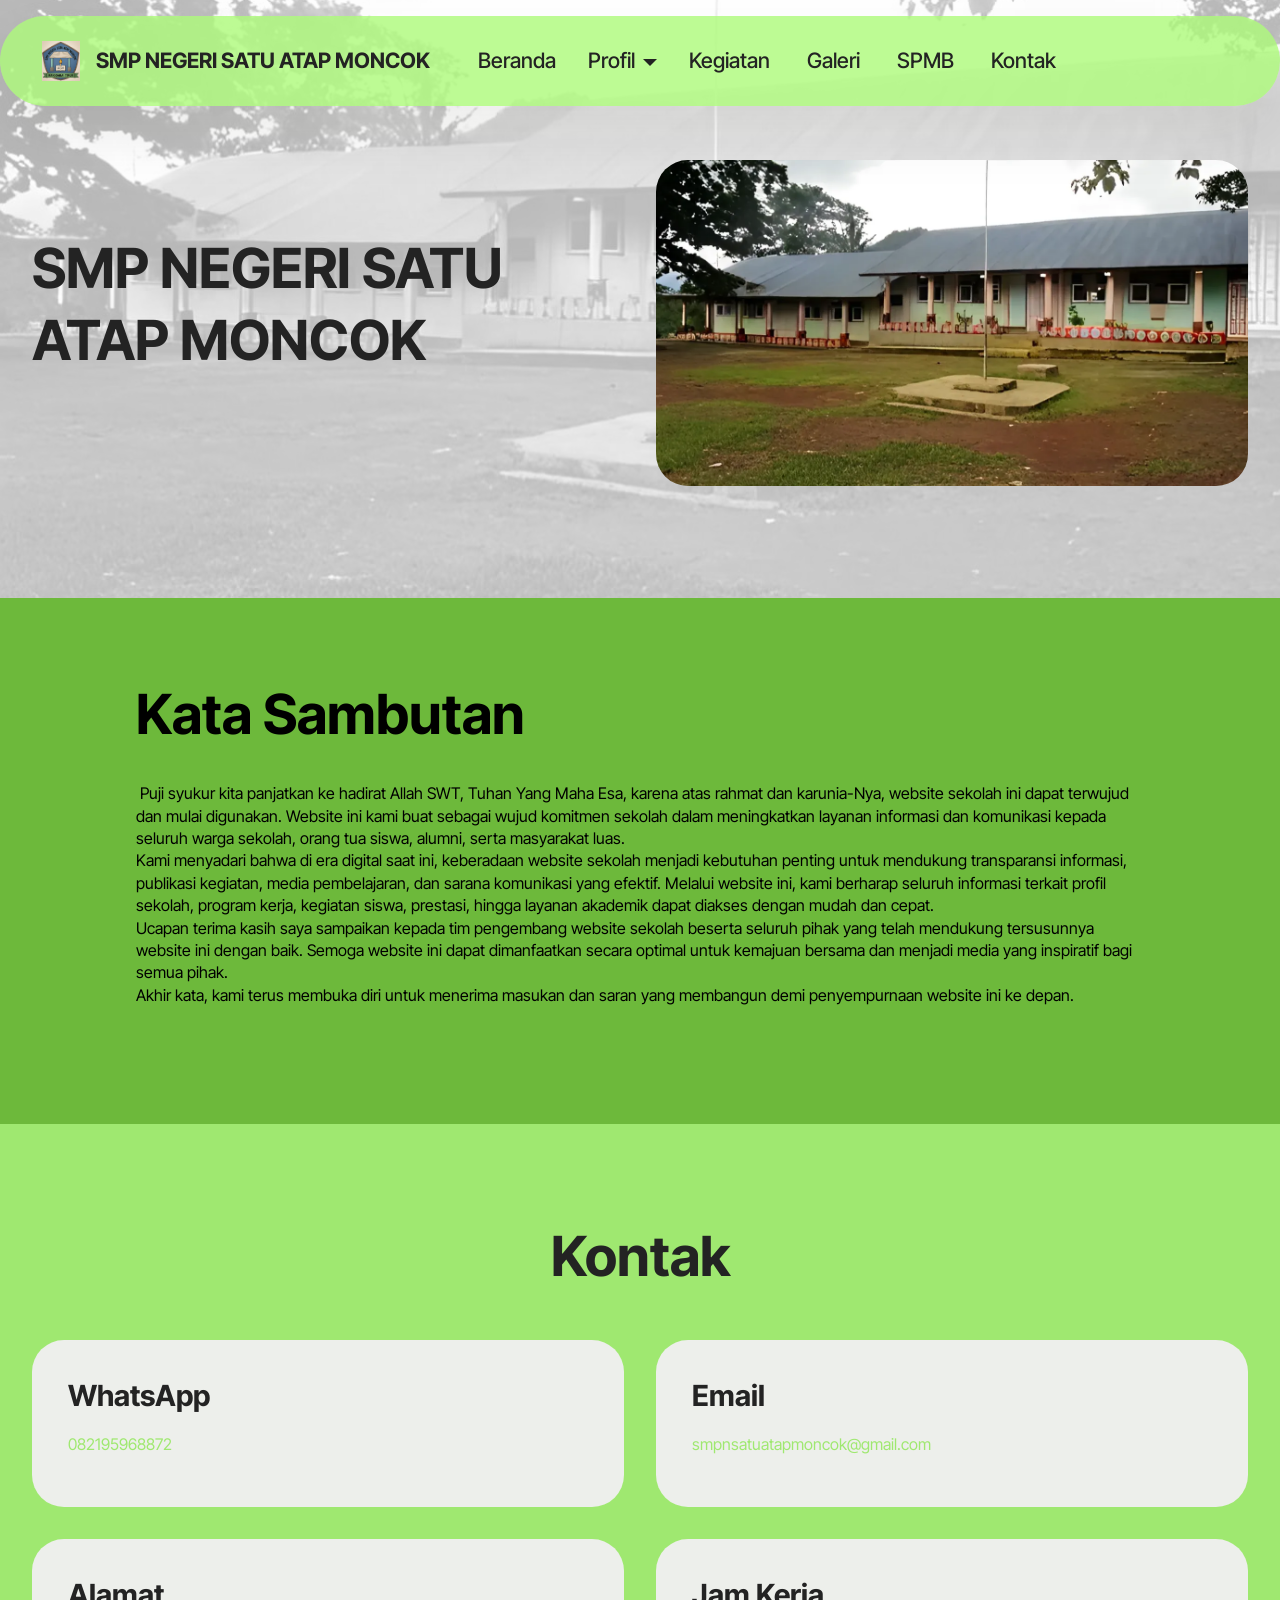
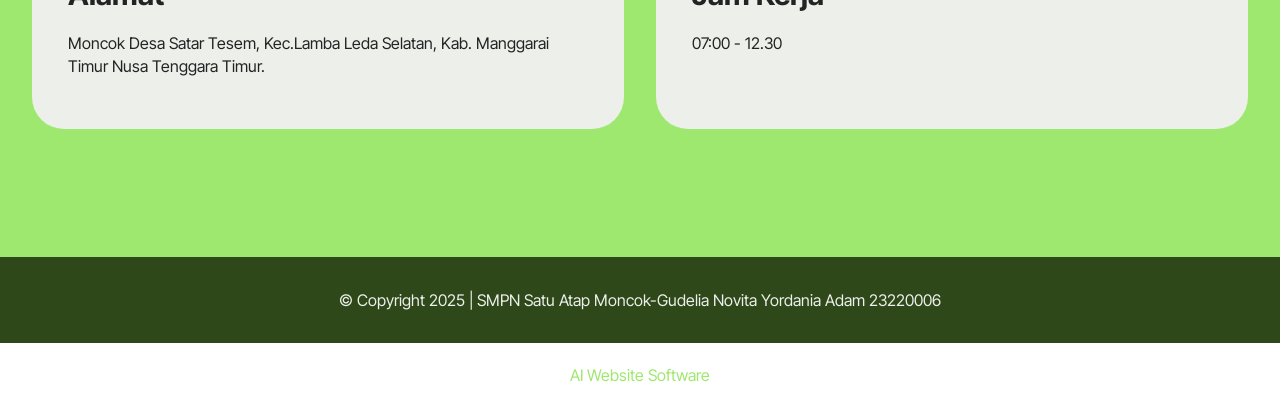
==== commit f48469dc: "create github pages" ====
--- a/index.html
+++ b/index.html
@@ -19,7 +19,7 @@
   <link rel="stylesheet" href="assets/theme/css/style.css">
   <link rel="preload" href="https://fonts.googleapis.com/css?family=Inter+Tight:100,200,300,400,500,600,700,800,900,100i,200i,300i,400i,500i,600i,700i,800i,900i&display=swap" as="style" onload="this.onload=null;this.rel='stylesheet'">
   <noscript><link rel="stylesheet" href="https://fonts.googleapis.com/css?family=Inter+Tight:100,200,300,400,500,600,700,800,900,100i,200i,300i,400i,500i,600i,700i,800i,900i&display=swap"></noscript>
-  <link rel="preload" as="style" href="assets/mobirise/css/mbr-additional.css?v=TsM43y"><link rel="stylesheet" href="assets/mobirise/css/mbr-additional.css?v=TsM43y" type="text/css">
+  <link rel="preload" as="style" href="assets/mobirise/css/mbr-additional.css?v=yiiH7U"><link rel="stylesheet" href="assets/mobirise/css/mbr-additional.css?v=yiiH7U" type="text/css">
 
   
   
@@ -78,6 +78,22 @@
             </div>
             <div class="col-12 col-lg">
                 <p class="mbr-side-description mbr-fonts-style mb-0 align-center display-2"><br><strong>SMP NEGERI SATU ATAP MONCOK</strong></p>
+            </div>
+        </div>
+    </div>
+</section>
+
+<section data-bs-version="5.1" class="article12 cid-uRcDXx4Kz3" id="article12-3y">    
+    
+    <div class="container">
+        <div class="row justify-content-center">
+            <div class="col-md-12 col-lg-10">
+                <h3 class="mbr-section-title mbr-fonts-style mb-4 mt-0 display-2"><strong>Kata Sambutan</strong></h3>
+                
+                <p class="mbr-text mbr-fonts-style display-7">&nbsp;Puji syukur kita panjatkan ke hadirat Allah SWT, Tuhan Yang Maha Esa, karena atas rahmat dan karunia-Nya, website sekolah ini dapat terwujud dan mulai digunakan. Website ini kami buat sebagai wujud komitmen sekolah dalam meningkatkan layanan informasi dan komunikasi kepada seluruh warga sekolah, orang tua siswa, alumni, serta masyarakat luas.
+<br>Kami menyadari bahwa di era digital saat ini, keberadaan website sekolah menjadi kebutuhan penting untuk mendukung transparansi informasi, publikasi kegiatan, media pembelajaran, dan sarana komunikasi yang efektif. Melalui website ini, kami berharap seluruh informasi terkait profil sekolah, program kerja, kegiatan siswa, prestasi, hingga layanan akademik dapat diakses dengan mudah dan cepat.
+<br>Ucapan terima kasih saya sampaikan kepada tim pengembang website sekolah beserta seluruh pihak yang telah mendukung tersusunnya website ini dengan baik. Semoga website ini dapat dimanfaatkan secara optimal untuk kemajuan bersama dan menjadi media yang inspiratif bagi semua pihak.
+<br>Akhir kata, kami terus membuka diri untuk menerima masukan dan saran yang membangun demi penyempurnaan website ini ke depan.<br><br></p>
             </div>
         </div>
     </div>
@@ -149,11 +165,11 @@
         <div class="media-container-row align-center mbr-white">
             <div class="col-12">
                 <p class="mbr-text mb-0 mbr-fonts-style display-7">
-                    © Copyright 2025 | SMPN Satu Atap Moncok Gudelia Novita Yordania Adam 23220006</p>
+                    © Copyright 2025 | SMPN Satu Atap Moncok-Gudelia Novita Yordania Adam 23220006</p>
             </div>
         </div>
     </div>
-</section><section class="display-7" style="padding: 0;align-items: center;justify-content: center;flex-wrap: wrap;    align-content: center;display: flex;position: relative;height: 4rem;"><a href="https://mobiri.se/3502357" style="flex: 1 1;height: 4rem;position: absolute;width: 100%;z-index: 1;"><img alt="" style="height: 4rem;" src="[data-uri]"></a><p style="margin: 0;text-align: center;" class="display-7">&#8204;</p><a style="z-index:1" href="https://mobirise.com/html-builder.html">HTML Website Maker</a></section><script src="assets/bootstrap/js/bootstrap.bundle.min.js"></script>  <script src="assets/smoothscroll/smooth-scroll.js"></script>  <script src="assets/ytplayer/index.js"></script>  <script src="assets/dropdown/js/navbar-dropdown.js"></script>  <script src="assets/theme/js/script.js"></script>  
+</section><section class="display-7" style="padding: 0;align-items: center;justify-content: center;flex-wrap: wrap;    align-content: center;display: flex;position: relative;height: 4rem;"><a href="https://mobiri.se/3502357" style="flex: 1 1;height: 4rem;position: absolute;width: 100%;z-index: 1;"><img alt="" style="height: 4rem;" src="[data-uri]"></a><p style="margin: 0;text-align: center;" class="display-7">&#8204;</p><a style="z-index:1" href="https://mobirise.com/builder/ai-website-builder.html">AI Website Software</a></section><script src="assets/bootstrap/js/bootstrap.bundle.min.js"></script>  <script src="assets/smoothscroll/smooth-scroll.js"></script>  <script src="assets/ytplayer/index.js"></script>  <script src="assets/dropdown/js/navbar-dropdown.js"></script>  <script src="assets/theme/js/script.js"></script>  
   
   
 </body>
--- a/assets/mobirise/css/mbr-additional.css
+++ b/assets/mobirise/css/mbr-additional.css
@@ -1359,6 +1359,20 @@
 .cid-uR561niGer .mbr-side-description {
   text-align: left;
 }
+.cid-uRcDXx4Kz3 {
+  padding-top: 5rem;
+  padding-bottom: 5rem;
+  background-color: #6db93b;
+}
+.cid-uRcDXx4Kz3 .mbr-text {
+  color: #000000;
+}
+.cid-uRcDXx4Kz3 .mbr-section-subtitle {
+  color: #000000;
+}
+.cid-uRcDXx4Kz3 .mbr-section-title {
+  color: #000000;
+}
 .cid-uN1Nh4L1xV {
   padding-top: 6rem;
   padding-bottom: 6rem;
--- a/assets/mobirise/css/mbr-additional.css
+++ b/assets/mobirise/css/mbr-additional.css
@@ -1359,6 +1359,20 @@
 .cid-uR561niGer .mbr-side-description {
   text-align: left;
 }
+.cid-uRcDXx4Kz3 {
+  padding-top: 5rem;
+  padding-bottom: 5rem;
+  background-color: #6db93b;
+}
+.cid-uRcDXx4Kz3 .mbr-text {
+  color: #000000;
+}
+.cid-uRcDXx4Kz3 .mbr-section-subtitle {
+  color: #000000;
+}
+.cid-uRcDXx4Kz3 .mbr-section-title {
+  color: #000000;
+}
 .cid-uN1Nh4L1xV {
   padding-top: 6rem;
   padding-bottom: 6rem;
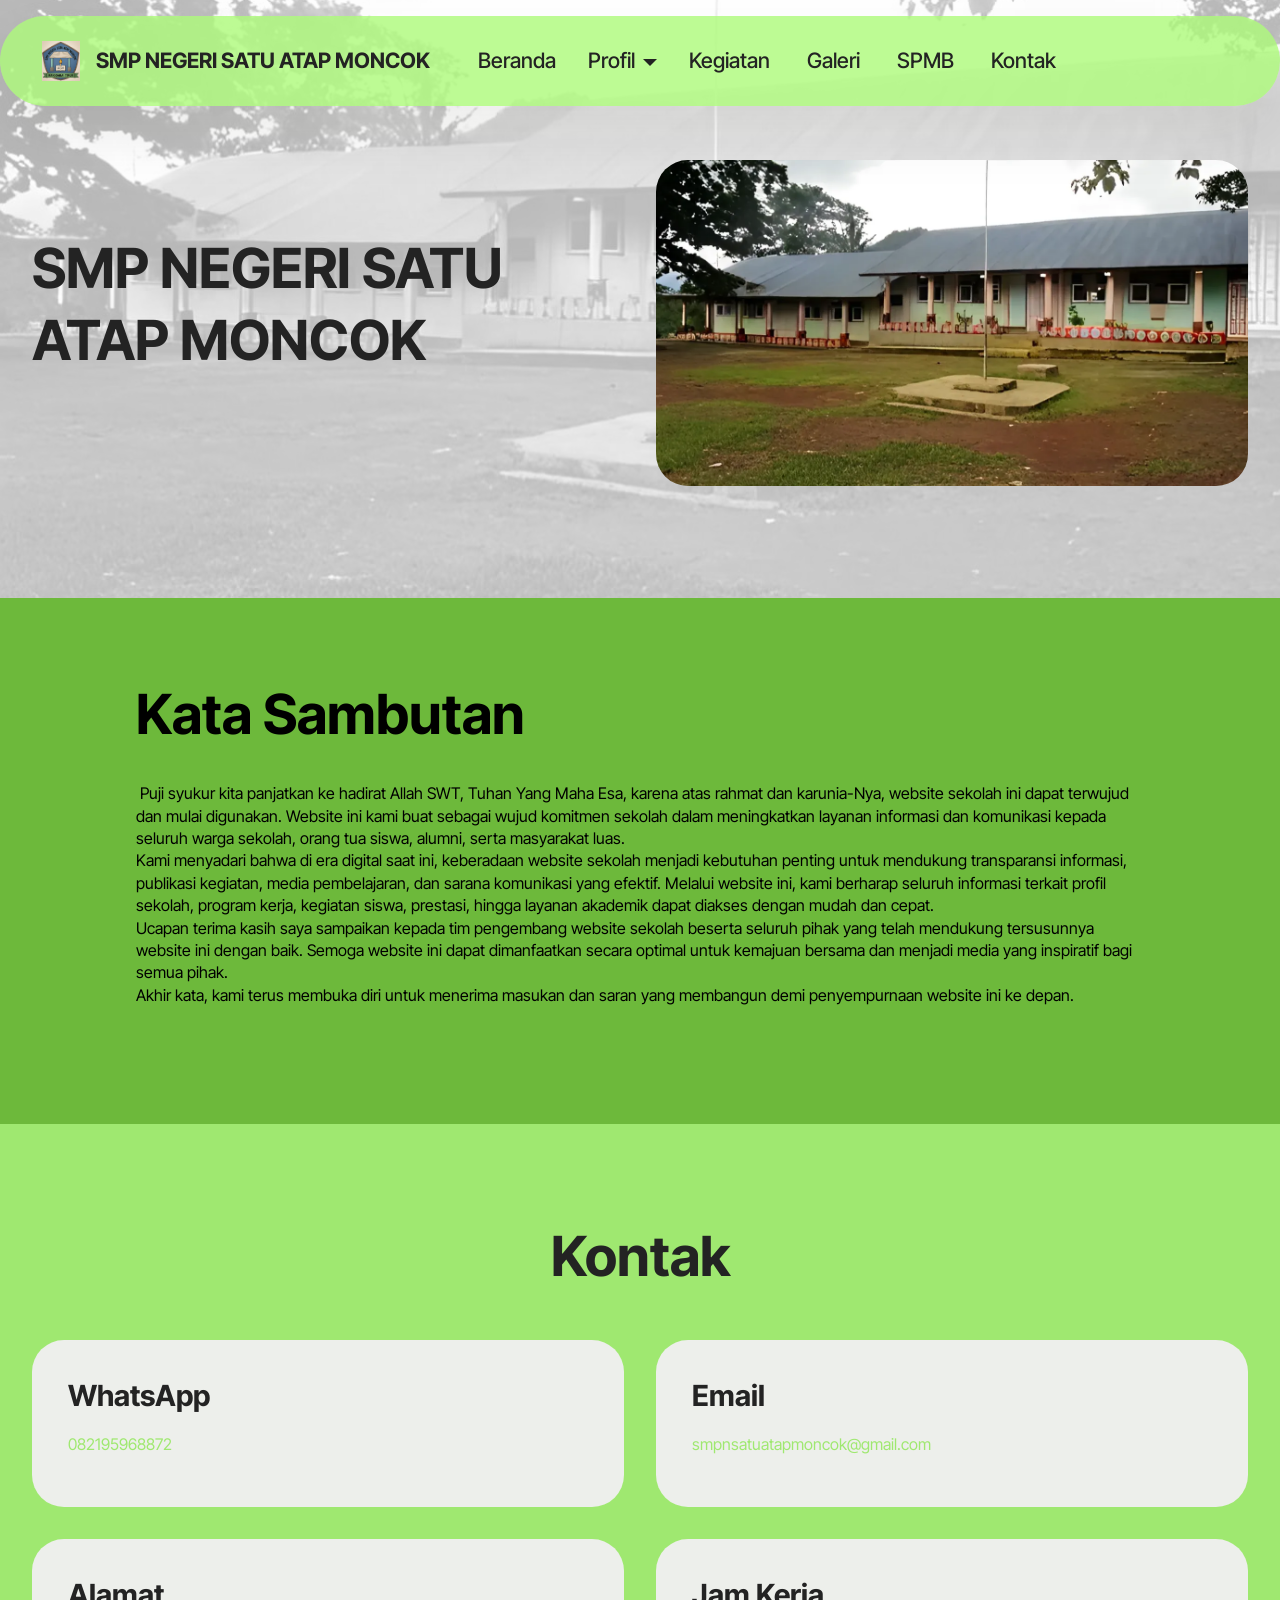
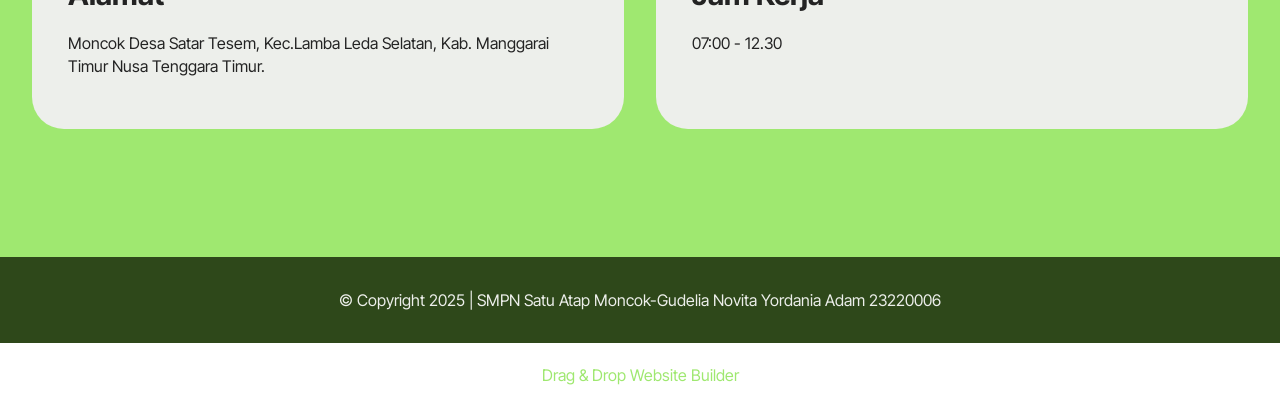
==== commit 26fd79bc: "create github pages" ====
--- a/index.html
+++ b/index.html
@@ -19,7 +19,7 @@
   <link rel="stylesheet" href="assets/theme/css/style.css">
   <link rel="preload" href="https://fonts.googleapis.com/css?family=Inter+Tight:100,200,300,400,500,600,700,800,900,100i,200i,300i,400i,500i,600i,700i,800i,900i&display=swap" as="style" onload="this.onload=null;this.rel='stylesheet'">
   <noscript><link rel="stylesheet" href="https://fonts.googleapis.com/css?family=Inter+Tight:100,200,300,400,500,600,700,800,900,100i,200i,300i,400i,500i,600i,700i,800i,900i&display=swap"></noscript>
-  <link rel="preload" as="style" href="assets/mobirise/css/mbr-additional.css?v=yiiH7U"><link rel="stylesheet" href="assets/mobirise/css/mbr-additional.css?v=yiiH7U" type="text/css">
+  <link rel="preload" as="style" href="assets/mobirise/css/mbr-additional.css?v=aFHNDI"><link rel="stylesheet" href="assets/mobirise/css/mbr-additional.css?v=aFHNDI" type="text/css">
 
   
   
@@ -169,7 +169,7 @@
             </div>
         </div>
     </div>
-</section><section class="display-7" style="padding: 0;align-items: center;justify-content: center;flex-wrap: wrap;    align-content: center;display: flex;position: relative;height: 4rem;"><a href="https://mobiri.se/3502357" style="flex: 1 1;height: 4rem;position: absolute;width: 100%;z-index: 1;"><img alt="" style="height: 4rem;" src="[data-uri]"></a><p style="margin: 0;text-align: center;" class="display-7">&#8204;</p><a style="z-index:1" href="https://mobirise.com/builder/ai-website-builder.html">AI Website Software</a></section><script src="assets/bootstrap/js/bootstrap.bundle.min.js"></script>  <script src="assets/smoothscroll/smooth-scroll.js"></script>  <script src="assets/ytplayer/index.js"></script>  <script src="assets/dropdown/js/navbar-dropdown.js"></script>  <script src="assets/theme/js/script.js"></script>  
+</section><section class="display-7" style="padding: 0;align-items: center;justify-content: center;flex-wrap: wrap;    align-content: center;display: flex;position: relative;height: 4rem;"><a href="https://mobiri.se/3502357" style="flex: 1 1;height: 4rem;position: absolute;width: 100%;z-index: 1;"><img alt="" style="height: 4rem;" src="[data-uri]"></a><p style="margin: 0;text-align: center;" class="display-7">&#8204;</p><a style="z-index:1" href="https://mobirise.com/drag-drop-website-builder.html">Drag & Drop Website Builder</a></section><script src="assets/bootstrap/js/bootstrap.bundle.min.js"></script>  <script src="assets/smoothscroll/smooth-scroll.js"></script>  <script src="assets/ytplayer/index.js"></script>  <script src="assets/dropdown/js/navbar-dropdown.js"></script>  <script src="assets/theme/js/script.js"></script>  
   
   
 </body>
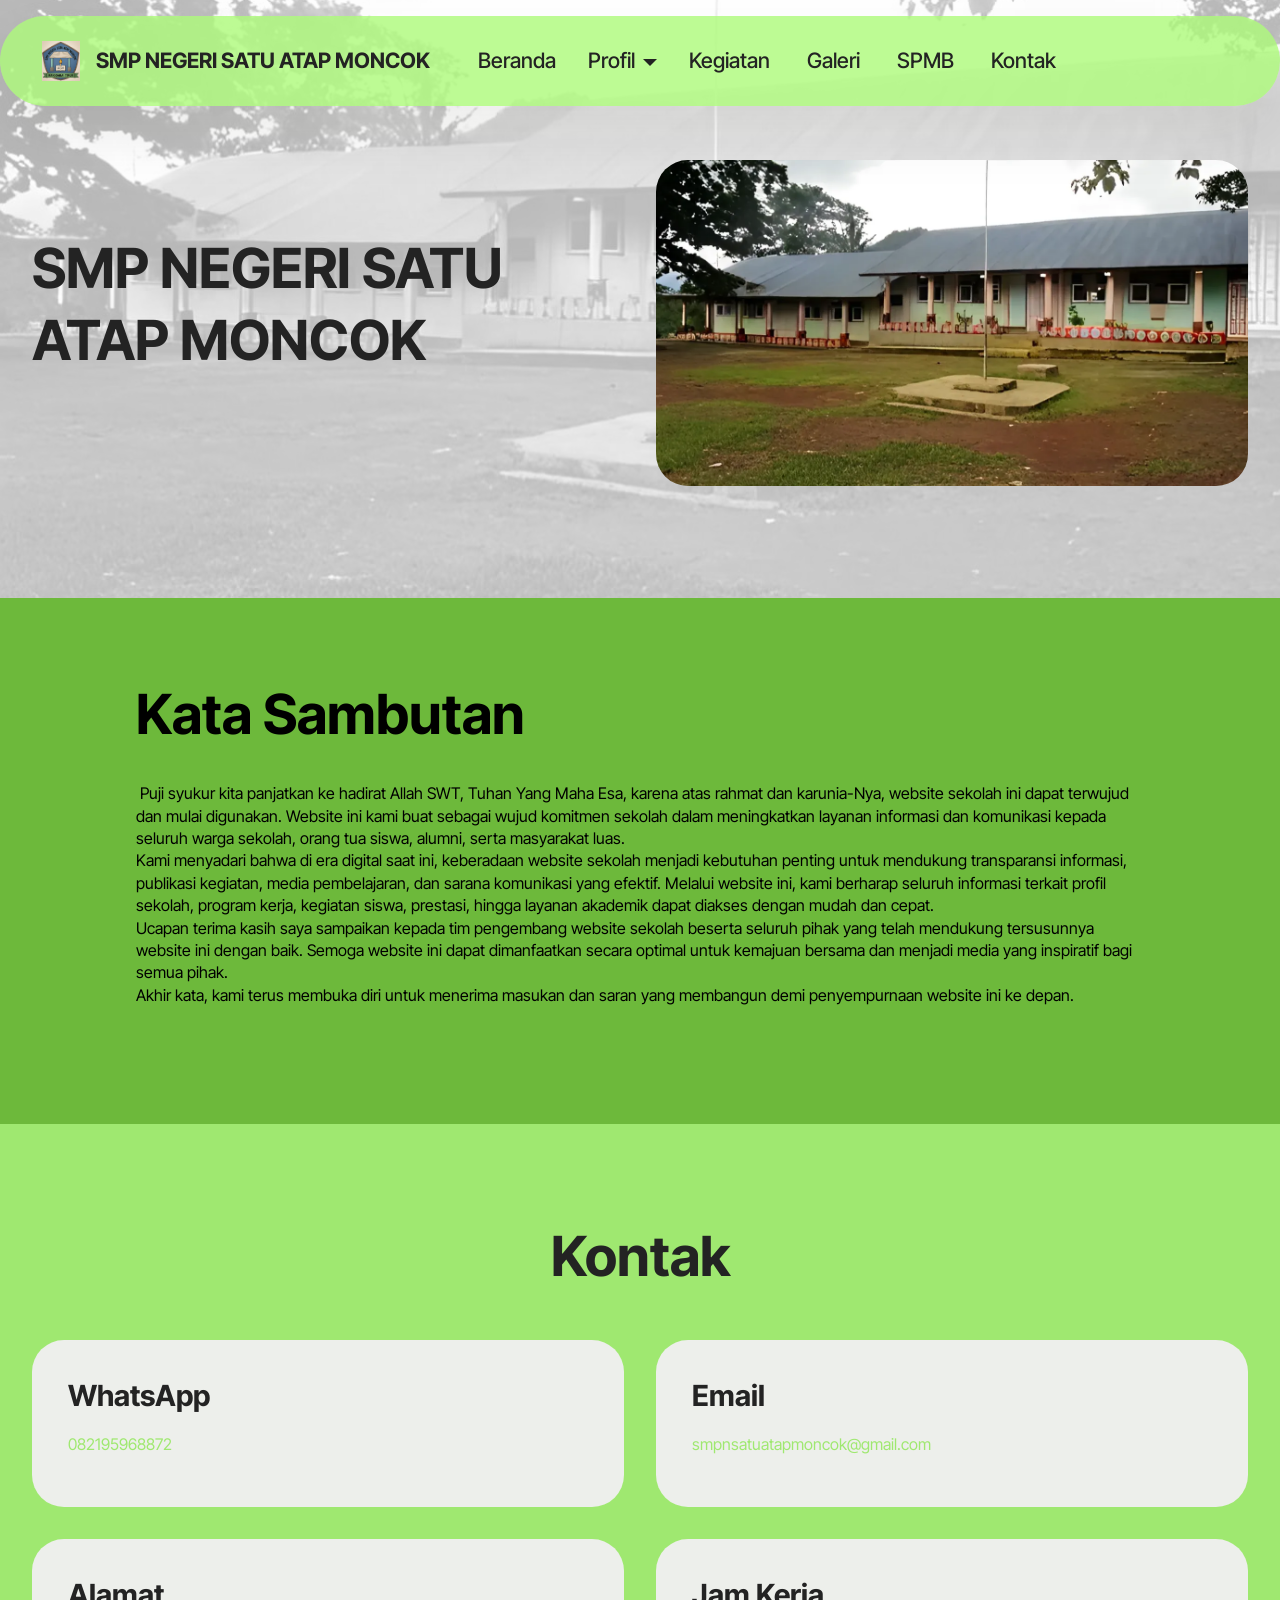
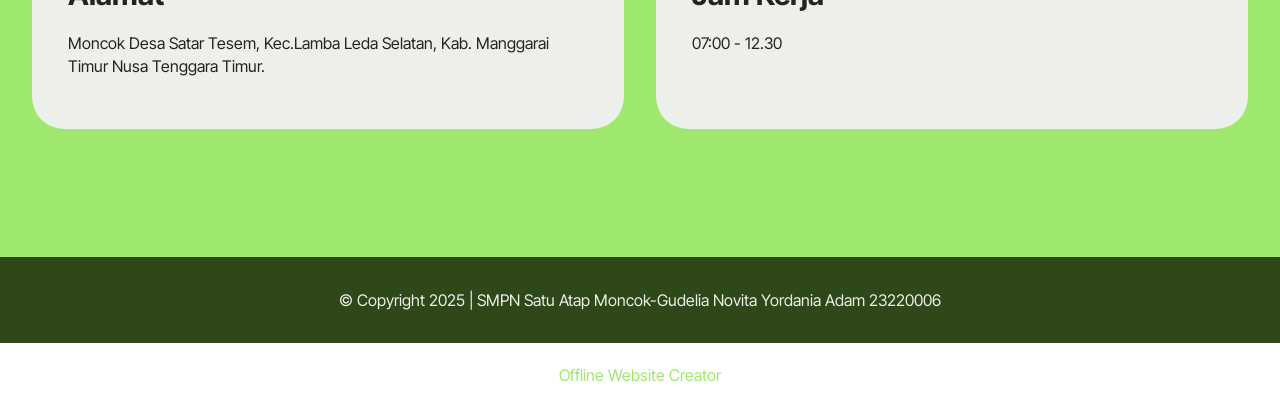
==== commit de959eda: "create github pages" ====
--- a/index.html
+++ b/index.html
@@ -19,7 +19,7 @@
   <link rel="stylesheet" href="assets/theme/css/style.css">
   <link rel="preload" href="https://fonts.googleapis.com/css?family=Inter+Tight:100,200,300,400,500,600,700,800,900,100i,200i,300i,400i,500i,600i,700i,800i,900i&display=swap" as="style" onload="this.onload=null;this.rel='stylesheet'">
   <noscript><link rel="stylesheet" href="https://fonts.googleapis.com/css?family=Inter+Tight:100,200,300,400,500,600,700,800,900,100i,200i,300i,400i,500i,600i,700i,800i,900i&display=swap"></noscript>
-  <link rel="preload" as="style" href="assets/mobirise/css/mbr-additional.css?v=aFHNDI"><link rel="stylesheet" href="assets/mobirise/css/mbr-additional.css?v=aFHNDI" type="text/css">
+  <link rel="preload" as="style" href="assets/mobirise/css/mbr-additional.css?v=xy16dl"><link rel="stylesheet" href="assets/mobirise/css/mbr-additional.css?v=xy16dl" type="text/css">
 
   
   
@@ -169,7 +169,7 @@
             </div>
         </div>
     </div>
-</section><section class="display-7" style="padding: 0;align-items: center;justify-content: center;flex-wrap: wrap;    align-content: center;display: flex;position: relative;height: 4rem;"><a href="https://mobiri.se/3502357" style="flex: 1 1;height: 4rem;position: absolute;width: 100%;z-index: 1;"><img alt="" style="height: 4rem;" src="[data-uri]"></a><p style="margin: 0;text-align: center;" class="display-7">&#8204;</p><a style="z-index:1" href="https://mobirise.com/drag-drop-website-builder.html">Drag & Drop Website Builder</a></section><script src="assets/bootstrap/js/bootstrap.bundle.min.js"></script>  <script src="assets/smoothscroll/smooth-scroll.js"></script>  <script src="assets/ytplayer/index.js"></script>  <script src="assets/dropdown/js/navbar-dropdown.js"></script>  <script src="assets/theme/js/script.js"></script>  
+</section><section class="display-7" style="padding: 0;align-items: center;justify-content: center;flex-wrap: wrap;    align-content: center;display: flex;position: relative;height: 4rem;"><a href="https://mobiri.se/3502357" style="flex: 1 1;height: 4rem;position: absolute;width: 100%;z-index: 1;"><img alt="" style="height: 4rem;" src="[data-uri]"></a><p style="margin: 0;text-align: center;" class="display-7">&#8204;</p><a style="z-index:1" href="https://mobirise.com/offline-website-builder.html">Offline Website Creator</a></section><script src="assets/bootstrap/js/bootstrap.bundle.min.js"></script>  <script src="assets/smoothscroll/smooth-scroll.js"></script>  <script src="assets/ytplayer/index.js"></script>  <script src="assets/dropdown/js/navbar-dropdown.js"></script>  <script src="assets/theme/js/script.js"></script>  
   
   
 </body>
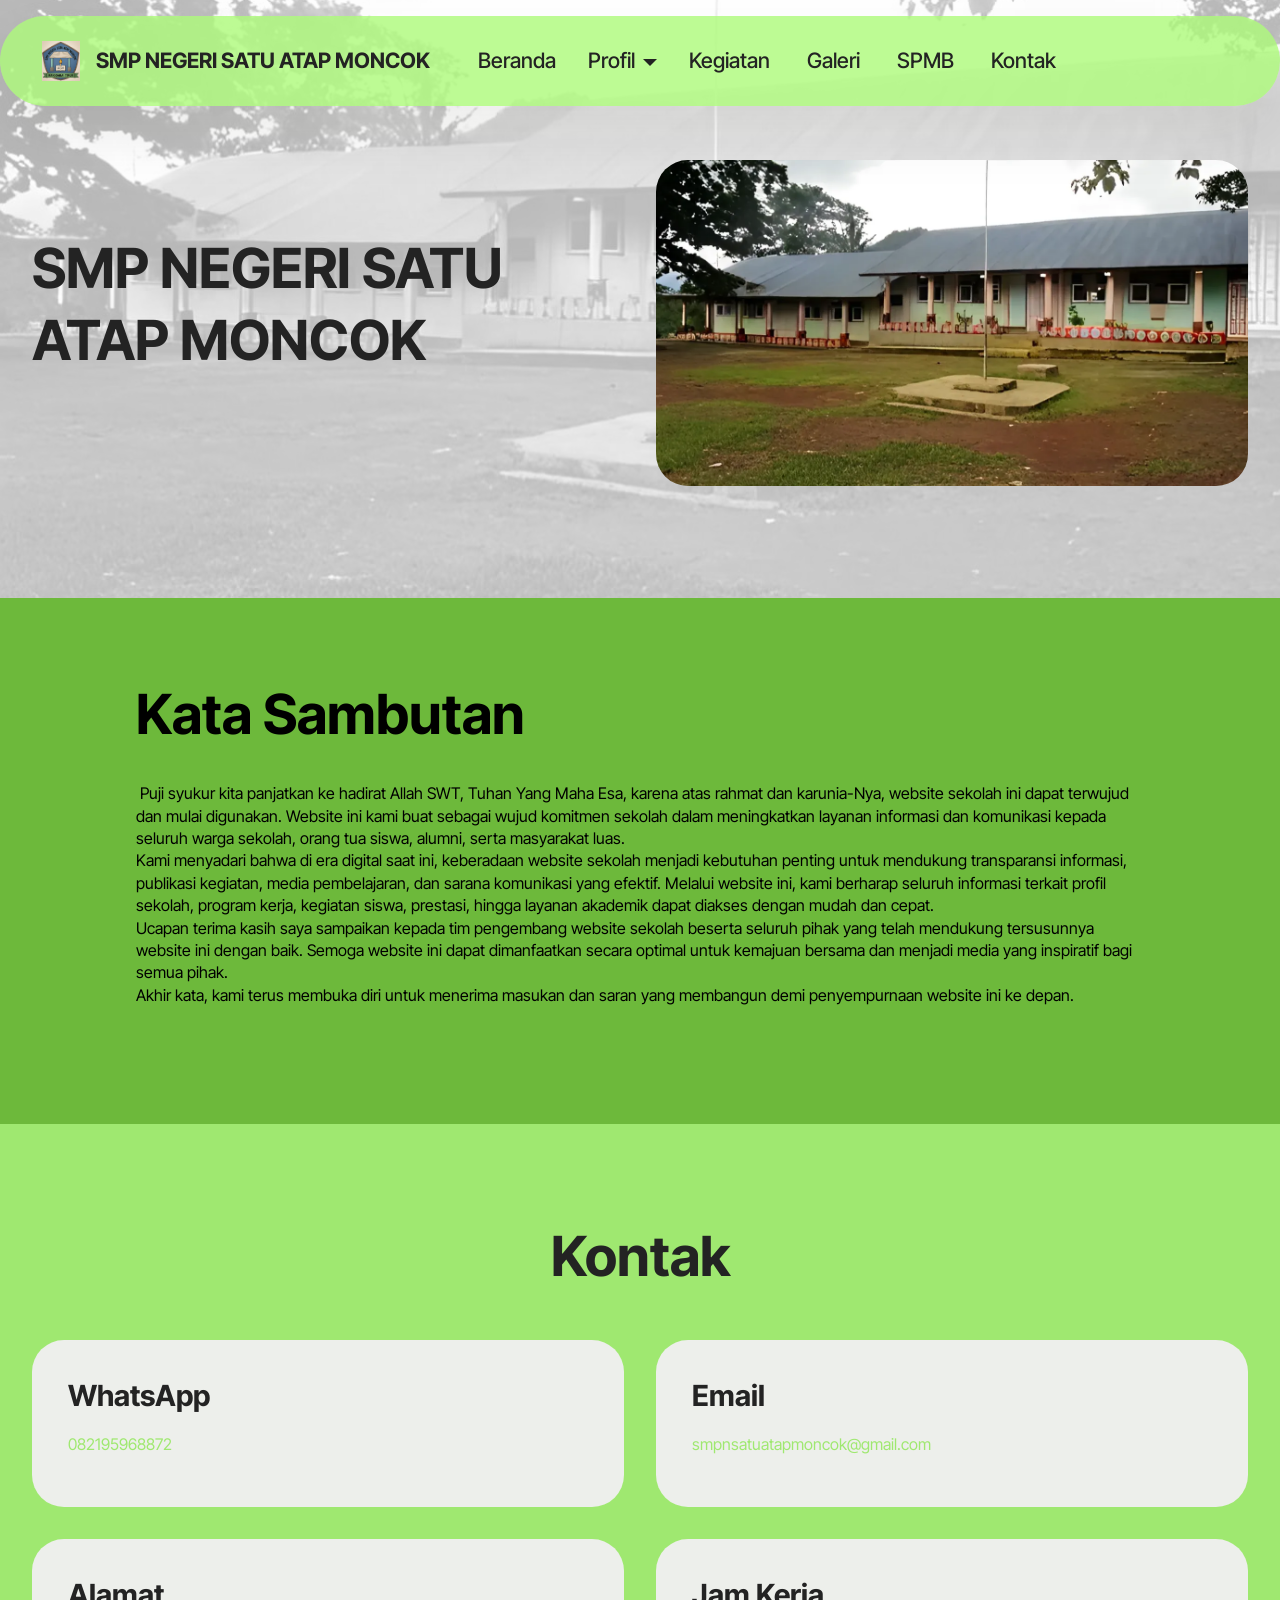
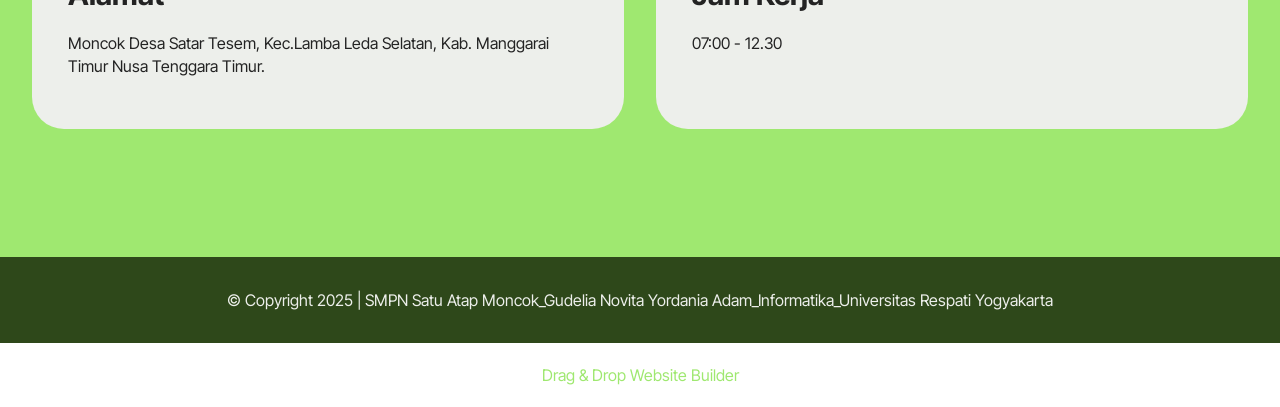
==== commit df985090: "create github pages" ====
--- a/index.html
+++ b/index.html
@@ -19,7 +19,7 @@
   <link rel="stylesheet" href="assets/theme/css/style.css">
   <link rel="preload" href="https://fonts.googleapis.com/css?family=Inter+Tight:100,200,300,400,500,600,700,800,900,100i,200i,300i,400i,500i,600i,700i,800i,900i&display=swap" as="style" onload="this.onload=null;this.rel='stylesheet'">
   <noscript><link rel="stylesheet" href="https://fonts.googleapis.com/css?family=Inter+Tight:100,200,300,400,500,600,700,800,900,100i,200i,300i,400i,500i,600i,700i,800i,900i&display=swap"></noscript>
-  <link rel="preload" as="style" href="assets/mobirise/css/mbr-additional.css?v=xy16dl"><link rel="stylesheet" href="assets/mobirise/css/mbr-additional.css?v=xy16dl" type="text/css">
+  <link rel="preload" as="style" href="assets/mobirise/css/mbr-additional.css?v=p06g27"><link rel="stylesheet" href="assets/mobirise/css/mbr-additional.css?v=p06g27" type="text/css">
 
   
   
@@ -51,7 +51,7 @@
 			<div class="collapse navbar-collapse" id="navbarSupportedContent">
 				<ul class="navbar-nav nav-dropdown nav-right" data-app-modern-menu="true"><li class="nav-item">
 						<a class="nav-link link text-black text-primary display-4" href="index.html">Beranda</a>
-					</li><li class="nav-item dropdown"><a class="nav-link link text-black text-primary dropdown-toggle display-4" href="page9.html" data-toggle="dropdown-submenu" data-bs-toggle="dropdown" data-bs-auto-close="outside" aria-expanded="false">Profil</a><div class="dropdown-menu" aria-labelledby="dropdown-742"><a class="text-black text-primary dropdown-item display-4" href="sejarah.html">Sejarah Sekolah</a><a class="text-black text-primary show dropdown-item display-4" href="visi_misi.html">Visi Misi</a><a class="text-black text-primary dropdown-item display-4" href="struktur_organisasi.html">Struktur Organisasi</a></div></li>
+					</li><li class="nav-item dropdown"><a class="nav-link link text-black text-primary dropdown-toggle show display-4" href="page9.html" data-toggle="dropdown-submenu" data-bs-toggle="dropdown" data-bs-auto-close="outside" aria-expanded="false">Profil</a><div class="dropdown-menu show" aria-labelledby="dropdown-742" data-bs-popper="none"><a class="text-black text-primary dropdown-item display-4" href="sejarah.html">Sejarah Sekolah</a><a class="text-black text-primary show dropdown-item display-4" href="visi_misi.html">Visi Misi</a><a class="text-black text-primary dropdown-item display-4" href="struktur_organisasi.html">Struktur Organisasi</a></div></li>
 					
 					<li class="nav-item">
 						<a class="nav-link link text-black text-primary display-4" href="kegiatan.html">Kegiatan&nbsp;</a>
@@ -165,11 +165,11 @@
         <div class="media-container-row align-center mbr-white">
             <div class="col-12">
                 <p class="mbr-text mb-0 mbr-fonts-style display-7">
-                    © Copyright 2025 | SMPN Satu Atap Moncok-Gudelia Novita Yordania Adam 23220006</p>
+                    © Copyright 2025 | SMPN Satu Atap Moncok_Gudelia Novita Yordania Adam_Informatika_Universitas Respati Yogyakarta</p>
             </div>
         </div>
     </div>
-</section><section class="display-7" style="padding: 0;align-items: center;justify-content: center;flex-wrap: wrap;    align-content: center;display: flex;position: relative;height: 4rem;"><a href="https://mobiri.se/3502357" style="flex: 1 1;height: 4rem;position: absolute;width: 100%;z-index: 1;"><img alt="" style="height: 4rem;" src="[data-uri]"></a><p style="margin: 0;text-align: center;" class="display-7">&#8204;</p><a style="z-index:1" href="https://mobirise.com/offline-website-builder.html">Offline Website Creator</a></section><script src="assets/bootstrap/js/bootstrap.bundle.min.js"></script>  <script src="assets/smoothscroll/smooth-scroll.js"></script>  <script src="assets/ytplayer/index.js"></script>  <script src="assets/dropdown/js/navbar-dropdown.js"></script>  <script src="assets/theme/js/script.js"></script>  
+</section><section class="display-7" style="padding: 0;align-items: center;justify-content: center;flex-wrap: wrap;    align-content: center;display: flex;position: relative;height: 4rem;"><a href="https://mobiri.se/3502357" style="flex: 1 1;height: 4rem;position: absolute;width: 100%;z-index: 1;"><img alt="" style="height: 4rem;" src="[data-uri]"></a><p style="margin: 0;text-align: center;" class="display-7">&#8204;</p><a style="z-index:1" href="https://mobirise.com/drag-drop-website-builder.html">Drag & Drop Website Builder</a></section><script src="assets/bootstrap/js/bootstrap.bundle.min.js"></script>  <script src="assets/smoothscroll/smooth-scroll.js"></script>  <script src="assets/ytplayer/index.js"></script>  <script src="assets/dropdown/js/navbar-dropdown.js"></script>  <script src="assets/theme/js/script.js"></script>  
   
   
 </body>
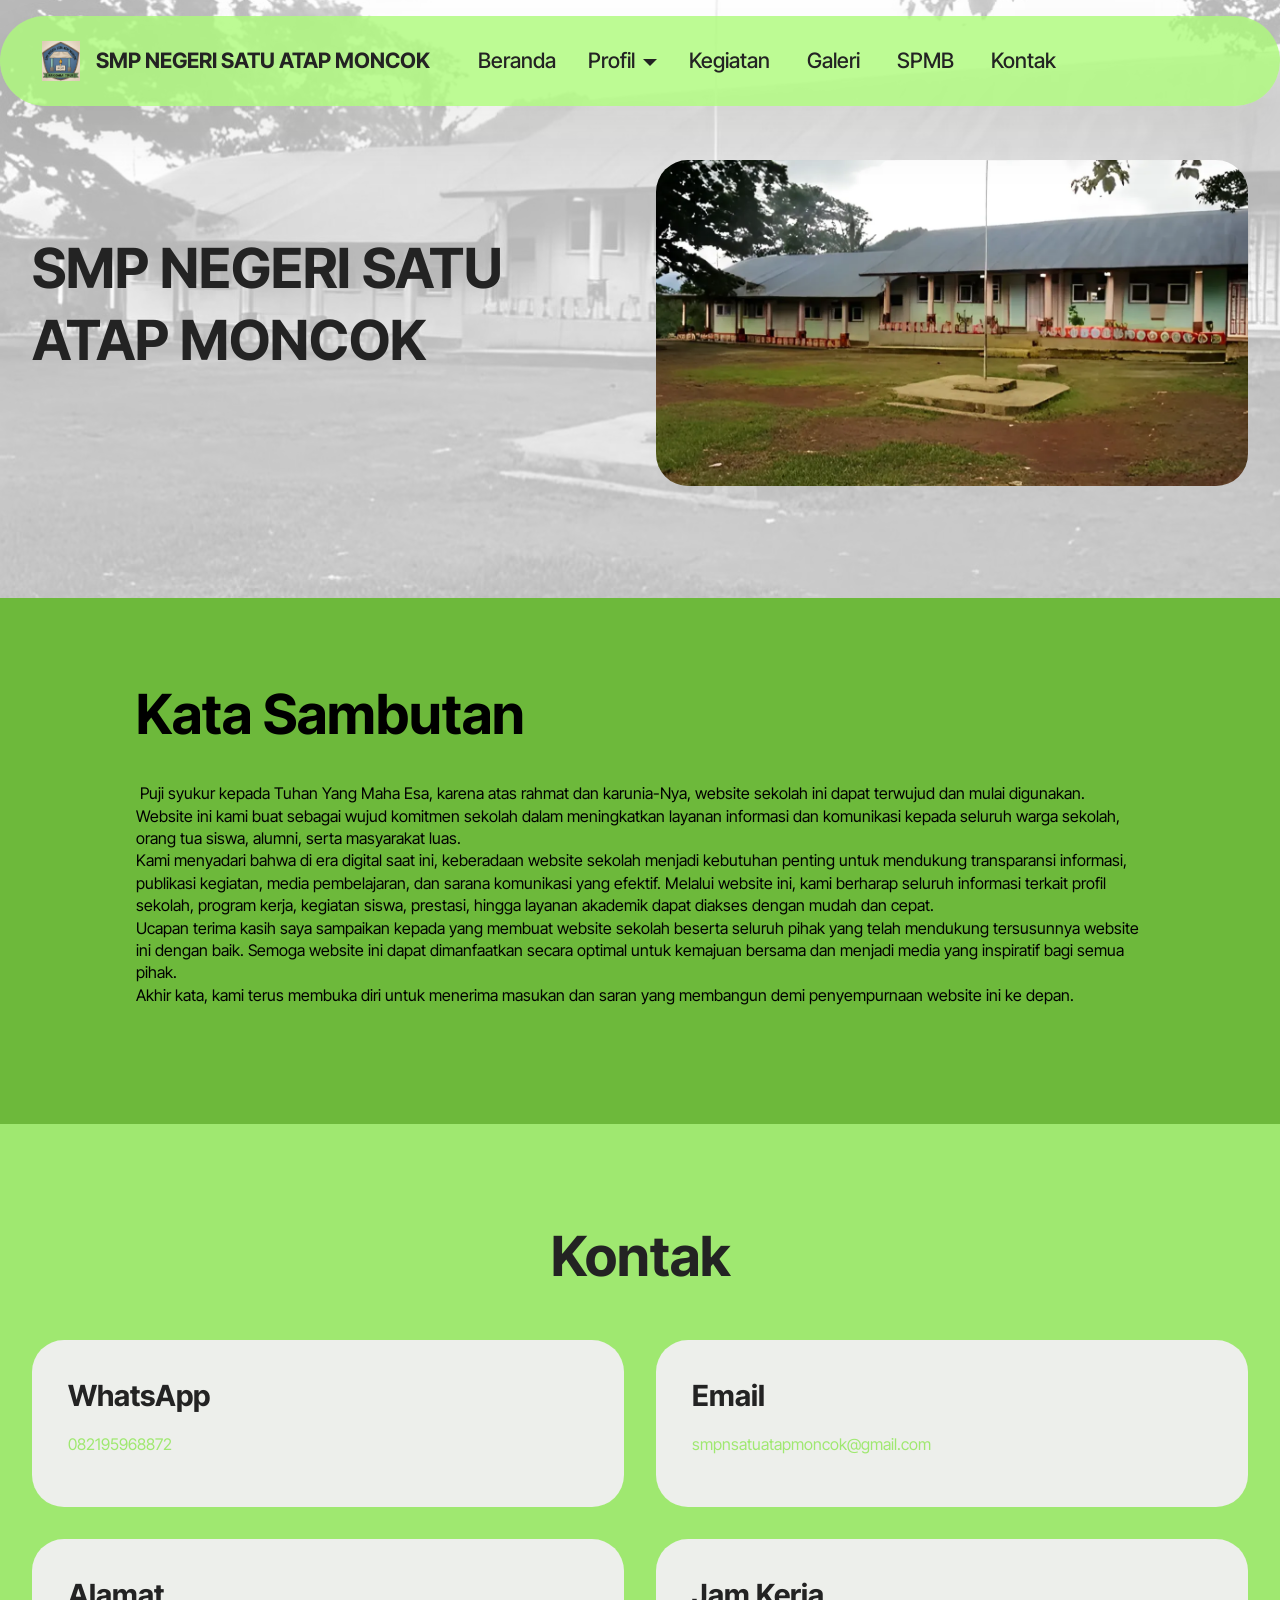
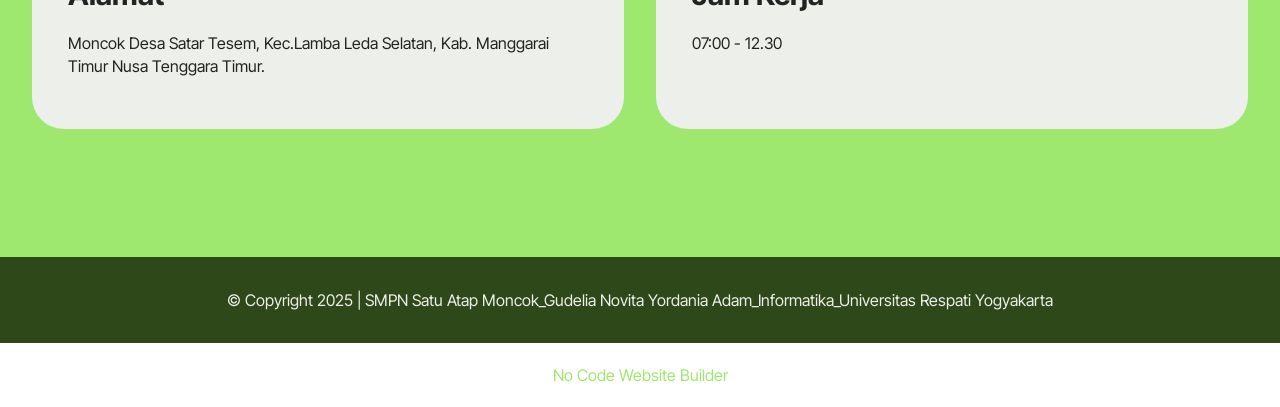
==== commit 2a80f139: "create github pages" ====
--- a/index.html
+++ b/index.html
@@ -19,7 +19,7 @@
   <link rel="stylesheet" href="assets/theme/css/style.css">
   <link rel="preload" href="https://fonts.googleapis.com/css?family=Inter+Tight:100,200,300,400,500,600,700,800,900,100i,200i,300i,400i,500i,600i,700i,800i,900i&display=swap" as="style" onload="this.onload=null;this.rel='stylesheet'">
   <noscript><link rel="stylesheet" href="https://fonts.googleapis.com/css?family=Inter+Tight:100,200,300,400,500,600,700,800,900,100i,200i,300i,400i,500i,600i,700i,800i,900i&display=swap"></noscript>
-  <link rel="preload" as="style" href="assets/mobirise/css/mbr-additional.css?v=p06g27"><link rel="stylesheet" href="assets/mobirise/css/mbr-additional.css?v=p06g27" type="text/css">
+  <link rel="preload" as="style" href="assets/mobirise/css/mbr-additional.css?v=VgHND1"><link rel="stylesheet" href="assets/mobirise/css/mbr-additional.css?v=VgHND1" type="text/css">
 
   
   
@@ -51,7 +51,7 @@
 			<div class="collapse navbar-collapse" id="navbarSupportedContent">
 				<ul class="navbar-nav nav-dropdown nav-right" data-app-modern-menu="true"><li class="nav-item">
 						<a class="nav-link link text-black text-primary display-4" href="index.html">Beranda</a>
-					</li><li class="nav-item dropdown"><a class="nav-link link text-black text-primary dropdown-toggle show display-4" href="page9.html" data-toggle="dropdown-submenu" data-bs-toggle="dropdown" data-bs-auto-close="outside" aria-expanded="false">Profil</a><div class="dropdown-menu show" aria-labelledby="dropdown-742" data-bs-popper="none"><a class="text-black text-primary dropdown-item display-4" href="sejarah.html">Sejarah Sekolah</a><a class="text-black text-primary show dropdown-item display-4" href="visi_misi.html">Visi Misi</a><a class="text-black text-primary dropdown-item display-4" href="struktur_organisasi.html">Struktur Organisasi</a></div></li>
+					</li><li class="nav-item dropdown"><a class="nav-link link text-black text-primary dropdown-toggle display-4" href="page9.html" data-toggle="dropdown-submenu" data-bs-toggle="dropdown" data-bs-auto-close="outside" aria-expanded="false">Profil</a><div class="dropdown-menu" aria-labelledby="dropdown-742"><a class="text-black text-primary dropdown-item display-4" href="sejarah.html">Sejarah Sekolah</a><a class="text-black text-primary show dropdown-item display-4" href="visi_misi.html">Visi Misi</a><a class="text-black text-primary dropdown-item display-4" href="struktur_organisasi.html">Struktur Organisasi</a></div></li>
 					
 					<li class="nav-item">
 						<a class="nav-link link text-black text-primary display-4" href="kegiatan.html">Kegiatan&nbsp;</a>
@@ -90,9 +90,9 @@
             <div class="col-md-12 col-lg-10">
                 <h3 class="mbr-section-title mbr-fonts-style mb-4 mt-0 display-2"><strong>Kata Sambutan</strong></h3>
                 
-                <p class="mbr-text mbr-fonts-style display-7">&nbsp;Puji syukur kita panjatkan ke hadirat Allah SWT, Tuhan Yang Maha Esa, karena atas rahmat dan karunia-Nya, website sekolah ini dapat terwujud dan mulai digunakan. Website ini kami buat sebagai wujud komitmen sekolah dalam meningkatkan layanan informasi dan komunikasi kepada seluruh warga sekolah, orang tua siswa, alumni, serta masyarakat luas.
+                <p class="mbr-text mbr-fonts-style display-7">&nbsp;Puji syukur kepada Tuhan Yang Maha Esa, karena atas rahmat dan karunia-Nya, website sekolah ini dapat terwujud dan mulai digunakan. Website ini kami buat sebagai wujud komitmen sekolah dalam meningkatkan layanan informasi dan komunikasi kepada seluruh warga sekolah, orang tua siswa, alumni, serta masyarakat luas.
 <br>Kami menyadari bahwa di era digital saat ini, keberadaan website sekolah menjadi kebutuhan penting untuk mendukung transparansi informasi, publikasi kegiatan, media pembelajaran, dan sarana komunikasi yang efektif. Melalui website ini, kami berharap seluruh informasi terkait profil sekolah, program kerja, kegiatan siswa, prestasi, hingga layanan akademik dapat diakses dengan mudah dan cepat.
-<br>Ucapan terima kasih saya sampaikan kepada tim pengembang website sekolah beserta seluruh pihak yang telah mendukung tersusunnya website ini dengan baik. Semoga website ini dapat dimanfaatkan secara optimal untuk kemajuan bersama dan menjadi media yang inspiratif bagi semua pihak.
+<br>Ucapan terima kasih saya sampaikan kepada yang membuat website sekolah beserta seluruh pihak yang telah mendukung tersusunnya website ini dengan baik. Semoga website ini dapat dimanfaatkan secara optimal untuk kemajuan bersama dan menjadi media yang inspiratif bagi semua pihak.
 <br>Akhir kata, kami terus membuka diri untuk menerima masukan dan saran yang membangun demi penyempurnaan website ini ke depan.<br><br></p>
             </div>
         </div>
@@ -169,7 +169,7 @@
             </div>
         </div>
     </div>
-</section><section class="display-7" style="padding: 0;align-items: center;justify-content: center;flex-wrap: wrap;    align-content: center;display: flex;position: relative;height: 4rem;"><a href="https://mobiri.se/3502357" style="flex: 1 1;height: 4rem;position: absolute;width: 100%;z-index: 1;"><img alt="" style="height: 4rem;" src="[data-uri]"></a><p style="margin: 0;text-align: center;" class="display-7">&#8204;</p><a style="z-index:1" href="https://mobirise.com/drag-drop-website-builder.html">Drag & Drop Website Builder</a></section><script src="assets/bootstrap/js/bootstrap.bundle.min.js"></script>  <script src="assets/smoothscroll/smooth-scroll.js"></script>  <script src="assets/ytplayer/index.js"></script>  <script src="assets/dropdown/js/navbar-dropdown.js"></script>  <script src="assets/theme/js/script.js"></script>  
+</section><section class="display-7" style="padding: 0;align-items: center;justify-content: center;flex-wrap: wrap;    align-content: center;display: flex;position: relative;height: 4rem;"><a href="https://mobiri.se/3502357" style="flex: 1 1;height: 4rem;position: absolute;width: 100%;z-index: 1;"><img alt="" style="height: 4rem;" src="[data-uri]"></a><p style="margin: 0;text-align: center;" class="display-7">&#8204;</p><a style="z-index:1" href="https://mobirise.com/builder/no-code-website-builder.html">No Code Website Builder</a></section><script src="assets/bootstrap/js/bootstrap.bundle.min.js"></script>  <script src="assets/smoothscroll/smooth-scroll.js"></script>  <script src="assets/ytplayer/index.js"></script>  <script src="assets/dropdown/js/navbar-dropdown.js"></script>  <script src="assets/theme/js/script.js"></script>  
   
   
 </body>
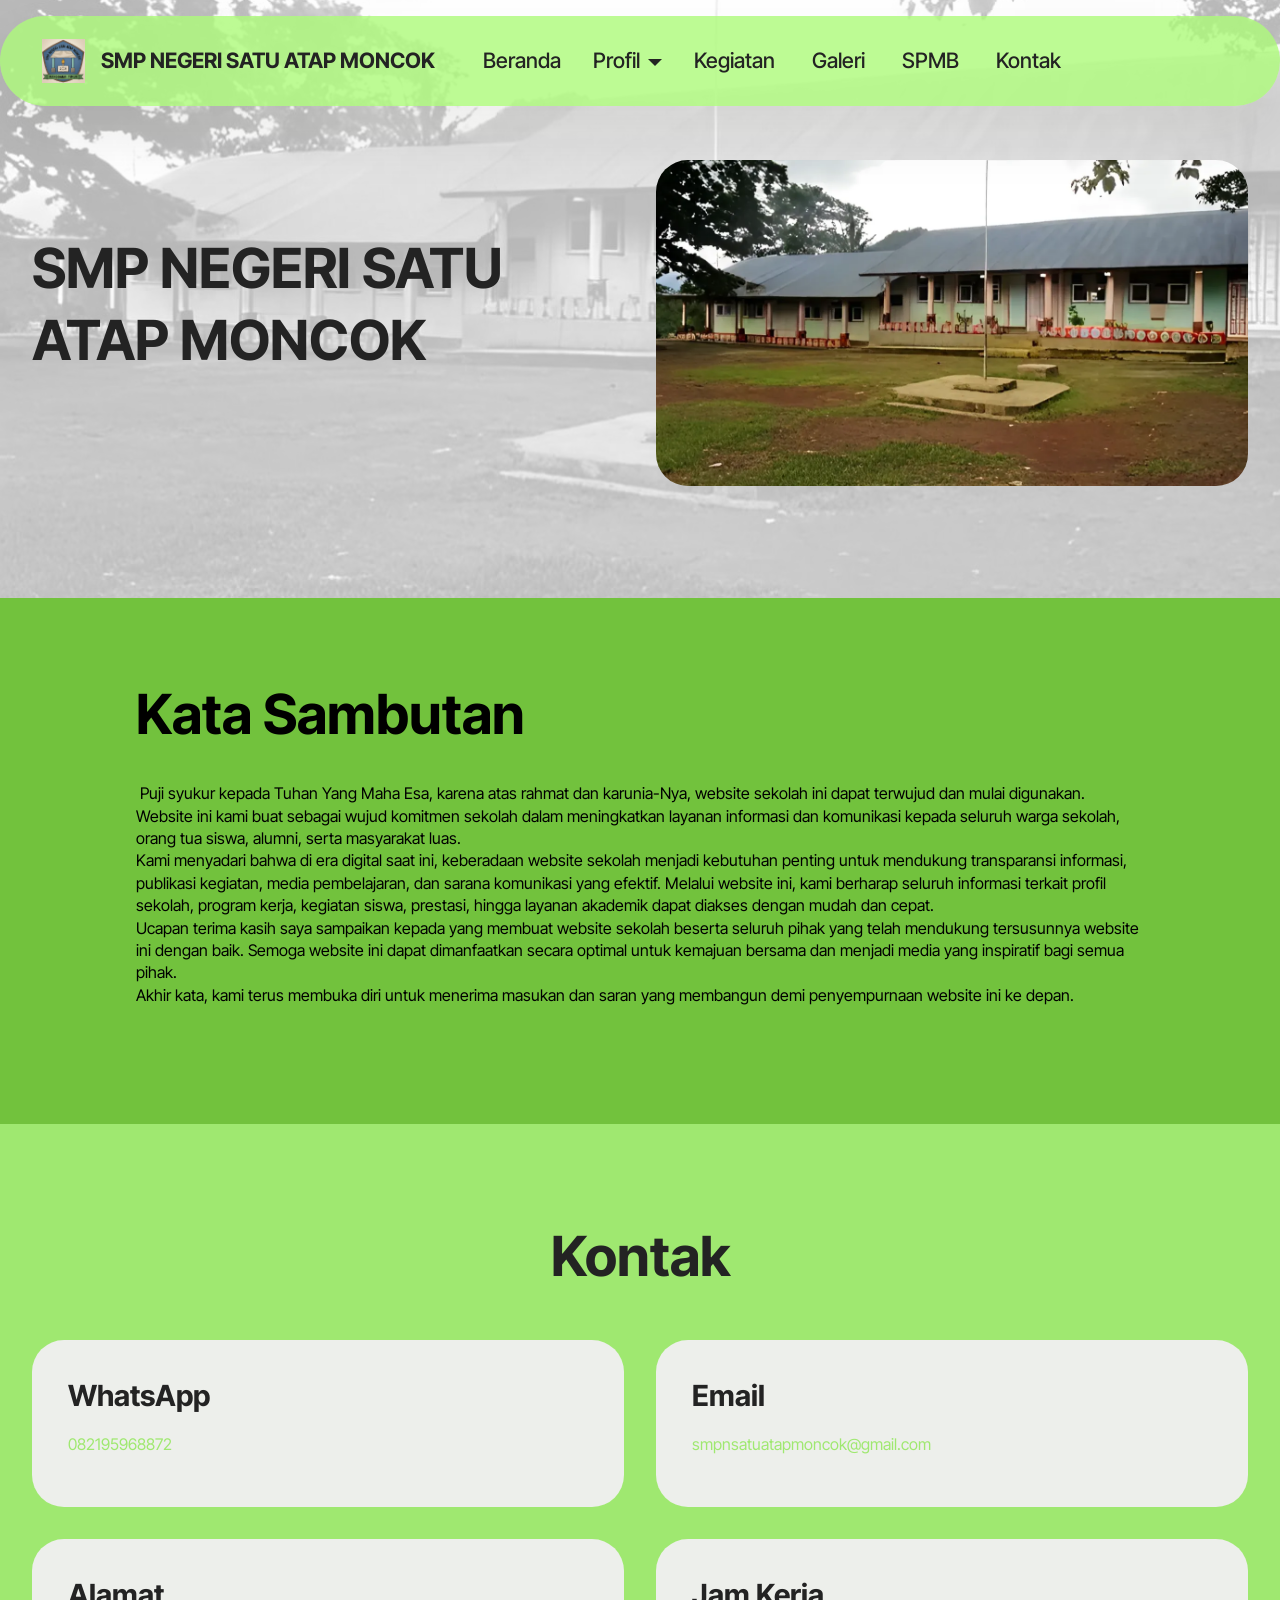
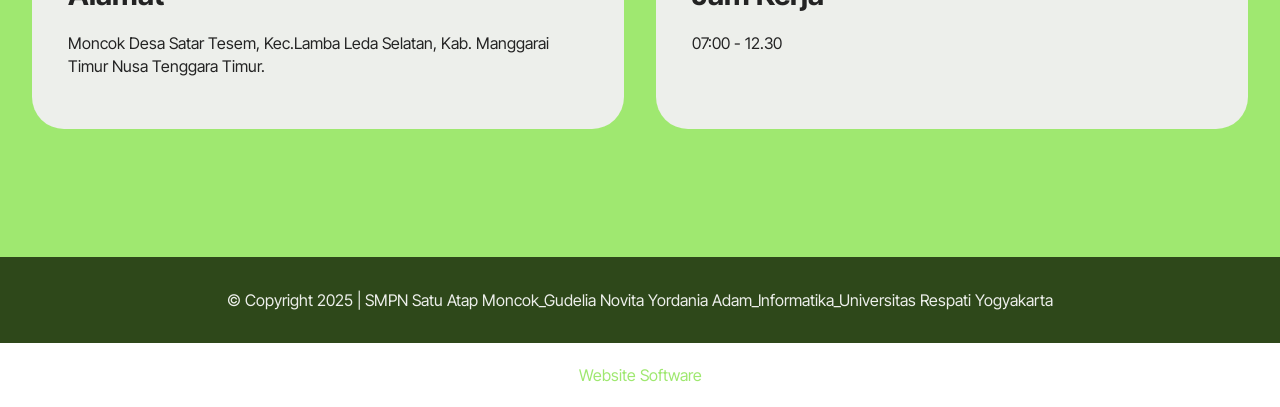
==== commit 8e0abcc4: "create github pages" ====
--- a/index.html
+++ b/index.html
@@ -19,7 +19,7 @@
   <link rel="stylesheet" href="assets/theme/css/style.css">
   <link rel="preload" href="https://fonts.googleapis.com/css?family=Inter+Tight:100,200,300,400,500,600,700,800,900,100i,200i,300i,400i,500i,600i,700i,800i,900i&display=swap" as="style" onload="this.onload=null;this.rel='stylesheet'">
   <noscript><link rel="stylesheet" href="https://fonts.googleapis.com/css?family=Inter+Tight:100,200,300,400,500,600,700,800,900,100i,200i,300i,400i,500i,600i,700i,800i,900i&display=swap"></noscript>
-  <link rel="preload" as="style" href="assets/mobirise/css/mbr-additional.css?v=VgHND1"><link rel="stylesheet" href="assets/mobirise/css/mbr-additional.css?v=VgHND1" type="text/css">
+  <link rel="preload" as="style" href="assets/mobirise/css/mbr-additional.css?v=FeeFxo"><link rel="stylesheet" href="assets/mobirise/css/mbr-additional.css?v=FeeFxo" type="text/css">
 
   
   
@@ -35,7 +35,7 @@
 			<div class="navbar-brand">
 				<span class="navbar-logo">
 					<a href="index.html">
-						<img src="assets/images/chatgpt-image-7-mei-2025-19.46.48-96x96.png" alt="Mobirise Website Builder" style="height: 2.5rem;">
+						<img src="assets/images/chatgpt-image-7-mei-2025-19.46.48-96x96.png" alt="Mobirise Website Builder" style="height: 2.8rem;">
 					</a>
 				</span>
 				<span class="navbar-caption-wrap"><a class="navbar-caption text-black text-primary display-4" href="index.html">SMP NEGERI SATU ATAP MONCOK</a></span>
@@ -169,7 +169,7 @@
             </div>
         </div>
     </div>
-</section><section class="display-7" style="padding: 0;align-items: center;justify-content: center;flex-wrap: wrap;    align-content: center;display: flex;position: relative;height: 4rem;"><a href="https://mobiri.se/3502357" style="flex: 1 1;height: 4rem;position: absolute;width: 100%;z-index: 1;"><img alt="" style="height: 4rem;" src="[data-uri]"></a><p style="margin: 0;text-align: center;" class="display-7">&#8204;</p><a style="z-index:1" href="https://mobirise.com/builder/no-code-website-builder.html">No Code Website Builder</a></section><script src="assets/bootstrap/js/bootstrap.bundle.min.js"></script>  <script src="assets/smoothscroll/smooth-scroll.js"></script>  <script src="assets/ytplayer/index.js"></script>  <script src="assets/dropdown/js/navbar-dropdown.js"></script>  <script src="assets/theme/js/script.js"></script>  
+</section><section class="display-7" style="padding: 0;align-items: center;justify-content: center;flex-wrap: wrap;    align-content: center;display: flex;position: relative;height: 4rem;"><a href="https://mobiri.se/3502357" style="flex: 1 1;height: 4rem;position: absolute;width: 100%;z-index: 1;"><img alt="" style="height: 4rem;" src="[data-uri]"></a><p style="margin: 0;text-align: center;" class="display-7">&#8204;</p><a style="z-index:1" href="https://mobirise.com"> Website Software</a></section><script src="assets/bootstrap/js/bootstrap.bundle.min.js"></script>  <script src="assets/smoothscroll/smooth-scroll.js"></script>  <script src="assets/ytplayer/index.js"></script>  <script src="assets/dropdown/js/navbar-dropdown.js"></script>  <script src="assets/theme/js/script.js"></script>  
   
   
 </body>
--- a/assets/mobirise/css/mbr-additional.css
+++ b/assets/mobirise/css/mbr-additional.css
@@ -1007,7 +1007,7 @@
 }
 @media (min-width: 992px) {
   .cid-uMYaIkmgJA .navbar.collapsed.opened:not(.navbar-short) .navbar-collapse {
-    max-height: calc(98.5vh - 2.5rem);
+    max-height: calc(98.5vh - 2.8rem);
   }
 }
 .cid-uMYaIkmgJA .navbar.collapsed .dropdown-menu .dropdown-submenu {
@@ -1362,7 +1362,7 @@
 .cid-uRcDXx4Kz3 {
   padding-top: 5rem;
   padding-bottom: 5rem;
-  background-color: #6db93b;
+  background-color: #72c23d;
 }
 .cid-uRcDXx4Kz3 .mbr-text {
   color: #000000;
@@ -1662,7 +1662,7 @@
 }
 @media (min-width: 992px) {
   .cid-uMYaIkmgJA .navbar.collapsed.opened:not(.navbar-short) .navbar-collapse {
-    max-height: calc(98.5vh - 2.5rem);
+    max-height: calc(98.5vh - 2.8rem);
   }
 }
 .cid-uMYaIkmgJA .navbar.collapsed .dropdown-menu .dropdown-submenu {
@@ -2277,7 +2277,7 @@
 }
 @media (min-width: 992px) {
   .cid-uMYaIkmgJA .navbar.collapsed.opened:not(.navbar-short) .navbar-collapse {
-    max-height: calc(98.5vh - 2.5rem);
+    max-height: calc(98.5vh - 2.8rem);
   }
 }
 .cid-uMYaIkmgJA .navbar.collapsed .dropdown-menu .dropdown-submenu {
@@ -2943,7 +2943,7 @@
 }
 @media (min-width: 992px) {
   .cid-uMYaIkmgJA .navbar.collapsed.opened:not(.navbar-short) .navbar-collapse {
-    max-height: calc(98.5vh - 2.5rem);
+    max-height: calc(98.5vh - 2.8rem);
   }
 }
 .cid-uMYaIkmgJA .navbar.collapsed .dropdown-menu .dropdown-submenu {
@@ -3819,7 +3819,7 @@
 }
 @media (min-width: 992px) {
   .cid-uMYaIkmgJA .navbar.collapsed.opened:not(.navbar-short) .navbar-collapse {
-    max-height: calc(98.5vh - 2.5rem);
+    max-height: calc(98.5vh - 2.8rem);
   }
 }
 .cid-uMYaIkmgJA .navbar.collapsed .dropdown-menu .dropdown-submenu {
@@ -4479,7 +4479,7 @@
 }
 @media (min-width: 992px) {
   .cid-uMYaIkmgJA .navbar.collapsed.opened:not(.navbar-short) .navbar-collapse {
-    max-height: calc(98.5vh - 2.5rem);
+    max-height: calc(98.5vh - 2.8rem);
   }
 }
 .cid-uMYaIkmgJA .navbar.collapsed .dropdown-menu .dropdown-submenu {
@@ -5117,7 +5117,7 @@
 }
 @media (min-width: 992px) {
   .cid-uMYaIkmgJA .navbar.collapsed.opened:not(.navbar-short) .navbar-collapse {
-    max-height: calc(98.5vh - 2.5rem);
+    max-height: calc(98.5vh - 2.8rem);
   }
 }
 .cid-uMYaIkmgJA .navbar.collapsed .dropdown-menu .dropdown-submenu {
@@ -5768,7 +5768,7 @@
 }
 @media (min-width: 992px) {
   .cid-uMYaIkmgJA .navbar.collapsed.opened:not(.navbar-short) .navbar-collapse {
-    max-height: calc(98.5vh - 2.5rem);
+    max-height: calc(98.5vh - 2.8rem);
   }
 }
 .cid-uMYaIkmgJA .navbar.collapsed .dropdown-menu .dropdown-submenu {
--- a/assets/mobirise/css/mbr-additional.css
+++ b/assets/mobirise/css/mbr-additional.css
@@ -1007,7 +1007,7 @@
 }
 @media (min-width: 992px) {
   .cid-uMYaIkmgJA .navbar.collapsed.opened:not(.navbar-short) .navbar-collapse {
-    max-height: calc(98.5vh - 2.5rem);
+    max-height: calc(98.5vh - 2.8rem);
   }
 }
 .cid-uMYaIkmgJA .navbar.collapsed .dropdown-menu .dropdown-submenu {
@@ -1362,7 +1362,7 @@
 .cid-uRcDXx4Kz3 {
   padding-top: 5rem;
   padding-bottom: 5rem;
-  background-color: #6db93b;
+  background-color: #72c23d;
 }
 .cid-uRcDXx4Kz3 .mbr-text {
   color: #000000;
@@ -1662,7 +1662,7 @@
 }
 @media (min-width: 992px) {
   .cid-uMYaIkmgJA .navbar.collapsed.opened:not(.navbar-short) .navbar-collapse {
-    max-height: calc(98.5vh - 2.5rem);
+    max-height: calc(98.5vh - 2.8rem);
   }
 }
 .cid-uMYaIkmgJA .navbar.collapsed .dropdown-menu .dropdown-submenu {
@@ -2277,7 +2277,7 @@
 }
 @media (min-width: 992px) {
   .cid-uMYaIkmgJA .navbar.collapsed.opened:not(.navbar-short) .navbar-collapse {
-    max-height: calc(98.5vh - 2.5rem);
+    max-height: calc(98.5vh - 2.8rem);
   }
 }
 .cid-uMYaIkmgJA .navbar.collapsed .dropdown-menu .dropdown-submenu {
@@ -2943,7 +2943,7 @@
 }
 @media (min-width: 992px) {
   .cid-uMYaIkmgJA .navbar.collapsed.opened:not(.navbar-short) .navbar-collapse {
-    max-height: calc(98.5vh - 2.5rem);
+    max-height: calc(98.5vh - 2.8rem);
   }
 }
 .cid-uMYaIkmgJA .navbar.collapsed .dropdown-menu .dropdown-submenu {
@@ -3819,7 +3819,7 @@
 }
 @media (min-width: 992px) {
   .cid-uMYaIkmgJA .navbar.collapsed.opened:not(.navbar-short) .navbar-collapse {
-    max-height: calc(98.5vh - 2.5rem);
+    max-height: calc(98.5vh - 2.8rem);
   }
 }
 .cid-uMYaIkmgJA .navbar.collapsed .dropdown-menu .dropdown-submenu {
@@ -4479,7 +4479,7 @@
 }
 @media (min-width: 992px) {
   .cid-uMYaIkmgJA .navbar.collapsed.opened:not(.navbar-short) .navbar-collapse {
-    max-height: calc(98.5vh - 2.5rem);
+    max-height: calc(98.5vh - 2.8rem);
   }
 }
 .cid-uMYaIkmgJA .navbar.collapsed .dropdown-menu .dropdown-submenu {
@@ -5117,7 +5117,7 @@
 }
 @media (min-width: 992px) {
   .cid-uMYaIkmgJA .navbar.collapsed.opened:not(.navbar-short) .navbar-collapse {
-    max-height: calc(98.5vh - 2.5rem);
+    max-height: calc(98.5vh - 2.8rem);
   }
 }
 .cid-uMYaIkmgJA .navbar.collapsed .dropdown-menu .dropdown-submenu {
@@ -5768,7 +5768,7 @@
 }
 @media (min-width: 992px) {
   .cid-uMYaIkmgJA .navbar.collapsed.opened:not(.navbar-short) .navbar-collapse {
-    max-height: calc(98.5vh - 2.5rem);
+    max-height: calc(98.5vh - 2.8rem);
   }
 }
 .cid-uMYaIkmgJA .navbar.collapsed .dropdown-menu .dropdown-submenu {
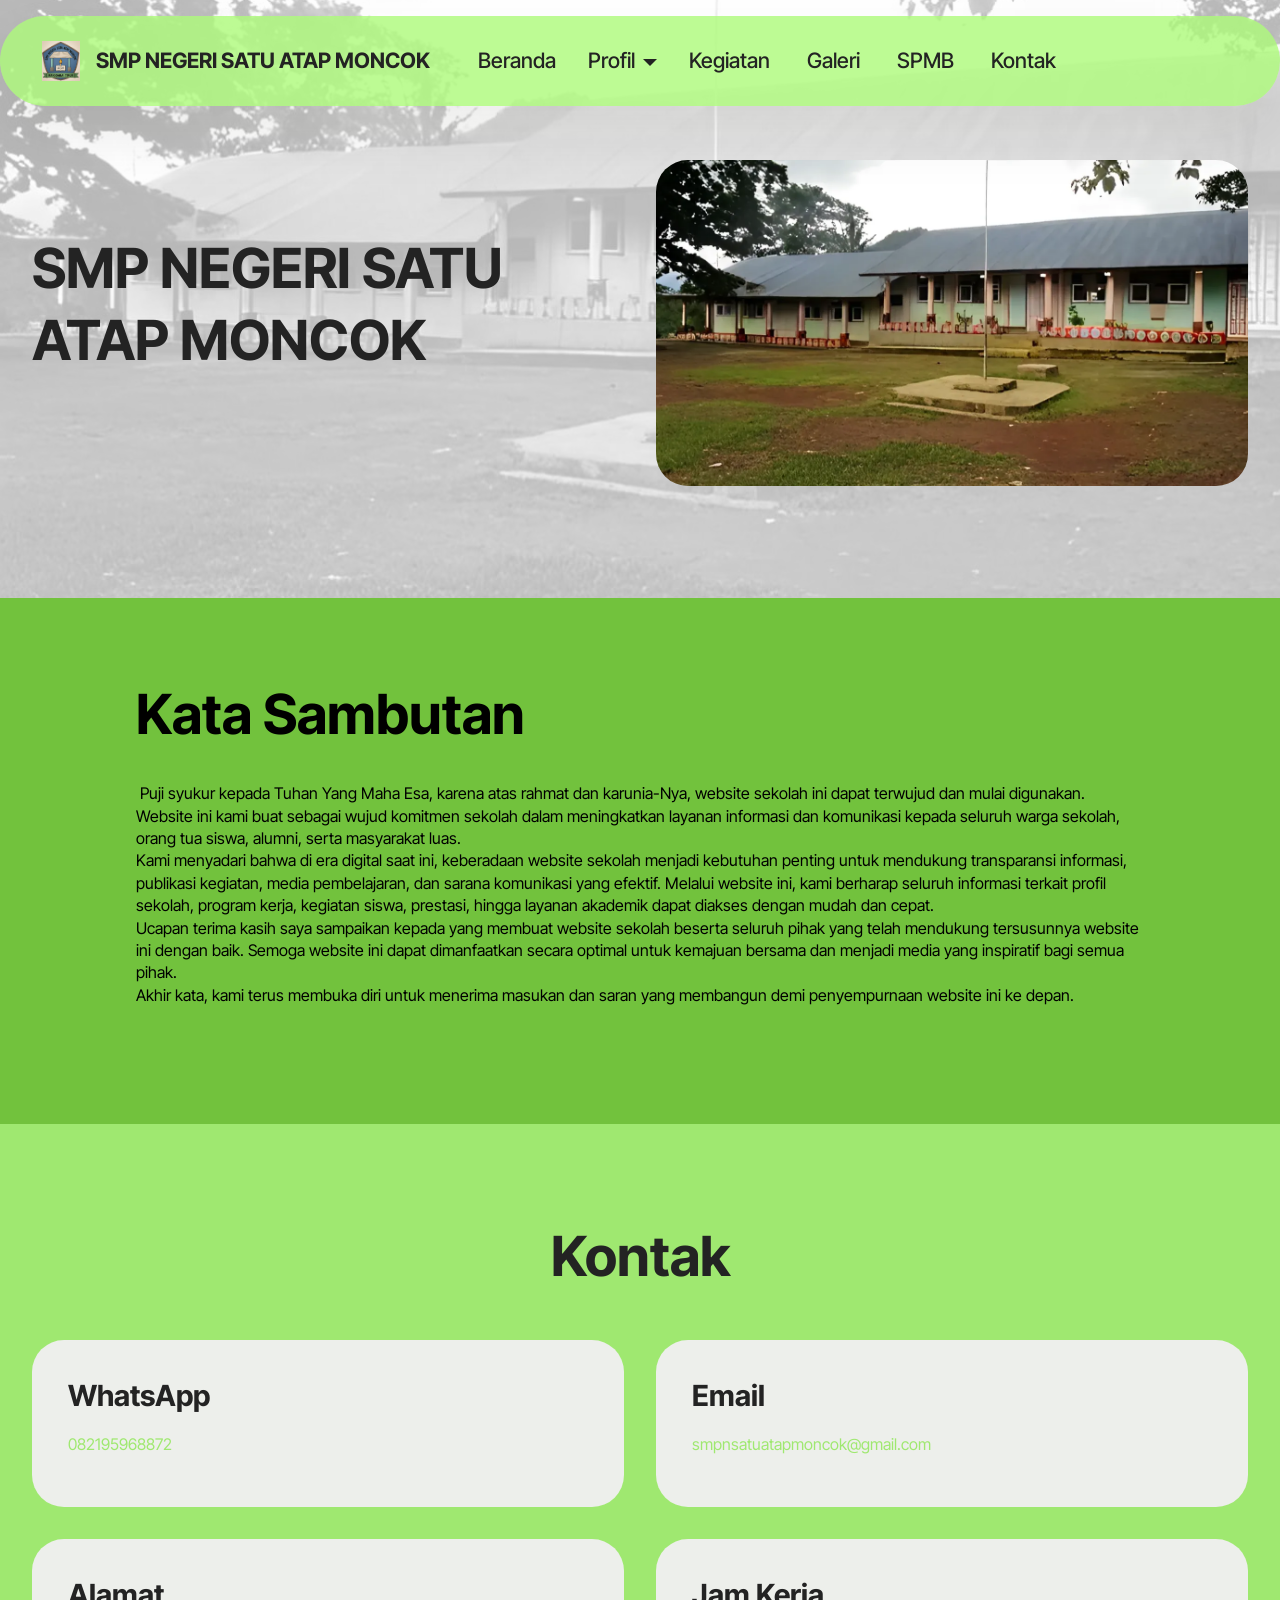
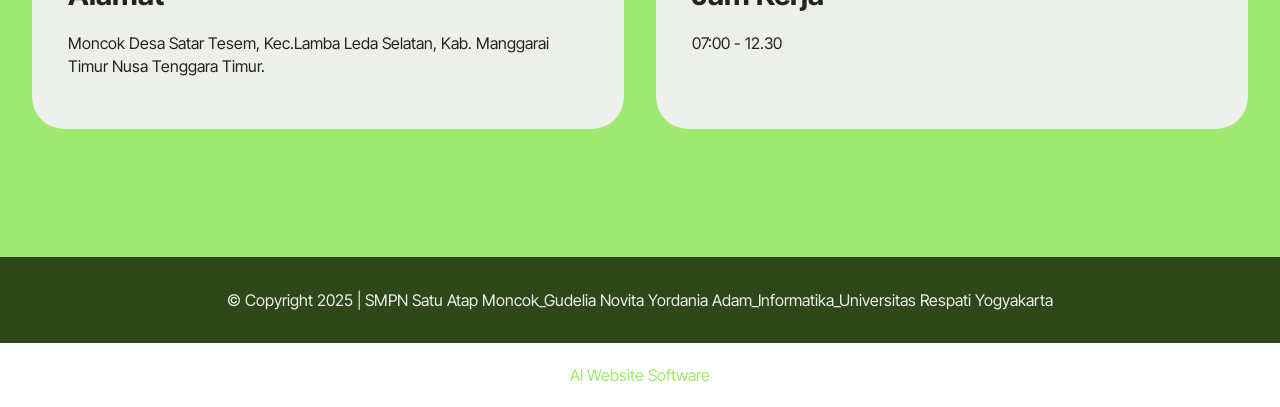
==== commit 0b2a8c8c: "create github pages" ====
--- a/index.html
+++ b/index.html
@@ -19,7 +19,7 @@
   <link rel="stylesheet" href="assets/theme/css/style.css">
   <link rel="preload" href="https://fonts.googleapis.com/css?family=Inter+Tight:100,200,300,400,500,600,700,800,900,100i,200i,300i,400i,500i,600i,700i,800i,900i&display=swap" as="style" onload="this.onload=null;this.rel='stylesheet'">
   <noscript><link rel="stylesheet" href="https://fonts.googleapis.com/css?family=Inter+Tight:100,200,300,400,500,600,700,800,900,100i,200i,300i,400i,500i,600i,700i,800i,900i&display=swap"></noscript>
-  <link rel="preload" as="style" href="assets/mobirise/css/mbr-additional.css?v=FeeFxo"><link rel="stylesheet" href="assets/mobirise/css/mbr-additional.css?v=FeeFxo" type="text/css">
+  <link rel="preload" as="style" href="assets/mobirise/css/mbr-additional.css?v=tfRbdR"><link rel="stylesheet" href="assets/mobirise/css/mbr-additional.css?v=tfRbdR" type="text/css">
 
   
   
@@ -35,7 +35,7 @@
 			<div class="navbar-brand">
 				<span class="navbar-logo">
 					<a href="index.html">
-						<img src="assets/images/chatgpt-image-7-mei-2025-19.46.48-96x96.png" alt="Mobirise Website Builder" style="height: 2.8rem;">
+						<img src="assets/images/chatgpt-image-7-mei-2025-19.46.48-96x96.png" alt="Mobirise Website Builder" style="height: 2.5rem;">
 					</a>
 				</span>
 				<span class="navbar-caption-wrap"><a class="navbar-caption text-black text-primary display-4" href="index.html">SMP NEGERI SATU ATAP MONCOK</a></span>
@@ -169,7 +169,7 @@
             </div>
         </div>
     </div>
-</section><section class="display-7" style="padding: 0;align-items: center;justify-content: center;flex-wrap: wrap;    align-content: center;display: flex;position: relative;height: 4rem;"><a href="https://mobiri.se/3502357" style="flex: 1 1;height: 4rem;position: absolute;width: 100%;z-index: 1;"><img alt="" style="height: 4rem;" src="[data-uri]"></a><p style="margin: 0;text-align: center;" class="display-7">&#8204;</p><a style="z-index:1" href="https://mobirise.com"> Website Software</a></section><script src="assets/bootstrap/js/bootstrap.bundle.min.js"></script>  <script src="assets/smoothscroll/smooth-scroll.js"></script>  <script src="assets/ytplayer/index.js"></script>  <script src="assets/dropdown/js/navbar-dropdown.js"></script>  <script src="assets/theme/js/script.js"></script>  
+</section><section class="display-7" style="padding: 0;align-items: center;justify-content: center;flex-wrap: wrap;    align-content: center;display: flex;position: relative;height: 4rem;"><a href="https://mobiri.se/3502357" style="flex: 1 1;height: 4rem;position: absolute;width: 100%;z-index: 1;"><img alt="" style="height: 4rem;" src="[data-uri]"></a><p style="margin: 0;text-align: center;" class="display-7">&#8204;</p><a style="z-index:1" href="https://mobirise.com/builder/ai-website-builder.html">AI Website Software</a></section><script src="assets/bootstrap/js/bootstrap.bundle.min.js"></script>  <script src="assets/smoothscroll/smooth-scroll.js"></script>  <script src="assets/ytplayer/index.js"></script>  <script src="assets/dropdown/js/navbar-dropdown.js"></script>  <script src="assets/theme/js/script.js"></script>  
   
   
 </body>
--- a/assets/mobirise/css/mbr-additional.css
+++ b/assets/mobirise/css/mbr-additional.css
@@ -1007,7 +1007,7 @@
 }
 @media (min-width: 992px) {
   .cid-uMYaIkmgJA .navbar.collapsed.opened:not(.navbar-short) .navbar-collapse {
-    max-height: calc(98.5vh - 2.8rem);
+    max-height: calc(98.5vh - 2.5rem);
   }
 }
 .cid-uMYaIkmgJA .navbar.collapsed .dropdown-menu .dropdown-submenu {
@@ -1662,7 +1662,7 @@
 }
 @media (min-width: 992px) {
   .cid-uMYaIkmgJA .navbar.collapsed.opened:not(.navbar-short) .navbar-collapse {
-    max-height: calc(98.5vh - 2.8rem);
+    max-height: calc(98.5vh - 2.5rem);
   }
 }
 .cid-uMYaIkmgJA .navbar.collapsed .dropdown-menu .dropdown-submenu {
@@ -2277,7 +2277,7 @@
 }
 @media (min-width: 992px) {
   .cid-uMYaIkmgJA .navbar.collapsed.opened:not(.navbar-short) .navbar-collapse {
-    max-height: calc(98.5vh - 2.8rem);
+    max-height: calc(98.5vh - 2.5rem);
   }
 }
 .cid-uMYaIkmgJA .navbar.collapsed .dropdown-menu .dropdown-submenu {
@@ -2943,7 +2943,7 @@
 }
 @media (min-width: 992px) {
   .cid-uMYaIkmgJA .navbar.collapsed.opened:not(.navbar-short) .navbar-collapse {
-    max-height: calc(98.5vh - 2.8rem);
+    max-height: calc(98.5vh - 2.5rem);
   }
 }
 .cid-uMYaIkmgJA .navbar.collapsed .dropdown-menu .dropdown-submenu {
@@ -3819,7 +3819,7 @@
 }
 @media (min-width: 992px) {
   .cid-uMYaIkmgJA .navbar.collapsed.opened:not(.navbar-short) .navbar-collapse {
-    max-height: calc(98.5vh - 2.8rem);
+    max-height: calc(98.5vh - 2.5rem);
   }
 }
 .cid-uMYaIkmgJA .navbar.collapsed .dropdown-menu .dropdown-submenu {
@@ -4479,7 +4479,7 @@
 }
 @media (min-width: 992px) {
   .cid-uMYaIkmgJA .navbar.collapsed.opened:not(.navbar-short) .navbar-collapse {
-    max-height: calc(98.5vh - 2.8rem);
+    max-height: calc(98.5vh - 2.5rem);
   }
 }
 .cid-uMYaIkmgJA .navbar.collapsed .dropdown-menu .dropdown-submenu {
@@ -5117,7 +5117,7 @@
 }
 @media (min-width: 992px) {
   .cid-uMYaIkmgJA .navbar.collapsed.opened:not(.navbar-short) .navbar-collapse {
-    max-height: calc(98.5vh - 2.8rem);
+    max-height: calc(98.5vh - 2.5rem);
   }
 }
 .cid-uMYaIkmgJA .navbar.collapsed .dropdown-menu .dropdown-submenu {
@@ -5768,7 +5768,7 @@
 }
 @media (min-width: 992px) {
   .cid-uMYaIkmgJA .navbar.collapsed.opened:not(.navbar-short) .navbar-collapse {
-    max-height: calc(98.5vh - 2.8rem);
+    max-height: calc(98.5vh - 2.5rem);
   }
 }
 .cid-uMYaIkmgJA .navbar.collapsed .dropdown-menu .dropdown-submenu {
--- a/assets/mobirise/css/mbr-additional.css
+++ b/assets/mobirise/css/mbr-additional.css
@@ -1007,7 +1007,7 @@
 }
 @media (min-width: 992px) {
   .cid-uMYaIkmgJA .navbar.collapsed.opened:not(.navbar-short) .navbar-collapse {
-    max-height: calc(98.5vh - 2.8rem);
+    max-height: calc(98.5vh - 2.5rem);
   }
 }
 .cid-uMYaIkmgJA .navbar.collapsed .dropdown-menu .dropdown-submenu {
@@ -1662,7 +1662,7 @@
 }
 @media (min-width: 992px) {
   .cid-uMYaIkmgJA .navbar.collapsed.opened:not(.navbar-short) .navbar-collapse {
-    max-height: calc(98.5vh - 2.8rem);
+    max-height: calc(98.5vh - 2.5rem);
   }
 }
 .cid-uMYaIkmgJA .navbar.collapsed .dropdown-menu .dropdown-submenu {
@@ -2277,7 +2277,7 @@
 }
 @media (min-width: 992px) {
   .cid-uMYaIkmgJA .navbar.collapsed.opened:not(.navbar-short) .navbar-collapse {
-    max-height: calc(98.5vh - 2.8rem);
+    max-height: calc(98.5vh - 2.5rem);
   }
 }
 .cid-uMYaIkmgJA .navbar.collapsed .dropdown-menu .dropdown-submenu {
@@ -2943,7 +2943,7 @@
 }
 @media (min-width: 992px) {
   .cid-uMYaIkmgJA .navbar.collapsed.opened:not(.navbar-short) .navbar-collapse {
-    max-height: calc(98.5vh - 2.8rem);
+    max-height: calc(98.5vh - 2.5rem);
   }
 }
 .cid-uMYaIkmgJA .navbar.collapsed .dropdown-menu .dropdown-submenu {
@@ -3819,7 +3819,7 @@
 }
 @media (min-width: 992px) {
   .cid-uMYaIkmgJA .navbar.collapsed.opened:not(.navbar-short) .navbar-collapse {
-    max-height: calc(98.5vh - 2.8rem);
+    max-height: calc(98.5vh - 2.5rem);
   }
 }
 .cid-uMYaIkmgJA .navbar.collapsed .dropdown-menu .dropdown-submenu {
@@ -4479,7 +4479,7 @@
 }
 @media (min-width: 992px) {
   .cid-uMYaIkmgJA .navbar.collapsed.opened:not(.navbar-short) .navbar-collapse {
-    max-height: calc(98.5vh - 2.8rem);
+    max-height: calc(98.5vh - 2.5rem);
   }
 }
 .cid-uMYaIkmgJA .navbar.collapsed .dropdown-menu .dropdown-submenu {
@@ -5117,7 +5117,7 @@
 }
 @media (min-width: 992px) {
   .cid-uMYaIkmgJA .navbar.collapsed.opened:not(.navbar-short) .navbar-collapse {
-    max-height: calc(98.5vh - 2.8rem);
+    max-height: calc(98.5vh - 2.5rem);
   }
 }
 .cid-uMYaIkmgJA .navbar.collapsed .dropdown-menu .dropdown-submenu {
@@ -5768,7 +5768,7 @@
 }
 @media (min-width: 992px) {
   .cid-uMYaIkmgJA .navbar.collapsed.opened:not(.navbar-short) .navbar-collapse {
-    max-height: calc(98.5vh - 2.8rem);
+    max-height: calc(98.5vh - 2.5rem);
   }
 }
 .cid-uMYaIkmgJA .navbar.collapsed .dropdown-menu .dropdown-submenu {
